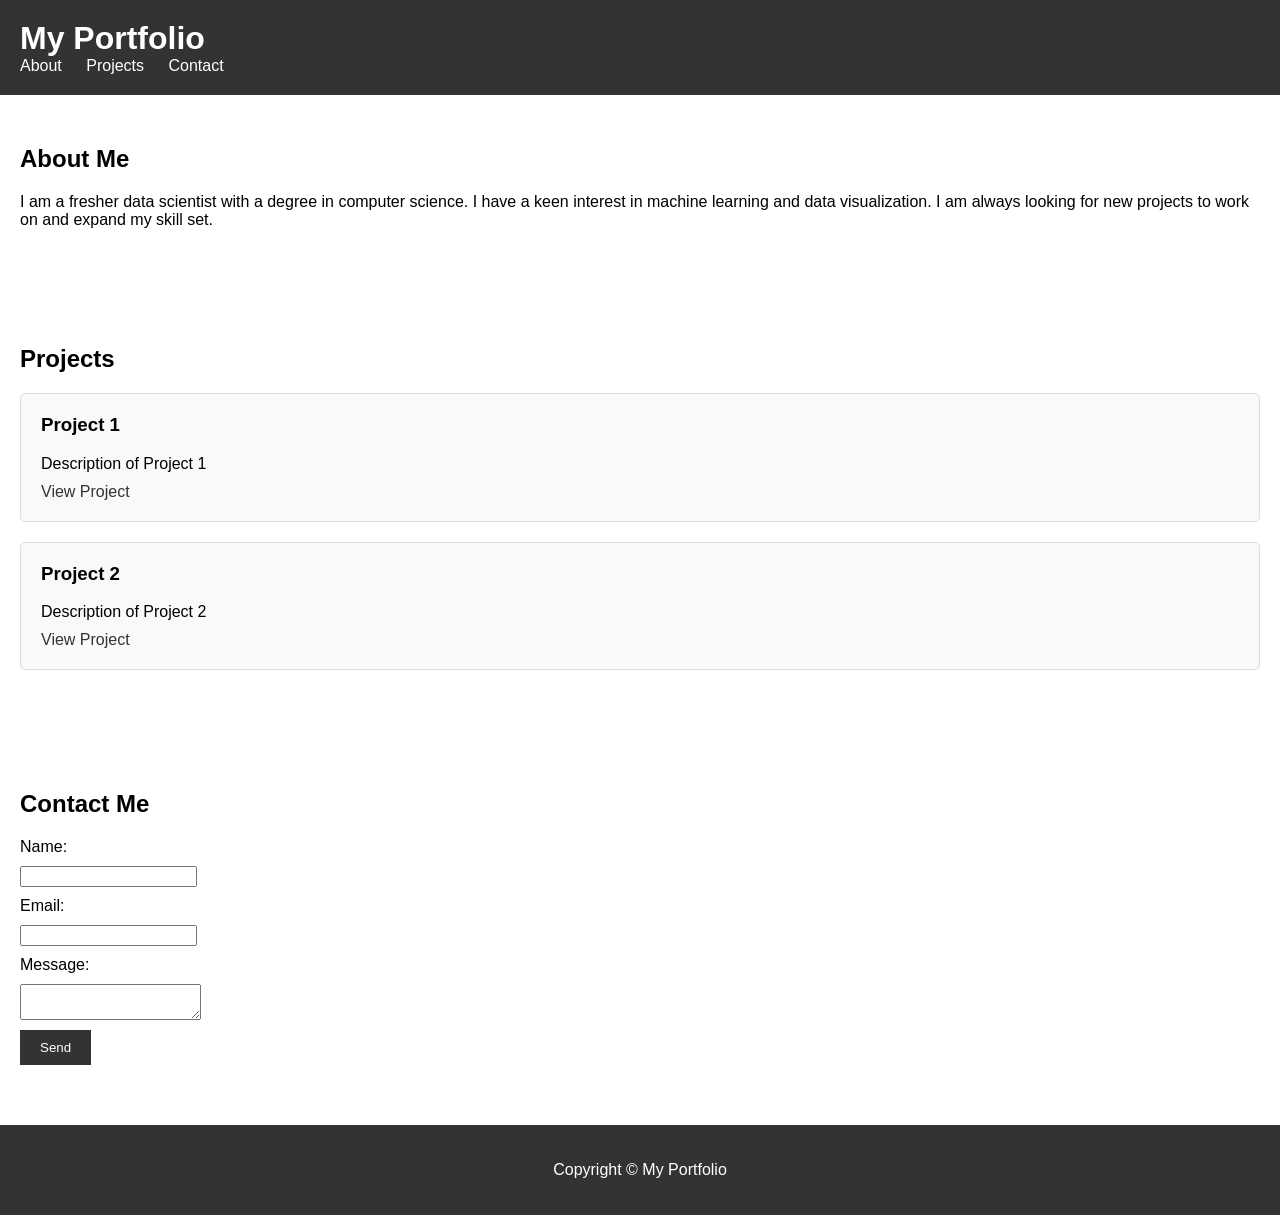
==== index.html @ 9c894d3a "init" ====
<!DOCTYPE html>
<html lang="en">

<head>
    <meta charset="UTF-8">
    <meta http-equiv="X-UA-Compatible" content="IE=edge">
    <meta name="viewport" content="width=device-width, initial-scale=1.0">
    <title>Rakesh kandhi</title>
    <link rel="stylesheet" href="./style.css">
</head>

<body>
    <header>
        <h1>My Portfolio</h1>
        <nav>
            <ul>
                <li><a href="#about">About</a></li>
                <li><a href="#projects">Projects</a></li>
                <li><a href="#contact">Contact</a></li>
            </ul>
        </nav>
    </header>

    <section id="about">
        <h2>About Me</h2>
        <p>I am a fresher data scientist with a degree in computer science. I have a keen interest in machine learning
            and data visualization. I am always looking for new projects to work on and expand my skill set.</p>
    </section>

    <section id="projects">
        <h2>Projects</h2>
        <div class="project">
            <h3>Project 1</h3>
            <p>Description of Project 1</p>
            <a href="#">View Project</a>
        </div>
        <div class="project">
            <h3>Project 2</h3>
            <p>Description of Project 2</p>
            <a href="#">View Project</a>
        </div>
    </section>

    <section id="contact">
        <h2>Contact Me</h2>
        <form>
            <label>Name:</label>
            <input type="text" name="name">
            <label>Email:</label>
            <input type="email" name="email">
            <label>Message:</label>
            <textarea name="message"></textarea>
            <input type="submit" value="Send">
        </form>
    </section>

    <footer>
        <p>Copyright © My Portfolio</p>
    </footer>
</body>

</html>
---- style.css ----
body {
  font-family: Arial, sans-serif;
  margin: 0;
}

header {
  background-color: #333;
  color: #fff;
  padding: 20px;
}

h1 {
  margin: 0;
}

nav ul {
  list-style: none;
  margin: 0;
  padding: 0;
}

nav li {
  display: inline-block;
  margin-right: 20px;
}

nav li:last-child {
  margin-right: 0;
}

nav a {
  color: #fff;
  text-decoration: none;
}

section {
  padding: 50px 20px;
}

section h2 {
  margin-top: 0;
}

.project {
  background-color: #f9f9f9;
  border: 1px solid #ddd;
  border-radius: 5px;
  padding: 20px;
  margin-bottom: 20px;
}

.project h3 {
  margin-top: 0;
}

.project p {
  margin-bottom: 0;
}

.project a {
  display: block;
  margin-top: 10px;
  color: #333;
  text-decoration: none;
}

.project a:hover {
  background-color: #333;
  color: #fff;
}

form label,
form input,
form textarea {
  display: block;
  margin-bottom: 10px;
}

form input[type="submit"] {
  background-color: #333;
  color: #fff;
  border: none;
  padding: 10px 20px;
  cursor: pointer;
}

form input[type="submit"]:hover {
  background-color: #333;
}

footer {
  background-color: #333;
  color: #fff;
  padding: 20px;
  text-align: center;
}
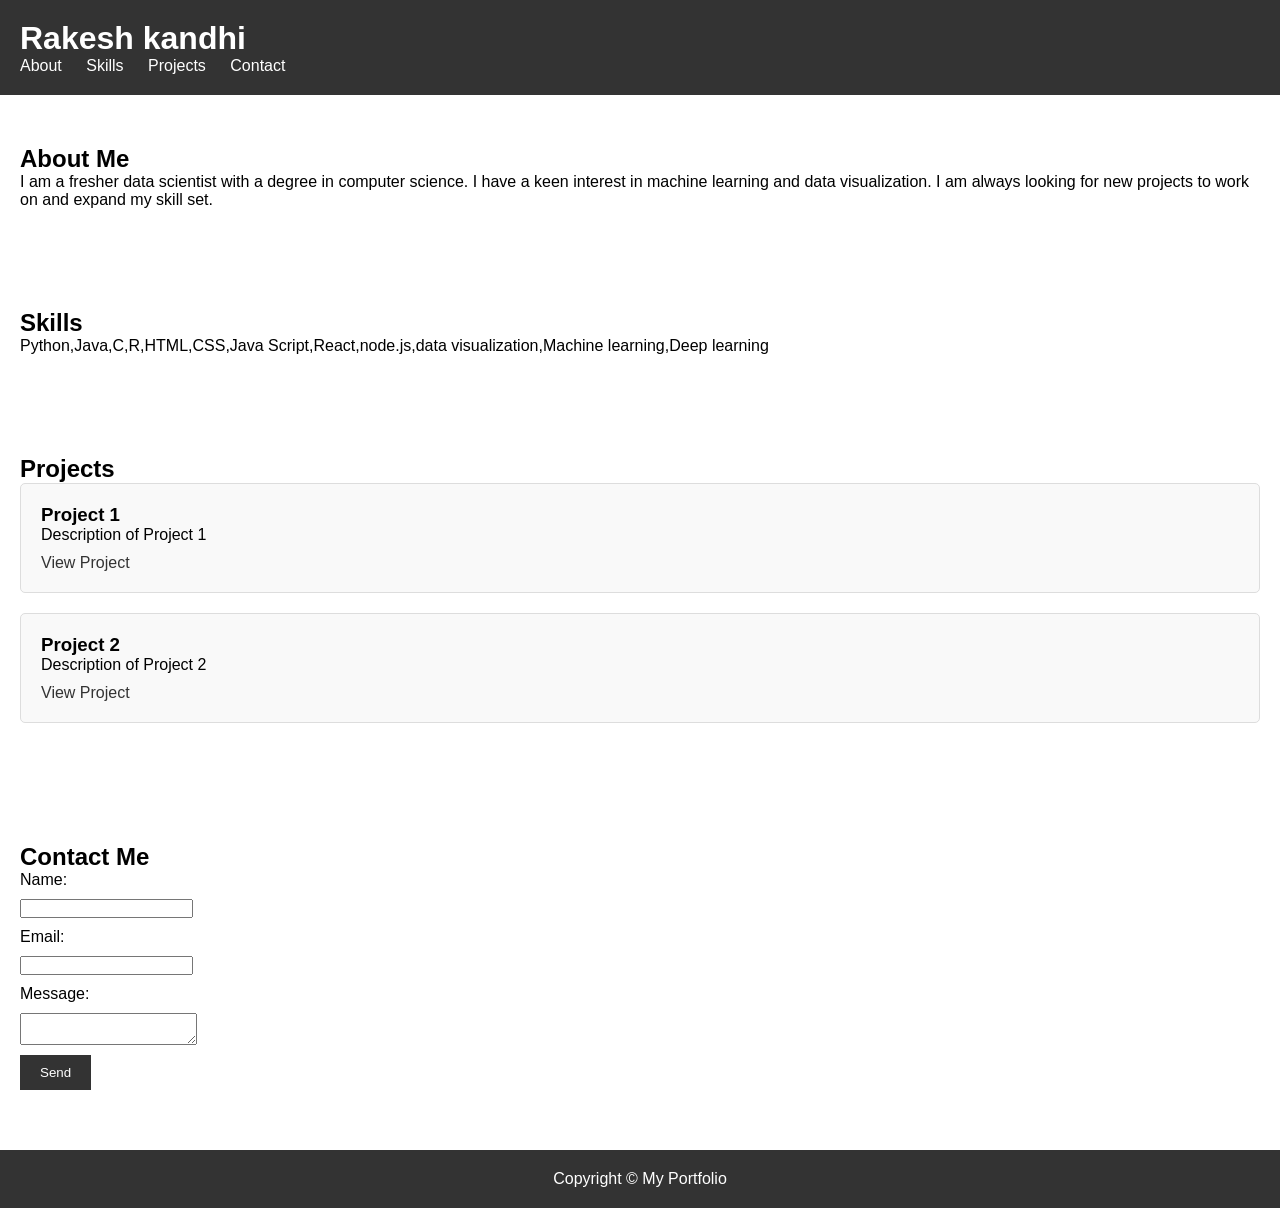
==== commit 2cb4e15a: "init" ====
--- a/index.html
+++ b/index.html
@@ -1,62 +1,70 @@
 <!DOCTYPE html>
 <html lang="en">
+  <head>
+    <meta charset="UTF-8" />
+    <meta http-equiv="X-UA-Compatible" content="IE=edge" />
+    <meta name="viewport" content="width=device-width, initial-scale=1.0" />
+    <title>Rakesh kandhi</title>
+    <link rel="stylesheet" href="./style.css" />
+  </head>
 
-<head>
-    <meta charset="UTF-8">
-    <meta http-equiv="X-UA-Compatible" content="IE=edge">
-    <meta name="viewport" content="width=device-width, initial-scale=1.0">
-    <title>Rakesh kandhi</title>
-    <link rel="stylesheet" href="./style.css">
-</head>
-
-<body>
+  <body>
     <header>
-        <h1>My Portfolio</h1>
-        <nav>
-            <ul>
-                <li><a href="#about">About</a></li>
-                <li><a href="#projects">Projects</a></li>
-                <li><a href="#contact">Contact</a></li>
-            </ul>
-        </nav>
+      <h1>Rakesh kandhi</h1>
+      <nav>
+        <ul>
+          <li><a href="#about">About</a></li>
+          <li><a href="#skills">Skills</a></li>
+          <li><a href="#projects">Projects</a></li>
+          <li><a href="#contact">Contact</a></li>
+        </ul>
+      </nav>
     </header>
-
-    <section id="about">
+    <main>
+      <section id="about">
         <h2>About Me</h2>
-        <p>I am a fresher data scientist with a degree in computer science. I have a keen interest in machine learning
-            and data visualization. I am always looking for new projects to work on and expand my skill set.</p>
-    </section>
-
-    <section id="projects">
+        <p>
+          I am a fresher data scientist with a degree in computer science. I
+          have a keen interest in machine learning and data visualization. I am
+          always looking for new projects to work on and expand my skill set.
+        </p>
+      </section>
+      <section id="skills">
+        <h2>Skills</h2>
+        <p>
+          Python,Java,C,R,HTML,CSS,Java Script,React,node.js,data
+          visualization,Machine learning,Deep learning
+        </p>
+      </section>
+      <section id="projects">
         <h2>Projects</h2>
         <div class="project">
-            <h3>Project 1</h3>
-            <p>Description of Project 1</p>
-            <a href="#">View Project</a>
+          <h3>Project 1</h3>
+          <p>Description of Project 1</p>
+          <a href="#">View Project</a>
         </div>
         <div class="project">
-            <h3>Project 2</h3>
-            <p>Description of Project 2</p>
-            <a href="#">View Project</a>
+          <h3>Project 2</h3>
+          <p>Description of Project 2</p>
+          <a href="#">View Project</a>
         </div>
-    </section>
+      </section>
 
-    <section id="contact">
+      <section id="contact">
         <h2>Contact Me</h2>
         <form>
-            <label>Name:</label>
-            <input type="text" name="name">
-            <label>Email:</label>
-            <input type="email" name="email">
-            <label>Message:</label>
-            <textarea name="message"></textarea>
-            <input type="submit" value="Send">
+          <label>Name:</label>
+          <input type="text" name="name" />
+          <label>Email:</label>
+          <input type="email" name="email" />
+          <label>Message:</label>
+          <textarea name="message"></textarea>
+          <input type="submit" value="Send" />
         </form>
-    </section>
-
+      </section>
+    </main>
     <footer>
-        <p>Copyright © My Portfolio</p>
+      <p>Copyright © My Portfolio</p>
     </footer>
-</body>
-
-</html>+  </body>
+</html>
--- a/style.css
+++ b/style.css
@@ -1,3 +1,7 @@
+* {
+  margin: 0;
+  padding: 0;
+}
 body {
   font-family: Arial, sans-serif;
   margin: 0;
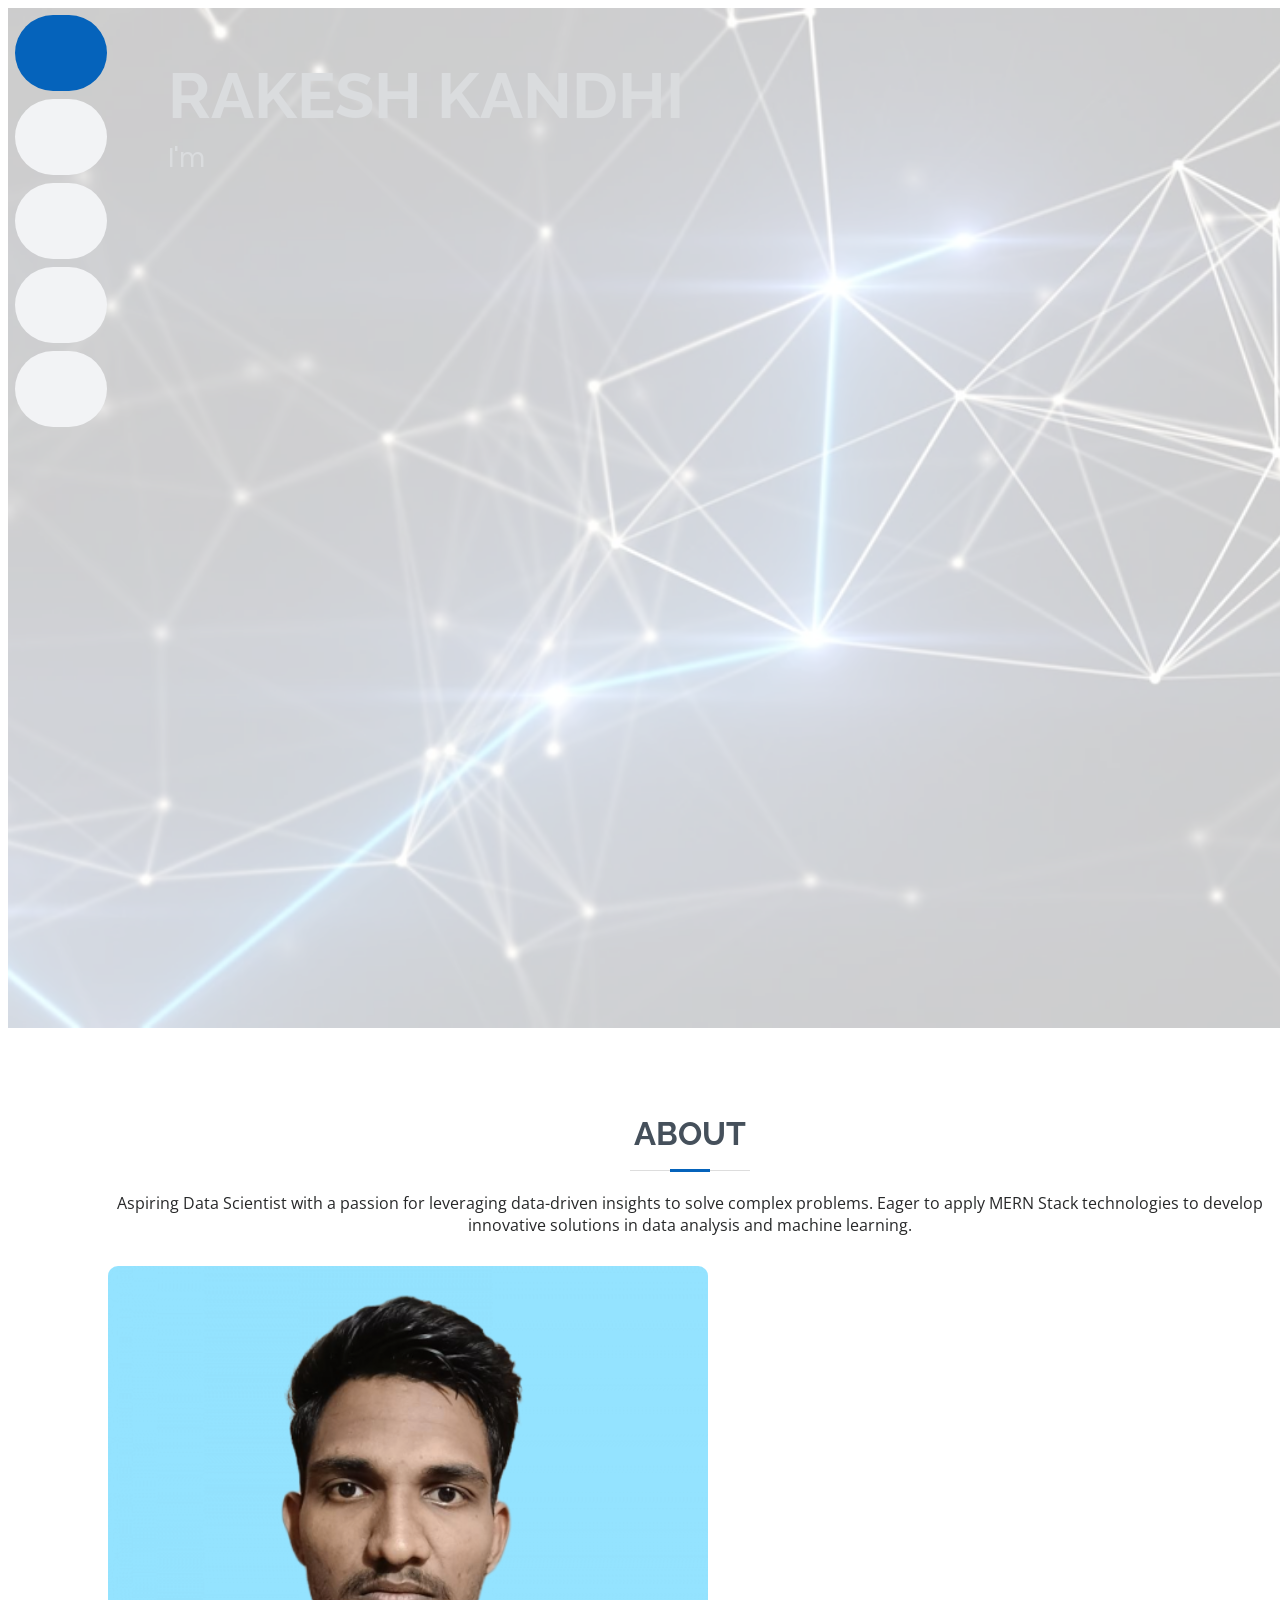
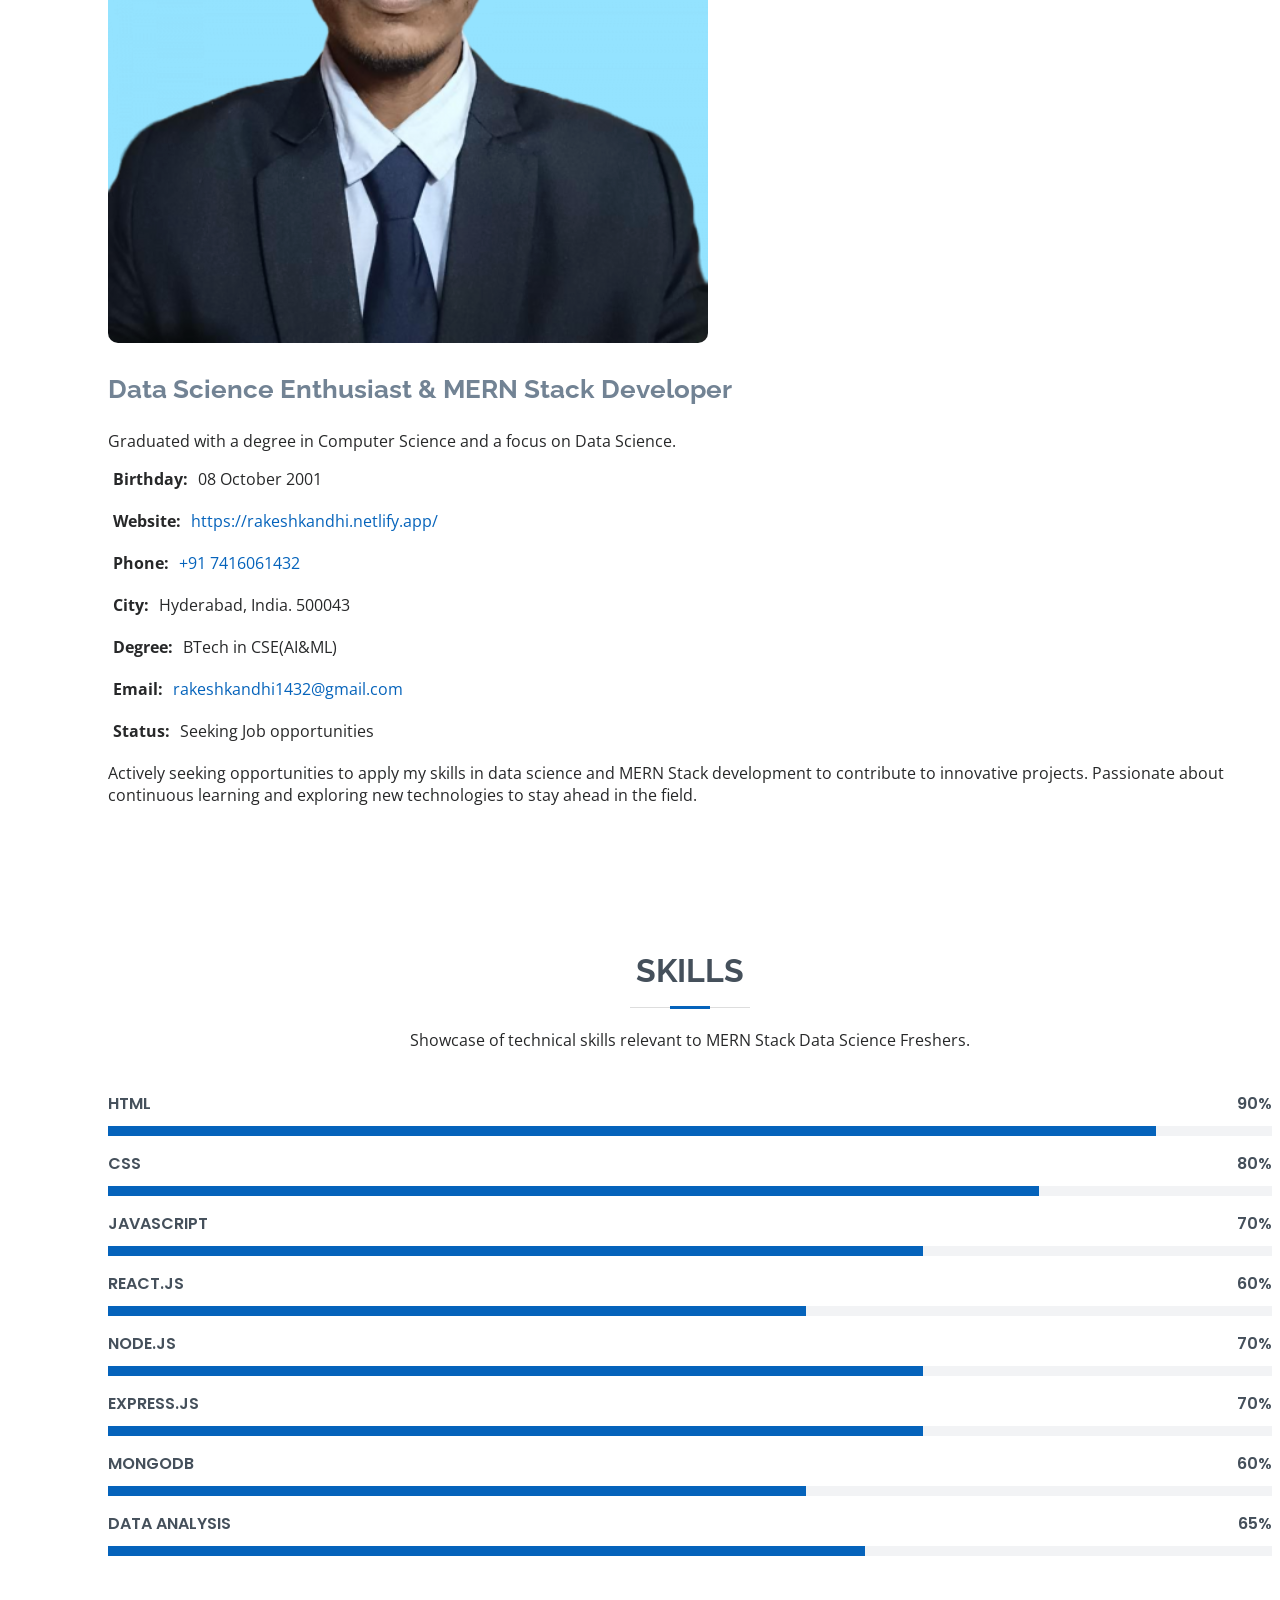
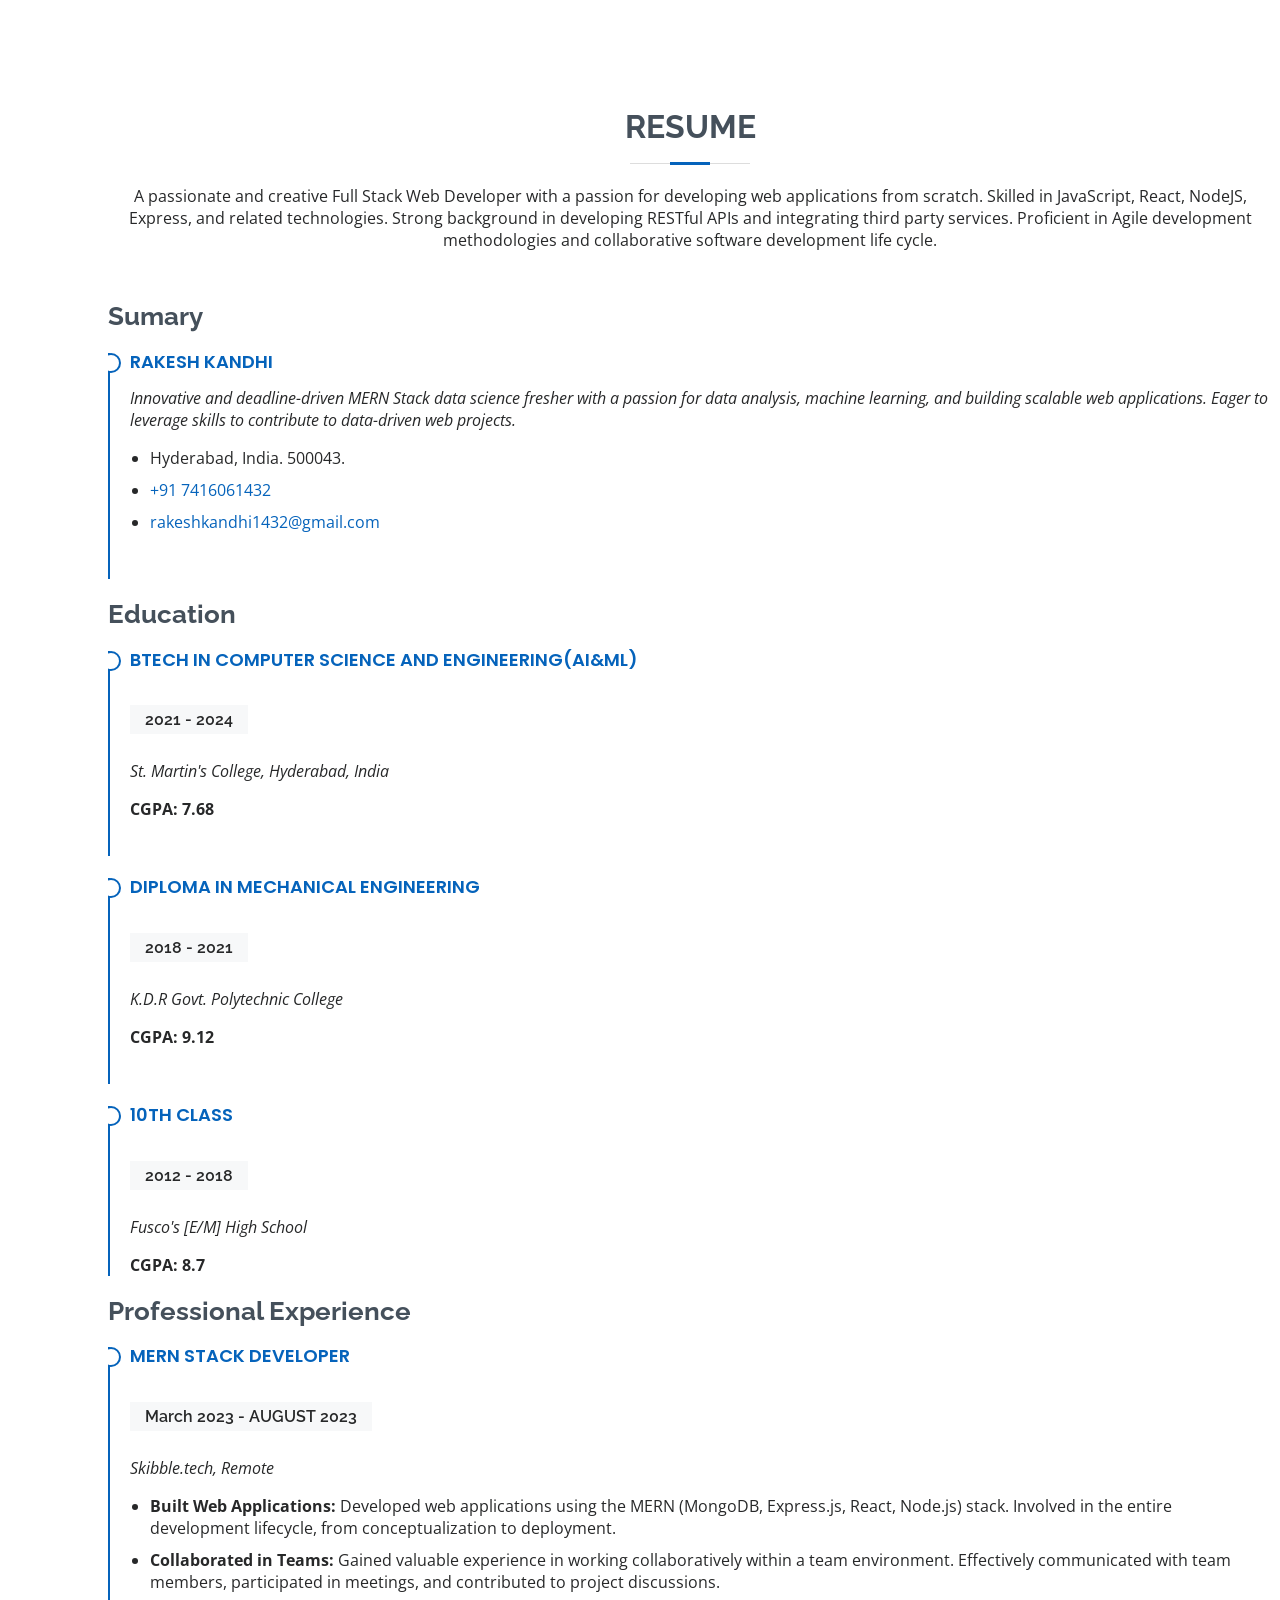
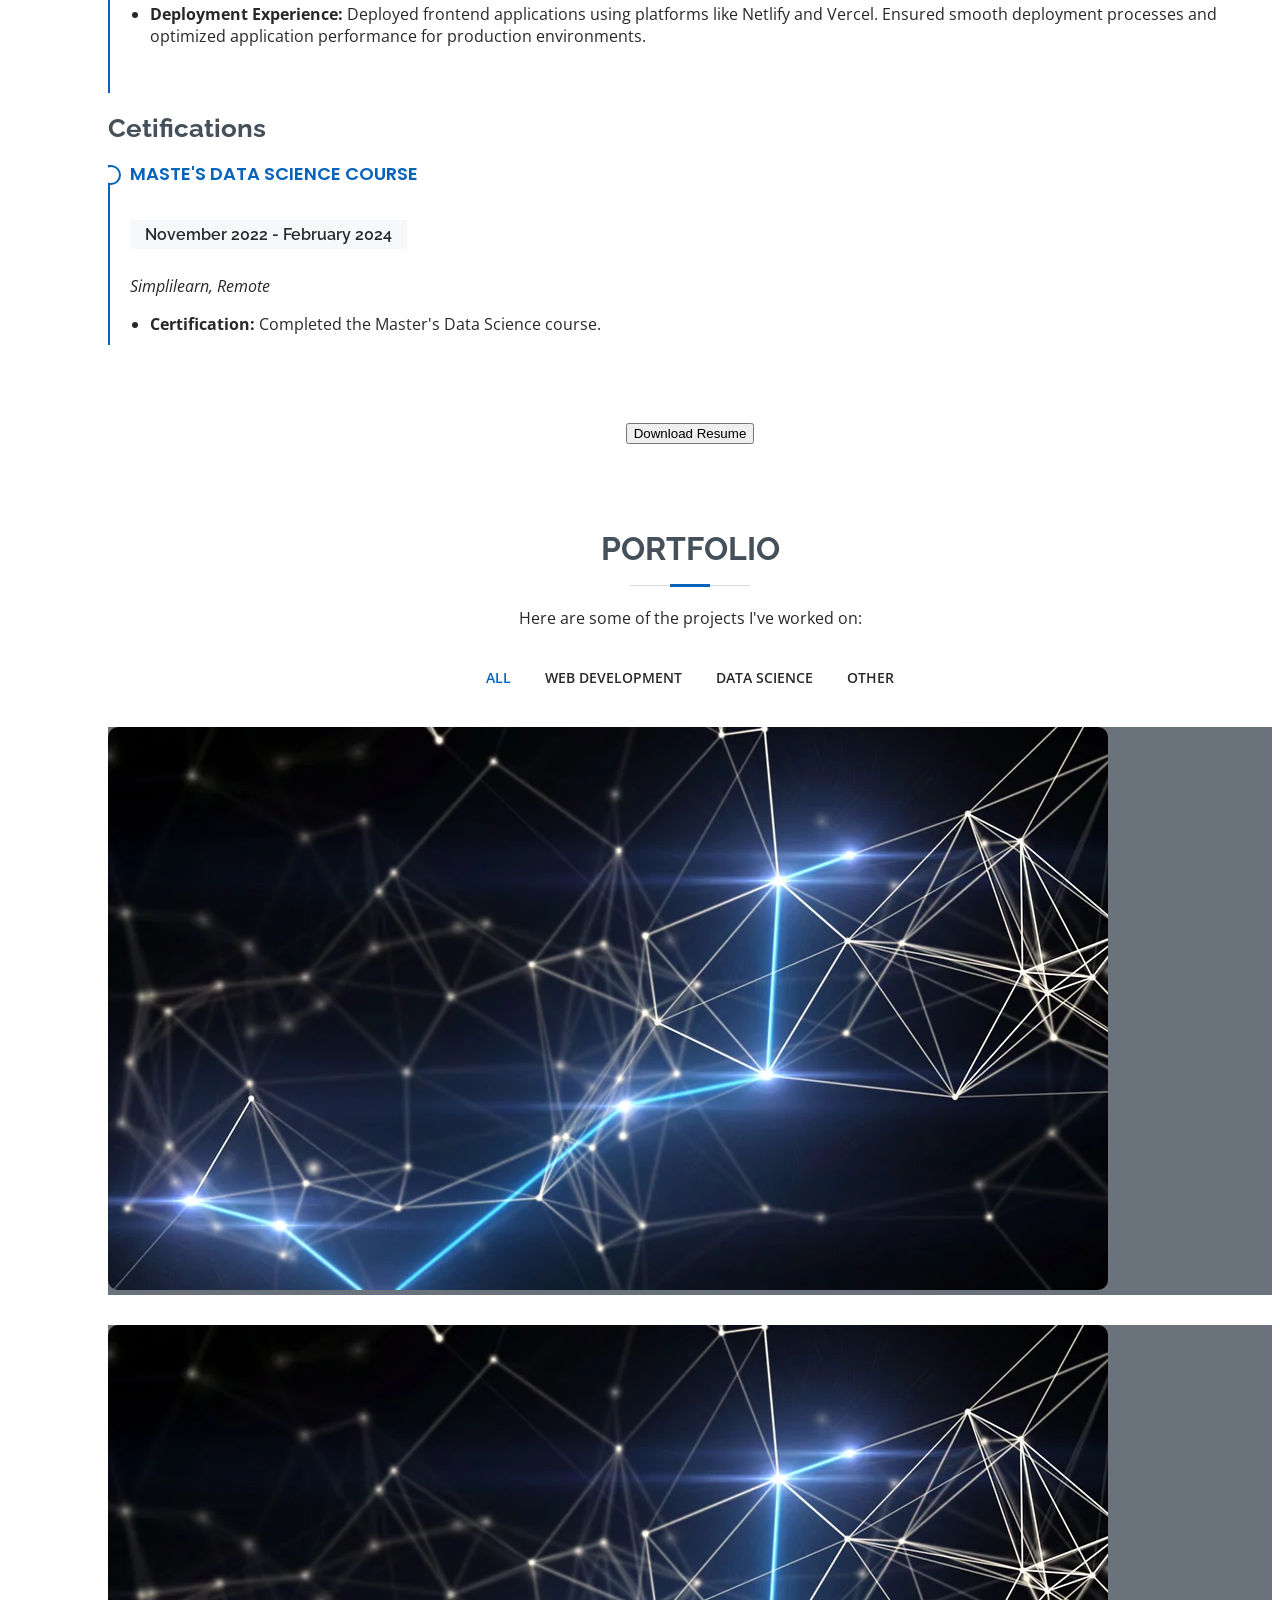
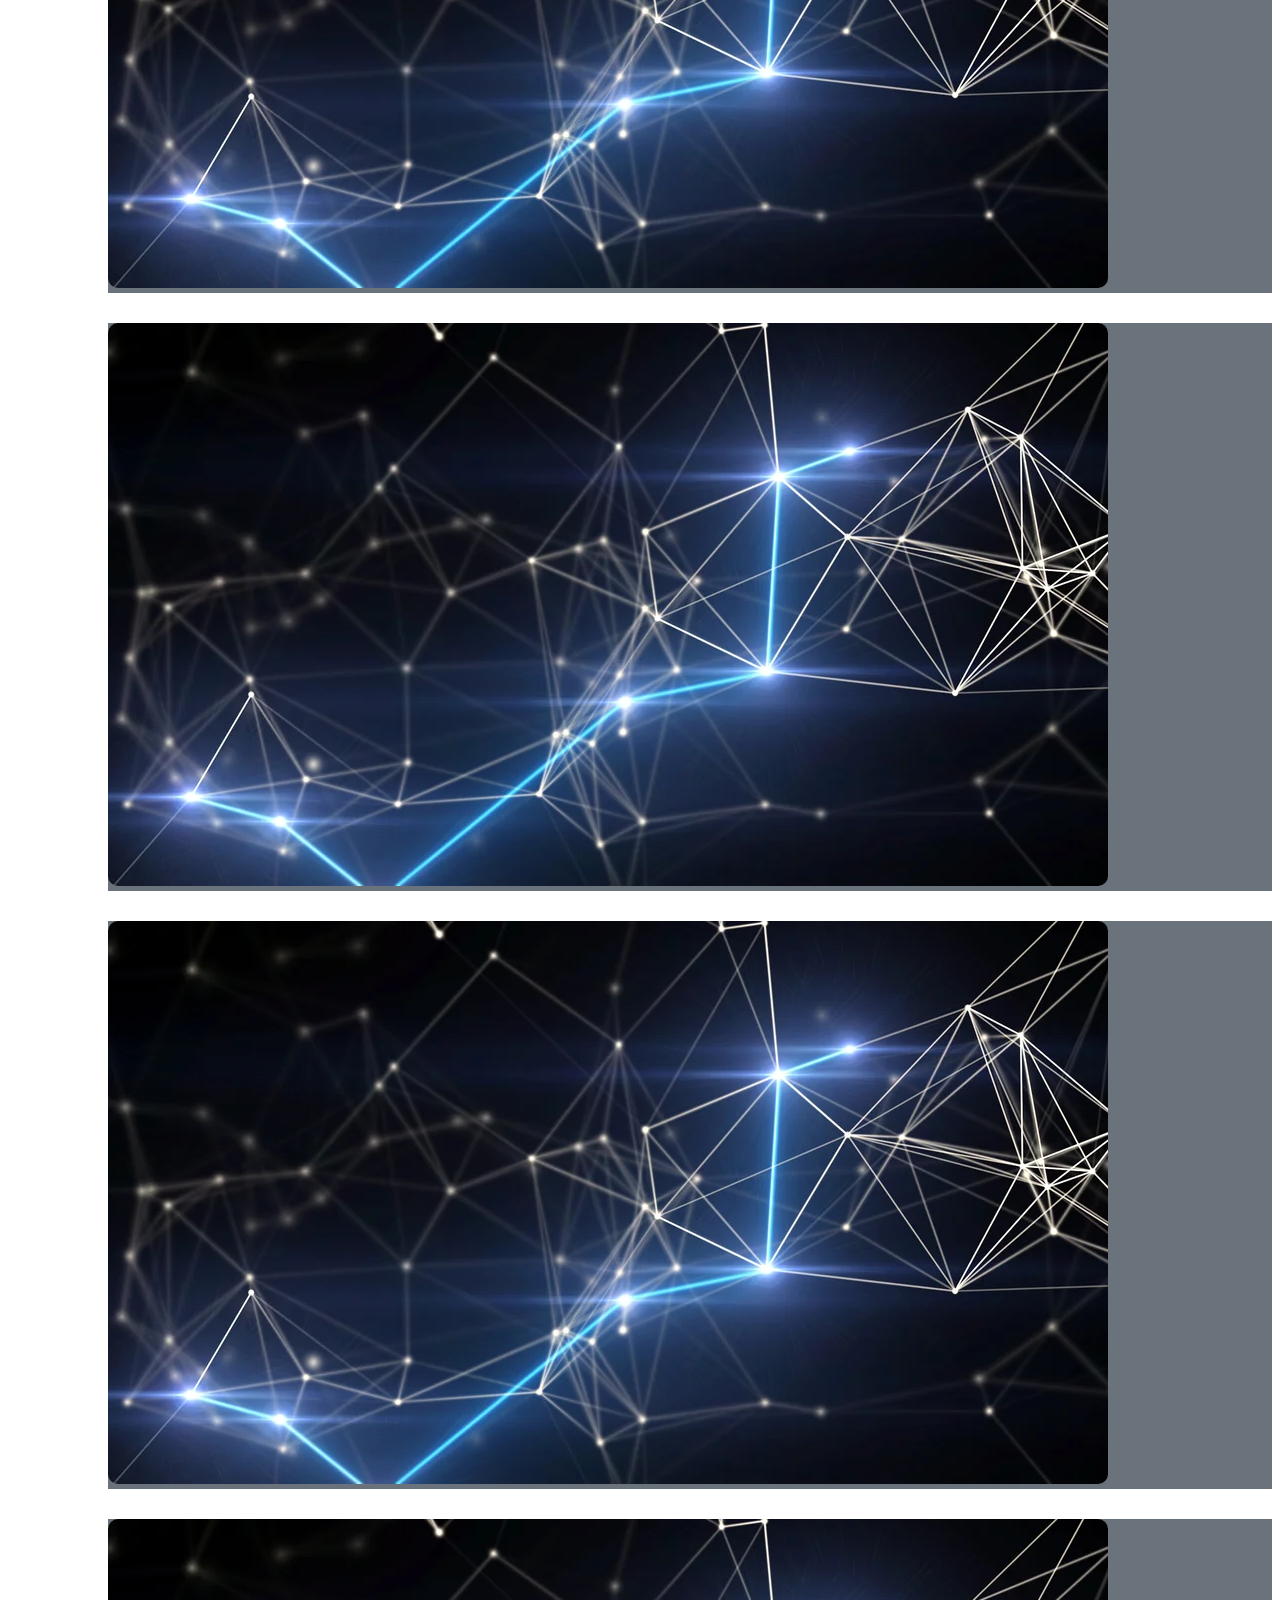
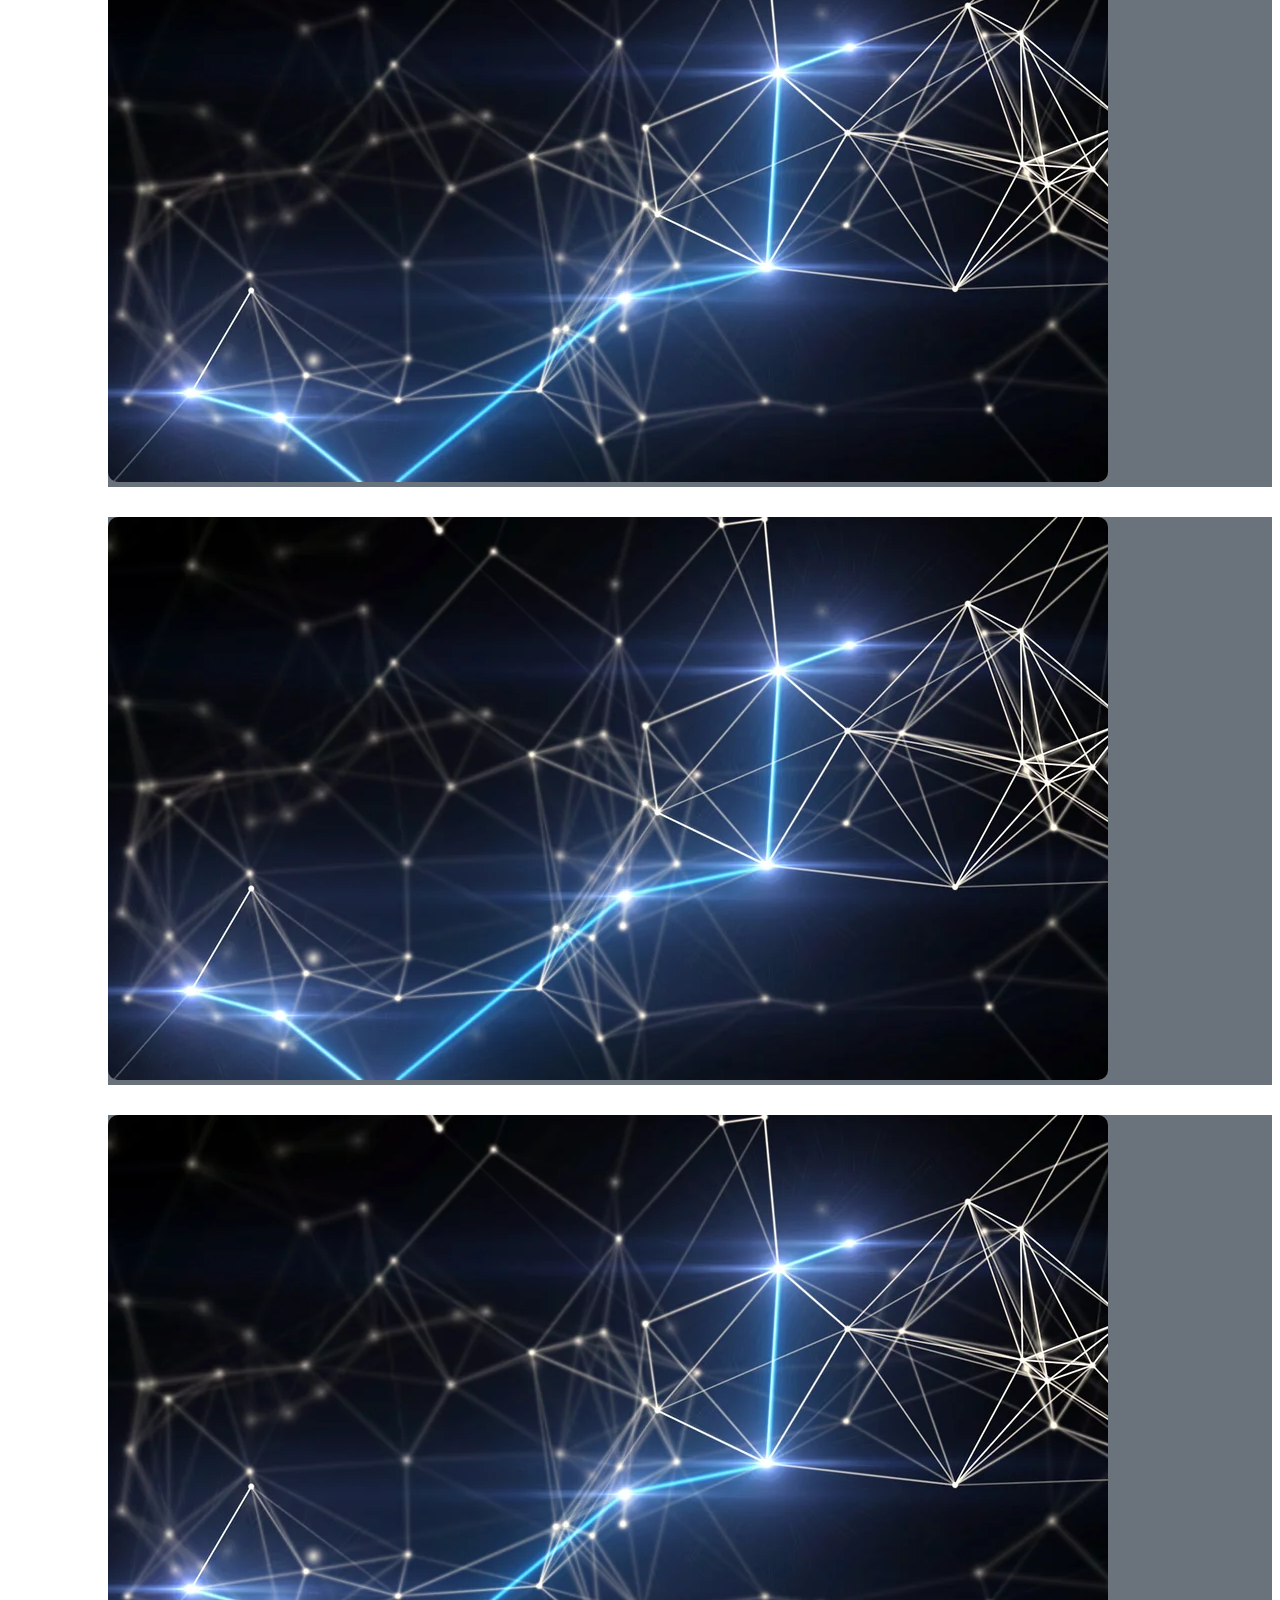
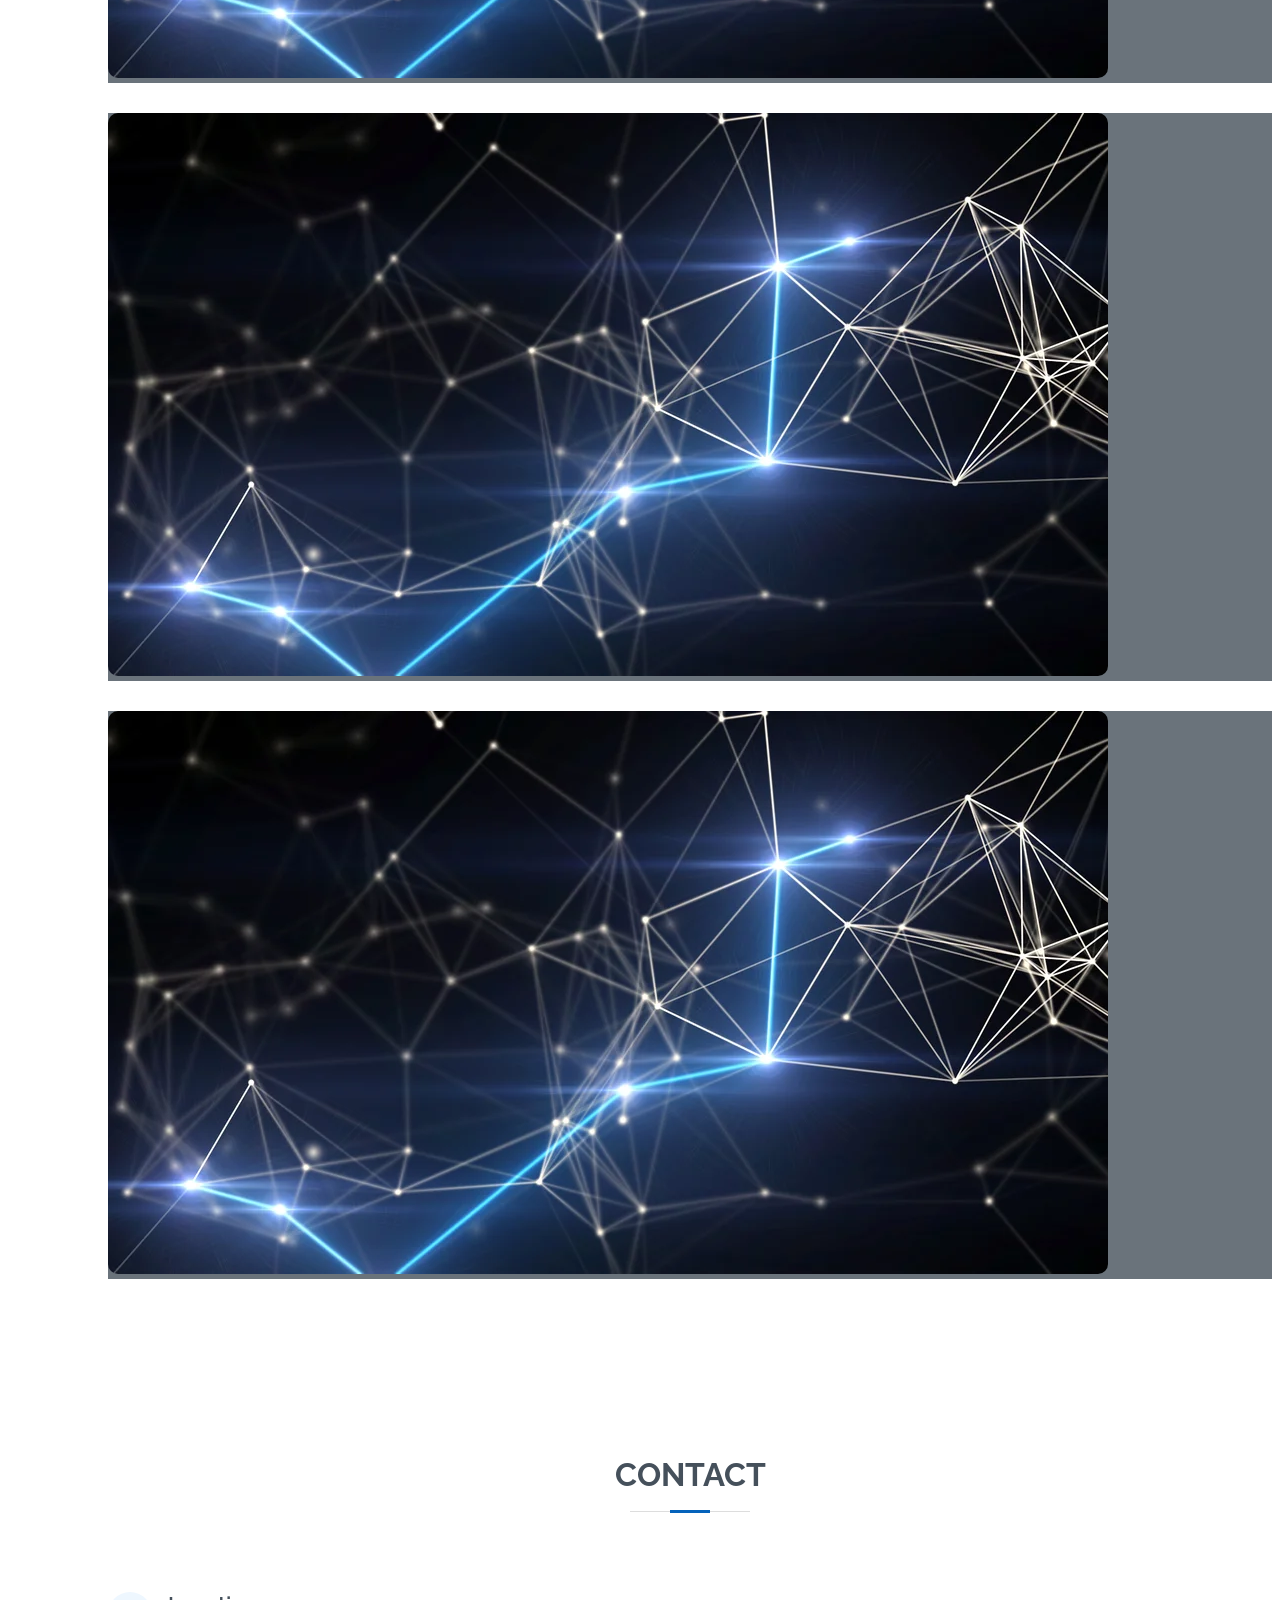
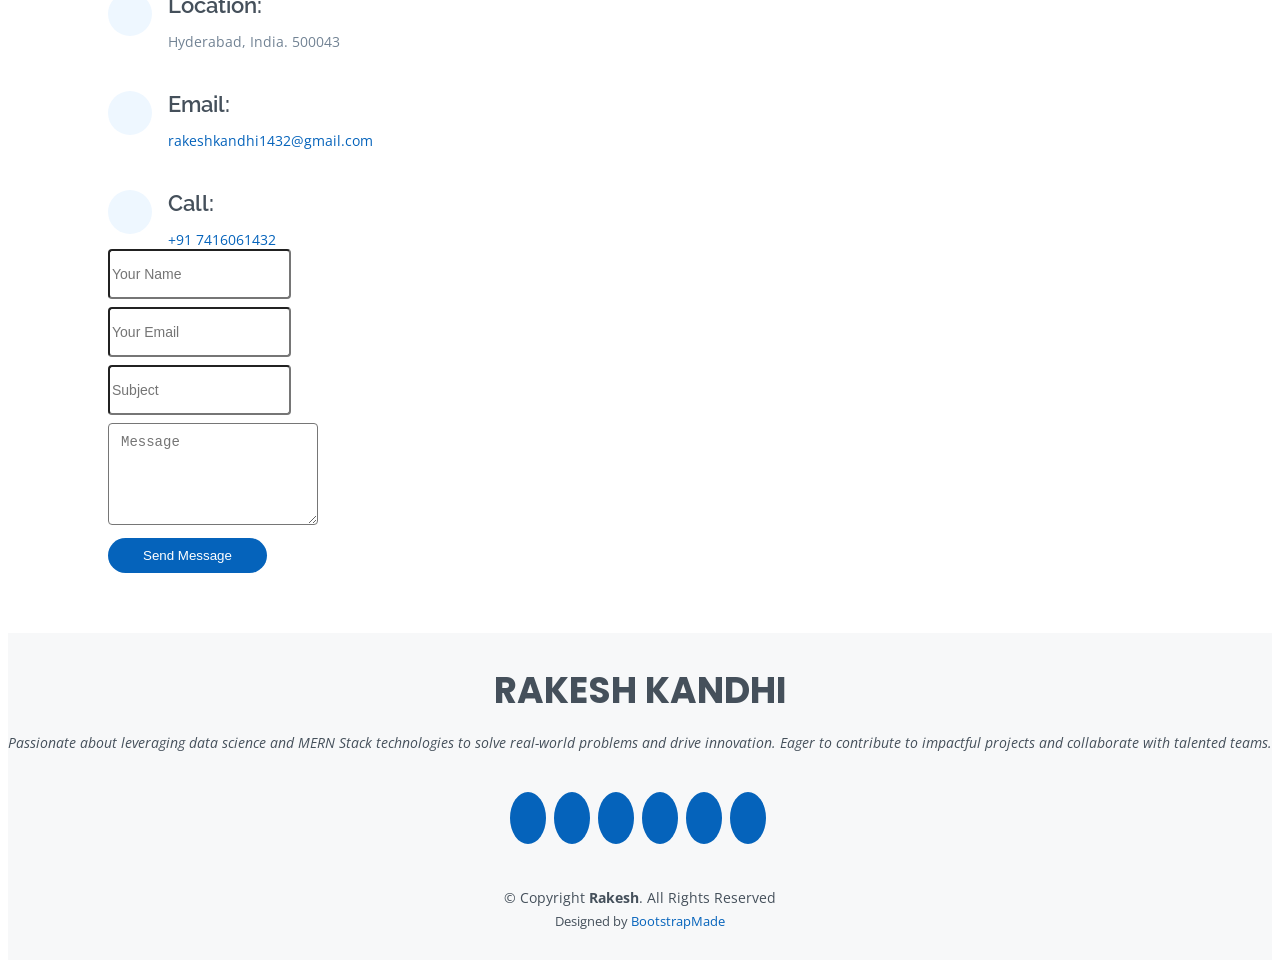
==== commit 45dea7e7: "Update" ====
--- a/index.html
+++ b/index.html
@@ -1,70 +1,1349 @@
 <!DOCTYPE html>
 <html lang="en">
   <head>
-    <meta charset="UTF-8" />
-    <meta http-equiv="X-UA-Compatible" content="IE=edge" />
-    <meta name="viewport" content="width=device-width, initial-scale=1.0" />
-    <title>Rakesh kandhi</title>
-    <link rel="stylesheet" href="./style.css" />
+    <meta charset="utf-8" />
+    <meta content="width=device-width, initial-scale=1.0" name="viewport" />
+
+    <title>Rakeshkandhi</title>
+    <meta content="" name="description" />
+    <meta content="" name="keywords" />
+
+    <!-- Favicons -->
+    <link href="assets/img/logo.svg" rel="icon" />
+    <link href="assets/img/logo.svg" rel="apple-touch-icon" />
+
+    <!-- Google Fonts -->
+    <link
+      href="https://fonts.googleapis.com/css?family=Open+Sans:300,300i,400,400i,600,600i,700,700i|Raleway:300,300i,400,400i,500,500i,600,600i,700,700i|Poppins:300,300i,400,400i,500,500i,600,600i,700,700i"
+      rel="stylesheet"
+    />
+
+    <!-- Vendor CSS Files -->
+    <link href="assets/vendor/aos/aos.css" rel="stylesheet" />
+    <link
+      href="assets/vendor/bootstrap/css/bootstrap.min.css"
+      rel="stylesheet"
+    />
+    <link
+      href="assets/vendor/bootstrap-icons/bootstrap-icons.css"
+      rel="stylesheet"
+    />
+    <link href="assets/vendor/boxicons/css/boxicons.min.css" rel="stylesheet" />
+    <link
+      href="assets/vendor/glightbox/css/glightbox.min.css"
+      rel="stylesheet"
+    />
+    <link href="assets/vendor/swiper/swiper-bundle.min.css" rel="stylesheet" />
+
+    <!-- Template Main CSS File -->
+    <link href="assets/css/style.css" rel="stylesheet" />
+
+    <!-- =======================================================
+  * Template Name: MyResume
+  * Updated: Mar 13 2024 with Bootstrap v5.3.3
+  * Template URL: https://bootstrapmade.com/free-html-bootstrap-template-my-resume/
+  * Author: BootstrapMade.com
+  * License: https://bootstrapmade.com/license/
+  ======================================================== -->
   </head>
 
   <body>
-    <header>
-      <h1>Rakesh kandhi</h1>
-      <nav>
+    <!-- ======= Mobile nav toggle button ======= -->
+    <button type="button" class="mobile-nav-toggle d-xl-none">
+      <i class="bi bi-list mobile-nav-toggle"></i>
+    </button>
+    <i class="bi bi-list mobile-nav-toggle d-lg-none"></i>
+    <!-- ======= Header ======= -->
+    <header id="header" class="d-flex flex-column justify-content-center">
+      <nav id="navbar" class="navbar nav-menu">
         <ul>
-          <li><a href="#about">About</a></li>
-          <li><a href="#skills">Skills</a></li>
-          <li><a href="#projects">Projects</a></li>
-          <li><a href="#contact">Contact</a></li>
+          <li>
+            <a href="#hero" class="nav-link scrollto active"
+              ><i class="bx bx-home"></i> <span>Home</span></a
+            >
+          </li>
+          <li>
+            <a href="#about" class="nav-link scrollto"
+              ><i class="bx bx-user"></i> <span>About</span></a
+            >
+          </li>
+          <li>
+            <a href="#resume" class="nav-link scrollto"
+              ><i class="bx bx-file-blank"></i> <span>Resume</span></a
+            >
+          </li>
+          <li>
+            <a href="#portfolio" class="nav-link scrollto"
+              ><i class="bx bx-book-content"></i> <span>Projects</span></a
+            >
+          </li>
+          <!-- <li><a href="#services" class="nav-link scrollto"><i class="bx bx-server"></i> <span>Services</span></a></li> -->
+          <li>
+            <a href="#contact" class="nav-link scrollto"
+              ><i class="bx bx-envelope"></i> <span>Contact</span></a
+            >
+          </li>
         </ul>
       </nav>
+      <!-- .nav-menu -->
     </header>
-    <main>
-      <section id="about">
-        <h2>About Me</h2>
+    <!-- End Header -->
+
+    <!-- ======= Hero Section ======= -->
+    <section id="hero" class="d-flex flex-column justify-content-center">
+      <div class="container" data-aos="zoom-in" data-aos-delay="100">
+        <h1>RAKESH KANDHI</h1>
         <p>
-          I am a fresher data scientist with a degree in computer science. I
-          have a keen interest in machine learning and data visualization. I am
-          always looking for new projects to work on and expand my skill set.
+          I'm
+          <span
+            class="typed"
+            data-typed-items="WEB DEVELOPER, DATA SCIENCE ASPIRANT ,MACHINE LEARNING ENGINEER,AI ENTHUSIAST"
+          ></span>
         </p>
-      </section>
-      <section id="skills">
-        <h2>Skills</h2>
-        <p>
-          Python,Java,C,R,HTML,CSS,Java Script,React,node.js,data
-          visualization,Machine learning,Deep learning
-        </p>
-      </section>
-      <section id="projects">
-        <h2>Projects</h2>
-        <div class="project">
-          <h3>Project 1</h3>
-          <p>Description of Project 1</p>
-          <a href="#">View Project</a>
+        <div class="social-links">
+          <a
+            target="_blank"
+            href="https://github.com/rakeshkandhi"
+            class="github"
+            ><i class="bx bxl-github"></i
+          ></a>
+          <a
+            target="_blank"
+            href="https://www.linkedin.com/in/rakeshkandhi"
+            class="linkedin"
+            ><i class="bx bxl-linkedin"></i
+          ></a>
+          <a
+            target="_blank"
+            href="https://twitter.com/Rakeshkandhi8"
+            class="twitter"
+            ><i class="bx bxl-twitter"></i
+          ></a>
+          <a
+            target="_blank"
+            href="https://instagram.com/rakeshkandhi"
+            class="instagram"
+            ><i class="bx bxl-instagram"></i
+          ></a>
+          <a
+            target="_blank"
+            href="https://join.skype.com/invite/mRKNkTnbKOQk"
+            class="google-plus"
+            ><i class="bx bxl-skype"></i
+          ></a>
+          <a
+            target="_blank"
+            href="https://facebook.com/rakeshkandhi08"
+            class="facebook"
+            ><i class="bx bxl-facebook"></i
+          ></a>
         </div>
-        <div class="project">
-          <h3>Project 2</h3>
-          <p>Description of Project 2</p>
-          <a href="#">View Project</a>
+      </div>
+    </section>
+    <!-- End Hero -->
+
+    <main id="main">
+      <!-- ======= About Section ======= -->
+      <section id="about" class="about">
+        <div class="container" data-aos="fade-up">
+          <div class="section-title">
+            <h2>About</h2>
+            <p>
+              Aspiring Data Scientist with a passion for leveraging data-driven
+              insights to solve complex problems. Eager to apply MERN Stack
+              technologies to develop innovative solutions in data analysis and
+              machine learning.
+            </p>
+          </div>
+
+          <div class="row">
+            <div class="col-lg-4">
+              <img src="assets/img/myself1.png" class="img-fluid" alt="" />
+            </div>
+            <div class="col-lg-8 pt-4 pt-lg-0 content">
+              <h3>Data Science Enthusiast &amp; MERN Stack Developer</h3>
+              <p class="fst-italic">
+                Graduated with a degree in Computer Science and a focus on Data
+                Science.
+              </p>
+              <div class="row">
+                <div class="col-lg-6">
+                  <ul>
+                    <li>
+                      <i class="bi bi-chevron-right"></i>
+                      <strong>Birthday:</strong>
+                      <span>08 October 2001</span>
+                    </li>
+                    <li>
+                      <i class="bi bi-chevron-right"></i>
+                      <strong>Website:</strong>
+                      <span
+                        ><a
+                          href="https://rakeshkandhi.netlify.app/"
+                          target="_blank"
+                          >https://rakeshkandhi.netlify.app/</a
+                        ></span
+                      >
+                    </li>
+                    <li>
+                      <i class="bi bi-chevron-right"></i>
+                      <strong>Phone:</strong>
+                      <span
+                        ><a href="tel:+917416061432">+91 7416061432</a></span
+                      >
+                    </li>
+                    <li>
+                      <i class="bi bi-chevron-right"></i>
+                      <strong>City:</strong>
+                      <span>Hyderabad, India. 500043</span>
+                    </li>
+                  </ul>
+                </div>
+                <div class="col-lg-6">
+                  <ul>
+                    <!-- <li>
+                                            <i class="bi bi-chevron-right"></i>
+                                            <strong>Age:</strong>
+                                            <span>22</span>
+                                        </li> -->
+                    <li>
+                      <i class="bi bi-chevron-right"></i>
+                      <strong>Degree:</strong>
+                      <span>BTech in CSE(AI&ML)</span>
+                    </li>
+                    <li>
+                      <i class="bi bi-chevron-right"></i>
+                      <strong>Email:</strong>
+                      <span
+                        ><a href="mailto:rakeshkandhi1432@gmail.com"
+                          >rakeshkandhi1432@gmail.com</a
+                        ></span
+                      >
+                    </li>
+                    <li>
+                      <i class="bi bi-chevron-right"></i>
+                      <strong>Status:</strong>
+                      <span>Seeking Job opportunities</span>
+                    </li>
+                  </ul>
+                </div>
+              </div>
+              <p>
+                Actively seeking opportunities to apply my skills in data
+                science and MERN Stack development to contribute to innovative
+                projects. Passionate about continuous learning and exploring new
+                technologies to stay ahead in the field.
+              </p>
+            </div>
+          </div>
         </div>
       </section>
 
-      <section id="contact">
-        <h2>Contact Me</h2>
-        <form>
-          <label>Name:</label>
-          <input type="text" name="name" />
-          <label>Email:</label>
-          <input type="email" name="email" />
-          <label>Message:</label>
-          <textarea name="message"></textarea>
-          <input type="submit" value="Send" />
-        </form>
+      <!-- End About Section -->
+
+      <!-- ======= Facts Section ======= 
+            <section id="facts" class="facts">
+                <div class="container" data-aos="fade-up">
+                    <div class="section-title">
+                        <h2>Facts</h2>
+                        <p>
+                            Magnam dolores commodi suscipit. Necessitatibus eius
+                            consequatur ex aliquid fuga eum quidem. Sit sint
+                            consectetur velit. Quisquam quos quisquam
+                            cupiditate. Et nemo qui impedit suscipit alias ea.
+                            Quia fugiat sit in iste officiis commodi quidem hic
+                            quas.
+                        </p>
+                    </div>
+
+                    <div class="row">
+                        <div class="col-lg-3 col-md-6">
+                            <div class="count-box">
+                                <i class="bi bi-emoji-smile"></i>
+                                <span
+                                    data-purecounter-start="0"
+                                    data-purecounter-end="232"
+                                    data-purecounter-duration="1"
+                                    class="purecounter"></span>
+                                <p>Happy Clients</p>
+                            </div>
+                        </div>
+
+                        <div class="col-lg-3 col-md-6 mt-5 mt-md-0">
+                            <div class="count-box">
+                                <i class="bi bi-journal-richtext"></i>
+                                <span
+                                    data-purecounter-start="0"
+                                    data-purecounter-end="521"
+                                    data-purecounter-duration="1"
+                                    class="purecounter"></span>
+                                <p>Projects</p>
+                            </div>
+                        </div>
+
+                        <div class="col-lg-3 col-md-6 mt-5 mt-lg-0">
+                            <div class="count-box">
+                                <i class="bi bi-headset"></i>
+                                <span
+                                    data-purecounter-start="0"
+                                    data-purecounter-end="1463"
+                                    data-purecounter-duration="1"
+                                    class="purecounter"></span>
+                                <p>Hours Of Support</p>
+                            </div>
+                        </div>
+
+                        <div class="col-lg-3 col-md-6 mt-5 mt-lg-0">
+                            <div class="count-box">
+                                <i class="bi bi-award"></i>
+                                <span
+                                    data-purecounter-start="0"
+                                    data-purecounter-end="25"
+                                    data-purecounter-duration="1"
+                                    class="purecounter"></span>
+                                <p>Awards</p>
+                            </div>
+                        </div>
+                    </div>
+                </div>
+            </section>
+             End Facts Section -->
+
+      <!-- ======= Skills Section ======= -->
+      <section id="skills" class="skills section-bg">
+        <div class="container" data-aos="fade-up">
+          <div class="section-title">
+            <h2>Skills</h2>
+            <p>
+              Showcase of technical skills relevant to MERN Stack Data Science
+              Freshers.
+            </p>
+          </div>
+
+          <div class="row skills-content">
+            <div class="col-lg-6">
+              <div class="progress">
+                <span class="skill">HTML <i class="val">90%</i></span>
+                <div class="progress-bar-wrap">
+                  <div
+                    class="progress-bar"
+                    role="progressbar"
+                    style="width: 90%"
+                    aria-valuenow="90"
+                    aria-valuemin="0"
+                    aria-valuemax="100"
+                  ></div>
+                </div>
+              </div>
+
+              <div class="progress">
+                <span class="skill">CSS <i class="val">80%</i></span>
+                <div class="progress-bar-wrap">
+                  <div
+                    class="progress-bar"
+                    role="progressbar"
+                    style="width: 80%"
+                    aria-valuenow="80"
+                    aria-valuemin="0"
+                    aria-valuemax="100"
+                  ></div>
+                </div>
+              </div>
+
+              <div class="progress">
+                <span class="skill">JavaScript <i class="val">70%</i></span>
+                <div class="progress-bar-wrap">
+                  <div
+                    class="progress-bar"
+                    role="progressbar"
+                    style="width: 70%"
+                    aria-valuenow="70"
+                    aria-valuemin="0"
+                    aria-valuemax="100"
+                  ></div>
+                </div>
+              </div>
+
+              <div class="progress">
+                <span class="skill">React.js <i class="val">60%</i></span>
+                <div class="progress-bar-wrap">
+                  <div
+                    class="progress-bar"
+                    role="progressbar"
+                    style="width: 60%"
+                    aria-valuenow="60"
+                    aria-valuemin="0"
+                    aria-valuemax="100"
+                  ></div>
+                </div>
+              </div>
+            </div>
+
+            <div class="col-lg-6">
+              <div class="progress">
+                <span class="skill">Node.js <i class="val">70%</i></span>
+                <div class="progress-bar-wrap">
+                  <div
+                    class="progress-bar"
+                    role="progressbar"
+                    style="width: 70%"
+                    aria-valuenow="70"
+                    aria-valuemin="0"
+                    aria-valuemax="100"
+                  ></div>
+                </div>
+              </div>
+
+              <div class="progress">
+                <span class="skill">Express.js <i class="val">70%</i></span>
+                <div class="progress-bar-wrap">
+                  <div
+                    class="progress-bar"
+                    role="progressbar"
+                    style="width: 70%"
+                    aria-valuenow="70"
+                    aria-valuemin="0"
+                    aria-valuemax="100"
+                  ></div>
+                </div>
+              </div>
+
+              <div class="progress">
+                <span class="skill">MongoDB <i class="val">60%</i></span>
+                <div class="progress-bar-wrap">
+                  <div
+                    class="progress-bar"
+                    role="progressbar"
+                    style="width: 60%"
+                    aria-valuenow="60"
+                    aria-valuemin="0"
+                    aria-valuemax="100"
+                  ></div>
+                </div>
+              </div>
+
+              <div class="progress">
+                <span class="skill">Data Analysis <i class="val">65%</i></span>
+                <div class="progress-bar-wrap">
+                  <div
+                    class="progress-bar"
+                    role="progressbar"
+                    style="width: 65%"
+                    aria-valuenow="65"
+                    aria-valuemin="0"
+                    aria-valuemax="100"
+                  ></div>
+                </div>
+              </div>
+            </div>
+          </div>
+        </div>
       </section>
+      <!-- End Skills Section -->
+
+      <!-- ======= Resume Section ======= -->
+      <section id="resume" class="resume">
+        <div class="container" data-aos="fade-up">
+          <div class="section-title">
+            <h2>Resume</h2>
+            <p>
+              A passionate and creative Full Stack Web Developer with a passion
+              for developing web applications from scratch. Skilled in
+              JavaScript, React, NodeJS, Express, and related technologies.
+              Strong background in developing RESTful APIs and integrating third
+              party services. Proficient in Agile development methodologies and
+              collaborative software development life cycle.
+            </p>
+          </div>
+
+          <div class="row">
+            <div class="col-lg-6">
+              <h3 class="resume-title">Sumary</h3>
+              <div class="resume-item pb-0">
+                <h4>Rakesh Kandhi</h4>
+                <p>
+                  <em>
+                    Innovative and deadline-driven MERN Stack data science
+                    fresher with a passion for data analysis, machine learning,
+                    and building scalable web applications. Eager to leverage
+                    skills to contribute to data-driven web projects.
+                  </em>
+                </p>
+                <ul>
+                  <li>Hyderabad, India. 500043.</li>
+                  <li>
+                    <span><a href="tel:+917416061432">+91 7416061432</a></span>
+                  </li>
+                  <li>
+                    <span
+                      ><a href="mailto:rakeshkandhi1432@gmail.com"
+                        >rakeshkandhi1432@gmail.com</a
+                      ></span
+                    >
+                  </li>
+                </ul>
+              </div>
+
+              <h3 class="resume-title">Education</h3>
+              <div class="resume-item">
+                <h4>BTech in Computer Science and Engineering(AI&ML)</h4>
+                <h5>2021 - 2024</h5>
+                <p>
+                  <em>St. Martin's College, Hyderabad, India</em>
+                </p>
+                <p>
+                  <strong>CGPA: 7.68</strong>
+                </p>
+              </div>
+              <div class="resume-item">
+                <h4>Diploma in Mechanical Engineering</h4>
+                <h5>2018 - 2021</h5>
+                <p>
+                  <em>K.D.R Govt. Polytechnic College</em>
+                </p>
+                <p>
+                  <strong>CGPA: 9.12</strong>
+                </p>
+              </div>
+              <div class="resume-item">
+                <h4>10th Class</h4>
+                <h5>2012 - 2018</h5>
+                <p>
+                  <em>Fusco's [E/M] High School</em>
+                </p>
+                <p>
+                  <strong>CGPA: 8.7</strong>
+                </p>
+              </div>
+            </div>
+            <div class="col-lg-6">
+              <h3 class="resume-title">Professional Experience</h3>
+              <div class="resume-item">
+                <h4>MERN STACK DEVELOPER</h4>
+                <h5>March 2023 - AUGUST 2023</h5>
+                <p><em>Skibble.tech, Remote</em></p>
+                <ul>
+                  <li>
+                    <strong>Built Web Applications:</strong>
+                    Developed web applications using the MERN (MongoDB,
+                    Express.js, React, Node.js) stack. Involved in the entire
+                    development lifecycle, from conceptualization to deployment.
+                  </li>
+                  <li>
+                    <strong>Collaborated in Teams:</strong>
+                    Gained valuable experience in working collaboratively within
+                    a team environment. Effectively communicated with team
+                    members, participated in meetings, and contributed to
+                    project discussions.
+                  </li>
+                  <li>
+                    <strong>Deployment Experience:</strong>
+                    Deployed frontend applications using platforms like Netlify
+                    and Vercel. Ensured smooth deployment processes and
+                    optimized application performance for production
+                    environments.
+                  </li>
+                </ul>
+              </div>
+              <h3 class="resume-title">Cetifications</h3>
+              <div class="resume-item">
+                <h4>Maste's Data Science Course</h4>
+                <h5>November 2022 - February 2024</h5>
+                <p><em>Simplilearn, Remote</em></p>
+                <ul>
+                  <li>
+                    <strong>Certification:</strong>
+                    Completed the Master's Data Science course.
+                  </li>
+                </ul>
+              </div>
+            </div>
+          </div>
+        </div>
+      </section>
+      <div style="text-align: center">
+        <a
+          href="https://drive.google.com/uc?export=download&id=1NRWymWddcWsVp4qaEiu0-CQXzKviv2tF"
+          target="_blank"
+          download
+        >
+          <button type="button" class="btn btn-light">Download Resume</button>
+        </a>
+      </div>
+      <!-- End Resume Section -->
+
+      <!-- ======= Portfolio Section ======= -->
+      <section id="portfolio" class="portfolio section-bg">
+        <div class="container" data-aos="fade-up">
+          <div class="section-title">
+            <h2>Portfolio</h2>
+            <p>Here are some of the projects I've worked on:</p>
+          </div>
+
+          <div class="row">
+            <div
+              class="col-lg-12 d-flex justify-content-center"
+              data-aos="fade-up"
+              data-aos-delay="100"
+            >
+              <ul id="portfolio-flters">
+                <li data-filter="*" class="filter-active">All</li>
+                <li data-filter=".filter-app">WEB DEvelopment</li>
+                <li data-filter=".filter-card">data science</li>
+                <li data-filter=".filter-web">other</li>
+              </ul>
+            </div>
+          </div>
+
+          <div
+            class="row portfolio-container"
+            data-aos="fade-up"
+            data-aos-delay="200"
+          >
+            <div class="col-lg-4 col-md-6 portfolio-item filter-app">
+              <div class="portfolio-wrap">
+                <img src="assets/img/hero-bg.jpg" class="img-fluid" alt="" />
+                <div class="portfolio-info">
+                  <h4>App 1</h4>
+                  <p>App</p>
+                  <div class="portfolio-links">
+                    <a
+                      href="assets/img/hero-bg.jpg"
+                      data-gallery="portfolioGallery"
+                      class="portfolio-lightbox"
+                      title="App 1"
+                      ><i class="bx bx-plus"></i
+                    ></a>
+                    <a
+                      href="portfolio-details.html"
+                      class="portfolio-details-lightbox"
+                      data-glightbox="type: external"
+                      title="Portfolio Details"
+                      ><i class="bx bx-link"></i
+                    ></a>
+                  </div>
+                </div>
+              </div>
+            </div>
+
+            <div class="col-lg-4 col-md-6 portfolio-item filter-web">
+              <div class="portfolio-wrap">
+                <img src="assets/img/hero-bg.jpg" class="img-fluid" alt="" />
+                <div class="portfolio-info">
+                  <h4>Web 3</h4>
+                  <p>Web</p>
+                  <div class="portfolio-links">
+                    <a
+                      href="assets/img/hero-bg.jpg"
+                      data-gallery="portfolioGallery"
+                      class="portfolio-lightbox"
+                      title="Web 3"
+                      ><i class="bx bx-plus"></i
+                    ></a>
+                    <a
+                      href="portfolio-details.html"
+                      class="portfolio-details-lightbox"
+                      data-glightbox="type: external"
+                      title="Portfolio Details"
+                      ><i class="bx bx-link"></i
+                    ></a>
+                  </div>
+                </div>
+              </div>
+            </div>
+
+            <div class="col-lg-4 col-md-6 portfolio-item filter-app">
+              <div class="portfolio-wrap">
+                <img src="assets/img/hero-bg.jpg" class="img-fluid" alt="" />
+                <div class="portfolio-info">
+                  <h4>App 2</h4>
+                  <p>App</p>
+                  <div class="portfolio-links">
+                    <a
+                      href="assets/img/hero-bg.jpg"
+                      data-gallery="portfolioGallery"
+                      class="portfolio-lightbox"
+                      title="App 2"
+                      ><i class="bx bx-plus"></i
+                    ></a>
+                    <a
+                      href="portfolio-details.html"
+                      class="portfolio-details-lightbox"
+                      data-glightbox="type: external"
+                      title="Portfolio Details"
+                      ><i class="bx bx-link"></i
+                    ></a>
+                  </div>
+                </div>
+              </div>
+            </div>
+
+            <div class="col-lg-4 col-md-6 portfolio-item filter-card">
+              <div class="portfolio-wrap">
+                <img src="assets/img/hero-bg.jpg" class="img-fluid" alt="" />
+                <div class="portfolio-info">
+                  <h4>Card 2</h4>
+                  <p>Card</p>
+                  <div class="portfolio-links">
+                    <a
+                      href="assets/img/hero-bg.jpg"
+                      data-gallery="portfolioGallery"
+                      class="portfolio-lightbox"
+                      title="Card 2"
+                      ><i class="bx bx-plus"></i
+                    ></a>
+                    <a
+                      href="portfolio-details.html"
+                      class="portfolio-details-lightbox"
+                      data-glightbox="type: external"
+                      title="Portfolio Details"
+                      ><i class="bx bx-link"></i
+                    ></a>
+                  </div>
+                </div>
+              </div>
+            </div>
+
+            <div class="col-lg-4 col-md-6 portfolio-item filter-web">
+              <div class="portfolio-wrap">
+                <img src="assets/img/hero-bg.jpg" class="img-fluid" alt="" />
+                <div class="portfolio-info">
+                  <h4>Web 2</h4>
+                  <p>Web</p>
+                  <div class="portfolio-links">
+                    <a
+                      href="assets/img/hero-bg.jpg"
+                      data-gallery="portfolioGallery"
+                      class="portfolio-lightbox"
+                      title="Web 2"
+                      ><i class="bx bx-plus"></i
+                    ></a>
+                    <a
+                      href="portfolio-details.html"
+                      class="portfolio-details-lightbox"
+                      data-glightbox="type: external"
+                      title="Portfolio Details"
+                      ><i class="bx bx-link"></i
+                    ></a>
+                  </div>
+                </div>
+              </div>
+            </div>
+
+            <div class="col-lg-4 col-md-6 portfolio-item filter-app">
+              <div class="portfolio-wrap">
+                <img src="assets/img/hero-bg.jpg" class="img-fluid" alt="" />
+                <div class="portfolio-info">
+                  <h4>App 3</h4>
+                  <p>App</p>
+                  <div class="portfolio-links">
+                    <a
+                      href="assets/img/hero-bg.jpg"
+                      data-gallery="portfolioGallery"
+                      class="portfolio-lightbox"
+                      title="App 3"
+                      ><i class="bx bx-plus"></i
+                    ></a>
+                    <a
+                      href="portfolio-details.html"
+                      class="portfolio-details-lightbox"
+                      data-glightbox="type: external"
+                      title="Portfolio Details"
+                      ><i class="bx bx-link"></i
+                    ></a>
+                  </div>
+                </div>
+              </div>
+            </div>
+
+            <div class="col-lg-4 col-md-6 portfolio-item filter-card">
+              <div class="portfolio-wrap">
+                <img src="assets/img/hero-bg.jpg" class="img-fluid" alt="" />
+                <div class="portfolio-info">
+                  <h4>Card 1</h4>
+                  <p>Card</p>
+                  <div class="portfolio-links">
+                    <a
+                      href="assets/img/hero-bg.jpg"
+                      data-gallery="portfolioGallery"
+                      class="portfolio-lightbox"
+                      title="Card 1"
+                      ><i class="bx bx-plus"></i
+                    ></a>
+                    <a
+                      href="portfolio-details.html"
+                      class="portfolio-details-lightbox"
+                      data-glightbox="type: external"
+                      title="Portfolio Details"
+                      ><i class="bx bx-link"></i
+                    ></a>
+                  </div>
+                </div>
+              </div>
+            </div>
+
+            <div class="col-lg-4 col-md-6 portfolio-item filter-card">
+              <div class="portfolio-wrap">
+                <img src="assets/img/hero-bg.jpg" class="img-fluid" alt="" />
+                <div class="portfolio-info">
+                  <h4>Card 3</h4>
+                  <p>Card</p>
+                  <div class="portfolio-links">
+                    <a
+                      href="assets/img/hero-bg.jpg"
+                      data-gallery="portfolioGallery"
+                      class="portfolio-lightbox"
+                      title="Card 3"
+                      ><i class="bx bx-plus"></i
+                    ></a>
+                    <a
+                      href="portfolio-details.html"
+                      class="portfolio-details-lightbox"
+                      data-glightbox="type: external"
+                      title="Portfolio Details"
+                      ><i class="bx bx-link"></i
+                    ></a>
+                  </div>
+                </div>
+              </div>
+            </div>
+
+            <div class="col-lg-4 col-md-6 portfolio-item filter-web">
+              <div class="portfolio-wrap">
+                <img src="assets/img/hero-bg.jpg" class="img-fluid" alt="" />
+                <div class="portfolio-info">
+                  <h4>Web 3</h4>
+                  <p>Web</p>
+                  <div class="portfolio-links">
+                    <a
+                      href="assets/img/hero-bg.jpg"
+                      data-gallery="portfolioGallery"
+                      class="portfolio-lightbox"
+                      title="Web 3"
+                      ><i class="bx bx-plus"></i
+                    ></a>
+                    <a
+                      href="portfolio-details.html"
+                      class="portfolio-details-lightbox"
+                      data-glightbox="type: external"
+                      title="Portfolio Details"
+                      ><i class="bx bx-link"></i
+                    ></a>
+                  </div>
+                </div>
+              </div>
+            </div>
+          </div>
+        </div>
+      </section>
+
+      <!-- End Portfolio Section -->
+
+      <!-- ======= Services Section ======= 
+            <section id="services" class="services">
+                <div class="container" data-aos="fade-up">
+                    <div class="section-title">
+                        <h2>Services</h2>
+                        <p>
+                            Magnam dolores commodi suscipit. Necessitatibus eius
+                            consequatur ex aliquid fuga eum quidem. Sit sint
+                            consectetur velit. Quisquam quos quisquam
+                            cupiditate. Et nemo qui impedit suscipit alias ea.
+                            Quia fugiat sit in iste officiis commodi quidem hic
+                            quas.
+                        </p>
+                    </div>
+
+                    <div class="row">
+                        <div
+                            class="col-lg-4 col-md-6 d-flex align-items-stretch"
+                            data-aos="zoom-in"
+                            data-aos-delay="100">
+                            <div class="icon-box iconbox-blue">
+                                <div class="icon">
+                                    <svg
+                                        width="100"
+                                        height="100"
+                                        viewBox="0 0 600 600"
+                                        xmlns="http://www.w3.org/2000/svg">
+                                        <path
+                                            stroke="none"
+                                            stroke-width="0"
+                                            fill="#f5f5f5"
+                                            d="M300,521.0016835830174C376.1290562159157,517.8887921683347,466.0731472004068,529.7835943286574,510.70327084640275,468.03025145048787C554.3714126377745,407.6079735673963,508.03601936045806,328.9844924480964,491.2728898941984,256.3432110539036C474.5976632858925,184.082847569629,479.9380746630129,96.60480741107993,416.23090153303,58.64404602377083C348.86323505073057,18.502131276798302,261.93793281208167,40.57373210992963,193.5410806939664,78.93577620505333C130.42746243093433,114.334589627462,98.30271207620316,179.96522072025542,76.75703585869454,249.04625023123273C51.97151888228291,328.5150500222984,13.704378332031375,421.85034740162234,66.52175969318436,486.19268352777647C119.04800174914682,550.1803526380478,217.28368757567262,524.383925680826,300,521.0016835830174"></path>
+                                    </svg>
+                                    <i class="bx bxl-dribbble"></i>
+                                </div>
+                                <h4><a href="">Lorem Ipsum</a></h4>
+                                <p>
+                                    Voluptatum deleniti atque corrupti quos
+                                    dolores et quas molestias excepturi
+                                </p>
+                            </div>
+                        </div>
+
+                        <div
+                            class="col-lg-4 col-md-6 d-flex align-items-stretch mt-4 mt-md-0"
+                            data-aos="zoom-in"
+                            data-aos-delay="200">
+                            <div class="icon-box iconbox-orange">
+                                <div class="icon">
+                                    <svg
+                                        width="100"
+                                        height="100"
+                                        viewBox="0 0 600 600"
+                                        xmlns="http://www.w3.org/2000/svg">
+                                        <path
+                                            stroke="none"
+                                            stroke-width="0"
+                                            fill="#f5f5f5"
+                                            d="M300,582.0697525312426C382.5290701553225,586.8405444964366,449.9789794690241,525.3245884688669,502.5850820975895,461.55621195738473C556.606425686781,396.0723002908107,615.8543463187945,314.28637112970534,586.6730223649479,234.56875336149918C558.9533121215079,158.8439757836574,454.9685369536778,164.00468322053177,381.49747125262974,130.76875717737553C312.15926192815925,99.40240125094834,248.97055460311594,18.661163978235184,179.8680185752513,50.54337015887873C110.5421016452524,82.52863877960104,119.82277516462835,180.83849132639028,109.12597500060166,256.43424936330496C100.08760227029461,320.3096726198365,92.17705696193138,384.0621239912766,124.79988738764834,439.7174275375508C164.83382741302287,508.01625554203684,220.96474134820875,577.5009287672846,300,582.0697525312426"></path>
+                                    </svg>
+                                    <i class="bx bx-file"></i>
+                                </div>
+                                <h4><a href="">Sed Perspiciatis</a></h4>
+                                <p>
+                                    Duis aute irure dolor in reprehenderit in
+                                    voluptate velit esse cillum dolore
+                                </p>
+                            </div>
+                        </div>
+
+                        <div
+                            class="col-lg-4 col-md-6 d-flex align-items-stretch mt-4 mt-lg-0"
+                            data-aos="zoom-in"
+                            data-aos-delay="300">
+                            <div class="icon-box iconbox-pink">
+                                <div class="icon">
+                                    <svg
+                                        width="100"
+                                        height="100"
+                                        viewBox="0 0 600 600"
+                                        xmlns="http://www.w3.org/2000/svg">
+                                        <path
+                                            stroke="none"
+                                            stroke-width="0"
+                                            fill="#f5f5f5"
+                                            d="M300,541.5067337569781C382.14930387511276,545.0595476570109,479.8736841581634,548.3450877840088,526.4010558755058,480.5488172755941C571.5218469581645,414.80211281144784,517.5187510058486,332.0715597781072,496.52539010469104,255.14436215662573C477.37192572678356,184.95920475031193,473.57363656557914,105.61284051026155,413.0603344069578,65.22779650032875C343.27470386102294,18.654635553484475,251.2091493199835,5.337323636656869,175.0934190732945,40.62881213300186C97.87086631185822,76.43348514350839,51.98124368387456,156.15599469081315,36.44837278890362,239.84606092416172C21.716077023791087,319.22268207091537,43.775223500013084,401.1760424656574,96.891909868211,461.97329694683043C147.22146801428983,519.5804099606455,223.5754009179313,538.201503339737,300,541.5067337569781"></path>
+                                    </svg>
+                                    <i class="bx bx-tachometer"></i>
+                                </div>
+                                <h4><a href="">Magni Dolores</a></h4>
+                                <p>
+                                    Excepteur sint occaecat cupidatat non
+                                    proident, sunt in culpa qui officia
+                                </p>
+                            </div>
+                        </div>
+
+                        <div
+                            class="col-lg-4 col-md-6 d-flex align-items-stretch mt-4"
+                            data-aos="zoom-in"
+                            data-aos-delay="100">
+                            <div class="icon-box iconbox-yellow">
+                                <div class="icon">
+                                    <svg
+                                        width="100"
+                                        height="100"
+                                        viewBox="0 0 600 600"
+                                        xmlns="http://www.w3.org/2000/svg">
+                                        <path
+                                            stroke="none"
+                                            stroke-width="0"
+                                            fill="#f5f5f5"
+                                            d="M300,503.46388370962813C374.79870501325706,506.71871716319447,464.8034551963731,527.1746412648533,510.4981551193396,467.86667711651364C555.9287308511215,408.9015244558933,512.6030010748507,327.5744911775523,490.211057578863,256.5855673507754C471.097692560561,195.9906835881958,447.69079081568157,138.11976852964426,395.19560036434837,102.3242989838813C329.3053358748298,57.3949838291264,248.02791733380457,8.279543830951368,175.87071277845988,42.242879143198664C103.41431057327972,76.34704239035025,93.79494320519305,170.9812938413882,81.28167332365135,250.07896920659033C70.17666984294237,320.27484674793965,64.84698225790005,396.69656628748305,111.28512138212992,450.4950937839243C156.20124167950087,502.5303643271138,231.32542653798444,500.4755392045468,300,503.46388370962813"></path>
+                                    </svg>
+                                    <i class="bx bx-layer"></i>
+                                </div>
+                                <h4><a href="">Nemo Enim</a></h4>
+                                <p>
+                                    At vero eos et accusamus et iusto odio
+                                    dignissimos ducimus qui blanditiis
+                                </p>
+                            </div>
+                        </div>
+
+                        <div
+                            class="col-lg-4 col-md-6 d-flex align-items-stretch mt-4"
+                            data-aos="zoom-in"
+                            data-aos-delay="200">
+                            <div class="icon-box iconbox-red">
+                                <div class="icon">
+                                    <svg
+                                        width="100"
+                                        height="100"
+                                        viewBox="0 0 600 600"
+                                        xmlns="http://www.w3.org/2000/svg">
+                                        <path
+                                            stroke="none"
+                                            stroke-width="0"
+                                            fill="#f5f5f5"
+                                            d="M300,532.3542879108572C369.38199826031484,532.3153073249985,429.10787420159085,491.63046689027357,474.5244479745417,439.17860296908856C522.8885846962883,383.3225815378663,569.1668002868075,314.3205725914397,550.7432151929288,242.7694973846089C532.6665558377875,172.5657663291529,456.2379748765914,142.6223662098291,390.3689995646985,112.34683881706744C326.66090330228417,83.06452184765237,258.84405631176094,53.51806209861945,193.32584062364296,78.48882559362697C121.61183558270385,105.82097193414197,62.805066853699245,167.19869350419734,48.57481801355237,242.6138429142374C34.843463184063346,315.3850353017275,76.69343916112496,383.4422959591041,125.22947124332185,439.3748458443577C170.7312796277747,491.8107796887764,230.57421082200815,532.3932930995766,300,532.3542879108572"></path>
+                                    </svg>
+                                    <i class="bx bx-slideshow"></i>
+                                </div>
+                                <h4><a href="">Dele Cardo</a></h4>
+                                <p>
+                                    Quis consequatur saepe eligendi voluptatem
+                                    consequatur dolor consequuntur
+                                </p>
+                            </div>
+                        </div>
+
+                        <div
+                            class="col-lg-4 col-md-6 d-flex align-items-stretch mt-4"
+                            data-aos="zoom-in"
+                            data-aos-delay="300">
+                            <div class="icon-box iconbox-teal">
+                                <div class="icon">
+                                    <svg
+                                        width="100"
+                                        height="100"
+                                        viewBox="0 0 600 600"
+                                        xmlns="http://www.w3.org/2000/svg">
+                                        <path
+                                            stroke="none"
+                                            stroke-width="0"
+                                            fill="#f5f5f5"
+                                            d="M300,566.797414625762C385.7384707136149,576.1784315230908,478.7894351017131,552.8928747891023,531.9192734346935,484.94944893311C584.6109503024035,417.5663521118492,582.489472248146,322.67544863468447,553.9536738515405,242.03673114598146C529.1557734026468,171.96086150256528,465.24506316201064,127.66468636344209,395.9583748389544,100.7403814666027C334.2173773831606,76.7482773500951,269.4350130405921,84.62216499799875,207.1952322260088,107.2889140133804C132.92018162631612,134.33871894543012,41.79353780512637,160.00259165414826,22.644507872594943,236.69541883565114C3.319112789854554,314.0945973066697,72.72355303640163,379.243833228382,124.04198916343866,440.3218312028393C172.9286146004772,498.5055451809895,224.45579914871206,558.5317968840102,300,566.797414625762"></path>
+                                    </svg>
+                                    <i class="bx bx-arch"></i>
+                                </div>
+                                <h4><a href="">Divera Don</a></h4>
+                                <p>
+                                    Modi nostrum vel laborum. Porro fugit error
+                                    sit minus sapiente sit aspernatur
+                                </p>
+                            </div>
+                        </div>
+                    </div>
+                </div>
+            </section>
+             End Services Section -->
+
+      <!-- ======= Testimonials Section ======= 
+            <section id="testimonials" class="testimonials section-bg">
+                <div class="container" data-aos="fade-up">
+                    <div class="section-title">
+                        <h2>Testimonials</h2>
+                    </div>
+
+                    <div
+                        class="testimonials-slider swiper"
+                        data-aos="fade-up"
+                        data-aos-delay="100">
+                        <div class="swiper-wrapper">
+                            <div class="swiper-slide">
+                                <div class="testimonial-item">
+                                    <img
+                                        src="assets/img/testimonials/testimonials-1.jpg"
+                                        class="testimonial-img"
+                                        alt="" />
+                                    <h3>Saul Goodman</h3>
+                                    <h4>Ceo &amp; Founder</h4>
+                                    <p>
+                                        <i
+                                            class="bx bxs-quote-alt-left quote-icon-left"></i>
+                                        Proin iaculis purus consequat sem cure
+                                        digni ssim donec porttitora entum
+                                        suscipit rhoncus. Accusantium quam,
+                                        ultricies eget id, aliquam eget nibh et.
+                                        Maecen aliquam, risus at semper.
+                                        <i
+                                            class="bx bxs-quote-alt-right quote-icon-right"></i>
+                                    </p>
+                                </div>
+                            </div>
+                           
+
+                            <div class="swiper-slide">
+                                <div class="testimonial-item">
+                                    <img
+                                        src="assets/img/testimonials/testimonials-2.jpg"
+                                        class="testimonial-img"
+                                        alt="" />
+                                    <h3>Sara Wilsson</h3>
+                                    <h4>Designer</h4>
+                                    <p>
+                                        <i
+                                            class="bx bxs-quote-alt-left quote-icon-left"></i>
+                                        Export tempor illum tamen malis malis
+                                        eram quae irure esse labore quem cillum
+                                        quid cillum eram malis quorum velit fore
+                                        eram velit sunt aliqua noster fugiat
+                                        irure amet legam anim culpa.
+                                        <i
+                                            class="bx bxs-quote-alt-right quote-icon-right"></i>
+                                    </p>
+                                </div>
+                            </div>
+                           
+
+                            <div class="swiper-slide">
+                                <div class="testimonial-item">
+                                    <img
+                                        src="assets/img/testimonials/testimonials-3.jpg"
+                                        class="testimonial-img"
+                                        alt="" />
+                                    <h3>Jena Karlis</h3>
+                                    <h4>Store Owner</h4>
+                                    <p>
+                                        <i
+                                            class="bx bxs-quote-alt-left quote-icon-left"></i>
+                                        Enim nisi quem export duis labore cillum
+                                        quae magna enim sint quorum nulla quem
+                                        veniam duis minim tempor labore quem
+                                        eram duis noster aute amet eram fore
+                                        quis sint minim.
+                                        <i
+                                            class="bx bxs-quote-alt-right quote-icon-right"></i>
+                                    </p>
+                                </div>
+                            </div>
+                           
+
+                            <div class="swiper-slide">
+                                <div class="testimonial-item">
+                                    <img
+                                        src="assets/img/testimonials/testimonials-4.jpg"
+                                        class="testimonial-img"
+                                        alt="" />
+                                    <h3>Matt Brandon</h3>
+                                    <h4>Freelancer</h4>
+                                    <p>
+                                        <i
+                                            class="bx bxs-quote-alt-left quote-icon-left"></i>
+                                        Fugiat enim eram quae cillum dolore
+                                        dolor amet nulla culpa multos export
+                                        minim fugiat minim velit minim dolor
+                                        enim duis veniam ipsum anim magna sunt
+                                        elit fore quem dolore labore illum
+                                        veniam.
+                                        <i
+                                            class="bx bxs-quote-alt-right quote-icon-right"></i>
+                                    </p>
+                                </div>
+                            </div>
+                           
+
+                            <div class="swiper-slide">
+                                <div class="testimonial-item">
+                                    <img
+                                        src="assets/img/testimonials/testimonials-5.jpg"
+                                        class="testimonial-img"
+                                        alt="" />
+                                    <h3>John Larson</h3>
+                                    <h4>Entrepreneur</h4>
+                                    <p>
+                                        <i
+                                            class="bx bxs-quote-alt-left quote-icon-left"></i>
+                                        Quis quorum aliqua sint quem legam fore
+                                        sunt eram irure aliqua veniam tempor
+                                        noster veniam enim culpa labore duis
+                                        sunt culpa nulla illum cillum fugiat
+                                        legam esse veniam culpa fore nisi cillum
+                                        quid.
+                                        <i
+                                            class="bx bxs-quote-alt-right quote-icon-right"></i>
+                                    </p>
+                                </div>
+                            </div>
+                           
+                        </div>
+                        <div class="swiper-pagination"></div>
+                    </div>
+                </div>
+            </section>
+             End Testimonials Section -->
+
+      <!-- ======= Contact Section ======= -->
+      <section id="contact" class="contact">
+        <div class="container" data-aos="fade-up">
+          <div class="section-title">
+            <h2>Contact</h2>
+          </div>
+
+          <div class="row mt-1">
+            <div class="col-lg-4">
+              <div class="info">
+                <div class="address">
+                  <i class="bi bi-geo-alt"></i>
+                  <h4>Location:</h4>
+                  <p>Hyderabad, India. 500043</p>
+                </div>
+
+                <div class="email">
+                  <i class="bi bi-envelope"></i>
+                  <h4>Email:</h4>
+                  <p>
+                    <span
+                      ><a href="mailto:rakeshkandhi1432@gmail.com"
+                        >rakeshkandhi1432@gmail.com</a
+                      ></span
+                    >
+                  </p>
+                </div>
+
+                <div class="phone">
+                  <i class="bi bi-phone"></i>
+                  <h4>Call:</h4>
+                  <p>
+                    <span><a href="tel:+917416061432">+91 7416061432</a></span>
+                  </p>
+                </div>
+              </div>
+            </div>
+
+            <div class="col-lg-8 mt-5 mt-lg-0">
+              <form
+                action="forms/contact.php"
+                method="post"
+                role="form"
+                class="php-email-form"
+              >
+                <div class="row">
+                  <div class="col-md-6 form-group">
+                    <input
+                      type="text"
+                      name="name"
+                      class="form-control"
+                      id="name"
+                      placeholder="Your Name"
+                      required
+                    />
+                  </div>
+                  <div class="col-md-6 form-group mt-3 mt-md-0">
+                    <input
+                      type="email"
+                      class="form-control"
+                      name="email"
+                      id="email"
+                      placeholder="Your Email"
+                      required
+                    />
+                  </div>
+                </div>
+                <div class="form-group mt-3">
+                  <input
+                    type="text"
+                    class="form-control"
+                    name="subject"
+                    id="subject"
+                    placeholder="Subject"
+                    required
+                  />
+                </div>
+                <div class="form-group mt-3">
+                  <textarea
+                    class="form-control"
+                    name="message"
+                    rows="5"
+                    placeholder="Message"
+                    required
+                  ></textarea>
+                </div>
+                <div class="my-3">
+                  <div class="loading">Loading</div>
+                  <div class="error-message"></div>
+                  <div class="sent-message">
+                    Your message has been sent. Thank you!
+                  </div>
+                </div>
+                <div class="text-center">
+                  <button type="submit">Send Message</button>
+                </div>
+              </form>
+            </div>
+          </div>
+        </div>
+      </section>
+      <!-- End Contact Section -->
     </main>
-    <footer>
-      <p>Copyright © My Portfolio</p>
+    <!-- End #main -->
+
+    <!-- ======= Footer ======= -->
+    <footer id="footer">
+      <div class="container">
+        <h3>RAKESH KANDHI</h3>
+        <p>
+          Passionate about leveraging data science and MERN Stack technologies
+          to solve real-world problems and drive innovation. Eager to contribute
+          to impactful projects and collaborate with talented teams.
+        </p>
+
+        <div class="social-links">
+          <a
+            target="_blank"
+            href="https://github.com/rakeshkandhi"
+            class="github"
+            ><i class="bx bxl-github"></i
+          ></a>
+          <a
+            target="_blank"
+            href="https://www.linkedin.com/in/rakeshkandhi"
+            class="linkedin"
+            ><i class="bx bxl-linkedin"></i
+          ></a>
+          <a
+            target="_blank"
+            href="https://twitter.com/Rakeshkandhi8"
+            class="twitter"
+            ><i class="bx bxl-twitter"></i
+          ></a>
+          <a
+            target="_blank"
+            href="https://instagram.com/rakeshkandhi"
+            class="instagram"
+            ><i class="bx bxl-instagram"></i
+          ></a>
+          <a
+            target="_blank"
+            href="https://join.skype.com/invite/mRKNkTnbKOQk"
+            class="google-plus"
+            ><i class="bx bxl-skype"></i
+          ></a>
+          <a
+            target="_blank"
+            href="https://facebook.com/rakeshkandhi08"
+            class="facebook"
+            ><i class="bx bxl-facebook"></i
+          ></a>
+        </div>
+        <div class="copyright">
+          &copy; Copyright <strong><span>Rakesh</span></strong
+          >. All Rights Reserved
+        </div>
+        <div class="credits">
+          <!-- All the links in the footer should remain intact. -->
+          <!-- You can delete the links only if you purchased the pro version. -->
+          <!-- Licensing information: [license-url] -->
+          <!-- Purchase the pro version with working PHP/AJAX contact form: https://bootstrapmade.com/free-html-bootstrap-template-my-resume/ -->
+          Designed by
+          <a href="https://bootstrapmade.com/">BootstrapMade</a>
+        </div>
+      </div>
     </footer>
+    <!-- End Footer -->
+
+    <div id="preloader"></div>
+    <a
+      href="#"
+      class="back-to-top d-flex align-items-center justify-content-center"
+      ><i class="bi bi-arrow-up-short"></i
+    ></a>
+
+    <!-- Vendor JS Files -->
+    <script src="assets/vendor/purecounter/purecounter_vanilla.js"></script>
+    <script src="assets/vendor/aos/aos.js"></script>
+    <script src="assets/vendor/bootstrap/js/bootstrap.bundle.min.js"></script>
+    <script src="assets/vendor/glightbox/js/glightbox.min.js"></script>
+    <script src="assets/vendor/isotope-layout/isotope.pkgd.min.js"></script>
+    <script src="assets/vendor/swiper/swiper-bundle.min.js"></script>
+    <script src="assets/vendor/typed.js/typed.umd.js"></script>
+    <script src="assets/vendor/waypoints/noframework.waypoints.js"></script>
+    <script src="assets/vendor/php-email-form/validate.js"></script>
+
+    <!-- Template Main JS File -->
+    <script src="assets/js/main.js"></script>
   </body>
 </html>
--- a/assets/css/style.css
+++ b/assets/css/style.css
@@ -0,0 +1,1219 @@
+/**
+* Template Name: MyResume
+* Updated: Mar 13 2024 with Bootstrap v5.3.3
+* Template URL: https://bootstrapmade.com/free-html-bootstrap-template-my-resume/
+* Author: BootstrapMade.com
+* License: https://bootstrapmade.com/license/
+*/
+
+/*--------------------------------------------------------------
+# General
+--------------------------------------------------------------*/
+body {
+    font-family: 'Open Sans', sans-serif;
+    color: #272829;
+}
+
+a {
+    color: #0563bb;
+    text-decoration: none;
+}
+
+a:hover {
+    color: #067ded;
+    text-decoration: none;
+}
+
+h1,
+h2,
+h3,
+h4,
+h5,
+h6 {
+    font-family: 'Raleway', sans-serif;
+}
+
+/*--------------------------------------------------------------
+# Back to top button
+--------------------------------------------------------------*/
+.back-to-top {
+    position: fixed;
+    visibility: hidden;
+    opacity: 0;
+    right: 15px;
+    bottom: 15px;
+    z-index: 996;
+    background: #0563bb;
+    width: 40px;
+    height: 40px;
+    border-radius: 50px;
+    transition: all 0.4s;
+}
+
+.back-to-top i {
+    font-size: 28px;
+    color: #fff;
+    line-height: 0;
+}
+
+.back-to-top:hover {
+    background: #0678e3;
+    color: #fff;
+}
+
+.back-to-top.active {
+    visibility: visible;
+    opacity: 1;
+}
+
+/*--------------------------------------------------------------
+# Preloader
+--------------------------------------------------------------*/
+#preloader {
+    position: fixed;
+    top: 0;
+    left: 0;
+    right: 0;
+    bottom: 0;
+    z-index: 9999;
+    overflow: hidden;
+    background: #fff;
+}
+
+#preloader:before {
+    content: '';
+    position: fixed;
+    top: calc(50% - 30px);
+    left: calc(50% - 30px);
+    border: 6px solid #0563bb;
+    border-top-color: #fff;
+    border-bottom-color: #fff;
+    border-radius: 50%;
+    width: 60px;
+    height: 60px;
+    animation: animate-preloader 1s linear infinite;
+}
+
+@keyframes animate-preloader {
+    0% {
+        transform: rotate(0deg);
+    }
+
+    100% {
+        transform: rotate(360deg);
+    }
+}
+
+/*--------------------------------------------------------------
+# Disable aos animation delay on mobile devices
+--------------------------------------------------------------*/
+@media screen and (max-width: 768px) {
+    [data-aos-delay] {
+        transition-delay: 0 !important;
+    }
+}
+
+/*--------------------------------------------------------------
+# Header
+--------------------------------------------------------------*/
+#header {
+    position: fixed;
+    top: 0;
+    left: 0;
+    bottom: 0;
+    z-index: 9997;
+    transition: all 0.5s;
+    padding: 15px;
+    overflow-y: auto;
+}
+
+@media (max-width: 991px) {
+    #header {
+        width: 300px;
+        background: #fff;
+        border-right: 1px solid #e6e9ec;
+        left: -300px;
+    }
+}
+
+@media (min-width: 991px) {
+    #main {
+        margin-left: 100px;
+    }
+}
+
+/*--------------------------------------------------------------
+# Navigation Menu
+--------------------------------------------------------------*/
+/**
+* Desktop Navigation 
+*/
+.nav-menu {
+    padding: 0;
+    display: block;
+}
+
+.nav-menu * {
+    margin: 0;
+    padding: 0;
+    list-style: none;
+}
+
+.nav-menu > ul > li {
+    position: relative;
+    white-space: nowrap;
+}
+
+.nav-menu a,
+.nav-menu a:focus {
+    display: flex;
+    align-items: center;
+    color: #45505b;
+    padding: 10px 18px;
+    margin-bottom: 8px;
+    transition: 0.3s;
+    font-size: 15px;
+    border-radius: 50px;
+    background: #f2f3f5;
+    height: 56px;
+    width: 100%;
+    overflow: hidden;
+    transition: 0.3s;
+}
+
+.nav-menu a i,
+.nav-menu a:focus i {
+    font-size: 20px;
+}
+
+.nav-menu a span,
+.nav-menu a:focus span {
+    padding: 0 5px 0 7px;
+    color: #45505b;
+}
+
+@media (min-width: 992px) {
+    .nav-menu a,
+    .nav-menu a:focus {
+        width: 56px;
+    }
+
+    .nav-menu a span,
+    .nav-menu a:focus span {
+        display: none;
+        color: #fff;
+    }
+}
+
+.nav-menu a:hover,
+.nav-menu .active,
+.nav-menu .active:focus,
+.nav-menu li:hover > a {
+    color: #fff;
+    background: #0563bb;
+}
+
+.nav-menu a:hover span,
+.nav-menu .active span,
+.nav-menu .active:focus span,
+.nav-menu li:hover > a span {
+    color: #fff;
+}
+
+.nav-menu a:hover,
+.nav-menu li:hover > a {
+    width: 100%;
+    color: #fff;
+}
+
+.nav-menu a:hover span,
+.nav-menu li:hover > a span {
+    display: block;
+}
+
+/**
+* Mobile Navigation 
+*/
+.mobile-nav-toggle {
+    position: fixed;
+    right: 10px;
+    top: 10px;
+    z-index: 9998;
+    border: 0;
+    background: none;
+    font-size: 28px;
+    transition: all 0.4s;
+    outline: none !important;
+    line-height: 0;
+    cursor: pointer;
+    border-radius: 50px;
+    padding: 5px;
+}
+
+.mobile-nav-toggle i {
+    color: #45505b;
+}
+
+.mobile-nav-active {
+    overflow: hidden;
+}
+
+.mobile-nav-active #header {
+    left: 0;
+}
+
+.mobile-nav-active .mobile-nav-toggle {
+    color: #fff;
+    background-color: #0563bb;
+}
+
+/*--------------------------------------------------------------
+# Hero Section
+--------------------------------------------------------------*/
+#hero {
+    width: 100%;
+    height: 100vh;
+    background: url('../img/hero-bg.jpg') top right no-repeat;
+    background-size: cover;
+    position: relative;
+}
+
+@media (min-width: 992px) {
+    #hero {
+        padding-left: 160px;
+    }
+}
+
+#hero:before {
+    content: '';
+    background: rgba(255, 255, 255, 0.8);
+    position: absolute;
+    bottom: 0;
+    top: 0;
+    left: 0;
+    right: 0;
+}
+
+#hero h1 {
+    margin: 0;
+    font-size: 64px;
+    font-weight: 700;
+    line-height: 56px;
+    color: #45505b;
+}
+
+#hero p {
+    color: #45505b;
+    margin: 15px 0 0 0;
+    font-size: 26px;
+    font-family: 'Poppins', sans-serif;
+}
+
+#hero p span {
+    color: #0563bb;
+    letter-spacing: 1px;
+}
+
+#hero .social-links {
+    margin-top: 30px;
+}
+
+#hero .social-links a {
+    font-size: 24px;
+    display: inline-block;
+    color: #45505b;
+    line-height: 1;
+    margin-right: 20px;
+    transition: 0.3s;
+}
+
+#hero .social-links a:hover {
+    color: #0563bb;
+}
+
+@media (max-width: 992px) {
+    #hero {
+        text-align: center;
+    }
+
+    #hero h1 {
+        font-size: 32px;
+        line-height: 36px;
+    }
+
+    #hero p {
+        margin-top: 10px;
+        font-size: 20px;
+        line-height: 24px;
+    }
+}
+
+/*--------------------------------------------------------------
+# Sections General
+--------------------------------------------------------------*/
+section {
+    padding: 60px 0;
+    overflow: hidden;
+}
+
+.section-title {
+    text-align: center;
+    padding-bottom: 30px;
+}
+
+.section-title h2 {
+    font-size: 32px;
+    font-weight: bold;
+    text-transform: uppercase;
+    margin-bottom: 20px;
+    padding-bottom: 20px;
+    position: relative;
+    color: #45505b;
+}
+
+.section-title h2::before {
+    content: '';
+    position: absolute;
+    display: block;
+    width: 120px;
+    height: 1px;
+    background: #ddd;
+    bottom: 1px;
+    left: calc(50% - 60px);
+}
+
+.section-title h2::after {
+    content: '';
+    position: absolute;
+    display: block;
+    width: 40px;
+    height: 3px;
+    background: #0563bb;
+    bottom: 0;
+    left: calc(50% - 20px);
+}
+
+.section-title p {
+    margin-bottom: 0;
+}
+
+/*--------------------------------------------------------------
+# About
+--------------------------------------------------------------*/
+
+img {
+    border-radius: 10px;
+}
+
+.about .content h3 {
+    font-weight: 700;
+    font-size: 26px;
+    color: #728394;
+}
+
+.about .content ul {
+    list-style: none;
+    padding: 0;
+}
+
+.about .content ul li {
+    margin-bottom: 20px;
+    display: flex;
+    align-items: center;
+}
+
+.about .content ul strong {
+    margin-right: 10px;
+}
+
+.about .content ul i {
+    font-size: 16px;
+    margin-right: 5px;
+    color: #0563bb;
+    line-height: 0;
+}
+
+.about .content p:last-child {
+    margin-bottom: 0;
+}
+
+/*--------------------------------------------------------------
+# Facts
+--------------------------------------------------------------*/
+.facts .count-box {
+    padding: 30px 30px 25px 30px;
+    margin-top: 30px;
+    width: 100%;
+    position: relative;
+    text-align: center;
+    background: #fff;
+}
+
+.facts .count-box i {
+    position: absolute;
+    top: -25px;
+    left: 50%;
+    transform: translateX(-50%);
+    font-size: 24px;
+    background: #0563bb;
+    color: #fff;
+    border-radius: 50px;
+    display: inline-flex;
+    align-items: center;
+    justify-content: center;
+    width: 48px;
+    height: 48px;
+}
+
+.facts .count-box span {
+    font-size: 36px;
+    display: block;
+    font-weight: 600;
+    color: #011426;
+}
+
+.facts .count-box p {
+    padding: 0;
+    margin: 0;
+    font-family: 'Raleway', sans-serif;
+    font-size: 14px;
+}
+
+/*--------------------------------------------------------------
+# Skills
+--------------------------------------------------------------*/
+.skills .progress {
+    height: 60px;
+    display: block;
+    background: none;
+    border-radius: 0;
+}
+
+.skills .progress .skill {
+    padding: 10px 0;
+    margin: 0;
+    text-transform: uppercase;
+    display: block;
+    font-weight: 600;
+    font-family: 'Poppins', sans-serif;
+    color: #45505b;
+}
+
+.skills .progress .skill .val {
+    float: right;
+    font-style: normal;
+}
+
+.skills .progress-bar-wrap {
+    background: #f2f3f5;
+}
+
+.skills .progress-bar {
+    width: 1px;
+    height: 10px;
+    transition: 0.9s;
+    background-color: #0563bb;
+}
+
+/*--------------------------------------------------------------
+# Resume
+--------------------------------------------------------------*/
+.resume .resume-title {
+    font-size: 26px;
+    font-weight: 700;
+    margin-top: 20px;
+    margin-bottom: 20px;
+    color: #45505b;
+}
+
+.resume .resume-item {
+    padding: 0 0 20px 20px;
+    margin-top: -2px;
+    border-left: 2px solid #0563bb;
+    position: relative;
+}
+
+.resume .resume-item h4 {
+    line-height: 18px;
+    font-size: 18px;
+    font-weight: 600;
+    text-transform: uppercase;
+    font-family: 'Poppins', sans-serif;
+    color: #0563bb;
+    margin-bottom: 10px;
+}
+
+.resume .resume-item h5 {
+    font-size: 16px;
+    background: #f7f8f9;
+    padding: 5px 15px;
+    display: inline-block;
+    font-weight: 600;
+    margin-bottom: 10px;
+}
+
+.resume .resume-item ul {
+    padding-left: 20px;
+}
+
+.resume .resume-item ul li {
+    padding-bottom: 10px;
+}
+
+.resume .resume-item:last-child {
+    padding-bottom: 0;
+}
+
+.resume .resume-item::before {
+    content: '';
+    position: absolute;
+    width: 16px;
+    height: 16px;
+    border-radius: 50px;
+    left: -9px;
+    top: 0;
+    background: #fff;
+    border: 2px solid #0563bb;
+}
+
+/*--------------------------------------------------------------
+# Portfolio
+--------------------------------------------------------------*/
+.portfolio .portfolio-item {
+    margin-bottom: 30px;
+}
+
+.portfolio #portfolio-flters {
+    padding: 0;
+    margin: 0 auto 25px auto;
+    list-style: none;
+    text-align: center;
+    background: #fff;
+    border-radius: 50px;
+    padding: 2px 15px;
+}
+
+.portfolio #portfolio-flters li {
+    cursor: pointer;
+    display: inline-block;
+    padding: 10px 15px;
+    font-size: 14px;
+    font-weight: 600;
+    line-height: 1;
+    text-transform: uppercase;
+    color: #272829;
+    margin-bottom: 5px;
+    transition: all 0.3s ease-in-out;
+}
+
+.portfolio #portfolio-flters li:hover,
+.portfolio #portfolio-flters li.filter-active {
+    color: #0563bb;
+}
+
+.portfolio #portfolio-flters li:last-child {
+    margin-right: 0;
+}
+
+.portfolio .portfolio-wrap {
+    transition: 0.3s;
+    position: relative;
+    overflow: hidden;
+    z-index: 1;
+    background: rgba(69, 80, 91, 0.8);
+}
+
+.portfolio .portfolio-wrap::before {
+    content: '';
+    background: rgba(255, 255, 255, 0.7);
+    position: absolute;
+    left: 30px;
+    right: 30px;
+    top: 30px;
+    bottom: 30px;
+    transition: all ease-in-out 0.3s;
+    z-index: 2;
+    opacity: 0;
+}
+
+.portfolio .portfolio-wrap .portfolio-info {
+    opacity: 0;
+    position: absolute;
+    top: 0;
+    left: 0;
+    right: 0;
+    bottom: 0;
+    text-align: center;
+    z-index: 3;
+    transition: all ease-in-out 0.3s;
+    display: flex;
+    flex-direction: column;
+    justify-content: center;
+    align-items: center;
+}
+
+.portfolio .portfolio-wrap .portfolio-info::before {
+    display: block;
+    content: '';
+    width: 48px;
+    height: 48px;
+    position: absolute;
+    top: 35px;
+    left: 35px;
+    border-top: 3px solid #d7dce1;
+    border-left: 3px solid #d7dce1;
+    transition: all 0.5s ease 0s;
+    z-index: 9994;
+}
+
+.portfolio .portfolio-wrap .portfolio-info::after {
+    display: block;
+    content: '';
+    width: 48px;
+    height: 48px;
+    position: absolute;
+    bottom: 35px;
+    right: 35px;
+    border-bottom: 3px solid #d7dce1;
+    border-right: 3px solid #d7dce1;
+    transition: all 0.5s ease 0s;
+    z-index: 9994;
+}
+
+.portfolio .portfolio-wrap .portfolio-info h4 {
+    font-size: 20px;
+    color: #45505b;
+    font-weight: 600;
+}
+
+.portfolio .portfolio-wrap .portfolio-info p {
+    color: #45505b;
+    font-size: 14px;
+    text-transform: uppercase;
+    padding: 0;
+    margin: 0;
+}
+
+.portfolio .portfolio-wrap .portfolio-links {
+    text-align: center;
+    z-index: 4;
+}
+
+.portfolio .portfolio-wrap .portfolio-links a {
+    color: #45505b;
+    margin: 0 2px;
+    font-size: 28px;
+    display: inline-block;
+    transition: 0.3s;
+}
+
+.portfolio .portfolio-wrap .portfolio-links a:hover {
+    color: #148af9;
+}
+
+.portfolio .portfolio-wrap:hover::before {
+    top: 0;
+    left: 0;
+    right: 0;
+    bottom: 0;
+    opacity: 1;
+}
+
+.portfolio .portfolio-wrap:hover .portfolio-info {
+    opacity: 1;
+}
+
+.portfolio .portfolio-wrap:hover .portfolio-info::before {
+    top: 15px;
+    left: 15px;
+}
+
+.portfolio .portfolio-wrap:hover .portfolio-info::after {
+    bottom: 15px;
+    right: 15px;
+}
+
+/*--------------------------------------------------------------
+# Portfolio Details
+--------------------------------------------------------------*/
+.portfolio-details {
+    padding-top: 40px;
+}
+
+.portfolio-details .portfolio-details-slider img {
+    width: 100%;
+}
+
+.portfolio-details .portfolio-details-slider .swiper-pagination {
+    margin-top: 20px;
+    position: relative;
+}
+
+.portfolio-details
+    .portfolio-details-slider
+    .swiper-pagination
+    .swiper-pagination-bullet {
+    width: 12px;
+    height: 12px;
+    background-color: #fff;
+    opacity: 1;
+    border: 1px solid #0563bb;
+}
+
+.portfolio-details
+    .portfolio-details-slider
+    .swiper-pagination
+    .swiper-pagination-bullet-active {
+    background-color: #0563bb;
+}
+
+.portfolio-details .portfolio-info {
+    padding: 30px;
+    box-shadow: 0px 0 30px rgba(69, 80, 91, 0.08);
+}
+
+.portfolio-details .portfolio-info h3 {
+    font-size: 22px;
+    font-weight: 700;
+    margin-bottom: 20px;
+    padding-bottom: 20px;
+    border-bottom: 1px solid #eee;
+}
+
+.portfolio-details .portfolio-info ul {
+    list-style: none;
+    padding: 0;
+    font-size: 15px;
+}
+
+.portfolio-details .portfolio-info ul li + li {
+    margin-top: 10px;
+}
+
+.portfolio-details .portfolio-description {
+    padding-top: 30px;
+}
+
+.portfolio-details .portfolio-description h2 {
+    font-size: 26px;
+    font-weight: 700;
+    margin-bottom: 20px;
+}
+
+.portfolio-details .portfolio-description p {
+    padding: 0;
+}
+
+/*--------------------------------------------------------------
+# Services
+--------------------------------------------------------------*/
+.services .icon-box {
+    text-align: center;
+    padding: 70px 20px 80px 20px;
+    transition: all ease-in-out 0.3s;
+    background: #fff;
+    box-shadow: 0px 5px 90px 0px rgba(110, 123, 131, 0.05);
+}
+
+.services .icon-box .icon {
+    margin: 0 auto;
+    width: 100px;
+    height: 100px;
+    display: flex;
+    align-items: center;
+    justify-content: center;
+    transition: ease-in-out 0.3s;
+    position: relative;
+}
+
+.services .icon-box .icon i {
+    font-size: 36px;
+    transition: 0.5s;
+    position: relative;
+}
+
+.services .icon-box .icon svg {
+    position: absolute;
+    top: 0;
+    left: 0;
+}
+
+.services .icon-box .icon svg path {
+    transition: 0.5s;
+    fill: #f5f5f5;
+}
+
+.services .icon-box h4 {
+    font-weight: 600;
+    margin: 10px 0 15px 0;
+    font-size: 22px;
+}
+
+.services .icon-box h4 a {
+    color: #45505b;
+    transition: ease-in-out 0.3s;
+}
+
+.services .icon-box p {
+    line-height: 24px;
+    font-size: 14px;
+    margin-bottom: 0;
+}
+
+.services .icon-box:hover {
+    border-color: #fff;
+    box-shadow: 0px 0 35px 0 rgba(0, 0, 0, 0.08);
+}
+
+.services .iconbox-blue i {
+    color: #47aeff;
+}
+
+.services .iconbox-blue:hover .icon i {
+    color: #fff;
+}
+
+.services .iconbox-blue:hover .icon path {
+    fill: #47aeff;
+}
+
+.services .iconbox-orange i {
+    color: #ffa76e;
+}
+
+.services .iconbox-orange:hover .icon i {
+    color: #fff;
+}
+
+.services .iconbox-orange:hover .icon path {
+    fill: #ffa76e;
+}
+
+.services .iconbox-pink i {
+    color: #e80368;
+}
+
+.services .iconbox-pink:hover .icon i {
+    color: #fff;
+}
+
+.services .iconbox-pink:hover .icon path {
+    fill: #e80368;
+}
+
+.services .iconbox-yellow i {
+    color: #ffbb2c;
+}
+
+.services .iconbox-yellow:hover .icon i {
+    color: #fff;
+}
+
+.services .iconbox-yellow:hover .icon path {
+    fill: #ffbb2c;
+}
+
+.services .iconbox-red i {
+    color: #ff5828;
+}
+
+.services .iconbox-red:hover .icon i {
+    color: #fff;
+}
+
+.services .iconbox-red:hover .icon path {
+    fill: #ff5828;
+}
+
+.services .iconbox-teal i {
+    color: #11dbcf;
+}
+
+.services .iconbox-teal:hover .icon i {
+    color: #fff;
+}
+
+.services .iconbox-teal:hover .icon path {
+    fill: #11dbcf;
+}
+
+/*--------------------------------------------------------------
+# Testimonials
+--------------------------------------------------------------*/
+.testimonials .section-header {
+    margin-bottom: 40px;
+}
+
+.testimonials .testimonials-carousel,
+.testimonials .testimonials-slider {
+    overflow: hidden;
+}
+
+.testimonials .testimonial-item {
+    text-align: center;
+}
+
+.testimonials .testimonial-item .testimonial-img {
+    width: 120px;
+    border-radius: 50%;
+    border: 4px solid #fff;
+    margin: 0 auto;
+}
+
+.testimonials .testimonial-item h3 {
+    font-size: 20px;
+    font-weight: bold;
+    margin: 10px 0 5px 0;
+    color: #111;
+}
+
+.testimonials .testimonial-item h4 {
+    font-size: 14px;
+    color: #999;
+    margin: 0 0 15px 0;
+}
+
+.testimonials .testimonial-item .quote-icon-left,
+.testimonials .testimonial-item .quote-icon-right {
+    color: #90c8fc;
+    font-size: 26px;
+}
+
+.testimonials .testimonial-item .quote-icon-left {
+    display: inline-block;
+    left: -5px;
+    position: relative;
+}
+
+.testimonials .testimonial-item .quote-icon-right {
+    display: inline-block;
+    right: -5px;
+    position: relative;
+    top: 10px;
+}
+
+.testimonials .testimonial-item p {
+    font-style: italic;
+    margin: 0 auto 15px auto;
+}
+
+.testimonials .swiper-pagination {
+    margin-top: 20px;
+    position: relative;
+}
+
+.testimonials .swiper-pagination .swiper-pagination-bullet {
+    width: 12px;
+    height: 12px;
+    background-color: #fff;
+    opacity: 1;
+    border: 1px solid #0563bb;
+}
+
+.testimonials .swiper-pagination .swiper-pagination-bullet-active {
+    background-color: #0563bb;
+}
+
+@media (min-width: 992px) {
+    .testimonials .testimonial-item p {
+        width: 80%;
+    }
+}
+
+/*--------------------------------------------------------------
+# Contact
+--------------------------------------------------------------*/
+.contact .info {
+    width: 100%;
+    background: #fff;
+}
+
+.contact .info i {
+    font-size: 20px;
+    color: #0563bb;
+    float: left;
+    width: 44px;
+    height: 44px;
+    background: #eef7ff;
+    display: flex;
+    justify-content: center;
+    align-items: center;
+    border-radius: 50px;
+    transition: all 0.3s ease-in-out;
+}
+
+.contact .info h4 {
+    padding: 0 0 0 60px;
+    font-size: 22px;
+    font-weight: 600;
+    margin-bottom: 5px;
+    color: #45505b;
+}
+
+.contact .info p {
+    padding: 0 0 0 60px;
+    margin-bottom: 0;
+    font-size: 14px;
+    color: #728394;
+}
+
+.contact .info .email,
+.contact .info .phone {
+    margin-top: 40px;
+}
+
+.contact .info .email:hover i,
+.contact .info .address:hover i,
+.contact .info .phone:hover i {
+    background: #0563bb;
+    color: #fff;
+}
+
+.contact .php-email-form {
+    width: 100%;
+    background: #fff;
+}
+
+.contact .php-email-form .form-group {
+    padding-bottom: 8px;
+}
+
+.contact .php-email-form .error-message {
+    display: none;
+    color: #fff;
+    background: #ed3c0d;
+    text-align: left;
+    padding: 15px;
+    font-weight: 600;
+}
+
+.contact .php-email-form .error-message br + br {
+    margin-top: 25px;
+}
+
+.contact .php-email-form .sent-message {
+    display: none;
+    color: #fff;
+    background: #18d26e;
+    text-align: center;
+    padding: 15px;
+    font-weight: 600;
+}
+
+.contact .php-email-form .loading {
+    display: none;
+    background: #fff;
+    text-align: center;
+    padding: 15px;
+}
+
+.contact .php-email-form .loading:before {
+    content: '';
+    display: inline-block;
+    border-radius: 50%;
+    width: 24px;
+    height: 24px;
+    margin: 0 10px -6px 0;
+    border: 3px solid #18d26e;
+    border-top-color: #eee;
+    animation: animate-loading 1s linear infinite;
+}
+
+.contact .php-email-form input,
+.contact .php-email-form textarea {
+    border-radius: 4px;
+    box-shadow: none;
+    font-size: 14px;
+}
+
+.contact .php-email-form input[type='text'],
+.contact .php-email-form input[type='email'] {
+    height: 44px;
+}
+
+.contact .php-email-form textarea {
+    padding: 10px 12px;
+}
+
+.contact .php-email-form button[type='submit'] {
+    background: #0563bb;
+    border: 0;
+    padding: 10px 35px;
+    color: #fff;
+    transition: 0.4s;
+    border-radius: 50px;
+}
+
+.contact .php-email-form button[type='submit']:hover {
+    background: #0678e3;
+}
+
+@keyframes animate-loading {
+    0% {
+        transform: rotate(0deg);
+    }
+
+    100% {
+        transform: rotate(360deg);
+    }
+}
+
+/*--------------------------------------------------------------
+# Footer
+--------------------------------------------------------------*/
+#footer {
+    background: #f7f8f9;
+    color: #45505b;
+    font-size: 14px;
+    text-align: center;
+    padding: 30px 0;
+}
+
+#footer h3 {
+    font-size: 36px;
+    font-weight: 700;
+    position: relative;
+    font-family: 'Poppins', sans-serif;
+    padding: 0;
+    margin: 0 0 15px 0;
+}
+
+#footer p {
+    font-size: 15;
+    font-style: italic;
+    padding: 0;
+    margin: 0 0 40px 0;
+}
+
+#footer .social-links {
+    margin: 0 0 40px 0;
+}
+
+#footer .social-links a {
+    font-size: 18px;
+    display: inline-block;
+    background: #0563bb;
+    color: #fff;
+    line-height: 1;
+    padding: 8px 0;
+    margin-right: 4px;
+    border-radius: 50%;
+    text-align: center;
+    width: 36px;
+    height: 36px;
+    transition: 0.3s;
+}
+
+#footer .social-links a:hover {
+    background: #0678e3;
+    color: #fff;
+    text-decoration: none;
+}
+
+#footer .copyright {
+    margin: 0 0 5px 0;
+}
+
+#footer .credits {
+    font-size: 13px;
+}
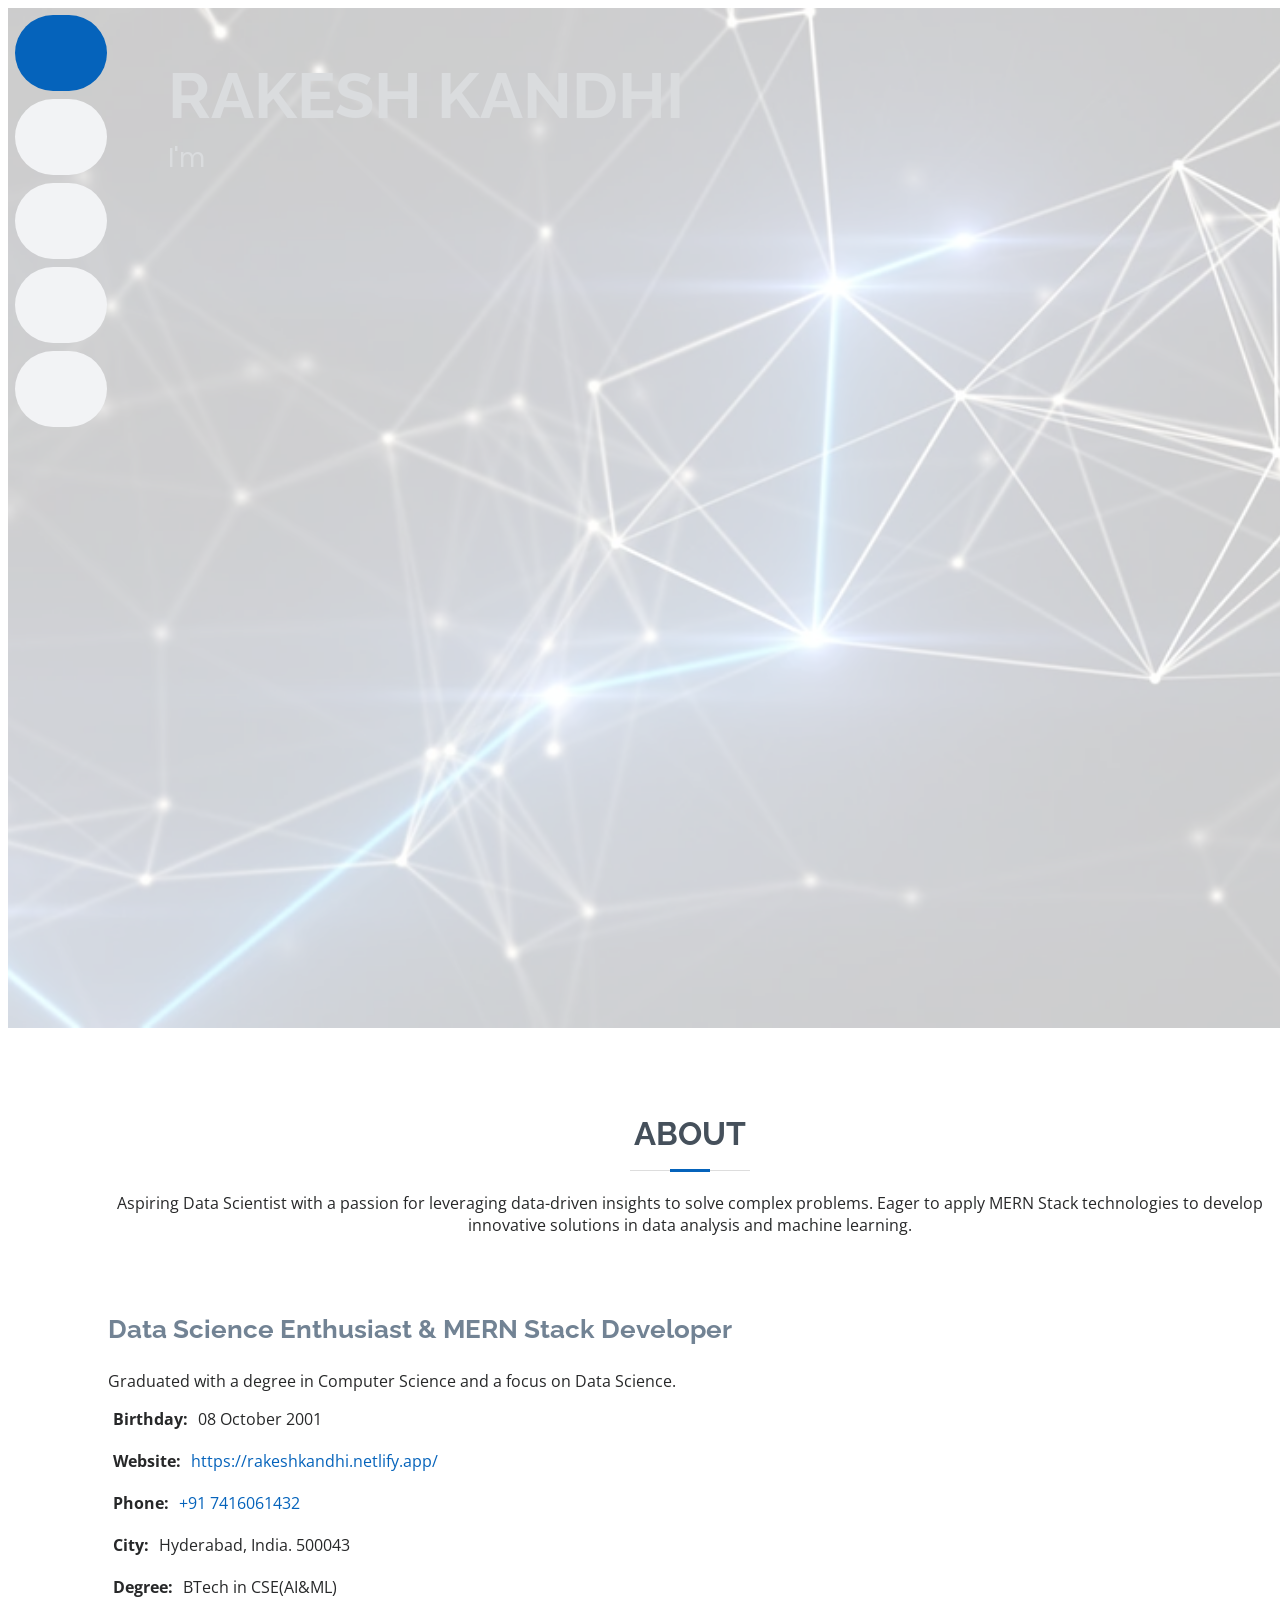
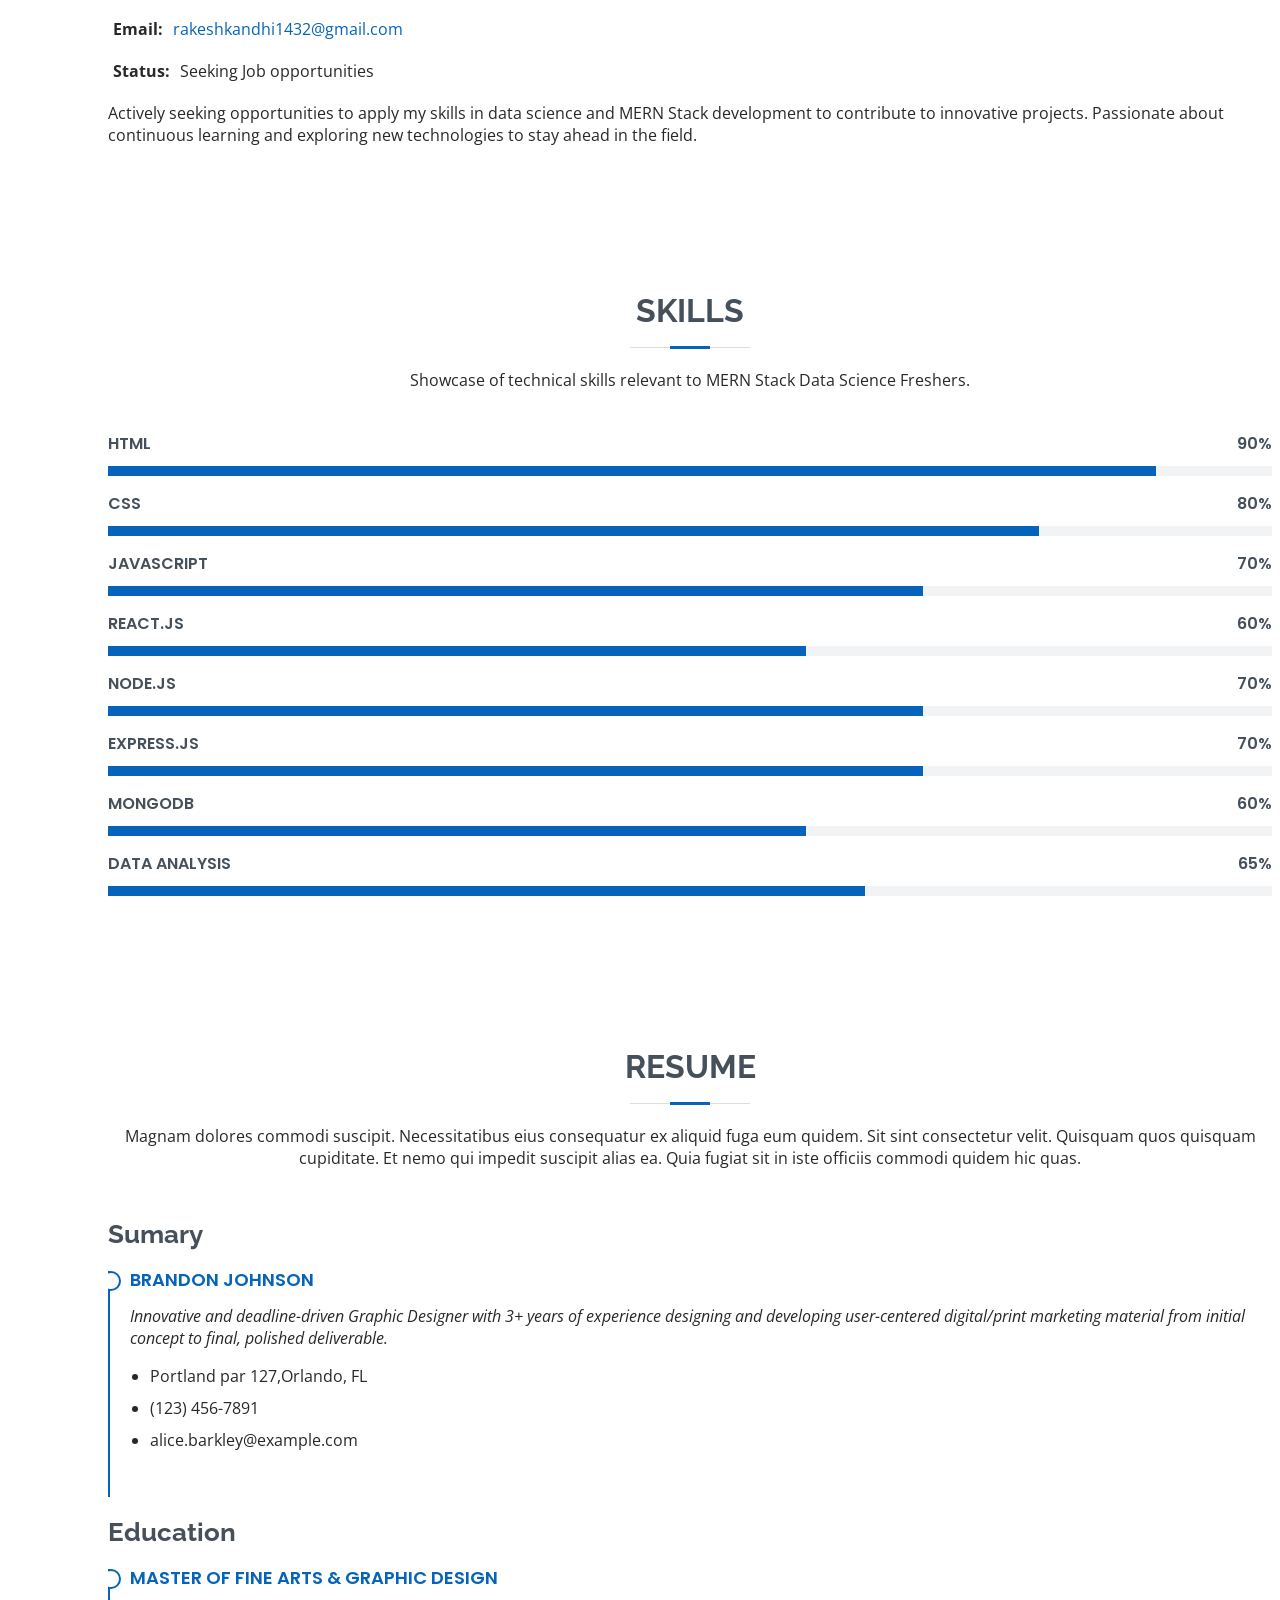
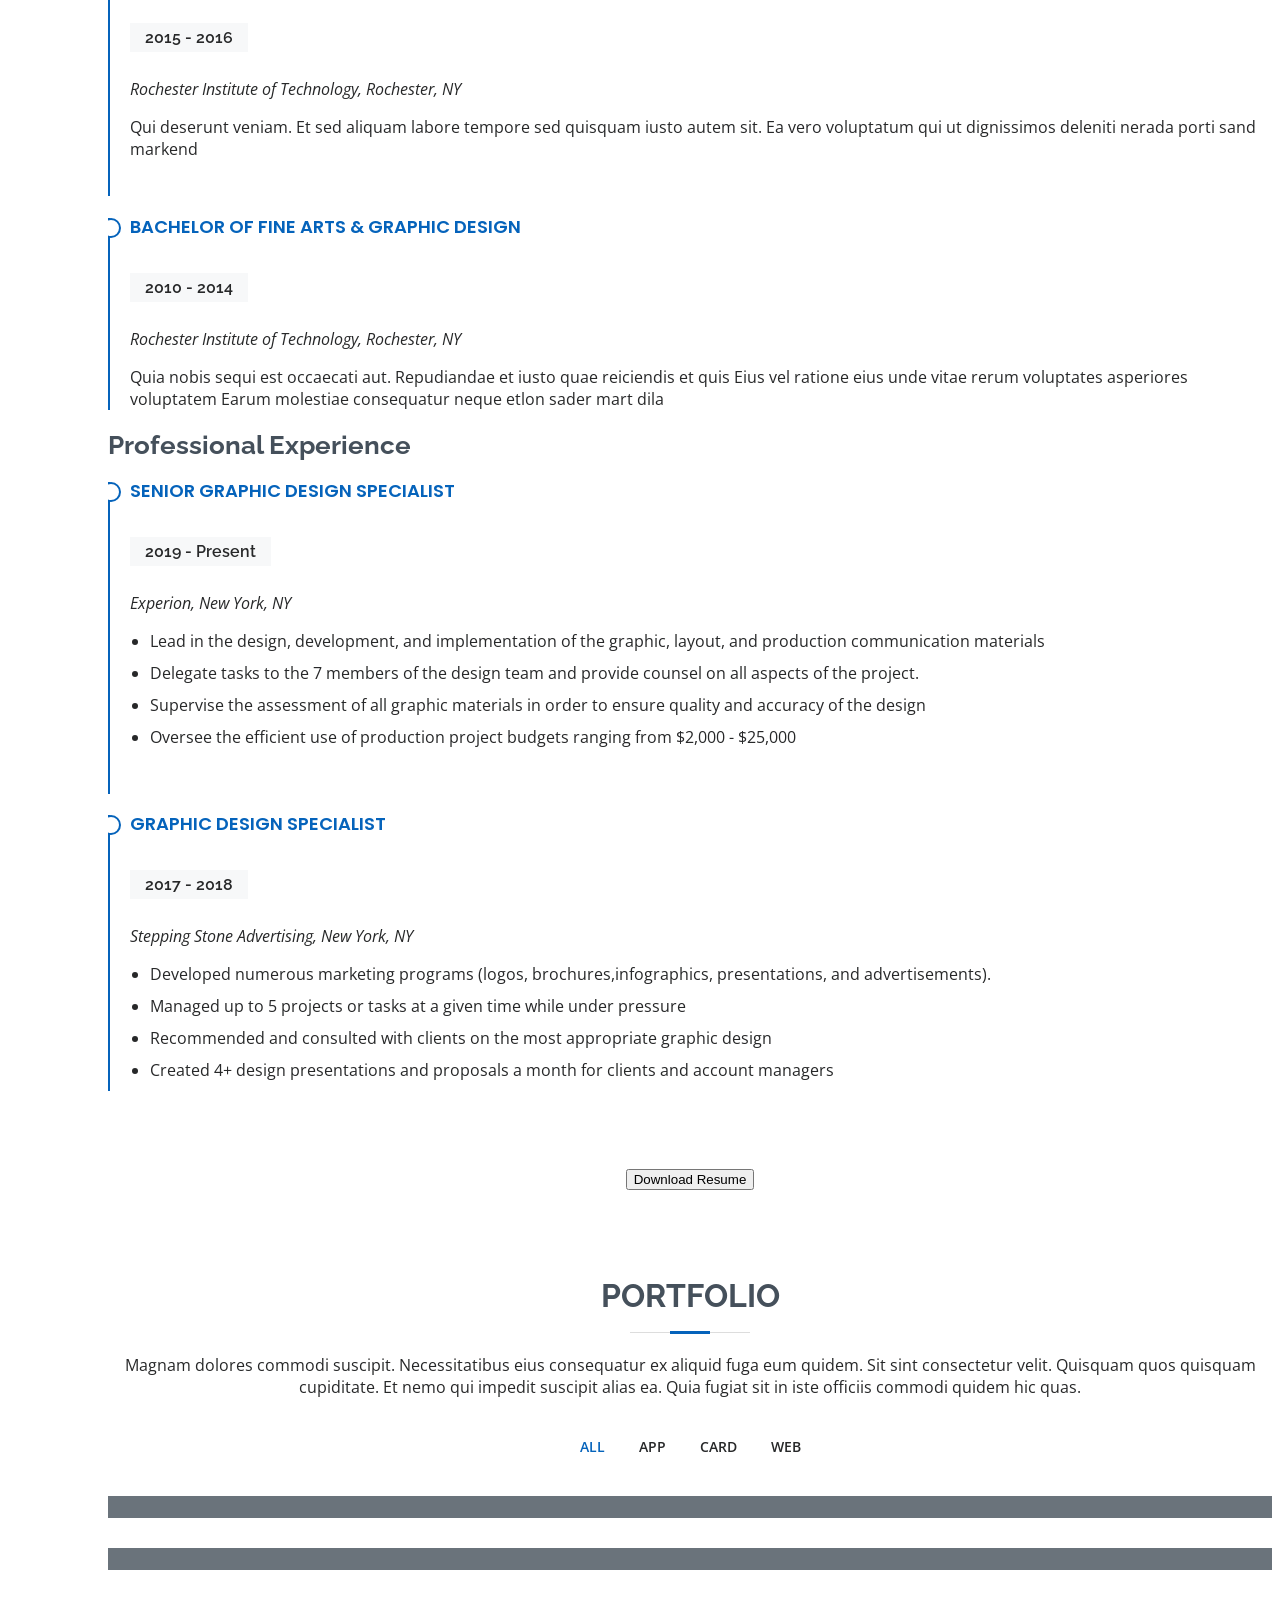
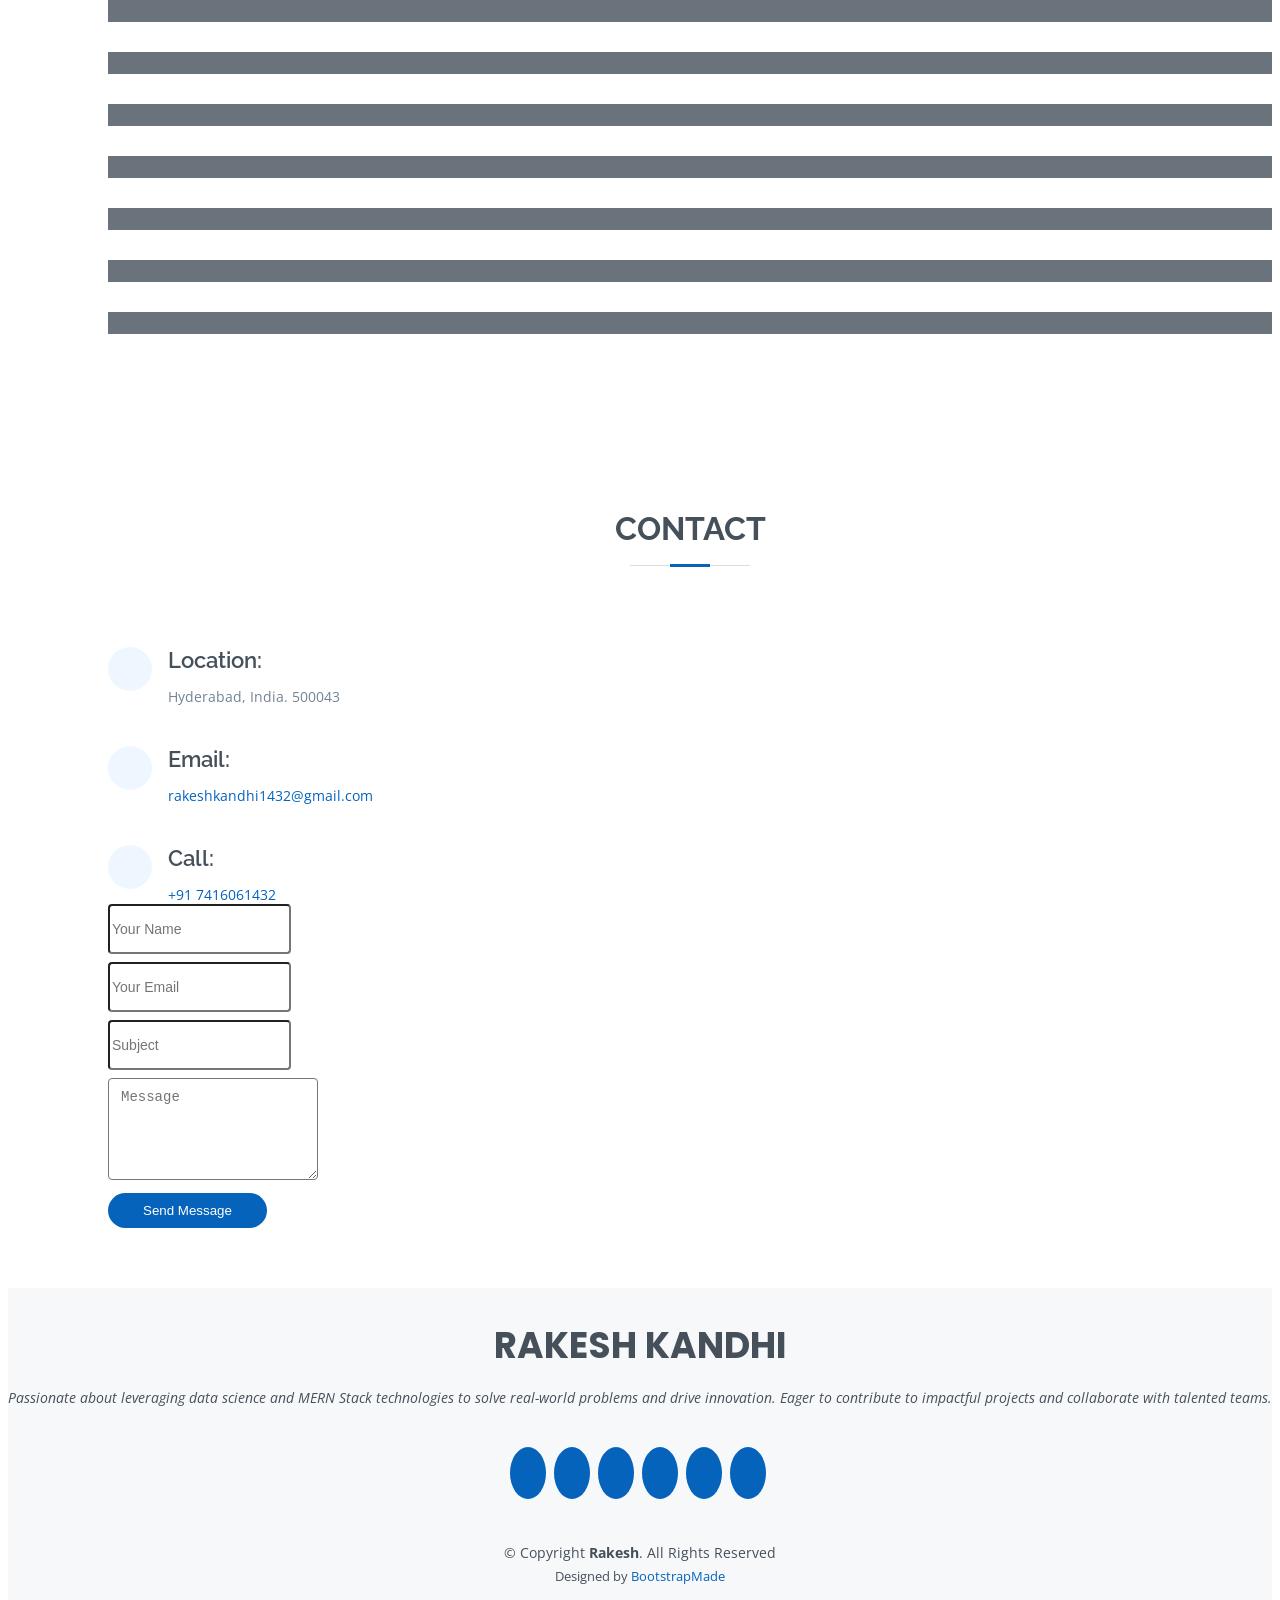
==== commit 5d4e36ca: "init" ====
--- a/index.html
+++ b/index.html
@@ -1,247 +1,263 @@
 <!DOCTYPE html>
 <html lang="en">
-  <head>
-    <meta charset="utf-8" />
-    <meta content="width=device-width, initial-scale=1.0" name="viewport" />
-
-    <title>Rakeshkandhi</title>
-    <meta content="" name="description" />
-    <meta content="" name="keywords" />
-
-    <!-- Favicons -->
-    <link href="assets/img/logo.svg" rel="icon" />
-    <link href="assets/img/logo.svg" rel="apple-touch-icon" />
-
-    <!-- Google Fonts -->
-    <link
-      href="https://fonts.googleapis.com/css?family=Open+Sans:300,300i,400,400i,600,600i,700,700i|Raleway:300,300i,400,400i,500,500i,600,600i,700,700i|Poppins:300,300i,400,400i,500,500i,600,600i,700,700i"
-      rel="stylesheet"
-    />
-
-    <!-- Vendor CSS Files -->
-    <link href="assets/vendor/aos/aos.css" rel="stylesheet" />
-    <link
-      href="assets/vendor/bootstrap/css/bootstrap.min.css"
-      rel="stylesheet"
-    />
-    <link
-      href="assets/vendor/bootstrap-icons/bootstrap-icons.css"
-      rel="stylesheet"
-    />
-    <link href="assets/vendor/boxicons/css/boxicons.min.css" rel="stylesheet" />
-    <link
-      href="assets/vendor/glightbox/css/glightbox.min.css"
-      rel="stylesheet"
-    />
-    <link href="assets/vendor/swiper/swiper-bundle.min.css" rel="stylesheet" />
-
-    <!-- Template Main CSS File -->
-    <link href="assets/css/style.css" rel="stylesheet" />
-
-    <!-- =======================================================
+    <head>
+        <meta charset="utf-8" />
+        <meta content="width=device-width, initial-scale=1.0" name="viewport" />
+
+        <title>MyResume Bootstrap Template - Index</title>
+        <meta content="" name="description" />
+        <meta content="" name="keywords" />
+
+        <!-- Favicons -->
+        <link href="assets/img/favicon.png" rel="icon" />
+        <link href="assets/img/apple-touch-icon.png" rel="apple-touch-icon" />
+
+        <!-- Google Fonts -->
+        <link
+            href="https://fonts.googleapis.com/css?family=Open+Sans:300,300i,400,400i,600,600i,700,700i|Raleway:300,300i,400,400i,500,500i,600,600i,700,700i|Poppins:300,300i,400,400i,500,500i,600,600i,700,700i"
+            rel="stylesheet" />
+
+        <!-- Vendor CSS Files -->
+        <link href="assets/vendor/aos/aos.css" rel="stylesheet" />
+        <link
+            href="assets/vendor/bootstrap/css/bootstrap.min.css"
+            rel="stylesheet" />
+        <link
+            href="assets/vendor/bootstrap-icons/bootstrap-icons.css"
+            rel="stylesheet" />
+        <link
+            href="assets/vendor/boxicons/css/boxicons.min.css"
+            rel="stylesheet" />
+        <link
+            href="assets/vendor/glightbox/css/glightbox.min.css"
+            rel="stylesheet" />
+        <link
+            href="assets/vendor/swiper/swiper-bundle.min.css"
+            rel="stylesheet" />
+
+        <!-- Template Main CSS File -->
+        <link href="assets/css/style.css" rel="stylesheet" />
+
+        <!-- =======================================================
   * Template Name: MyResume
   * Updated: Mar 13 2024 with Bootstrap v5.3.3
   * Template URL: https://bootstrapmade.com/free-html-bootstrap-template-my-resume/
   * Author: BootstrapMade.com
   * License: https://bootstrapmade.com/license/
   ======================================================== -->
-  </head>
-
-  <body>
-    <!-- ======= Mobile nav toggle button ======= -->
-    <button type="button" class="mobile-nav-toggle d-xl-none">
-      <i class="bi bi-list mobile-nav-toggle"></i>
-    </button>
-    <i class="bi bi-list mobile-nav-toggle d-lg-none"></i>
-    <!-- ======= Header ======= -->
-    <header id="header" class="d-flex flex-column justify-content-center">
-      <nav id="navbar" class="navbar nav-menu">
-        <ul>
-          <li>
-            <a href="#hero" class="nav-link scrollto active"
-              ><i class="bx bx-home"></i> <span>Home</span></a
-            >
-          </li>
-          <li>
-            <a href="#about" class="nav-link scrollto"
-              ><i class="bx bx-user"></i> <span>About</span></a
-            >
-          </li>
-          <li>
-            <a href="#resume" class="nav-link scrollto"
-              ><i class="bx bx-file-blank"></i> <span>Resume</span></a
-            >
-          </li>
-          <li>
-            <a href="#portfolio" class="nav-link scrollto"
-              ><i class="bx bx-book-content"></i> <span>Projects</span></a
-            >
-          </li>
-          <!-- <li><a href="#services" class="nav-link scrollto"><i class="bx bx-server"></i> <span>Services</span></a></li> -->
-          <li>
-            <a href="#contact" class="nav-link scrollto"
-              ><i class="bx bx-envelope"></i> <span>Contact</span></a
-            >
-          </li>
-        </ul>
-      </nav>
-      <!-- .nav-menu -->
-    </header>
-    <!-- End Header -->
-
-    <!-- ======= Hero Section ======= -->
-    <section id="hero" class="d-flex flex-column justify-content-center">
-      <div class="container" data-aos="zoom-in" data-aos-delay="100">
-        <h1>RAKESH KANDHI</h1>
-        <p>
-          I'm
-          <span
-            class="typed"
-            data-typed-items="WEB DEVELOPER, DATA SCIENCE ASPIRANT ,MACHINE LEARNING ENGINEER,AI ENTHUSIAST"
-          ></span>
-        </p>
-        <div class="social-links">
-          <a
-            target="_blank"
-            href="https://github.com/rakeshkandhi"
-            class="github"
-            ><i class="bx bxl-github"></i
-          ></a>
-          <a
-            target="_blank"
-            href="https://www.linkedin.com/in/rakeshkandhi"
-            class="linkedin"
-            ><i class="bx bxl-linkedin"></i
-          ></a>
-          <a
-            target="_blank"
-            href="https://twitter.com/Rakeshkandhi8"
-            class="twitter"
-            ><i class="bx bxl-twitter"></i
-          ></a>
-          <a
-            target="_blank"
-            href="https://instagram.com/rakeshkandhi"
-            class="instagram"
-            ><i class="bx bxl-instagram"></i
-          ></a>
-          <a
-            target="_blank"
-            href="https://join.skype.com/invite/mRKNkTnbKOQk"
-            class="google-plus"
-            ><i class="bx bxl-skype"></i
-          ></a>
-          <a
-            target="_blank"
-            href="https://facebook.com/rakeshkandhi08"
-            class="facebook"
-            ><i class="bx bxl-facebook"></i
-          ></a>
-        </div>
-      </div>
-    </section>
-    <!-- End Hero -->
-
-    <main id="main">
-      <!-- ======= About Section ======= -->
-      <section id="about" class="about">
-        <div class="container" data-aos="fade-up">
-          <div class="section-title">
-            <h2>About</h2>
-            <p>
-              Aspiring Data Scientist with a passion for leveraging data-driven
-              insights to solve complex problems. Eager to apply MERN Stack
-              technologies to develop innovative solutions in data analysis and
-              machine learning.
-            </p>
-          </div>
-
-          <div class="row">
-            <div class="col-lg-4">
-              <img src="assets/img/myself1.png" class="img-fluid" alt="" />
-            </div>
-            <div class="col-lg-8 pt-4 pt-lg-0 content">
-              <h3>Data Science Enthusiast &amp; MERN Stack Developer</h3>
-              <p class="fst-italic">
-                Graduated with a degree in Computer Science and a focus on Data
-                Science.
-              </p>
-              <div class="row">
-                <div class="col-lg-6">
-                  <ul>
+    </head>
+
+    <body>
+        <!-- ======= Mobile nav toggle button ======= -->
+        <!-- <button type="button" class="mobile-nav-toggle d-xl-none"><i class="bi bi-list mobile-nav-toggle"></i></button> -->
+        <!-- <i class="bi bi-list mobile-nav-toggle d-lg-none"></i> -->
+        <!-- ======= Header ======= -->
+        <header id="header" class="d-flex flex-column justify-content-center">
+            <nav id="navbar" class="navbar nav-menu">
+                <ul>
                     <li>
-                      <i class="bi bi-chevron-right"></i>
-                      <strong>Birthday:</strong>
-                      <span>08 October 2001</span>
+                        <a href="#hero" class="nav-link scrollto active"
+                            ><i class="bx bx-home"></i> <span>Home</span></a
+                        >
                     </li>
                     <li>
-                      <i class="bi bi-chevron-right"></i>
-                      <strong>Website:</strong>
-                      <span
-                        ><a
-                          href="https://rakeshkandhi.netlify.app/"
-                          target="_blank"
-                          >https://rakeshkandhi.netlify.app/</a
-                        ></span
-                      >
+                        <a href="#about" class="nav-link scrollto"
+                            ><i class="bx bx-user"></i> <span>About</span></a
+                        >
                     </li>
                     <li>
-                      <i class="bi bi-chevron-right"></i>
-                      <strong>Phone:</strong>
-                      <span
-                        ><a href="tel:+917416061432">+91 7416061432</a></span
-                      >
+                        <a href="#resume" class="nav-link scrollto"
+                            ><i class="bx bx-file-blank"></i>
+                            <span>Resume</span></a
+                        >
                     </li>
                     <li>
-                      <i class="bi bi-chevron-right"></i>
-                      <strong>City:</strong>
-                      <span>Hyderabad, India. 500043</span>
+                        <a href="#portfolio" class="nav-link scrollto"
+                            ><i class="bx bx-book-content"></i>
+                            <span>Projects</span></a
+                        >
                     </li>
-                  </ul>
+                    <!-- <li><a href="#services" class="nav-link scrollto"><i class="bx bx-server"></i> <span>Services</span></a></li> -->
+                    <li>
+                        <a href="#contact" class="nav-link scrollto"
+                            ><i class="bx bx-envelope"></i>
+                            <span>Contact</span></a
+                        >
+                    </li>
+                </ul>
+            </nav>
+            <!-- .nav-menu -->
+        </header>
+        <!-- End Header -->
+
+        <!-- ======= Hero Section ======= -->
+        <section id="hero" class="d-flex flex-column justify-content-center">
+            <div class="container" data-aos="zoom-in" data-aos-delay="100">
+                <h1>RAKESH KANDHI</h1>
+                <p>
+                    I'm
+                    <span
+                        class="typed"
+                        data-typed-items="WEB DEVELOPER, DATA SCIENCE ASPIRANT ,MACHINE LEARNING ENGINEER,AI ENTHUSIAST"></span>
+                </p>
+                <div class="social-links">
+                    <a
+                        target="_blank"
+                        href="https://github.com/rakeshkandhi"
+                        class="github"
+                        ><i class="bx bxl-github"></i
+                    ></a>
+                    <a
+                        target="_blank"
+                        href="https://www.linkedin.com/in/rakeshkandhi"
+                        class="linkedin"
+                        ><i class="bx bxl-linkedin"></i
+                    ></a>
+                    <a
+                        target="_blank"
+                        href="https://twitter.com/Rakeshkandhi8"
+                        class="twitter"
+                        ><i class="bx bxl-twitter"></i
+                    ></a>
+                    <a
+                        target="_blank"
+                        href="https://instagram.com/rakeshkandhi"
+                        class="instagram"
+                        ><i class="bx bxl-instagram"></i
+                    ></a>
+                    <a
+                        target="_blank"
+                        href="https://join.skype.com/invite/mRKNkTnbKOQk"
+                        class="google-plus"
+                        ><i class="bx bxl-skype"></i
+                    ></a>
+                    <a
+                        target="_blank"
+                        href="https://facebook.com/rakeshkandhi08"
+                        class="facebook"
+                        ><i class="bx bxl-facebook"></i
+                    ></a>
                 </div>
-                <div class="col-lg-6">
-                  <ul>
-                    <!-- <li>
+            </div>
+        </section>
+        <!-- End Hero -->
+
+        <main id="main">
+            <!-- ======= About Section ======= -->
+            <section id="about" class="about">
+                <div class="container" data-aos="fade-up">
+                    <div class="section-title">
+                        <h2>About</h2>
+                        <p>
+                            Aspiring Data Scientist with a passion for
+                            leveraging data-driven insights to solve complex
+                            problems. Eager to apply MERN Stack technologies to
+                            develop innovative solutions in data analysis and
+                            machine learning.
+                        </p>
+                    </div>
+
+                    <div class="row">
+                        <div class="col-lg-4">
+                            <img
+                                src="assets/img/profile-img.jpg"
+                                class="img-fluid"
+                                alt="" />
+                        </div>
+                        <div class="col-lg-8 pt-4 pt-lg-0 content">
+                            <h3>
+                                Data Science Enthusiast &amp; MERN Stack
+                                Developer
+                            </h3>
+                            <p class="fst-italic">
+                                Graduated with a degree in Computer Science and
+                                a focus on Data Science.
+                            </p>
+                            <div class="row">
+                                <div class="col-lg-6">
+                                    <ul>
+                                        <li>
+                                            <i class="bi bi-chevron-right"></i>
+                                            <strong>Birthday:</strong>
+                                            <span>08 October 2001</span>
+                                        </li>
+                                        <li>
+                                            <i class="bi bi-chevron-right"></i>
+                                            <strong>Website:</strong>
+                                            <span
+                                                ><a
+                                                    href="https://rakeshkandhi.netlify.app/"
+                                                    target="_blank"
+                                                    >https://rakeshkandhi.netlify.app/</a
+                                                ></span
+                                            >
+                                        </li>
+                                        <li>
+                                            <i class="bi bi-chevron-right"></i>
+                                            <strong>Phone:</strong>
+                                            <span
+                                                ><a href="tel:+917416061432"
+                                                    >+91 7416061432</a
+                                                ></span
+                                            >
+                                        </li>
+                                        <li>
+                                            <i class="bi bi-chevron-right"></i>
+                                            <strong>City:</strong>
+                                            <span
+                                                >Hyderabad, India. 500043</span
+                                            >
+                                        </li>
+                                    </ul>
+                                </div>
+                                <div class="col-lg-6">
+                                    <ul>
+                                        <!-- <li>
                                             <i class="bi bi-chevron-right"></i>
                                             <strong>Age:</strong>
                                             <span>22</span>
                                         </li> -->
-                    <li>
-                      <i class="bi bi-chevron-right"></i>
-                      <strong>Degree:</strong>
-                      <span>BTech in CSE(AI&ML)</span>
-                    </li>
-                    <li>
-                      <i class="bi bi-chevron-right"></i>
-                      <strong>Email:</strong>
-                      <span
-                        ><a href="mailto:rakeshkandhi1432@gmail.com"
-                          >rakeshkandhi1432@gmail.com</a
-                        ></span
-                      >
-                    </li>
-                    <li>
-                      <i class="bi bi-chevron-right"></i>
-                      <strong>Status:</strong>
-                      <span>Seeking Job opportunities</span>
-                    </li>
-                  </ul>
+                                        <li>
+                                            <i class="bi bi-chevron-right"></i>
+                                            <strong>Degree:</strong>
+                                            <span>BTech in CSE(AI&ML)</span>
+                                        </li>
+                                        <li>
+                                            <i class="bi bi-chevron-right"></i>
+                                            <strong>Email:</strong>
+                                            <span
+                                                ><a
+                                                    href="mailto:rakeshkandhi1432@gmail.com"
+                                                    >rakeshkandhi1432@gmail.com</a
+                                                ></span
+                                            >
+                                        </li>
+                                        <li>
+                                            <i class="bi bi-chevron-right"></i>
+                                            <strong>Status:</strong>
+                                            <span
+                                                >Seeking Job opportunities</span
+                                            >
+                                        </li>
+                                    </ul>
+                                </div>
+                            </div>
+                            <p>
+                                Actively seeking opportunities to apply my
+                                skills in data science and MERN Stack
+                                development to contribute to innovative
+                                projects. Passionate about continuous learning
+                                and exploring new technologies to stay ahead in
+                                the field.
+                            </p>
+                        </div>
+                    </div>
                 </div>
-              </div>
-              <p>
-                Actively seeking opportunities to apply my skills in data
-                science and MERN Stack development to contribute to innovative
-                projects. Passionate about continuous learning and exploring new
-                technologies to stay ahead in the field.
-              </p>
-            </div>
-          </div>
-        </div>
-      </section>
-
-      <!-- End About Section -->
-
-      <!-- ======= Facts Section ======= 
+            </section>
+
+            <!-- End About Section -->
+
+            <!-- ======= Facts Section ======= 
             <section id="facts" class="facts">
                 <div class="container" data-aos="fade-up">
                     <div class="section-title">
@@ -309,537 +325,611 @@
             </section>
              End Facts Section -->
 
-      <!-- ======= Skills Section ======= -->
-      <section id="skills" class="skills section-bg">
-        <div class="container" data-aos="fade-up">
-          <div class="section-title">
-            <h2>Skills</h2>
-            <p>
-              Showcase of technical skills relevant to MERN Stack Data Science
-              Freshers.
-            </p>
-          </div>
-
-          <div class="row skills-content">
-            <div class="col-lg-6">
-              <div class="progress">
-                <span class="skill">HTML <i class="val">90%</i></span>
-                <div class="progress-bar-wrap">
-                  <div
-                    class="progress-bar"
-                    role="progressbar"
-                    style="width: 90%"
-                    aria-valuenow="90"
-                    aria-valuemin="0"
-                    aria-valuemax="100"
-                  ></div>
+            <!-- ======= Skills Section ======= -->
+            <section id="skills" class="skills section-bg">
+                <div class="container" data-aos="fade-up">
+                    <div class="section-title">
+                        <h2>Skills</h2>
+                        <p>
+                            Showcase of technical skills relevant to MERN Stack
+                            Data Science Freshers.
+                        </p>
+                    </div>
+
+                    <div class="row skills-content">
+                        <div class="col-lg-6">
+                            <div class="progress">
+                                <span class="skill"
+                                    >HTML <i class="val">90%</i></span
+                                >
+                                <div class="progress-bar-wrap">
+                                    <div
+                                        class="progress-bar"
+                                        role="progressbar"
+                                        style="width: 90%"
+                                        aria-valuenow="90"
+                                        aria-valuemin="0"
+                                        aria-valuemax="100"></div>
+                                </div>
+                            </div>
+
+                            <div class="progress">
+                                <span class="skill"
+                                    >CSS <i class="val">80%</i></span
+                                >
+                                <div class="progress-bar-wrap">
+                                    <div
+                                        class="progress-bar"
+                                        role="progressbar"
+                                        style="width: 80%"
+                                        aria-valuenow="80"
+                                        aria-valuemin="0"
+                                        aria-valuemax="100"></div>
+                                </div>
+                            </div>
+
+                            <div class="progress">
+                                <span class="skill"
+                                    >JavaScript <i class="val">70%</i></span
+                                >
+                                <div class="progress-bar-wrap">
+                                    <div
+                                        class="progress-bar"
+                                        role="progressbar"
+                                        style="width: 70%"
+                                        aria-valuenow="70"
+                                        aria-valuemin="0"
+                                        aria-valuemax="100"></div>
+                                </div>
+                            </div>
+
+                            <div class="progress">
+                                <span class="skill"
+                                    >React.js <i class="val">60%</i></span
+                                >
+                                <div class="progress-bar-wrap">
+                                    <div
+                                        class="progress-bar"
+                                        role="progressbar"
+                                        style="width: 60%"
+                                        aria-valuenow="60"
+                                        aria-valuemin="0"
+                                        aria-valuemax="100"></div>
+                                </div>
+                            </div>
+                        </div>
+
+                        <div class="col-lg-6">
+                            <div class="progress">
+                                <span class="skill"
+                                    >Node.js <i class="val">70%</i></span
+                                >
+                                <div class="progress-bar-wrap">
+                                    <div
+                                        class="progress-bar"
+                                        role="progressbar"
+                                        style="width: 70%"
+                                        aria-valuenow="70"
+                                        aria-valuemin="0"
+                                        aria-valuemax="100"></div>
+                                </div>
+                            </div>
+
+                            <div class="progress">
+                                <span class="skill"
+                                    >Express.js <i class="val">70%</i></span
+                                >
+                                <div class="progress-bar-wrap">
+                                    <div
+                                        class="progress-bar"
+                                        role="progressbar"
+                                        style="width: 70%"
+                                        aria-valuenow="70"
+                                        aria-valuemin="0"
+                                        aria-valuemax="100"></div>
+                                </div>
+                            </div>
+
+                            <div class="progress">
+                                <span class="skill"
+                                    >MongoDB <i class="val">60%</i></span
+                                >
+                                <div class="progress-bar-wrap">
+                                    <div
+                                        class="progress-bar"
+                                        role="progressbar"
+                                        style="width: 60%"
+                                        aria-valuenow="60"
+                                        aria-valuemin="0"
+                                        aria-valuemax="100"></div>
+                                </div>
+                            </div>
+
+                            <div class="progress">
+                                <span class="skill"
+                                    >Data Analysis <i class="val">65%</i></span
+                                >
+                                <div class="progress-bar-wrap">
+                                    <div
+                                        class="progress-bar"
+                                        role="progressbar"
+                                        style="width: 65%"
+                                        aria-valuenow="65"
+                                        aria-valuemin="0"
+                                        aria-valuemax="100"></div>
+                                </div>
+                            </div>
+                        </div>
+                    </div>
                 </div>
-              </div>
-
-              <div class="progress">
-                <span class="skill">CSS <i class="val">80%</i></span>
-                <div class="progress-bar-wrap">
-                  <div
-                    class="progress-bar"
-                    role="progressbar"
-                    style="width: 80%"
-                    aria-valuenow="80"
-                    aria-valuemin="0"
-                    aria-valuemax="100"
-                  ></div>
+            </section>
+            <!-- End Skills Section -->
+
+            <!-- ======= Resume Section ======= -->
+            <section id="resume" class="resume">
+                <div class="container" data-aos="fade-up">
+                    <div class="section-title">
+                        <h2>Resume</h2>
+                        <p>
+                            Magnam dolores commodi suscipit. Necessitatibus eius
+                            consequatur ex aliquid fuga eum quidem. Sit sint
+                            consectetur velit. Quisquam quos quisquam
+                            cupiditate. Et nemo qui impedit suscipit alias ea.
+                            Quia fugiat sit in iste officiis commodi quidem hic
+                            quas.
+                        </p>
+                    </div>
+
+                    <div class="row">
+                        <div class="col-lg-6">
+                            <h3 class="resume-title">Sumary</h3>
+                            <div class="resume-item pb-0">
+                                <h4>Brandon Johnson</h4>
+                                <p>
+                                    <em
+                                        >Innovative and deadline-driven Graphic
+                                        Designer with 3+ years of experience
+                                        designing and developing user-centered
+                                        digital/print marketing material from
+                                        initial concept to final, polished
+                                        deliverable.</em
+                                    >
+                                </p>
+                                <ul>
+                                    <li>Portland par 127,Orlando, FL</li>
+                                    <li>(123) 456-7891</li>
+                                    <li>alice.barkley@example.com</li>
+                                </ul>
+                            </div>
+
+                            <h3 class="resume-title">Education</h3>
+                            <div class="resume-item">
+                                <h4>
+                                    Master of Fine Arts &amp; Graphic Design
+                                </h4>
+                                <h5>2015 - 2016</h5>
+                                <p>
+                                    <em
+                                        >Rochester Institute of Technology,
+                                        Rochester, NY</em
+                                    >
+                                </p>
+                                <p>
+                                    Qui deserunt veniam. Et sed aliquam labore
+                                    tempore sed quisquam iusto autem sit. Ea
+                                    vero voluptatum qui ut dignissimos deleniti
+                                    nerada porti sand markend
+                                </p>
+                            </div>
+                            <div class="resume-item">
+                                <h4>
+                                    Bachelor of Fine Arts &amp; Graphic Design
+                                </h4>
+                                <h5>2010 - 2014</h5>
+                                <p>
+                                    <em
+                                        >Rochester Institute of Technology,
+                                        Rochester, NY</em
+                                    >
+                                </p>
+                                <p>
+                                    Quia nobis sequi est occaecati aut.
+                                    Repudiandae et iusto quae reiciendis et quis
+                                    Eius vel ratione eius unde vitae rerum
+                                    voluptates asperiores voluptatem Earum
+                                    molestiae consequatur neque etlon sader mart
+                                    dila
+                                </p>
+                            </div>
+                        </div>
+                        <div class="col-lg-6">
+                            <h3 class="resume-title">
+                                Professional Experience
+                            </h3>
+                            <div class="resume-item">
+                                <h4>Senior graphic design specialist</h4>
+                                <h5>2019 - Present</h5>
+                                <p><em>Experion, New York, NY </em></p>
+                                <ul>
+                                    <li>
+                                        Lead in the design, development, and
+                                        implementation of the graphic, layout,
+                                        and production communication materials
+                                    </li>
+                                    <li>
+                                        Delegate tasks to the 7 members of the
+                                        design team and provide counsel on all
+                                        aspects of the project.
+                                    </li>
+                                    <li>
+                                        Supervise the assessment of all graphic
+                                        materials in order to ensure quality and
+                                        accuracy of the design
+                                    </li>
+                                    <li>
+                                        Oversee the efficient use of production
+                                        project budgets ranging from $2,000 -
+                                        $25,000
+                                    </li>
+                                </ul>
+                            </div>
+                            <div class="resume-item">
+                                <h4>Graphic design specialist</h4>
+                                <h5>2017 - 2018</h5>
+                                <p>
+                                    <em
+                                        >Stepping Stone Advertising, New York,
+                                        NY</em
+                                    >
+                                </p>
+                                <ul>
+                                    <li>
+                                        Developed numerous marketing programs
+                                        (logos, brochures,infographics,
+                                        presentations, and advertisements).
+                                    </li>
+                                    <li>
+                                        Managed up to 5 projects or tasks at a
+                                        given time while under pressure
+                                    </li>
+                                    <li>
+                                        Recommended and consulted with clients
+                                        on the most appropriate graphic design
+                                    </li>
+                                    <li>
+                                        Created 4+ design presentations and
+                                        proposals a month for clients and
+                                        account managers
+                                    </li>
+                                </ul>
+                            </div>
+                        </div>
+                    </div>
                 </div>
-              </div>
-
-              <div class="progress">
-                <span class="skill">JavaScript <i class="val">70%</i></span>
-                <div class="progress-bar-wrap">
-                  <div
-                    class="progress-bar"
-                    role="progressbar"
-                    style="width: 70%"
-                    aria-valuenow="70"
-                    aria-valuemin="0"
-                    aria-valuemax="100"
-                  ></div>
+            </section>
+            <div style="text-align: center">
+                <a
+                    href="https://drive.google.com/uc?export=download&id=1NRWymWddcWsVp4qaEiu0-CQXzKviv2tF"
+                    target="_blank"
+                    download>
+                    <button type="button" class="btn btn-light">
+                        Download Resume
+                    </button>
+                </a>
+            </div>
+            <!-- End Resume Section -->
+
+            <!-- ======= Portfolio Section ======= -->
+            <section id="portfolio" class="portfolio section-bg">
+                <div class="container" data-aos="fade-up">
+                    <div class="section-title">
+                        <h2>Portfolio</h2>
+                        <p>
+                            Magnam dolores commodi suscipit. Necessitatibus eius
+                            consequatur ex aliquid fuga eum quidem. Sit sint
+                            consectetur velit. Quisquam quos quisquam
+                            cupiditate. Et nemo qui impedit suscipit alias ea.
+                            Quia fugiat sit in iste officiis commodi quidem hic
+                            quas.
+                        </p>
+                    </div>
+
+                    <div class="row">
+                        <div
+                            class="col-lg-12 d-flex justify-content-center"
+                            data-aos="fade-up"
+                            data-aos-delay="100">
+                            <ul id="portfolio-flters">
+                                <li data-filter="*" class="filter-active">
+                                    All
+                                </li>
+                                <li data-filter=".filter-app">App</li>
+                                <li data-filter=".filter-card">Card</li>
+                                <li data-filter=".filter-web">Web</li>
+                            </ul>
+                        </div>
+                    </div>
+
+                    <div
+                        class="row portfolio-container"
+                        data-aos="fade-up"
+                        data-aos-delay="200">
+                        <div
+                            class="col-lg-4 col-md-6 portfolio-item filter-app">
+                            <div class="portfolio-wrap">
+                                <img
+                                    src="assets/img/portfolio/portfolio-1.jpg"
+                                    class="img-fluid"
+                                    alt="" />
+                                <div class="portfolio-info">
+                                    <h4>App 1</h4>
+                                    <p>App</p>
+                                    <div class="portfolio-links">
+                                        <a
+                                            href="assets/img/portfolio/portfolio-1.jpg"
+                                            data-gallery="portfolioGallery"
+                                            class="portfolio-lightbox"
+                                            title="App 1"
+                                            ><i class="bx bx-plus"></i
+                                        ></a>
+                                        <a
+                                            href="portfolio-details.html"
+                                            class="portfolio-details-lightbox"
+                                            data-glightbox="type: external"
+                                            title="Portfolio Details"
+                                            ><i class="bx bx-link"></i
+                                        ></a>
+                                    </div>
+                                </div>
+                            </div>
+                        </div>
+
+                        <div
+                            class="col-lg-4 col-md-6 portfolio-item filter-web">
+                            <div class="portfolio-wrap">
+                                <img
+                                    src="assets/img/portfolio/portfolio-2.jpg"
+                                    class="img-fluid"
+                                    alt="" />
+                                <div class="portfolio-info">
+                                    <h4>Web 3</h4>
+                                    <p>Web</p>
+                                    <div class="portfolio-links">
+                                        <a
+                                            href="assets/img/portfolio/portfolio-2.jpg"
+                                            data-gallery="portfolioGallery"
+                                            class="portfolio-lightbox"
+                                            title="Web 3"
+                                            ><i class="bx bx-plus"></i
+                                        ></a>
+                                        <a
+                                            href="portfolio-details.html"
+                                            class="portfolio-details-lightbox"
+                                            data-glightbox="type: external"
+                                            title="Portfolio Details"
+                                            ><i class="bx bx-link"></i
+                                        ></a>
+                                    </div>
+                                </div>
+                            </div>
+                        </div>
+
+                        <div
+                            class="col-lg-4 col-md-6 portfolio-item filter-app">
+                            <div class="portfolio-wrap">
+                                <img
+                                    src="assets/img/portfolio/portfolio-3.jpg"
+                                    class="img-fluid"
+                                    alt="" />
+                                <div class="portfolio-info">
+                                    <h4>App 2</h4>
+                                    <p>App</p>
+                                    <div class="portfolio-links">
+                                        <a
+                                            href="assets/img/portfolio/portfolio-3.jpg"
+                                            data-gallery="portfolioGallery"
+                                            class="portfolio-lightbox"
+                                            title="App 2"
+                                            ><i class="bx bx-plus"></i
+                                        ></a>
+                                        <a
+                                            href="portfolio-details.html"
+                                            class="portfolio-details-lightbox"
+                                            data-glightbox="type: external"
+                                            title="Portfolio Details"
+                                            ><i class="bx bx-link"></i
+                                        ></a>
+                                    </div>
+                                </div>
+                            </div>
+                        </div>
+
+                        <div
+                            class="col-lg-4 col-md-6 portfolio-item filter-card">
+                            <div class="portfolio-wrap">
+                                <img
+                                    src="assets/img/portfolio/portfolio-4.jpg"
+                                    class="img-fluid"
+                                    alt="" />
+                                <div class="portfolio-info">
+                                    <h4>Card 2</h4>
+                                    <p>Card</p>
+                                    <div class="portfolio-links">
+                                        <a
+                                            href="assets/img/portfolio/portfolio-4.jpg"
+                                            data-gallery="portfolioGallery"
+                                            class="portfolio-lightbox"
+                                            title="Card 2"
+                                            ><i class="bx bx-plus"></i
+                                        ></a>
+                                        <a
+                                            href="portfolio-details.html"
+                                            class="portfolio-details-lightbox"
+                                            data-glightbox="type: external"
+                                            title="Portfolio Details"
+                                            ><i class="bx bx-link"></i
+                                        ></a>
+                                    </div>
+                                </div>
+                            </div>
+                        </div>
+
+                        <div
+                            class="col-lg-4 col-md-6 portfolio-item filter-web">
+                            <div class="portfolio-wrap">
+                                <img
+                                    src="assets/img/portfolio/portfolio-5.jpg"
+                                    class="img-fluid"
+                                    alt="" />
+                                <div class="portfolio-info">
+                                    <h4>Web 2</h4>
+                                    <p>Web</p>
+                                    <div class="portfolio-links">
+                                        <a
+                                            href="assets/img/portfolio/portfolio-5.jpg"
+                                            data-gallery="portfolioGallery"
+                                            class="portfolio-lightbox"
+                                            title="Web 2"
+                                            ><i class="bx bx-plus"></i
+                                        ></a>
+                                        <a
+                                            href="portfolio-details.html"
+                                            class="portfolio-details-lightbox"
+                                            data-glightbox="type: external"
+                                            title="Portfolio Details"
+                                            ><i class="bx bx-link"></i
+                                        ></a>
+                                    </div>
+                                </div>
+                            </div>
+                        </div>
+
+                        <div
+                            class="col-lg-4 col-md-6 portfolio-item filter-app">
+                            <div class="portfolio-wrap">
+                                <img
+                                    src="assets/img/portfolio/portfolio-6.jpg"
+                                    class="img-fluid"
+                                    alt="" />
+                                <div class="portfolio-info">
+                                    <h4>App 3</h4>
+                                    <p>App</p>
+                                    <div class="portfolio-links">
+                                        <a
+                                            href="assets/img/portfolio/portfolio-6.jpg"
+                                            data-gallery="portfolioGallery"
+                                            class="portfolio-lightbox"
+                                            title="App 3"
+                                            ><i class="bx bx-plus"></i
+                                        ></a>
+                                        <a
+                                            href="portfolio-details.html"
+                                            class="portfolio-details-lightbox"
+                                            data-glightbox="type: external"
+                                            title="Portfolio Details"
+                                            ><i class="bx bx-link"></i
+                                        ></a>
+                                    </div>
+                                </div>
+                            </div>
+                        </div>
+
+                        <div
+                            class="col-lg-4 col-md-6 portfolio-item filter-card">
+                            <div class="portfolio-wrap">
+                                <img
+                                    src="assets/img/portfolio/portfolio-7.jpg"
+                                    class="img-fluid"
+                                    alt="" />
+                                <div class="portfolio-info">
+                                    <h4>Card 1</h4>
+                                    <p>Card</p>
+                                    <div class="portfolio-links">
+                                        <a
+                                            href="assets/img/portfolio/portfolio-7.jpg"
+                                            data-gallery="portfolioGallery"
+                                            class="portfolio-lightbox"
+                                            title="Card 1"
+                                            ><i class="bx bx-plus"></i
+                                        ></a>
+                                        <a
+                                            href="portfolio-details.html"
+                                            class="portfolio-details-lightbox"
+                                            data-glightbox="type: external"
+                                            title="Portfolio Details"
+                                            ><i class="bx bx-link"></i
+                                        ></a>
+                                    </div>
+                                </div>
+                            </div>
+                        </div>
+
+                        <div
+                            class="col-lg-4 col-md-6 portfolio-item filter-card">
+                            <div class="portfolio-wrap">
+                                <img
+                                    src="assets/img/portfolio/portfolio-8.jpg"
+                                    class="img-fluid"
+                                    alt="" />
+                                <div class="portfolio-info">
+                                    <h4>Card 3</h4>
+                                    <p>Card</p>
+                                    <div class="portfolio-links">
+                                        <a
+                                            href="assets/img/portfolio/portfolio-8.jpg"
+                                            data-gallery="portfolioGallery"
+                                            class="portfolio-lightbox"
+                                            title="Card 3"
+                                            ><i class="bx bx-plus"></i
+                                        ></a>
+                                        <a
+                                            href="portfolio-details.html"
+                                            class="portfolio-details-lightbox"
+                                            data-glightbox="type: external"
+                                            title="Portfolio Details"
+                                            ><i class="bx bx-link"></i
+                                        ></a>
+                                    </div>
+                                </div>
+                            </div>
+                        </div>
+
+                        <div
+                            class="col-lg-4 col-md-6 portfolio-item filter-web">
+                            <div class="portfolio-wrap">
+                                <img
+                                    src="assets/img/portfolio/portfolio-9.jpg"
+                                    class="img-fluid"
+                                    alt="" />
+                                <div class="portfolio-info">
+                                    <h4>Web 3</h4>
+                                    <p>Web</p>
+                                    <div class="portfolio-links">
+                                        <a
+                                            href="assets/img/portfolio/portfolio-9.jpg"
+                                            data-gallery="portfolioGallery"
+                                            class="portfolio-lightbox"
+                                            title="Web 3"
+                                            ><i class="bx bx-plus"></i
+                                        ></a>
+                                        <a
+                                            href="portfolio-details.html"
+                                            class="portfolio-details-lightbox"
+                                            data-glightbox="type: external"
+                                            title="Portfolio Details"
+                                            ><i class="bx bx-link"></i
+                                        ></a>
+                                    </div>
+                                </div>
+                            </div>
+                        </div>
+                    </div>
                 </div>
-              </div>
-
-              <div class="progress">
-                <span class="skill">React.js <i class="val">60%</i></span>
-                <div class="progress-bar-wrap">
-                  <div
-                    class="progress-bar"
-                    role="progressbar"
-                    style="width: 60%"
-                    aria-valuenow="60"
-                    aria-valuemin="0"
-                    aria-valuemax="100"
-                  ></div>
-                </div>
-              </div>
-            </div>
-
-            <div class="col-lg-6">
-              <div class="progress">
-                <span class="skill">Node.js <i class="val">70%</i></span>
-                <div class="progress-bar-wrap">
-                  <div
-                    class="progress-bar"
-                    role="progressbar"
-                    style="width: 70%"
-                    aria-valuenow="70"
-                    aria-valuemin="0"
-                    aria-valuemax="100"
-                  ></div>
-                </div>
-              </div>
-
-              <div class="progress">
-                <span class="skill">Express.js <i class="val">70%</i></span>
-                <div class="progress-bar-wrap">
-                  <div
-                    class="progress-bar"
-                    role="progressbar"
-                    style="width: 70%"
-                    aria-valuenow="70"
-                    aria-valuemin="0"
-                    aria-valuemax="100"
-                  ></div>
-                </div>
-              </div>
-
-              <div class="progress">
-                <span class="skill">MongoDB <i class="val">60%</i></span>
-                <div class="progress-bar-wrap">
-                  <div
-                    class="progress-bar"
-                    role="progressbar"
-                    style="width: 60%"
-                    aria-valuenow="60"
-                    aria-valuemin="0"
-                    aria-valuemax="100"
-                  ></div>
-                </div>
-              </div>
-
-              <div class="progress">
-                <span class="skill">Data Analysis <i class="val">65%</i></span>
-                <div class="progress-bar-wrap">
-                  <div
-                    class="progress-bar"
-                    role="progressbar"
-                    style="width: 65%"
-                    aria-valuenow="65"
-                    aria-valuemin="0"
-                    aria-valuemax="100"
-                  ></div>
-                </div>
-              </div>
-            </div>
-          </div>
-        </div>
-      </section>
-      <!-- End Skills Section -->
-
-      <!-- ======= Resume Section ======= -->
-      <section id="resume" class="resume">
-        <div class="container" data-aos="fade-up">
-          <div class="section-title">
-            <h2>Resume</h2>
-            <p>
-              A passionate and creative Full Stack Web Developer with a passion
-              for developing web applications from scratch. Skilled in
-              JavaScript, React, NodeJS, Express, and related technologies.
-              Strong background in developing RESTful APIs and integrating third
-              party services. Proficient in Agile development methodologies and
-              collaborative software development life cycle.
-            </p>
-          </div>
-
-          <div class="row">
-            <div class="col-lg-6">
-              <h3 class="resume-title">Sumary</h3>
-              <div class="resume-item pb-0">
-                <h4>Rakesh Kandhi</h4>
-                <p>
-                  <em>
-                    Innovative and deadline-driven MERN Stack data science
-                    fresher with a passion for data analysis, machine learning,
-                    and building scalable web applications. Eager to leverage
-                    skills to contribute to data-driven web projects.
-                  </em>
-                </p>
-                <ul>
-                  <li>Hyderabad, India. 500043.</li>
-                  <li>
-                    <span><a href="tel:+917416061432">+91 7416061432</a></span>
-                  </li>
-                  <li>
-                    <span
-                      ><a href="mailto:rakeshkandhi1432@gmail.com"
-                        >rakeshkandhi1432@gmail.com</a
-                      ></span
-                    >
-                  </li>
-                </ul>
-              </div>
-
-              <h3 class="resume-title">Education</h3>
-              <div class="resume-item">
-                <h4>BTech in Computer Science and Engineering(AI&ML)</h4>
-                <h5>2021 - 2024</h5>
-                <p>
-                  <em>St. Martin's College, Hyderabad, India</em>
-                </p>
-                <p>
-                  <strong>CGPA: 7.68</strong>
-                </p>
-              </div>
-              <div class="resume-item">
-                <h4>Diploma in Mechanical Engineering</h4>
-                <h5>2018 - 2021</h5>
-                <p>
-                  <em>K.D.R Govt. Polytechnic College</em>
-                </p>
-                <p>
-                  <strong>CGPA: 9.12</strong>
-                </p>
-              </div>
-              <div class="resume-item">
-                <h4>10th Class</h4>
-                <h5>2012 - 2018</h5>
-                <p>
-                  <em>Fusco's [E/M] High School</em>
-                </p>
-                <p>
-                  <strong>CGPA: 8.7</strong>
-                </p>
-              </div>
-            </div>
-            <div class="col-lg-6">
-              <h3 class="resume-title">Professional Experience</h3>
-              <div class="resume-item">
-                <h4>MERN STACK DEVELOPER</h4>
-                <h5>March 2023 - AUGUST 2023</h5>
-                <p><em>Skibble.tech, Remote</em></p>
-                <ul>
-                  <li>
-                    <strong>Built Web Applications:</strong>
-                    Developed web applications using the MERN (MongoDB,
-                    Express.js, React, Node.js) stack. Involved in the entire
-                    development lifecycle, from conceptualization to deployment.
-                  </li>
-                  <li>
-                    <strong>Collaborated in Teams:</strong>
-                    Gained valuable experience in working collaboratively within
-                    a team environment. Effectively communicated with team
-                    members, participated in meetings, and contributed to
-                    project discussions.
-                  </li>
-                  <li>
-                    <strong>Deployment Experience:</strong>
-                    Deployed frontend applications using platforms like Netlify
-                    and Vercel. Ensured smooth deployment processes and
-                    optimized application performance for production
-                    environments.
-                  </li>
-                </ul>
-              </div>
-              <h3 class="resume-title">Cetifications</h3>
-              <div class="resume-item">
-                <h4>Maste's Data Science Course</h4>
-                <h5>November 2022 - February 2024</h5>
-                <p><em>Simplilearn, Remote</em></p>
-                <ul>
-                  <li>
-                    <strong>Certification:</strong>
-                    Completed the Master's Data Science course.
-                  </li>
-                </ul>
-              </div>
-            </div>
-          </div>
-        </div>
-      </section>
-      <div style="text-align: center">
-        <a
-          href="https://drive.google.com/uc?export=download&id=1NRWymWddcWsVp4qaEiu0-CQXzKviv2tF"
-          target="_blank"
-          download
-        >
-          <button type="button" class="btn btn-light">Download Resume</button>
-        </a>
-      </div>
-      <!-- End Resume Section -->
-
-      <!-- ======= Portfolio Section ======= -->
-      <section id="portfolio" class="portfolio section-bg">
-        <div class="container" data-aos="fade-up">
-          <div class="section-title">
-            <h2>Portfolio</h2>
-            <p>Here are some of the projects I've worked on:</p>
-          </div>
-
-          <div class="row">
-            <div
-              class="col-lg-12 d-flex justify-content-center"
-              data-aos="fade-up"
-              data-aos-delay="100"
-            >
-              <ul id="portfolio-flters">
-                <li data-filter="*" class="filter-active">All</li>
-                <li data-filter=".filter-app">WEB DEvelopment</li>
-                <li data-filter=".filter-card">data science</li>
-                <li data-filter=".filter-web">other</li>
-              </ul>
-            </div>
-          </div>
-
-          <div
-            class="row portfolio-container"
-            data-aos="fade-up"
-            data-aos-delay="200"
-          >
-            <div class="col-lg-4 col-md-6 portfolio-item filter-app">
-              <div class="portfolio-wrap">
-                <img src="assets/img/hero-bg.jpg" class="img-fluid" alt="" />
-                <div class="portfolio-info">
-                  <h4>App 1</h4>
-                  <p>App</p>
-                  <div class="portfolio-links">
-                    <a
-                      href="assets/img/hero-bg.jpg"
-                      data-gallery="portfolioGallery"
-                      class="portfolio-lightbox"
-                      title="App 1"
-                      ><i class="bx bx-plus"></i
-                    ></a>
-                    <a
-                      href="portfolio-details.html"
-                      class="portfolio-details-lightbox"
-                      data-glightbox="type: external"
-                      title="Portfolio Details"
-                      ><i class="bx bx-link"></i
-                    ></a>
-                  </div>
-                </div>
-              </div>
-            </div>
-
-            <div class="col-lg-4 col-md-6 portfolio-item filter-web">
-              <div class="portfolio-wrap">
-                <img src="assets/img/hero-bg.jpg" class="img-fluid" alt="" />
-                <div class="portfolio-info">
-                  <h4>Web 3</h4>
-                  <p>Web</p>
-                  <div class="portfolio-links">
-                    <a
-                      href="assets/img/hero-bg.jpg"
-                      data-gallery="portfolioGallery"
-                      class="portfolio-lightbox"
-                      title="Web 3"
-                      ><i class="bx bx-plus"></i
-                    ></a>
-                    <a
-                      href="portfolio-details.html"
-                      class="portfolio-details-lightbox"
-                      data-glightbox="type: external"
-                      title="Portfolio Details"
-                      ><i class="bx bx-link"></i
-                    ></a>
-                  </div>
-                </div>
-              </div>
-            </div>
-
-            <div class="col-lg-4 col-md-6 portfolio-item filter-app">
-              <div class="portfolio-wrap">
-                <img src="assets/img/hero-bg.jpg" class="img-fluid" alt="" />
-                <div class="portfolio-info">
-                  <h4>App 2</h4>
-                  <p>App</p>
-                  <div class="portfolio-links">
-                    <a
-                      href="assets/img/hero-bg.jpg"
-                      data-gallery="portfolioGallery"
-                      class="portfolio-lightbox"
-                      title="App 2"
-                      ><i class="bx bx-plus"></i
-                    ></a>
-                    <a
-                      href="portfolio-details.html"
-                      class="portfolio-details-lightbox"
-                      data-glightbox="type: external"
-                      title="Portfolio Details"
-                      ><i class="bx bx-link"></i
-                    ></a>
-                  </div>
-                </div>
-              </div>
-            </div>
-
-            <div class="col-lg-4 col-md-6 portfolio-item filter-card">
-              <div class="portfolio-wrap">
-                <img src="assets/img/hero-bg.jpg" class="img-fluid" alt="" />
-                <div class="portfolio-info">
-                  <h4>Card 2</h4>
-                  <p>Card</p>
-                  <div class="portfolio-links">
-                    <a
-                      href="assets/img/hero-bg.jpg"
-                      data-gallery="portfolioGallery"
-                      class="portfolio-lightbox"
-                      title="Card 2"
-                      ><i class="bx bx-plus"></i
-                    ></a>
-                    <a
-                      href="portfolio-details.html"
-                      class="portfolio-details-lightbox"
-                      data-glightbox="type: external"
-                      title="Portfolio Details"
-                      ><i class="bx bx-link"></i
-                    ></a>
-                  </div>
-                </div>
-              </div>
-            </div>
-
-            <div class="col-lg-4 col-md-6 portfolio-item filter-web">
-              <div class="portfolio-wrap">
-                <img src="assets/img/hero-bg.jpg" class="img-fluid" alt="" />
-                <div class="portfolio-info">
-                  <h4>Web 2</h4>
-                  <p>Web</p>
-                  <div class="portfolio-links">
-                    <a
-                      href="assets/img/hero-bg.jpg"
-                      data-gallery="portfolioGallery"
-                      class="portfolio-lightbox"
-                      title="Web 2"
-                      ><i class="bx bx-plus"></i
-                    ></a>
-                    <a
-                      href="portfolio-details.html"
-                      class="portfolio-details-lightbox"
-                      data-glightbox="type: external"
-                      title="Portfolio Details"
-                      ><i class="bx bx-link"></i
-                    ></a>
-                  </div>
-                </div>
-              </div>
-            </div>
-
-            <div class="col-lg-4 col-md-6 portfolio-item filter-app">
-              <div class="portfolio-wrap">
-                <img src="assets/img/hero-bg.jpg" class="img-fluid" alt="" />
-                <div class="portfolio-info">
-                  <h4>App 3</h4>
-                  <p>App</p>
-                  <div class="portfolio-links">
-                    <a
-                      href="assets/img/hero-bg.jpg"
-                      data-gallery="portfolioGallery"
-                      class="portfolio-lightbox"
-                      title="App 3"
-                      ><i class="bx bx-plus"></i
-                    ></a>
-                    <a
-                      href="portfolio-details.html"
-                      class="portfolio-details-lightbox"
-                      data-glightbox="type: external"
-                      title="Portfolio Details"
-                      ><i class="bx bx-link"></i
-                    ></a>
-                  </div>
-                </div>
-              </div>
-            </div>
-
-            <div class="col-lg-4 col-md-6 portfolio-item filter-card">
-              <div class="portfolio-wrap">
-                <img src="assets/img/hero-bg.jpg" class="img-fluid" alt="" />
-                <div class="portfolio-info">
-                  <h4>Card 1</h4>
-                  <p>Card</p>
-                  <div class="portfolio-links">
-                    <a
-                      href="assets/img/hero-bg.jpg"
-                      data-gallery="portfolioGallery"
-                      class="portfolio-lightbox"
-                      title="Card 1"
-                      ><i class="bx bx-plus"></i
-                    ></a>
-                    <a
-                      href="portfolio-details.html"
-                      class="portfolio-details-lightbox"
-                      data-glightbox="type: external"
-                      title="Portfolio Details"
-                      ><i class="bx bx-link"></i
-                    ></a>
-                  </div>
-                </div>
-              </div>
-            </div>
-
-            <div class="col-lg-4 col-md-6 portfolio-item filter-card">
-              <div class="portfolio-wrap">
-                <img src="assets/img/hero-bg.jpg" class="img-fluid" alt="" />
-                <div class="portfolio-info">
-                  <h4>Card 3</h4>
-                  <p>Card</p>
-                  <div class="portfolio-links">
-                    <a
-                      href="assets/img/hero-bg.jpg"
-                      data-gallery="portfolioGallery"
-                      class="portfolio-lightbox"
-                      title="Card 3"
-                      ><i class="bx bx-plus"></i
-                    ></a>
-                    <a
-                      href="portfolio-details.html"
-                      class="portfolio-details-lightbox"
-                      data-glightbox="type: external"
-                      title="Portfolio Details"
-                      ><i class="bx bx-link"></i
-                    ></a>
-                  </div>
-                </div>
-              </div>
-            </div>
-
-            <div class="col-lg-4 col-md-6 portfolio-item filter-web">
-              <div class="portfolio-wrap">
-                <img src="assets/img/hero-bg.jpg" class="img-fluid" alt="" />
-                <div class="portfolio-info">
-                  <h4>Web 3</h4>
-                  <p>Web</p>
-                  <div class="portfolio-links">
-                    <a
-                      href="assets/img/hero-bg.jpg"
-                      data-gallery="portfolioGallery"
-                      class="portfolio-lightbox"
-                      title="Web 3"
-                      ><i class="bx bx-plus"></i
-                    ></a>
-                    <a
-                      href="portfolio-details.html"
-                      class="portfolio-details-lightbox"
-                      data-glightbox="type: external"
-                      title="Portfolio Details"
-                      ><i class="bx bx-link"></i
-                    ></a>
-                  </div>
-                </div>
-              </div>
-            </div>
-          </div>
-        </div>
-      </section>
-
-      <!-- End Portfolio Section -->
-
-      <!-- ======= Services Section ======= 
+            </section>
+
+            <!-- End Portfolio Section -->
+
+            <!-- ======= Services Section ======= 
             <section id="services" class="services">
                 <div class="container" data-aos="fade-up">
                     <div class="section-title">
@@ -1021,7 +1111,7 @@
             </section>
              End Services Section -->
 
-      <!-- ======= Testimonials Section ======= 
+            <!-- ======= Testimonials Section ======= 
             <section id="testimonials" class="testimonials section-bg">
                 <div class="container" data-aos="fade-up">
                     <div class="section-title">
@@ -1156,194 +1246,196 @@
             </section>
              End Testimonials Section -->
 
-      <!-- ======= Contact Section ======= -->
-      <section id="contact" class="contact">
-        <div class="container" data-aos="fade-up">
-          <div class="section-title">
-            <h2>Contact</h2>
-          </div>
-
-          <div class="row mt-1">
-            <div class="col-lg-4">
-              <div class="info">
-                <div class="address">
-                  <i class="bi bi-geo-alt"></i>
-                  <h4>Location:</h4>
-                  <p>Hyderabad, India. 500043</p>
+            <!-- ======= Contact Section ======= -->
+            <section id="contact" class="contact">
+                <div class="container" data-aos="fade-up">
+                    <div class="section-title">
+                        <h2>Contact</h2>
+                    </div>
+
+                    <div class="row mt-1">
+                        <div class="col-lg-4">
+                            <div class="info">
+                                <div class="address">
+                                    <i class="bi bi-geo-alt"></i>
+                                    <h4>Location:</h4>
+                                    <p>Hyderabad, India. 500043</p>
+                                </div>
+
+                                <div class="email">
+                                    <i class="bi bi-envelope"></i>
+                                    <h4>Email:</h4>
+                                    <p>
+                                        <span
+                                            ><a
+                                                href="mailto:rakeshkandhi1432@gmail.com"
+                                                >rakeshkandhi1432@gmail.com</a
+                                            ></span
+                                        >
+                                    </p>
+                                </div>
+
+                                <div class="phone">
+                                    <i class="bi bi-phone"></i>
+                                    <h4>Call:</h4>
+                                    <p>
+                                        <span
+                                            ><a href="tel:+917416061432"
+                                                >+91 7416061432</a
+                                            ></span
+                                        >
+                                    </p>
+                                </div>
+                            </div>
+                        </div>
+
+                        <div class="col-lg-8 mt-5 mt-lg-0">
+                            <form
+                                action="forms/contact.php"
+                                method="post"
+                                role="form"
+                                class="php-email-form">
+                                <div class="row">
+                                    <div class="col-md-6 form-group">
+                                        <input
+                                            type="text"
+                                            name="name"
+                                            class="form-control"
+                                            id="name"
+                                            placeholder="Your Name"
+                                            required />
+                                    </div>
+                                    <div
+                                        class="col-md-6 form-group mt-3 mt-md-0">
+                                        <input
+                                            type="email"
+                                            class="form-control"
+                                            name="email"
+                                            id="email"
+                                            placeholder="Your Email"
+                                            required />
+                                    </div>
+                                </div>
+                                <div class="form-group mt-3">
+                                    <input
+                                        type="text"
+                                        class="form-control"
+                                        name="subject"
+                                        id="subject"
+                                        placeholder="Subject"
+                                        required />
+                                </div>
+                                <div class="form-group mt-3">
+                                    <textarea
+                                        class="form-control"
+                                        name="message"
+                                        rows="5"
+                                        placeholder="Message"
+                                        required></textarea>
+                                </div>
+                                <div class="my-3">
+                                    <div class="loading">Loading</div>
+                                    <div class="error-message"></div>
+                                    <div class="sent-message">
+                                        Your message has been sent. Thank you!
+                                    </div>
+                                </div>
+                                <div class="text-center">
+                                    <button type="submit">Send Message</button>
+                                </div>
+                            </form>
+                        </div>
+                    </div>
                 </div>
-
-                <div class="email">
-                  <i class="bi bi-envelope"></i>
-                  <h4>Email:</h4>
-                  <p>
-                    <span
-                      ><a href="mailto:rakeshkandhi1432@gmail.com"
-                        >rakeshkandhi1432@gmail.com</a
-                      ></span
-                    >
-                  </p>
+            </section>
+            <!-- End Contact Section -->
+        </main>
+        <!-- End #main -->
+
+        <!-- ======= Footer ======= -->
+        <footer id="footer">
+            <div class="container">
+                <h3>RAKESH KANDHI</h3>
+                <p>
+                    Passionate about leveraging data science and MERN Stack
+                    technologies to solve real-world problems and drive
+                    innovation. Eager to contribute to impactful projects and
+                    collaborate with talented teams.
+                </p>
+
+                <div class="social-links">
+                    <a
+                        target="_blank"
+                        href="https://github.com/rakeshkandhi"
+                        class="github"
+                        ><i class="bx bxl-github"></i
+                    ></a>
+                    <a
+                        target="_blank"
+                        href="https://www.linkedin.com/in/rakeshkandhi"
+                        class="linkedin"
+                        ><i class="bx bxl-linkedin"></i
+                    ></a>
+                    <a
+                        target="_blank"
+                        href="https://twitter.com/Rakeshkandhi8"
+                        class="twitter"
+                        ><i class="bx bxl-twitter"></i
+                    ></a>
+                    <a
+                        target="_blank"
+                        href="https://instagram.com/rakeshkandhi"
+                        class="instagram"
+                        ><i class="bx bxl-instagram"></i
+                    ></a>
+                    <a
+                        target="_blank"
+                        href="https://join.skype.com/invite/mRKNkTnbKOQk"
+                        class="google-plus"
+                        ><i class="bx bxl-skype"></i
+                    ></a>
+                    <a
+                        target="_blank"
+                        href="https://facebook.com/rakeshkandhi08"
+                        class="facebook"
+                        ><i class="bx bxl-facebook"></i
+                    ></a>
                 </div>
-
-                <div class="phone">
-                  <i class="bi bi-phone"></i>
-                  <h4>Call:</h4>
-                  <p>
-                    <span><a href="tel:+917416061432">+91 7416061432</a></span>
-                  </p>
+                <div class="copyright">
+                    &copy; Copyright <strong><span>Rakesh</span></strong
+                    >. All Rights Reserved
                 </div>
-              </div>
+                <div class="credits">
+                    <!-- All the links in the footer should remain intact. -->
+                    <!-- You can delete the links only if you purchased the pro version. -->
+                    <!-- Licensing information: [license-url] -->
+                    <!-- Purchase the pro version with working PHP/AJAX contact form: https://bootstrapmade.com/free-html-bootstrap-template-my-resume/ -->
+                    Designed by
+                    <a href="https://bootstrapmade.com/">BootstrapMade</a>
+                </div>
             </div>
-
-            <div class="col-lg-8 mt-5 mt-lg-0">
-              <form
-                action="forms/contact.php"
-                method="post"
-                role="form"
-                class="php-email-form"
-              >
-                <div class="row">
-                  <div class="col-md-6 form-group">
-                    <input
-                      type="text"
-                      name="name"
-                      class="form-control"
-                      id="name"
-                      placeholder="Your Name"
-                      required
-                    />
-                  </div>
-                  <div class="col-md-6 form-group mt-3 mt-md-0">
-                    <input
-                      type="email"
-                      class="form-control"
-                      name="email"
-                      id="email"
-                      placeholder="Your Email"
-                      required
-                    />
-                  </div>
-                </div>
-                <div class="form-group mt-3">
-                  <input
-                    type="text"
-                    class="form-control"
-                    name="subject"
-                    id="subject"
-                    placeholder="Subject"
-                    required
-                  />
-                </div>
-                <div class="form-group mt-3">
-                  <textarea
-                    class="form-control"
-                    name="message"
-                    rows="5"
-                    placeholder="Message"
-                    required
-                  ></textarea>
-                </div>
-                <div class="my-3">
-                  <div class="loading">Loading</div>
-                  <div class="error-message"></div>
-                  <div class="sent-message">
-                    Your message has been sent. Thank you!
-                  </div>
-                </div>
-                <div class="text-center">
-                  <button type="submit">Send Message</button>
-                </div>
-              </form>
-            </div>
-          </div>
-        </div>
-      </section>
-      <!-- End Contact Section -->
-    </main>
-    <!-- End #main -->
-
-    <!-- ======= Footer ======= -->
-    <footer id="footer">
-      <div class="container">
-        <h3>RAKESH KANDHI</h3>
-        <p>
-          Passionate about leveraging data science and MERN Stack technologies
-          to solve real-world problems and drive innovation. Eager to contribute
-          to impactful projects and collaborate with talented teams.
-        </p>
-
-        <div class="social-links">
-          <a
-            target="_blank"
-            href="https://github.com/rakeshkandhi"
-            class="github"
-            ><i class="bx bxl-github"></i
-          ></a>
-          <a
-            target="_blank"
-            href="https://www.linkedin.com/in/rakeshkandhi"
-            class="linkedin"
-            ><i class="bx bxl-linkedin"></i
-          ></a>
-          <a
-            target="_blank"
-            href="https://twitter.com/Rakeshkandhi8"
-            class="twitter"
-            ><i class="bx bxl-twitter"></i
-          ></a>
-          <a
-            target="_blank"
-            href="https://instagram.com/rakeshkandhi"
-            class="instagram"
-            ><i class="bx bxl-instagram"></i
-          ></a>
-          <a
-            target="_blank"
-            href="https://join.skype.com/invite/mRKNkTnbKOQk"
-            class="google-plus"
-            ><i class="bx bxl-skype"></i
-          ></a>
-          <a
-            target="_blank"
-            href="https://facebook.com/rakeshkandhi08"
-            class="facebook"
-            ><i class="bx bxl-facebook"></i
-          ></a>
-        </div>
-        <div class="copyright">
-          &copy; Copyright <strong><span>Rakesh</span></strong
-          >. All Rights Reserved
-        </div>
-        <div class="credits">
-          <!-- All the links in the footer should remain intact. -->
-          <!-- You can delete the links only if you purchased the pro version. -->
-          <!-- Licensing information: [license-url] -->
-          <!-- Purchase the pro version with working PHP/AJAX contact form: https://bootstrapmade.com/free-html-bootstrap-template-my-resume/ -->
-          Designed by
-          <a href="https://bootstrapmade.com/">BootstrapMade</a>
-        </div>
-      </div>
-    </footer>
-    <!-- End Footer -->
-
-    <div id="preloader"></div>
-    <a
-      href="#"
-      class="back-to-top d-flex align-items-center justify-content-center"
-      ><i class="bi bi-arrow-up-short"></i
-    ></a>
-
-    <!-- Vendor JS Files -->
-    <script src="assets/vendor/purecounter/purecounter_vanilla.js"></script>
-    <script src="assets/vendor/aos/aos.js"></script>
-    <script src="assets/vendor/bootstrap/js/bootstrap.bundle.min.js"></script>
-    <script src="assets/vendor/glightbox/js/glightbox.min.js"></script>
-    <script src="assets/vendor/isotope-layout/isotope.pkgd.min.js"></script>
-    <script src="assets/vendor/swiper/swiper-bundle.min.js"></script>
-    <script src="assets/vendor/typed.js/typed.umd.js"></script>
-    <script src="assets/vendor/waypoints/noframework.waypoints.js"></script>
-    <script src="assets/vendor/php-email-form/validate.js"></script>
-
-    <!-- Template Main JS File -->
-    <script src="assets/js/main.js"></script>
-  </body>
+        </footer>
+        <!-- End Footer -->
+
+        <div id="preloader"></div>
+        <a
+            href="#"
+            class="back-to-top d-flex align-items-center justify-content-center"
+            ><i class="bi bi-arrow-up-short"></i
+        ></a>
+
+        <!-- Vendor JS Files -->
+        <script src="assets/vendor/purecounter/purecounter_vanilla.js"></script>
+        <script src="assets/vendor/aos/aos.js"></script>
+        <script src="assets/vendor/bootstrap/js/bootstrap.bundle.min.js"></script>
+        <script src="assets/vendor/glightbox/js/glightbox.min.js"></script>
+        <script src="assets/vendor/isotope-layout/isotope.pkgd.min.js"></script>
+        <script src="assets/vendor/swiper/swiper-bundle.min.js"></script>
+        <script src="assets/vendor/typed.js/typed.umd.js"></script>
+        <script src="assets/vendor/waypoints/noframework.waypoints.js"></script>
+        <script src="assets/vendor/php-email-form/validate.js"></script>
+
+        <!-- Template Main JS File -->
+        <script src="assets/js/main.js"></script>
+    </body>
 </html>
--- a/assets/css/style.css
+++ b/assets/css/style.css
@@ -10,18 +10,18 @@
 # General
 --------------------------------------------------------------*/
 body {
-    font-family: 'Open Sans', sans-serif;
-    color: #272829;
+  font-family: "Open Sans", sans-serif;
+  color: #272829;
 }
 
 a {
-    color: #0563bb;
-    text-decoration: none;
+  color: #0563bb;
+  text-decoration: none;
 }
 
 a:hover {
-    color: #067ded;
-    text-decoration: none;
+  color: #067ded;
+  text-decoration: none;
 }
 
 h1,
@@ -30,116 +30,116 @@
 h4,
 h5,
 h6 {
-    font-family: 'Raleway', sans-serif;
+  font-family: "Raleway", sans-serif;
 }
 
 /*--------------------------------------------------------------
 # Back to top button
 --------------------------------------------------------------*/
 .back-to-top {
-    position: fixed;
-    visibility: hidden;
-    opacity: 0;
-    right: 15px;
-    bottom: 15px;
-    z-index: 996;
-    background: #0563bb;
-    width: 40px;
-    height: 40px;
-    border-radius: 50px;
-    transition: all 0.4s;
+  position: fixed;
+  visibility: hidden;
+  opacity: 0;
+  right: 15px;
+  bottom: 15px;
+  z-index: 996;
+  background: #0563bb;
+  width: 40px;
+  height: 40px;
+  border-radius: 50px;
+  transition: all 0.4s;
 }
 
 .back-to-top i {
-    font-size: 28px;
-    color: #fff;
-    line-height: 0;
+  font-size: 28px;
+  color: #fff;
+  line-height: 0;
 }
 
 .back-to-top:hover {
-    background: #0678e3;
-    color: #fff;
+  background: #0678e3;
+  color: #fff;
 }
 
 .back-to-top.active {
-    visibility: visible;
-    opacity: 1;
+  visibility: visible;
+  opacity: 1;
 }
 
 /*--------------------------------------------------------------
 # Preloader
 --------------------------------------------------------------*/
 #preloader {
-    position: fixed;
-    top: 0;
-    left: 0;
-    right: 0;
-    bottom: 0;
-    z-index: 9999;
-    overflow: hidden;
+  position: fixed;
+  top: 0;
+  left: 0;
+  right: 0;
+  bottom: 0;
+  z-index: 9999;
+  overflow: hidden;
+  background: #fff;
+}
+
+#preloader:before {
+  content: "";
+  position: fixed;
+  top: calc(50% - 30px);
+  left: calc(50% - 30px);
+  border: 6px solid #0563bb;
+  border-top-color: #fff;
+  border-bottom-color: #fff;
+  border-radius: 50%;
+  width: 60px;
+  height: 60px;
+  animation: animate-preloader 1s linear infinite;
+}
+
+@keyframes animate-preloader {
+  0% {
+    transform: rotate(0deg);
+  }
+
+  100% {
+    transform: rotate(360deg);
+  }
+}
+
+/*--------------------------------------------------------------
+# Disable aos animation delay on mobile devices
+--------------------------------------------------------------*/
+@media screen and (max-width: 768px) {
+  [data-aos-delay] {
+    transition-delay: 0 !important;
+  }
+}
+
+/*--------------------------------------------------------------
+# Header
+--------------------------------------------------------------*/
+#header {
+  position: fixed;
+  top: 0;
+  left: 0;
+  bottom: 0;
+  z-index: 9997;
+  transition: all 0.5s;
+  padding: 15px;
+  overflow-y: auto;
+}
+
+@media (max-width: 991px) {
+  #header {
+    width: 300px;
     background: #fff;
-}
-
-#preloader:before {
-    content: '';
-    position: fixed;
-    top: calc(50% - 30px);
-    left: calc(50% - 30px);
-    border: 6px solid #0563bb;
-    border-top-color: #fff;
-    border-bottom-color: #fff;
-    border-radius: 50%;
-    width: 60px;
-    height: 60px;
-    animation: animate-preloader 1s linear infinite;
-}
-
-@keyframes animate-preloader {
-    0% {
-        transform: rotate(0deg);
-    }
-
-    100% {
-        transform: rotate(360deg);
-    }
-}
-
-/*--------------------------------------------------------------
-# Disable aos animation delay on mobile devices
---------------------------------------------------------------*/
-@media screen and (max-width: 768px) {
-    [data-aos-delay] {
-        transition-delay: 0 !important;
-    }
-}
-
-/*--------------------------------------------------------------
-# Header
---------------------------------------------------------------*/
-#header {
-    position: fixed;
-    top: 0;
-    left: 0;
-    bottom: 0;
-    z-index: 9997;
-    transition: all 0.5s;
-    padding: 15px;
-    overflow-y: auto;
-}
-
-@media (max-width: 991px) {
-    #header {
-        width: 300px;
-        background: #fff;
-        border-right: 1px solid #e6e9ec;
-        left: -300px;
-    }
+    border-right: 1px solid #e6e9ec;
+    left: -300px;
+  }
 }
 
 @media (min-width: 991px) {
-    #main {
-        margin-left: 100px;
-    }
+  #main {
+    margin-left: 100px;
+  }
 }
 
 /*--------------------------------------------------------------
@@ -149,1071 +149,1061 @@
 * Desktop Navigation 
 */
 .nav-menu {
-    padding: 0;
-    display: block;
+  padding: 0;
+  display: block;
 }
 
 .nav-menu * {
-    margin: 0;
-    padding: 0;
-    list-style: none;
-}
-
-.nav-menu > ul > li {
-    position: relative;
-    white-space: nowrap;
+  margin: 0;
+  padding: 0;
+  list-style: none;
+}
+
+.nav-menu>ul>li {
+  position: relative;
+  white-space: nowrap;
 }
 
 .nav-menu a,
 .nav-menu a:focus {
-    display: flex;
-    align-items: center;
-    color: #45505b;
-    padding: 10px 18px;
-    margin-bottom: 8px;
-    transition: 0.3s;
-    font-size: 15px;
-    border-radius: 50px;
-    background: #f2f3f5;
-    height: 56px;
-    width: 100%;
-    overflow: hidden;
-    transition: 0.3s;
+  display: flex;
+  align-items: center;
+  color: #45505b;
+  padding: 10px 18px;
+  margin-bottom: 8px;
+  transition: 0.3s;
+  font-size: 15px;
+  border-radius: 50px;
+  background: #f2f3f5;
+  height: 56px;
+  width: 100%;
+  overflow: hidden;
+  transition: 0.3s;
 }
 
 .nav-menu a i,
 .nav-menu a:focus i {
-    font-size: 20px;
+  font-size: 20px;
 }
 
 .nav-menu a span,
 .nav-menu a:focus span {
-    padding: 0 5px 0 7px;
-    color: #45505b;
+  padding: 0 5px 0 7px;
+  color: #45505b;
 }
 
 @media (min-width: 992px) {
-    .nav-menu a,
-    .nav-menu a:focus {
-        width: 56px;
-    }
-
-    .nav-menu a span,
-    .nav-menu a:focus span {
-        display: none;
-        color: #fff;
-    }
+
+  .nav-menu a,
+  .nav-menu a:focus {
+    width: 56px;
+  }
+
+  .nav-menu a span,
+  .nav-menu a:focus span {
+    display: none;
+    color: #fff;
+  }
 }
 
 .nav-menu a:hover,
 .nav-menu .active,
 .nav-menu .active:focus,
-.nav-menu li:hover > a {
-    color: #fff;
-    background: #0563bb;
+.nav-menu li:hover>a {
+  color: #fff;
+  background: #0563bb;
 }
 
 .nav-menu a:hover span,
 .nav-menu .active span,
 .nav-menu .active:focus span,
-.nav-menu li:hover > a span {
-    color: #fff;
+.nav-menu li:hover>a span {
+  color: #fff;
 }
 
 .nav-menu a:hover,
-.nav-menu li:hover > a {
-    width: 100%;
-    color: #fff;
+.nav-menu li:hover>a {
+  width: 100%;
+  color: #fff;
 }
 
 .nav-menu a:hover span,
-.nav-menu li:hover > a span {
-    display: block;
+.nav-menu li:hover>a span {
+  display: block;
 }
 
 /**
 * Mobile Navigation 
 */
 .mobile-nav-toggle {
-    position: fixed;
-    right: 10px;
-    top: 10px;
-    z-index: 9998;
-    border: 0;
-    background: none;
-    font-size: 28px;
-    transition: all 0.4s;
-    outline: none !important;
-    line-height: 0;
-    cursor: pointer;
-    border-radius: 50px;
-    padding: 5px;
+  position: fixed;
+  right: 10px;
+  top: 10px;
+  z-index: 9998;
+  border: 0;
+  background: none;
+  font-size: 28px;
+  transition: all 0.4s;
+  outline: none !important;
+  line-height: 0;
+  cursor: pointer;
+  border-radius: 50px;
+  padding: 5px;
 }
 
 .mobile-nav-toggle i {
-    color: #45505b;
+  color: #45505b;
 }
 
 .mobile-nav-active {
-    overflow: hidden;
+  overflow: hidden;
 }
 
 .mobile-nav-active #header {
-    left: 0;
+  left: 0;
 }
 
 .mobile-nav-active .mobile-nav-toggle {
-    color: #fff;
-    background-color: #0563bb;
+  color: #fff;
+  background-color: #0563bb;
 }
 
 /*--------------------------------------------------------------
 # Hero Section
 --------------------------------------------------------------*/
 #hero {
-    width: 100%;
-    height: 100vh;
-    background: url('../img/hero-bg.jpg') top right no-repeat;
-    background-size: cover;
-    position: relative;
+  width: 100%;
+  height: 100vh;
+  background: url("../img/hero-bg.jpg") top right no-repeat;
+  background-size: cover;
+  position: relative;
 }
 
 @media (min-width: 992px) {
-    #hero {
-        padding-left: 160px;
-    }
+  #hero {
+    padding-left: 160px;
+  }
 }
 
 #hero:before {
-    content: '';
-    background: rgba(255, 255, 255, 0.8);
-    position: absolute;
-    bottom: 0;
-    top: 0;
-    left: 0;
-    right: 0;
+  content: "";
+  background: rgba(255, 255, 255, 0.8);
+  position: absolute;
+  bottom: 0;
+  top: 0;
+  left: 0;
+  right: 0;
 }
 
 #hero h1 {
-    margin: 0;
-    font-size: 64px;
-    font-weight: 700;
-    line-height: 56px;
-    color: #45505b;
+  margin: 0;
+  font-size: 64px;
+  font-weight: 700;
+  line-height: 56px;
+  color: #45505b;
 }
 
 #hero p {
-    color: #45505b;
-    margin: 15px 0 0 0;
-    font-size: 26px;
-    font-family: 'Poppins', sans-serif;
+  color: #45505b;
+  margin: 15px 0 0 0;
+  font-size: 26px;
+  font-family: "Poppins", sans-serif;
 }
 
 #hero p span {
-    color: #0563bb;
-    letter-spacing: 1px;
+  color: #0563bb;
+  letter-spacing: 1px;
 }
 
 #hero .social-links {
-    margin-top: 30px;
+  margin-top: 30px;
 }
 
 #hero .social-links a {
-    font-size: 24px;
-    display: inline-block;
-    color: #45505b;
-    line-height: 1;
-    margin-right: 20px;
-    transition: 0.3s;
+  font-size: 24px;
+  display: inline-block;
+  color: #45505b;
+  line-height: 1;
+  margin-right: 20px;
+  transition: 0.3s;
 }
 
 #hero .social-links a:hover {
-    color: #0563bb;
+  color: #0563bb;
 }
 
 @media (max-width: 992px) {
-    #hero {
-        text-align: center;
-    }
-
-    #hero h1 {
-        font-size: 32px;
-        line-height: 36px;
-    }
-
-    #hero p {
-        margin-top: 10px;
-        font-size: 20px;
-        line-height: 24px;
-    }
+  #hero {
+    text-align: center;
+  }
+
+  #hero h1 {
+    font-size: 32px;
+    line-height: 36px;
+  }
+
+  #hero p {
+    margin-top: 10px;
+    font-size: 20px;
+    line-height: 24px;
+  }
 }
 
 /*--------------------------------------------------------------
 # Sections General
 --------------------------------------------------------------*/
 section {
-    padding: 60px 0;
-    overflow: hidden;
+  padding: 60px 0;
+  overflow: hidden;
 }
 
 .section-title {
-    text-align: center;
-    padding-bottom: 30px;
+  text-align: center;
+  padding-bottom: 30px;
 }
 
 .section-title h2 {
-    font-size: 32px;
-    font-weight: bold;
-    text-transform: uppercase;
-    margin-bottom: 20px;
-    padding-bottom: 20px;
-    position: relative;
-    color: #45505b;
+  font-size: 32px;
+  font-weight: bold;
+  text-transform: uppercase;
+  margin-bottom: 20px;
+  padding-bottom: 20px;
+  position: relative;
+  color: #45505b;
 }
 
 .section-title h2::before {
-    content: '';
-    position: absolute;
-    display: block;
-    width: 120px;
-    height: 1px;
-    background: #ddd;
-    bottom: 1px;
-    left: calc(50% - 60px);
+  content: "";
+  position: absolute;
+  display: block;
+  width: 120px;
+  height: 1px;
+  background: #ddd;
+  bottom: 1px;
+  left: calc(50% - 60px);
 }
 
 .section-title h2::after {
-    content: '';
-    position: absolute;
-    display: block;
-    width: 40px;
-    height: 3px;
-    background: #0563bb;
-    bottom: 0;
-    left: calc(50% - 20px);
+  content: "";
+  position: absolute;
+  display: block;
+  width: 40px;
+  height: 3px;
+  background: #0563bb;
+  bottom: 0;
+  left: calc(50% - 20px);
 }
 
 .section-title p {
-    margin-bottom: 0;
+  margin-bottom: 0;
 }
 
 /*--------------------------------------------------------------
 # About
 --------------------------------------------------------------*/
-
-img {
-    border-radius: 10px;
-}
-
 .about .content h3 {
-    font-weight: 700;
-    font-size: 26px;
-    color: #728394;
+  font-weight: 700;
+  font-size: 26px;
+  color: #728394;
 }
 
 .about .content ul {
-    list-style: none;
-    padding: 0;
+  list-style: none;
+  padding: 0;
 }
 
 .about .content ul li {
-    margin-bottom: 20px;
-    display: flex;
-    align-items: center;
+  margin-bottom: 20px;
+  display: flex;
+  align-items: center;
 }
 
 .about .content ul strong {
-    margin-right: 10px;
+  margin-right: 10px;
 }
 
 .about .content ul i {
-    font-size: 16px;
-    margin-right: 5px;
-    color: #0563bb;
-    line-height: 0;
+  font-size: 16px;
+  margin-right: 5px;
+  color: #0563bb;
+  line-height: 0;
 }
 
 .about .content p:last-child {
-    margin-bottom: 0;
+  margin-bottom: 0;
 }
 
 /*--------------------------------------------------------------
 # Facts
 --------------------------------------------------------------*/
 .facts .count-box {
-    padding: 30px 30px 25px 30px;
-    margin-top: 30px;
-    width: 100%;
-    position: relative;
-    text-align: center;
-    background: #fff;
+  padding: 30px 30px 25px 30px;
+  margin-top: 30px;
+  width: 100%;
+  position: relative;
+  text-align: center;
+  background: #fff;
 }
 
 .facts .count-box i {
-    position: absolute;
-    top: -25px;
-    left: 50%;
-    transform: translateX(-50%);
-    font-size: 24px;
-    background: #0563bb;
-    color: #fff;
-    border-radius: 50px;
-    display: inline-flex;
-    align-items: center;
-    justify-content: center;
-    width: 48px;
-    height: 48px;
+  position: absolute;
+  top: -25px;
+  left: 50%;
+  transform: translateX(-50%);
+  font-size: 24px;
+  background: #0563bb;
+  color: #fff;
+  border-radius: 50px;
+  display: inline-flex;
+  align-items: center;
+  justify-content: center;
+  width: 48px;
+  height: 48px;
 }
 
 .facts .count-box span {
-    font-size: 36px;
-    display: block;
-    font-weight: 600;
-    color: #011426;
+  font-size: 36px;
+  display: block;
+  font-weight: 600;
+  color: #011426;
 }
 
 .facts .count-box p {
-    padding: 0;
-    margin: 0;
-    font-family: 'Raleway', sans-serif;
-    font-size: 14px;
-}
-
-/*--------------------------------------------------------------
-# Skills
+  padding: 0;
+  margin: 0;
+  font-family: "Raleway", sans-serif;
+  font-size: 14px;
+}
+
+/*--------------------------------------------------------------
+# Akills
 --------------------------------------------------------------*/
 .skills .progress {
-    height: 60px;
-    display: block;
-    background: none;
-    border-radius: 0;
+  height: 60px;
+  display: block;
+  background: none;
+  border-radius: 0;
 }
 
 .skills .progress .skill {
-    padding: 10px 0;
-    margin: 0;
-    text-transform: uppercase;
-    display: block;
-    font-weight: 600;
-    font-family: 'Poppins', sans-serif;
-    color: #45505b;
+  padding: 10px 0;
+  margin: 0;
+  text-transform: uppercase;
+  display: block;
+  font-weight: 600;
+  font-family: "Poppins", sans-serif;
+  color: #45505b;
 }
 
 .skills .progress .skill .val {
-    float: right;
-    font-style: normal;
+  float: right;
+  font-style: normal;
 }
 
 .skills .progress-bar-wrap {
-    background: #f2f3f5;
+  background: #f2f3f5;
 }
 
 .skills .progress-bar {
-    width: 1px;
-    height: 10px;
-    transition: 0.9s;
-    background-color: #0563bb;
+  width: 1px;
+  height: 10px;
+  transition: 0.9s;
+  background-color: #0563bb;
 }
 
 /*--------------------------------------------------------------
 # Resume
 --------------------------------------------------------------*/
 .resume .resume-title {
-    font-size: 26px;
-    font-weight: 700;
-    margin-top: 20px;
-    margin-bottom: 20px;
-    color: #45505b;
+  font-size: 26px;
+  font-weight: 700;
+  margin-top: 20px;
+  margin-bottom: 20px;
+  color: #45505b;
 }
 
 .resume .resume-item {
-    padding: 0 0 20px 20px;
-    margin-top: -2px;
-    border-left: 2px solid #0563bb;
-    position: relative;
+  padding: 0 0 20px 20px;
+  margin-top: -2px;
+  border-left: 2px solid #0563bb;
+  position: relative;
 }
 
 .resume .resume-item h4 {
-    line-height: 18px;
-    font-size: 18px;
-    font-weight: 600;
-    text-transform: uppercase;
-    font-family: 'Poppins', sans-serif;
-    color: #0563bb;
-    margin-bottom: 10px;
+  line-height: 18px;
+  font-size: 18px;
+  font-weight: 600;
+  text-transform: uppercase;
+  font-family: "Poppins", sans-serif;
+  color: #0563bb;
+  margin-bottom: 10px;
 }
 
 .resume .resume-item h5 {
-    font-size: 16px;
-    background: #f7f8f9;
-    padding: 5px 15px;
-    display: inline-block;
-    font-weight: 600;
-    margin-bottom: 10px;
+  font-size: 16px;
+  background: #f7f8f9;
+  padding: 5px 15px;
+  display: inline-block;
+  font-weight: 600;
+  margin-bottom: 10px;
 }
 
 .resume .resume-item ul {
-    padding-left: 20px;
+  padding-left: 20px;
 }
 
 .resume .resume-item ul li {
-    padding-bottom: 10px;
+  padding-bottom: 10px;
 }
 
 .resume .resume-item:last-child {
-    padding-bottom: 0;
+  padding-bottom: 0;
 }
 
 .resume .resume-item::before {
-    content: '';
-    position: absolute;
-    width: 16px;
-    height: 16px;
-    border-radius: 50px;
-    left: -9px;
-    top: 0;
-    background: #fff;
-    border: 2px solid #0563bb;
+  content: "";
+  position: absolute;
+  width: 16px;
+  height: 16px;
+  border-radius: 50px;
+  left: -9px;
+  top: 0;
+  background: #fff;
+  border: 2px solid #0563bb;
 }
 
 /*--------------------------------------------------------------
 # Portfolio
 --------------------------------------------------------------*/
 .portfolio .portfolio-item {
-    margin-bottom: 30px;
+  margin-bottom: 30px;
 }
 
 .portfolio #portfolio-flters {
-    padding: 0;
-    margin: 0 auto 25px auto;
-    list-style: none;
-    text-align: center;
-    background: #fff;
-    border-radius: 50px;
-    padding: 2px 15px;
+  padding: 0;
+  margin: 0 auto 25px auto;
+  list-style: none;
+  text-align: center;
+  background: #fff;
+  border-radius: 50px;
+  padding: 2px 15px;
 }
 
 .portfolio #portfolio-flters li {
-    cursor: pointer;
-    display: inline-block;
-    padding: 10px 15px;
-    font-size: 14px;
-    font-weight: 600;
-    line-height: 1;
-    text-transform: uppercase;
-    color: #272829;
-    margin-bottom: 5px;
-    transition: all 0.3s ease-in-out;
+  cursor: pointer;
+  display: inline-block;
+  padding: 10px 15px;
+  font-size: 14px;
+  font-weight: 600;
+  line-height: 1;
+  text-transform: uppercase;
+  color: #272829;
+  margin-bottom: 5px;
+  transition: all 0.3s ease-in-out;
 }
 
 .portfolio #portfolio-flters li:hover,
 .portfolio #portfolio-flters li.filter-active {
-    color: #0563bb;
+  color: #0563bb;
 }
 
 .portfolio #portfolio-flters li:last-child {
-    margin-right: 0;
+  margin-right: 0;
 }
 
 .portfolio .portfolio-wrap {
-    transition: 0.3s;
-    position: relative;
-    overflow: hidden;
-    z-index: 1;
-    background: rgba(69, 80, 91, 0.8);
+  transition: 0.3s;
+  position: relative;
+  overflow: hidden;
+  z-index: 1;
+  background: rgba(69, 80, 91, 0.8);
 }
 
 .portfolio .portfolio-wrap::before {
-    content: '';
-    background: rgba(255, 255, 255, 0.7);
-    position: absolute;
-    left: 30px;
-    right: 30px;
-    top: 30px;
-    bottom: 30px;
-    transition: all ease-in-out 0.3s;
-    z-index: 2;
-    opacity: 0;
+  content: "";
+  background: rgba(255, 255, 255, 0.7);
+  position: absolute;
+  left: 30px;
+  right: 30px;
+  top: 30px;
+  bottom: 30px;
+  transition: all ease-in-out 0.3s;
+  z-index: 2;
+  opacity: 0;
 }
 
 .portfolio .portfolio-wrap .portfolio-info {
-    opacity: 0;
-    position: absolute;
-    top: 0;
-    left: 0;
-    right: 0;
-    bottom: 0;
-    text-align: center;
-    z-index: 3;
-    transition: all ease-in-out 0.3s;
-    display: flex;
-    flex-direction: column;
-    justify-content: center;
-    align-items: center;
+  opacity: 0;
+  position: absolute;
+  top: 0;
+  left: 0;
+  right: 0;
+  bottom: 0;
+  text-align: center;
+  z-index: 3;
+  transition: all ease-in-out 0.3s;
+  display: flex;
+  flex-direction: column;
+  justify-content: center;
+  align-items: center;
 }
 
 .portfolio .portfolio-wrap .portfolio-info::before {
-    display: block;
-    content: '';
-    width: 48px;
-    height: 48px;
-    position: absolute;
-    top: 35px;
-    left: 35px;
-    border-top: 3px solid #d7dce1;
-    border-left: 3px solid #d7dce1;
-    transition: all 0.5s ease 0s;
-    z-index: 9994;
+  display: block;
+  content: "";
+  width: 48px;
+  height: 48px;
+  position: absolute;
+  top: 35px;
+  left: 35px;
+  border-top: 3px solid #d7dce1;
+  border-left: 3px solid #d7dce1;
+  transition: all 0.5s ease 0s;
+  z-index: 9994;
 }
 
 .portfolio .portfolio-wrap .portfolio-info::after {
-    display: block;
-    content: '';
-    width: 48px;
-    height: 48px;
-    position: absolute;
-    bottom: 35px;
-    right: 35px;
-    border-bottom: 3px solid #d7dce1;
-    border-right: 3px solid #d7dce1;
-    transition: all 0.5s ease 0s;
-    z-index: 9994;
+  display: block;
+  content: "";
+  width: 48px;
+  height: 48px;
+  position: absolute;
+  bottom: 35px;
+  right: 35px;
+  border-bottom: 3px solid #d7dce1;
+  border-right: 3px solid #d7dce1;
+  transition: all 0.5s ease 0s;
+  z-index: 9994;
 }
 
 .portfolio .portfolio-wrap .portfolio-info h4 {
-    font-size: 20px;
-    color: #45505b;
-    font-weight: 600;
+  font-size: 20px;
+  color: #45505b;
+  font-weight: 600;
 }
 
 .portfolio .portfolio-wrap .portfolio-info p {
-    color: #45505b;
-    font-size: 14px;
-    text-transform: uppercase;
-    padding: 0;
-    margin: 0;
+  color: #45505b;
+  font-size: 14px;
+  text-transform: uppercase;
+  padding: 0;
+  margin: 0;
 }
 
 .portfolio .portfolio-wrap .portfolio-links {
-    text-align: center;
-    z-index: 4;
+  text-align: center;
+  z-index: 4;
 }
 
 .portfolio .portfolio-wrap .portfolio-links a {
-    color: #45505b;
-    margin: 0 2px;
-    font-size: 28px;
-    display: inline-block;
-    transition: 0.3s;
+  color: #45505b;
+  margin: 0 2px;
+  font-size: 28px;
+  display: inline-block;
+  transition: 0.3s;
 }
 
 .portfolio .portfolio-wrap .portfolio-links a:hover {
-    color: #148af9;
+  color: #148af9;
 }
 
 .portfolio .portfolio-wrap:hover::before {
-    top: 0;
-    left: 0;
-    right: 0;
-    bottom: 0;
-    opacity: 1;
+  top: 0;
+  left: 0;
+  right: 0;
+  bottom: 0;
+  opacity: 1;
 }
 
 .portfolio .portfolio-wrap:hover .portfolio-info {
-    opacity: 1;
+  opacity: 1;
 }
 
 .portfolio .portfolio-wrap:hover .portfolio-info::before {
-    top: 15px;
-    left: 15px;
+  top: 15px;
+  left: 15px;
 }
 
 .portfolio .portfolio-wrap:hover .portfolio-info::after {
-    bottom: 15px;
-    right: 15px;
+  bottom: 15px;
+  right: 15px;
 }
 
 /*--------------------------------------------------------------
 # Portfolio Details
 --------------------------------------------------------------*/
 .portfolio-details {
-    padding-top: 40px;
+  padding-top: 40px;
 }
 
 .portfolio-details .portfolio-details-slider img {
-    width: 100%;
+  width: 100%;
 }
 
 .portfolio-details .portfolio-details-slider .swiper-pagination {
-    margin-top: 20px;
-    position: relative;
-}
-
-.portfolio-details
-    .portfolio-details-slider
-    .swiper-pagination
-    .swiper-pagination-bullet {
-    width: 12px;
-    height: 12px;
-    background-color: #fff;
-    opacity: 1;
-    border: 1px solid #0563bb;
-}
-
-.portfolio-details
-    .portfolio-details-slider
-    .swiper-pagination
-    .swiper-pagination-bullet-active {
-    background-color: #0563bb;
+  margin-top: 20px;
+  position: relative;
+}
+
+.portfolio-details .portfolio-details-slider .swiper-pagination .swiper-pagination-bullet {
+  width: 12px;
+  height: 12px;
+  background-color: #fff;
+  opacity: 1;
+  border: 1px solid #0563bb;
+}
+
+.portfolio-details .portfolio-details-slider .swiper-pagination .swiper-pagination-bullet-active {
+  background-color: #0563bb;
 }
 
 .portfolio-details .portfolio-info {
-    padding: 30px;
-    box-shadow: 0px 0 30px rgba(69, 80, 91, 0.08);
+  padding: 30px;
+  box-shadow: 0px 0 30px rgba(69, 80, 91, 0.08);
 }
 
 .portfolio-details .portfolio-info h3 {
-    font-size: 22px;
-    font-weight: 700;
-    margin-bottom: 20px;
-    padding-bottom: 20px;
-    border-bottom: 1px solid #eee;
+  font-size: 22px;
+  font-weight: 700;
+  margin-bottom: 20px;
+  padding-bottom: 20px;
+  border-bottom: 1px solid #eee;
 }
 
 .portfolio-details .portfolio-info ul {
-    list-style: none;
-    padding: 0;
-    font-size: 15px;
-}
-
-.portfolio-details .portfolio-info ul li + li {
-    margin-top: 10px;
+  list-style: none;
+  padding: 0;
+  font-size: 15px;
+}
+
+.portfolio-details .portfolio-info ul li+li {
+  margin-top: 10px;
 }
 
 .portfolio-details .portfolio-description {
-    padding-top: 30px;
+  padding-top: 30px;
 }
 
 .portfolio-details .portfolio-description h2 {
-    font-size: 26px;
-    font-weight: 700;
-    margin-bottom: 20px;
+  font-size: 26px;
+  font-weight: 700;
+  margin-bottom: 20px;
 }
 
 .portfolio-details .portfolio-description p {
-    padding: 0;
+  padding: 0;
 }
 
 /*--------------------------------------------------------------
 # Services
 --------------------------------------------------------------*/
 .services .icon-box {
-    text-align: center;
-    padding: 70px 20px 80px 20px;
-    transition: all ease-in-out 0.3s;
-    background: #fff;
-    box-shadow: 0px 5px 90px 0px rgba(110, 123, 131, 0.05);
+  text-align: center;
+  padding: 70px 20px 80px 20px;
+  transition: all ease-in-out 0.3s;
+  background: #fff;
+  box-shadow: 0px 5px 90px 0px rgba(110, 123, 131, 0.05);
 }
 
 .services .icon-box .icon {
-    margin: 0 auto;
-    width: 100px;
-    height: 100px;
-    display: flex;
-    align-items: center;
-    justify-content: center;
-    transition: ease-in-out 0.3s;
-    position: relative;
+  margin: 0 auto;
+  width: 100px;
+  height: 100px;
+  display: flex;
+  align-items: center;
+  justify-content: center;
+  transition: ease-in-out 0.3s;
+  position: relative;
 }
 
 .services .icon-box .icon i {
-    font-size: 36px;
-    transition: 0.5s;
-    position: relative;
+  font-size: 36px;
+  transition: 0.5s;
+  position: relative;
 }
 
 .services .icon-box .icon svg {
-    position: absolute;
-    top: 0;
-    left: 0;
+  position: absolute;
+  top: 0;
+  left: 0;
 }
 
 .services .icon-box .icon svg path {
-    transition: 0.5s;
-    fill: #f5f5f5;
+  transition: 0.5s;
+  fill: #f5f5f5;
 }
 
 .services .icon-box h4 {
-    font-weight: 600;
-    margin: 10px 0 15px 0;
-    font-size: 22px;
+  font-weight: 600;
+  margin: 10px 0 15px 0;
+  font-size: 22px;
 }
 
 .services .icon-box h4 a {
-    color: #45505b;
-    transition: ease-in-out 0.3s;
+  color: #45505b;
+  transition: ease-in-out 0.3s;
 }
 
 .services .icon-box p {
-    line-height: 24px;
-    font-size: 14px;
-    margin-bottom: 0;
+  line-height: 24px;
+  font-size: 14px;
+  margin-bottom: 0;
 }
 
 .services .icon-box:hover {
-    border-color: #fff;
-    box-shadow: 0px 0 35px 0 rgba(0, 0, 0, 0.08);
+  border-color: #fff;
+  box-shadow: 0px 0 35px 0 rgba(0, 0, 0, 0.08);
 }
 
 .services .iconbox-blue i {
-    color: #47aeff;
+  color: #47aeff;
 }
 
 .services .iconbox-blue:hover .icon i {
-    color: #fff;
+  color: #fff;
 }
 
 .services .iconbox-blue:hover .icon path {
-    fill: #47aeff;
+  fill: #47aeff;
 }
 
 .services .iconbox-orange i {
-    color: #ffa76e;
+  color: #ffa76e;
 }
 
 .services .iconbox-orange:hover .icon i {
-    color: #fff;
+  color: #fff;
 }
 
 .services .iconbox-orange:hover .icon path {
-    fill: #ffa76e;
+  fill: #ffa76e;
 }
 
 .services .iconbox-pink i {
-    color: #e80368;
+  color: #e80368;
 }
 
 .services .iconbox-pink:hover .icon i {
-    color: #fff;
+  color: #fff;
 }
 
 .services .iconbox-pink:hover .icon path {
-    fill: #e80368;
+  fill: #e80368;
 }
 
 .services .iconbox-yellow i {
-    color: #ffbb2c;
+  color: #ffbb2c;
 }
 
 .services .iconbox-yellow:hover .icon i {
-    color: #fff;
+  color: #fff;
 }
 
 .services .iconbox-yellow:hover .icon path {
-    fill: #ffbb2c;
+  fill: #ffbb2c;
 }
 
 .services .iconbox-red i {
-    color: #ff5828;
+  color: #ff5828;
 }
 
 .services .iconbox-red:hover .icon i {
-    color: #fff;
+  color: #fff;
 }
 
 .services .iconbox-red:hover .icon path {
-    fill: #ff5828;
+  fill: #ff5828;
 }
 
 .services .iconbox-teal i {
-    color: #11dbcf;
+  color: #11dbcf;
 }
 
 .services .iconbox-teal:hover .icon i {
-    color: #fff;
+  color: #fff;
 }
 
 .services .iconbox-teal:hover .icon path {
-    fill: #11dbcf;
+  fill: #11dbcf;
 }
 
 /*--------------------------------------------------------------
 # Testimonials
 --------------------------------------------------------------*/
 .testimonials .section-header {
-    margin-bottom: 40px;
+  margin-bottom: 40px;
 }
 
 .testimonials .testimonials-carousel,
 .testimonials .testimonials-slider {
-    overflow: hidden;
+  overflow: hidden;
 }
 
 .testimonials .testimonial-item {
-    text-align: center;
+  text-align: center;
 }
 
 .testimonials .testimonial-item .testimonial-img {
-    width: 120px;
-    border-radius: 50%;
-    border: 4px solid #fff;
-    margin: 0 auto;
+  width: 120px;
+  border-radius: 50%;
+  border: 4px solid #fff;
+  margin: 0 auto;
 }
 
 .testimonials .testimonial-item h3 {
-    font-size: 20px;
-    font-weight: bold;
-    margin: 10px 0 5px 0;
-    color: #111;
+  font-size: 20px;
+  font-weight: bold;
+  margin: 10px 0 5px 0;
+  color: #111;
 }
 
 .testimonials .testimonial-item h4 {
-    font-size: 14px;
-    color: #999;
-    margin: 0 0 15px 0;
+  font-size: 14px;
+  color: #999;
+  margin: 0 0 15px 0;
 }
 
 .testimonials .testimonial-item .quote-icon-left,
 .testimonials .testimonial-item .quote-icon-right {
-    color: #90c8fc;
-    font-size: 26px;
+  color: #90c8fc;
+  font-size: 26px;
 }
 
 .testimonials .testimonial-item .quote-icon-left {
-    display: inline-block;
-    left: -5px;
-    position: relative;
+  display: inline-block;
+  left: -5px;
+  position: relative;
 }
 
 .testimonials .testimonial-item .quote-icon-right {
-    display: inline-block;
-    right: -5px;
-    position: relative;
-    top: 10px;
+  display: inline-block;
+  right: -5px;
+  position: relative;
+  top: 10px;
 }
 
 .testimonials .testimonial-item p {
-    font-style: italic;
-    margin: 0 auto 15px auto;
+  font-style: italic;
+  margin: 0 auto 15px auto;
 }
 
 .testimonials .swiper-pagination {
-    margin-top: 20px;
-    position: relative;
+  margin-top: 20px;
+  position: relative;
 }
 
 .testimonials .swiper-pagination .swiper-pagination-bullet {
-    width: 12px;
-    height: 12px;
-    background-color: #fff;
-    opacity: 1;
-    border: 1px solid #0563bb;
+  width: 12px;
+  height: 12px;
+  background-color: #fff;
+  opacity: 1;
+  border: 1px solid #0563bb;
 }
 
 .testimonials .swiper-pagination .swiper-pagination-bullet-active {
-    background-color: #0563bb;
+  background-color: #0563bb;
 }
 
 @media (min-width: 992px) {
-    .testimonials .testimonial-item p {
-        width: 80%;
-    }
+  .testimonials .testimonial-item p {
+    width: 80%;
+  }
 }
 
 /*--------------------------------------------------------------
 # Contact
 --------------------------------------------------------------*/
 .contact .info {
-    width: 100%;
-    background: #fff;
+  width: 100%;
+  background: #fff;
 }
 
 .contact .info i {
-    font-size: 20px;
-    color: #0563bb;
-    float: left;
-    width: 44px;
-    height: 44px;
-    background: #eef7ff;
-    display: flex;
-    justify-content: center;
-    align-items: center;
-    border-radius: 50px;
-    transition: all 0.3s ease-in-out;
+  font-size: 20px;
+  color: #0563bb;
+  float: left;
+  width: 44px;
+  height: 44px;
+  background: #eef7ff;
+  display: flex;
+  justify-content: center;
+  align-items: center;
+  border-radius: 50px;
+  transition: all 0.3s ease-in-out;
 }
 
 .contact .info h4 {
-    padding: 0 0 0 60px;
-    font-size: 22px;
-    font-weight: 600;
-    margin-bottom: 5px;
-    color: #45505b;
+  padding: 0 0 0 60px;
+  font-size: 22px;
+  font-weight: 600;
+  margin-bottom: 5px;
+  color: #45505b;
 }
 
 .contact .info p {
-    padding: 0 0 0 60px;
-    margin-bottom: 0;
-    font-size: 14px;
-    color: #728394;
+  padding: 0 0 0 60px;
+  margin-bottom: 0;
+  font-size: 14px;
+  color: #728394;
 }
 
 .contact .info .email,
 .contact .info .phone {
-    margin-top: 40px;
+  margin-top: 40px;
 }
 
 .contact .info .email:hover i,
 .contact .info .address:hover i,
 .contact .info .phone:hover i {
-    background: #0563bb;
-    color: #fff;
+  background: #0563bb;
+  color: #fff;
 }
 
 .contact .php-email-form {
-    width: 100%;
-    background: #fff;
+  width: 100%;
+  background: #fff;
 }
 
 .contact .php-email-form .form-group {
-    padding-bottom: 8px;
+  padding-bottom: 8px;
 }
 
 .contact .php-email-form .error-message {
-    display: none;
-    color: #fff;
-    background: #ed3c0d;
-    text-align: left;
-    padding: 15px;
-    font-weight: 600;
-}
-
-.contact .php-email-form .error-message br + br {
-    margin-top: 25px;
+  display: none;
+  color: #fff;
+  background: #ed3c0d;
+  text-align: left;
+  padding: 15px;
+  font-weight: 600;
+}
+
+.contact .php-email-form .error-message br+br {
+  margin-top: 25px;
 }
 
 .contact .php-email-form .sent-message {
-    display: none;
-    color: #fff;
-    background: #18d26e;
-    text-align: center;
-    padding: 15px;
-    font-weight: 600;
+  display: none;
+  color: #fff;
+  background: #18d26e;
+  text-align: center;
+  padding: 15px;
+  font-weight: 600;
 }
 
 .contact .php-email-form .loading {
-    display: none;
-    background: #fff;
-    text-align: center;
-    padding: 15px;
+  display: none;
+  background: #fff;
+  text-align: center;
+  padding: 15px;
 }
 
 .contact .php-email-form .loading:before {
-    content: '';
-    display: inline-block;
-    border-radius: 50%;
-    width: 24px;
-    height: 24px;
-    margin: 0 10px -6px 0;
-    border: 3px solid #18d26e;
-    border-top-color: #eee;
-    animation: animate-loading 1s linear infinite;
+  content: "";
+  display: inline-block;
+  border-radius: 50%;
+  width: 24px;
+  height: 24px;
+  margin: 0 10px -6px 0;
+  border: 3px solid #18d26e;
+  border-top-color: #eee;
+  animation: animate-loading 1s linear infinite;
 }
 
 .contact .php-email-form input,
 .contact .php-email-form textarea {
-    border-radius: 4px;
-    box-shadow: none;
-    font-size: 14px;
-}
-
-.contact .php-email-form input[type='text'],
-.contact .php-email-form input[type='email'] {
-    height: 44px;
+  border-radius: 4px;
+  box-shadow: none;
+  font-size: 14px;
+}
+
+.contact .php-email-form input[type=text],
+.contact .php-email-form input[type=email] {
+  height: 44px;
 }
 
 .contact .php-email-form textarea {
-    padding: 10px 12px;
-}
-
-.contact .php-email-form button[type='submit'] {
-    background: #0563bb;
-    border: 0;
-    padding: 10px 35px;
-    color: #fff;
-    transition: 0.4s;
-    border-radius: 50px;
-}
-
-.contact .php-email-form button[type='submit']:hover {
-    background: #0678e3;
+  padding: 10px 12px;
+}
+
+.contact .php-email-form button[type=submit] {
+  background: #0563bb;
+  border: 0;
+  padding: 10px 35px;
+  color: #fff;
+  transition: 0.4s;
+  border-radius: 50px;
+}
+
+.contact .php-email-form button[type=submit]:hover {
+  background: #0678e3;
 }
 
 @keyframes animate-loading {
-    0% {
-        transform: rotate(0deg);
-    }
-
-    100% {
-        transform: rotate(360deg);
-    }
+  0% {
+    transform: rotate(0deg);
+  }
+
+  100% {
+    transform: rotate(360deg);
+  }
 }
 
 /*--------------------------------------------------------------
 # Footer
 --------------------------------------------------------------*/
 #footer {
-    background: #f7f8f9;
-    color: #45505b;
-    font-size: 14px;
-    text-align: center;
-    padding: 30px 0;
+  background: #f7f8f9;
+  color: #45505b;
+  font-size: 14px;
+  text-align: center;
+  padding: 30px 0;
 }
 
 #footer h3 {
-    font-size: 36px;
-    font-weight: 700;
-    position: relative;
-    font-family: 'Poppins', sans-serif;
-    padding: 0;
-    margin: 0 0 15px 0;
+  font-size: 36px;
+  font-weight: 700;
+  position: relative;
+  font-family: "Poppins", sans-serif;
+  padding: 0;
+  margin: 0 0 15px 0;
 }
 
 #footer p {
-    font-size: 15;
-    font-style: italic;
-    padding: 0;
-    margin: 0 0 40px 0;
+  font-size: 15;
+  font-style: italic;
+  padding: 0;
+  margin: 0 0 40px 0;
 }
 
 #footer .social-links {
-    margin: 0 0 40px 0;
+  margin: 0 0 40px 0;
 }
 
 #footer .social-links a {
-    font-size: 18px;
-    display: inline-block;
-    background: #0563bb;
-    color: #fff;
-    line-height: 1;
-    padding: 8px 0;
-    margin-right: 4px;
-    border-radius: 50%;
-    text-align: center;
-    width: 36px;
-    height: 36px;
-    transition: 0.3s;
+  font-size: 18px;
+  display: inline-block;
+  background: #0563bb;
+  color: #fff;
+  line-height: 1;
+  padding: 8px 0;
+  margin-right: 4px;
+  border-radius: 50%;
+  text-align: center;
+  width: 36px;
+  height: 36px;
+  transition: 0.3s;
 }
 
 #footer .social-links a:hover {
-    background: #0678e3;
-    color: #fff;
-    text-decoration: none;
+  background: #0678e3;
+  color: #fff;
+  text-decoration: none;
 }
 
 #footer .copyright {
-    margin: 0 0 5px 0;
+  margin: 0 0 5px 0;
 }
 
 #footer .credits {
-    font-size: 13px;
-}
+  font-size: 13px;
+}
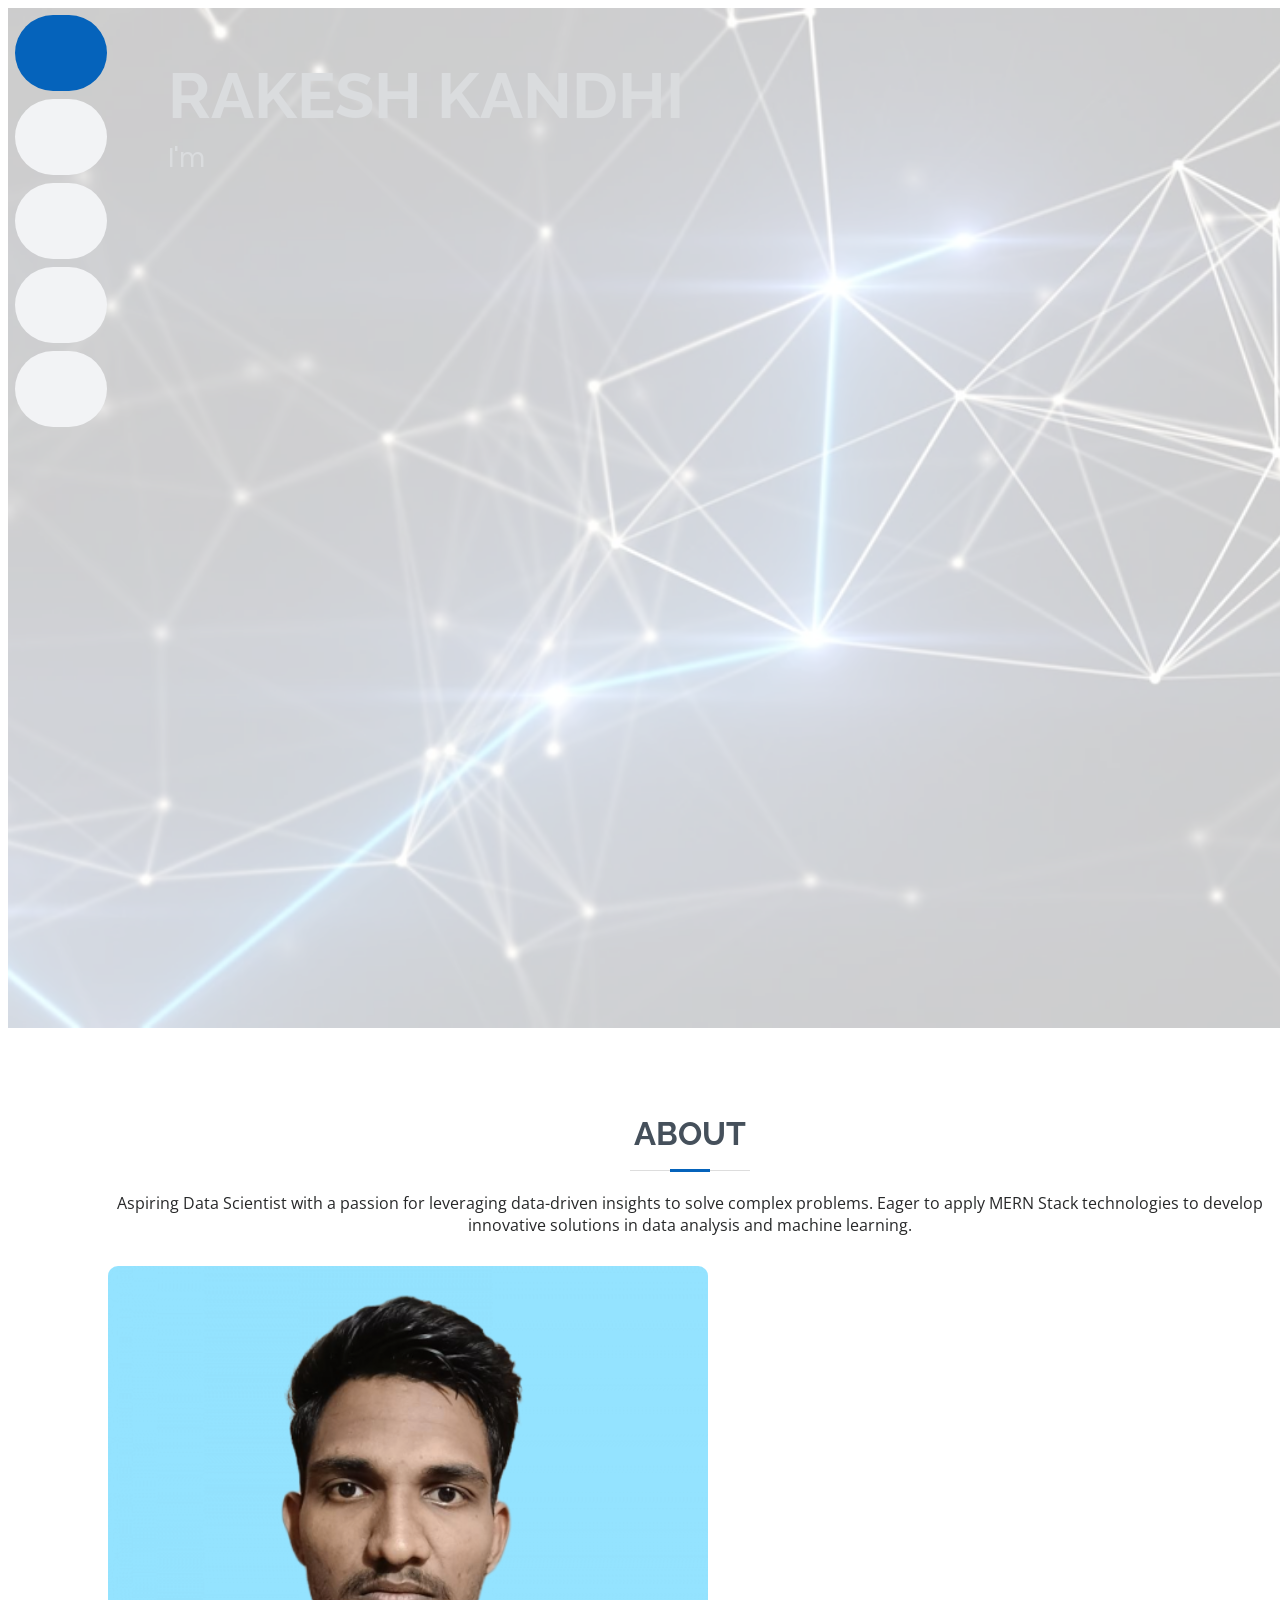
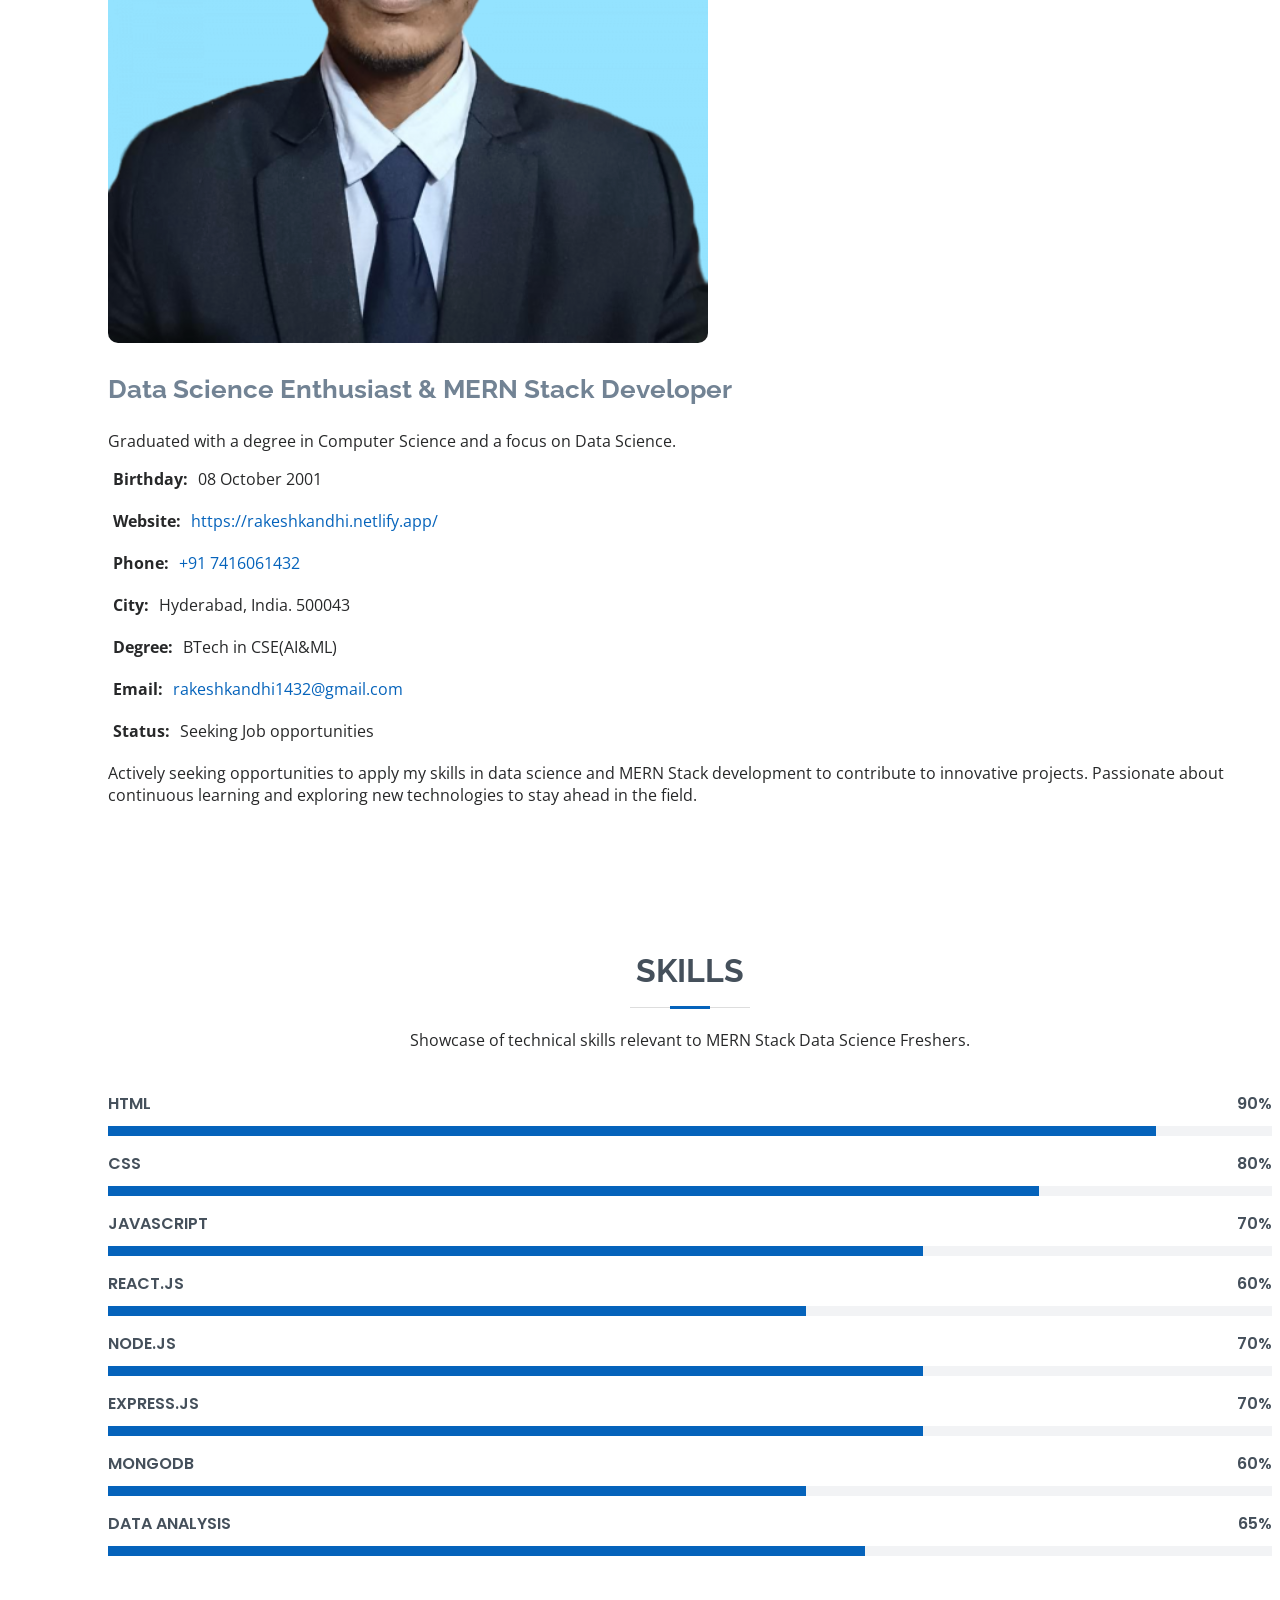
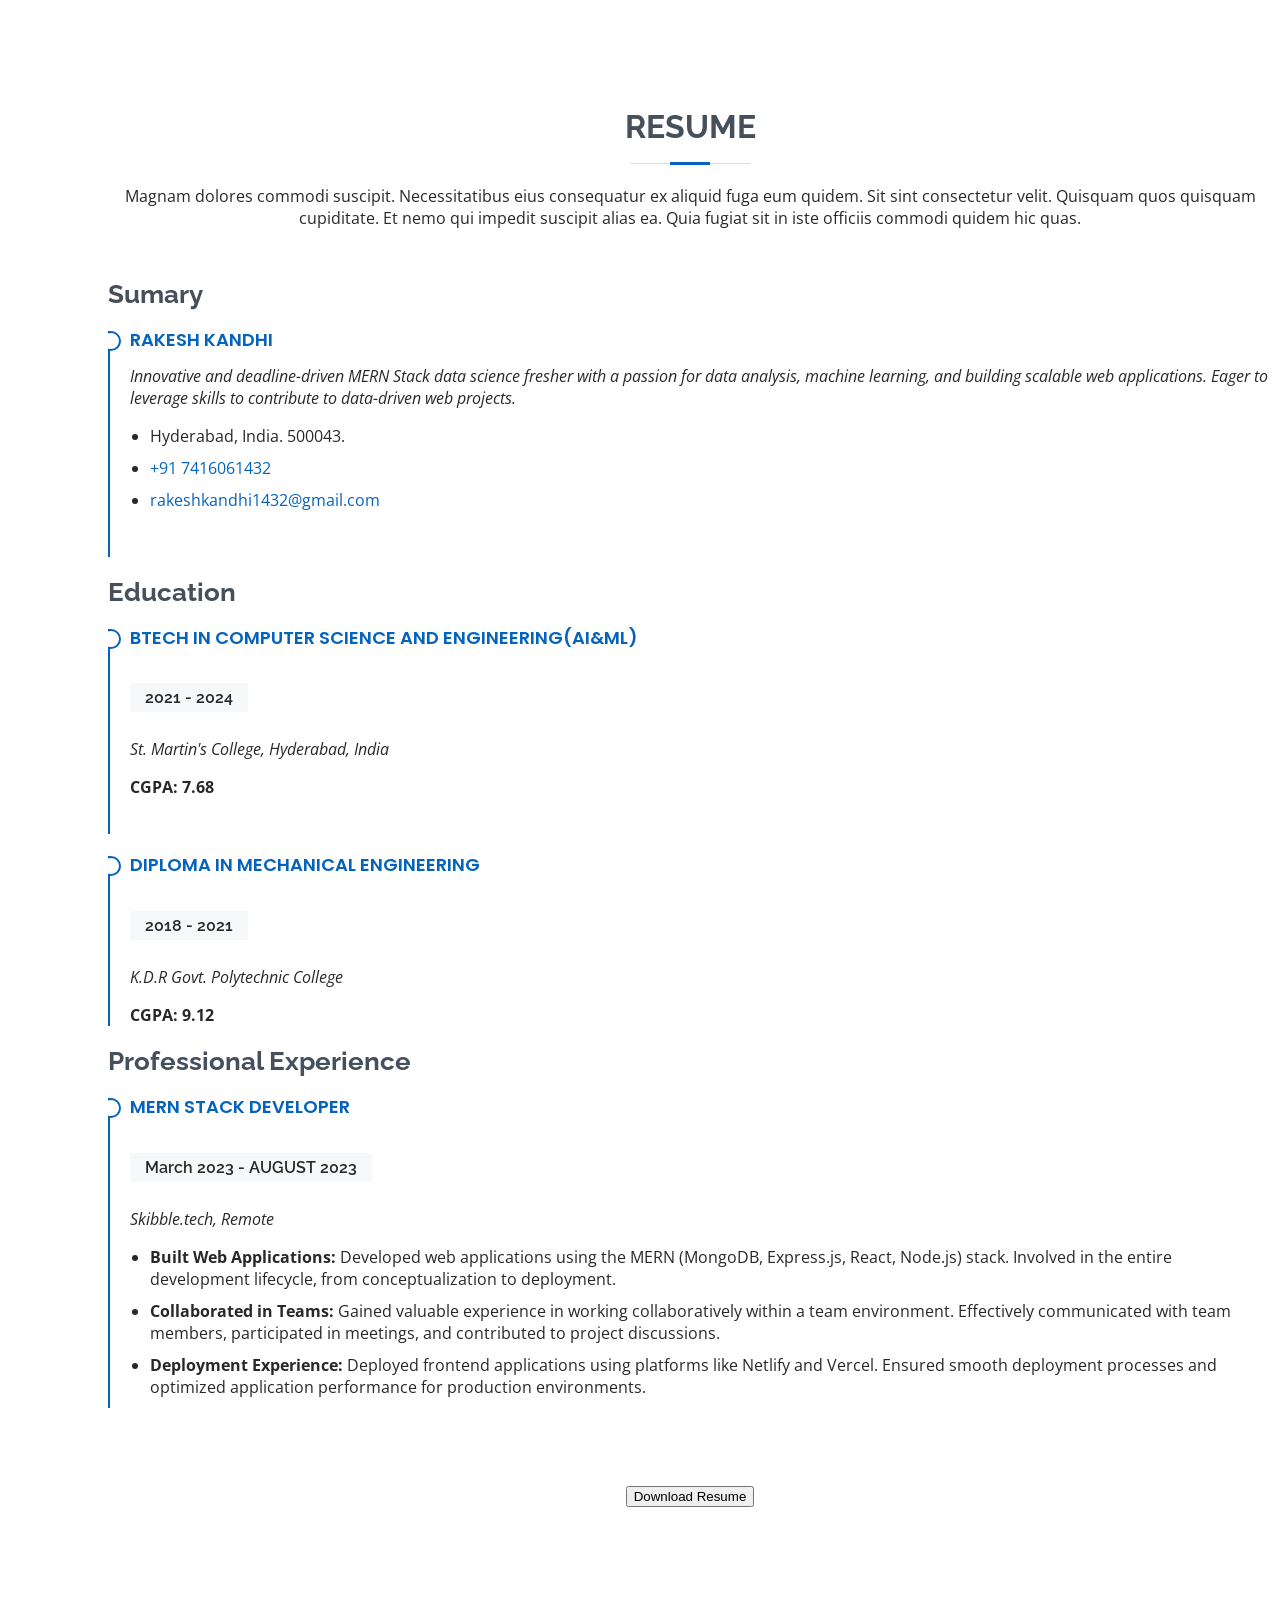
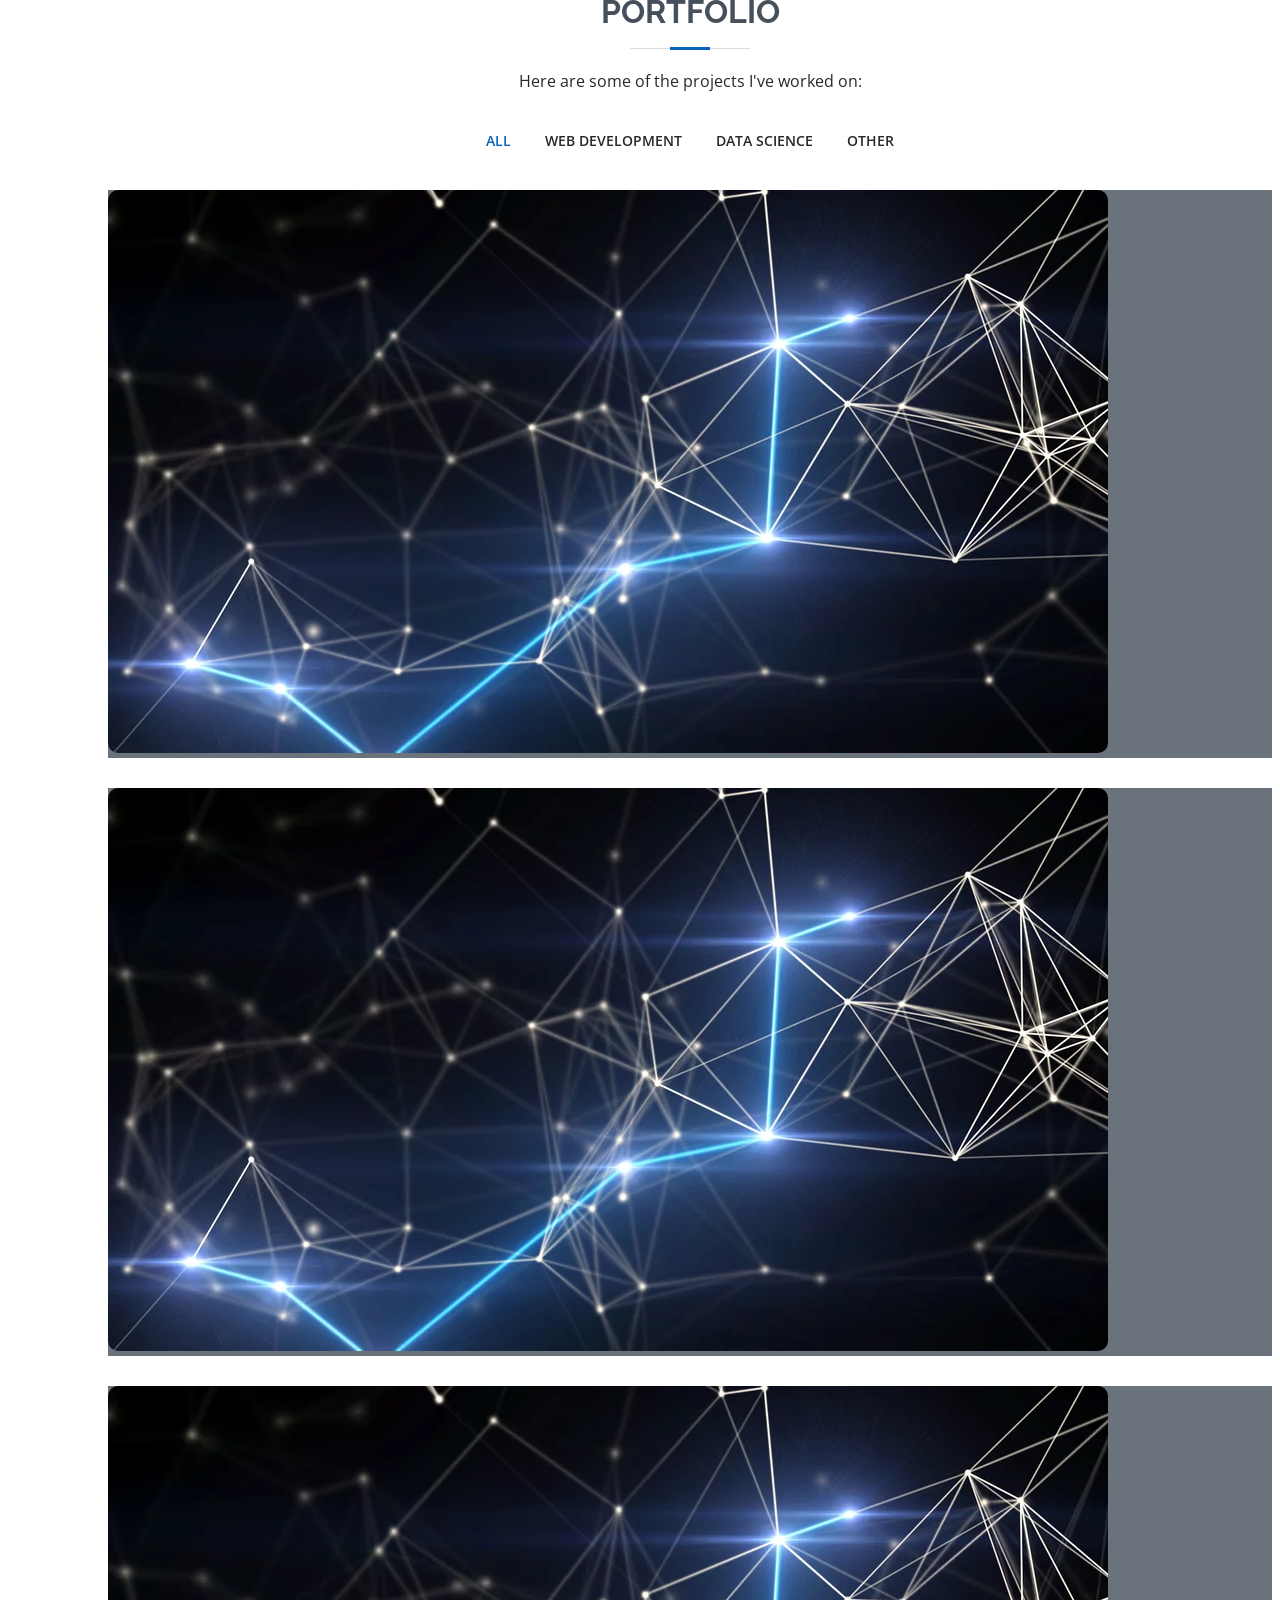
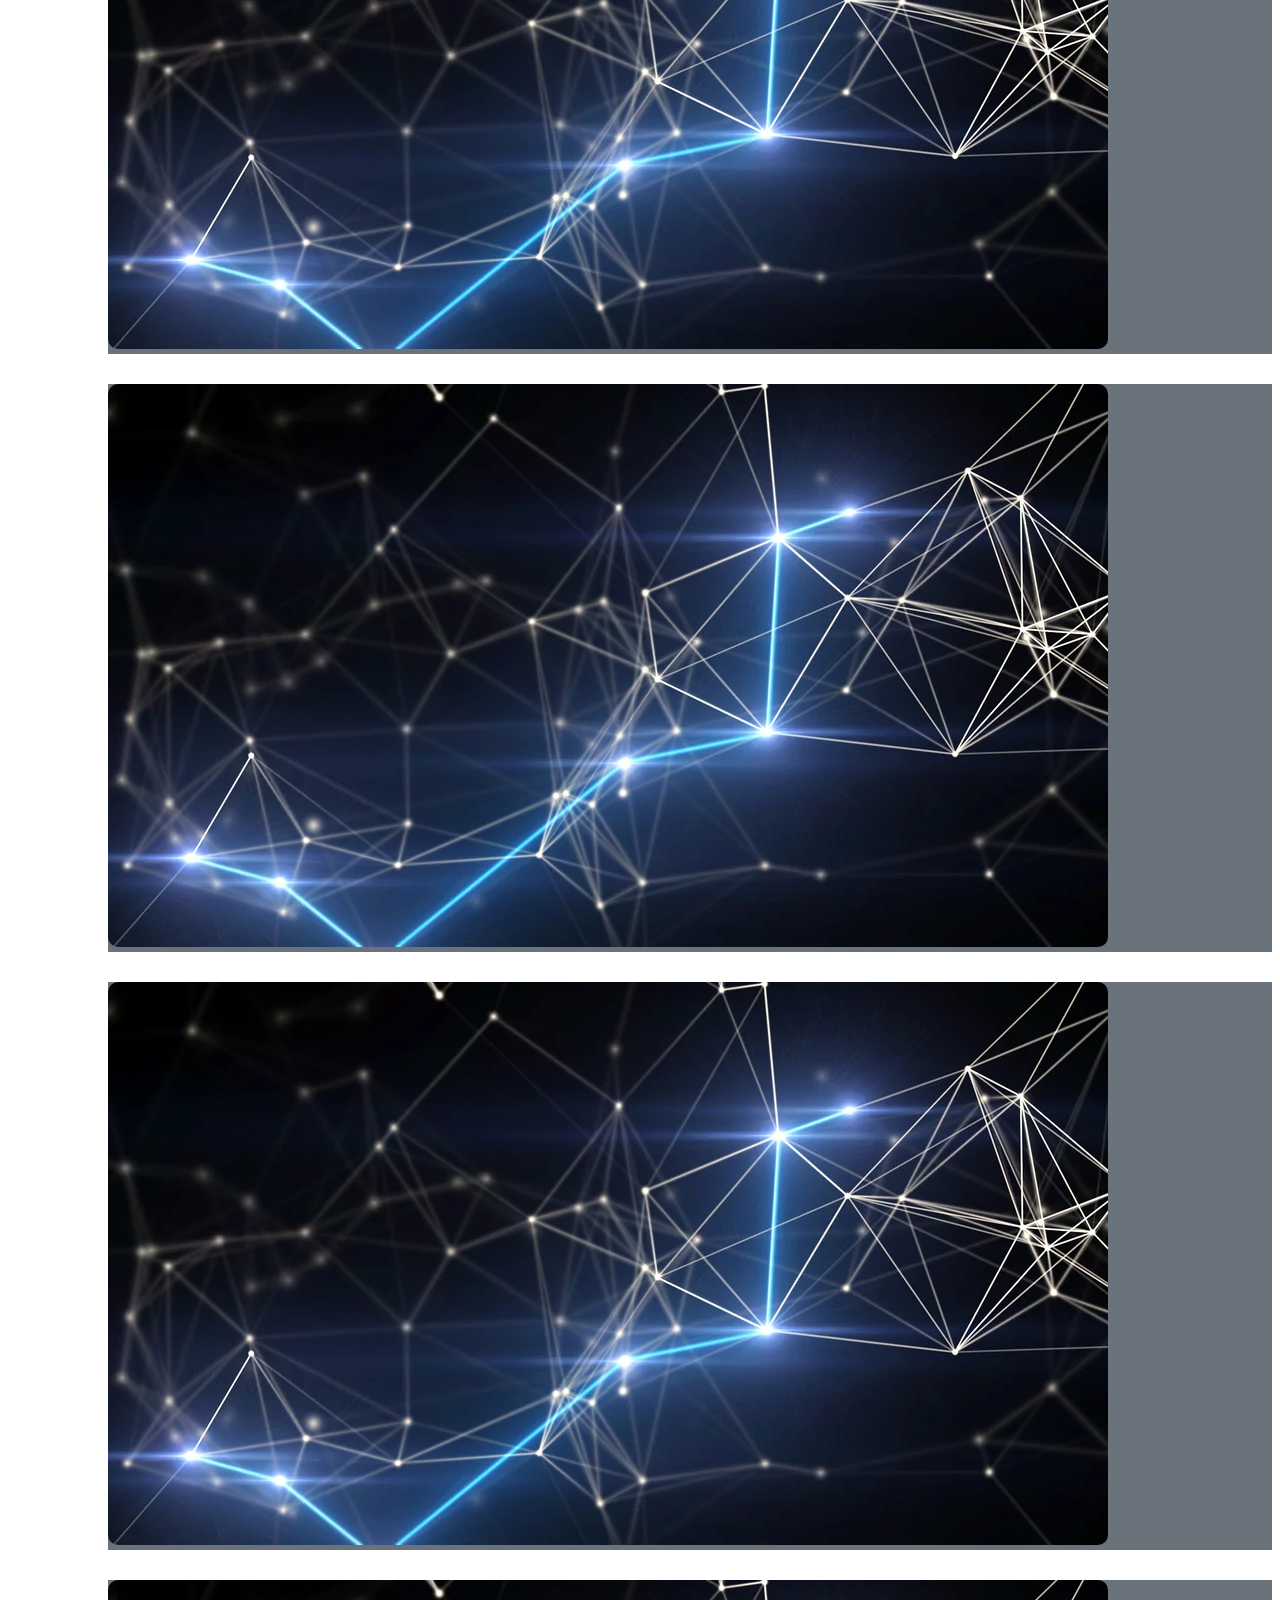
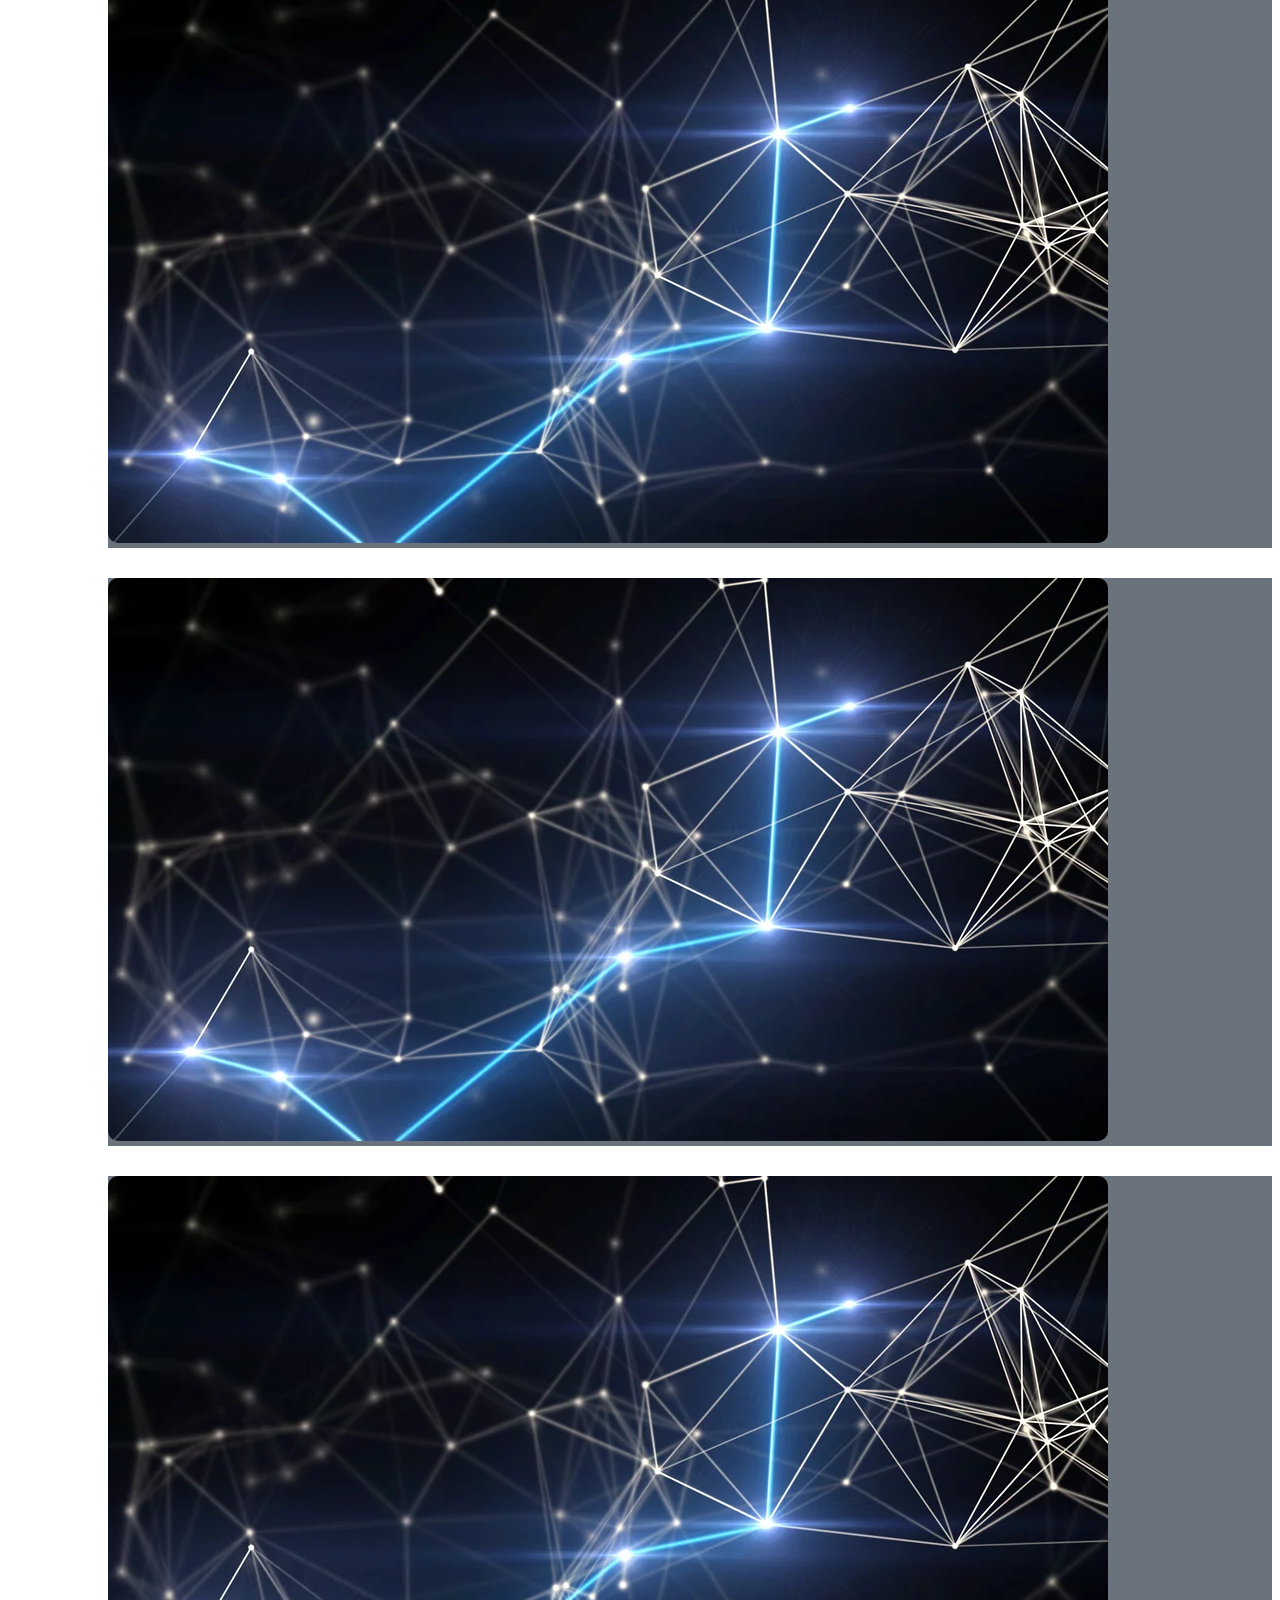
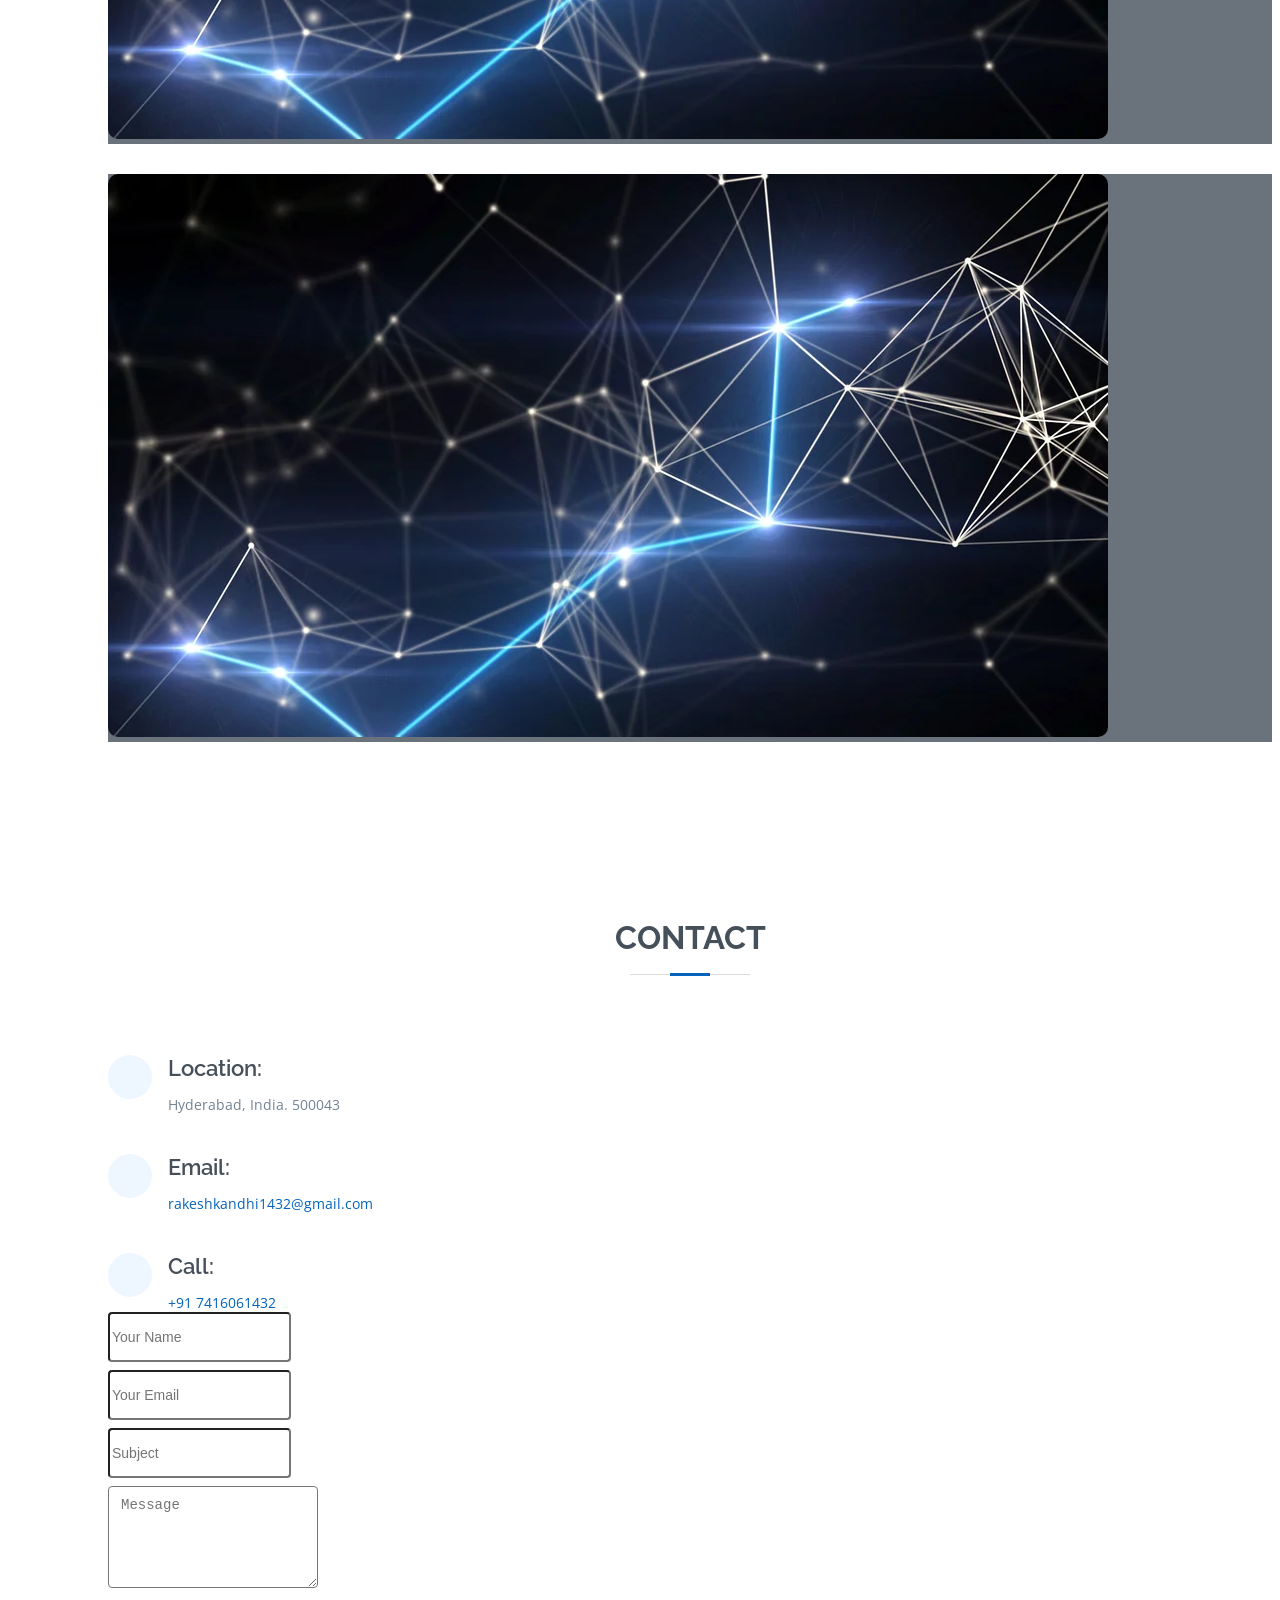
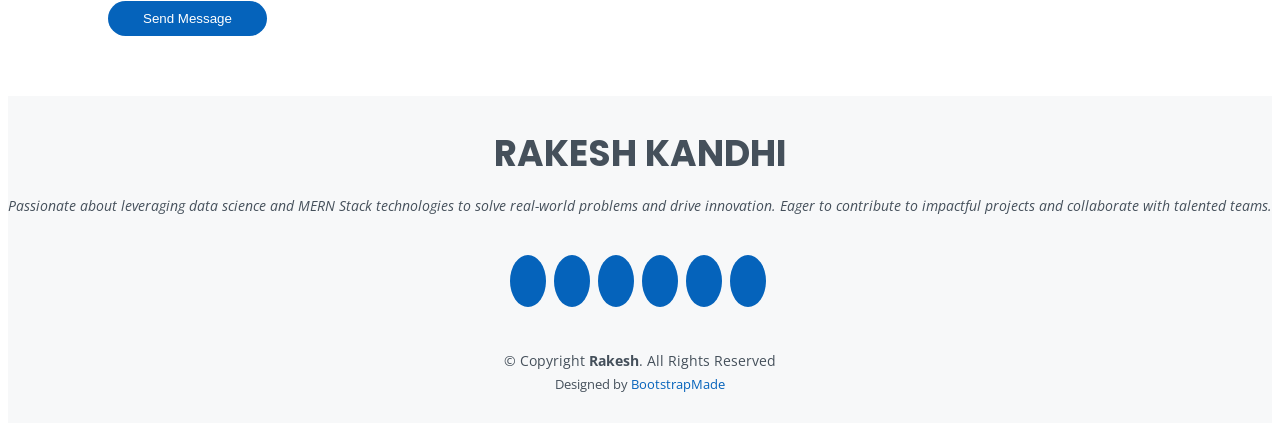
==== commit f29544a4: "updated" ====
--- a/index.html
+++ b/index.html
@@ -4,13 +4,13 @@
         <meta charset="utf-8" />
         <meta content="width=device-width, initial-scale=1.0" name="viewport" />
 
-        <title>MyResume Bootstrap Template - Index</title>
+        <title>Rakeshkandhi</title>
         <meta content="" name="description" />
         <meta content="" name="keywords" />
 
         <!-- Favicons -->
-        <link href="assets/img/favicon.png" rel="icon" />
-        <link href="assets/img/apple-touch-icon.png" rel="apple-touch-icon" />
+        <link href="assets/img/logo.png" rel="icon" />
+        <link href="assets/img/logo.png" rel="apple-touch-icon" />
 
         <!-- Google Fonts -->
         <link
@@ -160,7 +160,7 @@
                     <div class="row">
                         <div class="col-lg-4">
                             <img
-                                src="assets/img/profile-img.jpg"
+                                src="assets/img/myself1.png"
                                 class="img-fluid"
                                 alt="" />
                         </div>
@@ -484,122 +484,109 @@
                         <div class="col-lg-6">
                             <h3 class="resume-title">Sumary</h3>
                             <div class="resume-item pb-0">
-                                <h4>Brandon Johnson</h4>
+                                <h4>Rakesh Kandhi</h4>
                                 <p>
-                                    <em
-                                        >Innovative and deadline-driven Graphic
-                                        Designer with 3+ years of experience
-                                        designing and developing user-centered
-                                        digital/print marketing material from
-                                        initial concept to final, polished
-                                        deliverable.</em
-                                    >
+                                    <em>
+                                        Innovative and deadline-driven MERN
+                                        Stack data science fresher with a
+                                        passion for data analysis, machine
+                                        learning, and building scalable web
+                                        applications. Eager to leverage skills
+                                        to contribute to data-driven web
+                                        projects.
+                                    </em>
                                 </p>
                                 <ul>
-                                    <li>Portland par 127,Orlando, FL</li>
-                                    <li>(123) 456-7891</li>
-                                    <li>alice.barkley@example.com</li>
+                                    <li>Hyderabad, India. 500043.</li>
+                                    <li>
+                                        <span
+                                            ><a href="tel:+917416061432"
+                                                >+91 7416061432</a
+                                            ></span
+                                        >
+                                    </li>
+                                    <li>
+                                        <span
+                                            ><a
+                                                href="mailto:rakeshkandhi1432@gmail.com"
+                                                >rakeshkandhi1432@gmail.com</a
+                                            ></span
+                                        >
+                                    </li>
                                 </ul>
                             </div>
 
                             <h3 class="resume-title">Education</h3>
                             <div class="resume-item">
                                 <h4>
-                                    Master of Fine Arts &amp; Graphic Design
+                                    BTech in Computer Science and
+                                    Engineering(AI&ML)
                                 </h4>
-                                <h5>2015 - 2016</h5>
+                                <h5>2021 - 2024</h5>
                                 <p>
                                     <em
-                                        >Rochester Institute of Technology,
-                                        Rochester, NY</em
+                                        >St. Martin's College, Hyderabad,
+                                        India</em
                                     >
                                 </p>
                                 <p>
-                                    Qui deserunt veniam. Et sed aliquam labore
-                                    tempore sed quisquam iusto autem sit. Ea
-                                    vero voluptatum qui ut dignissimos deleniti
-                                    nerada porti sand markend
+                                    <strong>CGPA: 7.68</strong>
                                 </p>
                             </div>
                             <div class="resume-item">
-                                <h4>
-                                    Bachelor of Fine Arts &amp; Graphic Design
-                                </h4>
-                                <h5>2010 - 2014</h5>
+                                <h4>Diploma in Mechanical Engineering</h4>
+                                <h5>2018 - 2021</h5>
                                 <p>
-                                    <em
-                                        >Rochester Institute of Technology,
-                                        Rochester, NY</em
-                                    >
+                                    <em>K.D.R Govt. Polytechnic College</em>
                                 </p>
                                 <p>
-                                    Quia nobis sequi est occaecati aut.
-                                    Repudiandae et iusto quae reiciendis et quis
-                                    Eius vel ratione eius unde vitae rerum
-                                    voluptates asperiores voluptatem Earum
-                                    molestiae consequatur neque etlon sader mart
-                                    dila
+                                    <strong>CGPA: 9.12</strong>
                                 </p>
                             </div>
+                            <!-- <div class="resume-item">
+                                <h4>10th Class</h4>
+                                <h5>2012 - 2018</h5>
+                                <p>
+                                    <em>Fusco's [E/M] High School</em>
+                                </p>
+                                <p>
+                                    <strong>CGPA: 8.7</strong>
+                                </p>
+                            </div> -->
                         </div>
                         <div class="col-lg-6">
                             <h3 class="resume-title">
                                 Professional Experience
                             </h3>
                             <div class="resume-item">
-                                <h4>Senior graphic design specialist</h4>
-                                <h5>2019 - Present</h5>
-                                <p><em>Experion, New York, NY </em></p>
+                                <h4>MERN STACK DEVELOPER</h4>
+                                <h5>March 2023 - AUGUST 2023</h5>
+                                <p><em>Skibble.tech, Remote</em></p>
                                 <ul>
                                     <li>
-                                        Lead in the design, development, and
-                                        implementation of the graphic, layout,
-                                        and production communication materials
+                                        <strong>Built Web Applications:</strong>
+                                        Developed web applications using the
+                                        MERN (MongoDB, Express.js, React,
+                                        Node.js) stack. Involved in the entire
+                                        development lifecycle, from
+                                        conceptualization to deployment.
                                     </li>
                                     <li>
-                                        Delegate tasks to the 7 members of the
-                                        design team and provide counsel on all
-                                        aspects of the project.
+                                        <strong>Collaborated in Teams:</strong>
+                                        Gained valuable experience in working
+                                        collaboratively within a team
+                                        environment. Effectively communicated
+                                        with team members, participated in
+                                        meetings, and contributed to project
+                                        discussions.
                                     </li>
                                     <li>
-                                        Supervise the assessment of all graphic
-                                        materials in order to ensure quality and
-                                        accuracy of the design
-                                    </li>
-                                    <li>
-                                        Oversee the efficient use of production
-                                        project budgets ranging from $2,000 -
-                                        $25,000
-                                    </li>
-                                </ul>
-                            </div>
-                            <div class="resume-item">
-                                <h4>Graphic design specialist</h4>
-                                <h5>2017 - 2018</h5>
-                                <p>
-                                    <em
-                                        >Stepping Stone Advertising, New York,
-                                        NY</em
-                                    >
-                                </p>
-                                <ul>
-                                    <li>
-                                        Developed numerous marketing programs
-                                        (logos, brochures,infographics,
-                                        presentations, and advertisements).
-                                    </li>
-                                    <li>
-                                        Managed up to 5 projects or tasks at a
-                                        given time while under pressure
-                                    </li>
-                                    <li>
-                                        Recommended and consulted with clients
-                                        on the most appropriate graphic design
-                                    </li>
-                                    <li>
-                                        Created 4+ design presentations and
-                                        proposals a month for clients and
-                                        account managers
+                                        <strong>Deployment Experience:</strong>
+                                        Deployed frontend applications using
+                                        platforms like Netlify and Vercel.
+                                        Ensured smooth deployment processes and
+                                        optimized application performance for
+                                        production environments.
                                     </li>
                                 </ul>
                             </div>
@@ -624,14 +611,7 @@
                 <div class="container" data-aos="fade-up">
                     <div class="section-title">
                         <h2>Portfolio</h2>
-                        <p>
-                            Magnam dolores commodi suscipit. Necessitatibus eius
-                            consequatur ex aliquid fuga eum quidem. Sit sint
-                            consectetur velit. Quisquam quos quisquam
-                            cupiditate. Et nemo qui impedit suscipit alias ea.
-                            Quia fugiat sit in iste officiis commodi quidem hic
-                            quas.
-                        </p>
+                        <p>Here are some of the projects I've worked on:</p>
                     </div>
 
                     <div class="row">
@@ -643,9 +623,11 @@
                                 <li data-filter="*" class="filter-active">
                                     All
                                 </li>
-                                <li data-filter=".filter-app">App</li>
-                                <li data-filter=".filter-card">Card</li>
-                                <li data-filter=".filter-web">Web</li>
+                                <li data-filter=".filter-app">
+                                    WEB DEvelopment
+                                </li>
+                                <li data-filter=".filter-card">data science</li>
+                                <li data-filter=".filter-web">other</li>
                             </ul>
                         </div>
                     </div>
@@ -658,7 +640,7 @@
                             class="col-lg-4 col-md-6 portfolio-item filter-app">
                             <div class="portfolio-wrap">
                                 <img
-                                    src="assets/img/portfolio/portfolio-1.jpg"
+                                    src="assets/img/hero-bg.jpg"
                                     class="img-fluid"
                                     alt="" />
                                 <div class="portfolio-info">
@@ -666,7 +648,7 @@
                                     <p>App</p>
                                     <div class="portfolio-links">
                                         <a
-                                            href="assets/img/portfolio/portfolio-1.jpg"
+                                            href="assets/img/hero-bg.jpg"
                                             data-gallery="portfolioGallery"
                                             class="portfolio-lightbox"
                                             title="App 1"
@@ -688,7 +670,7 @@
                             class="col-lg-4 col-md-6 portfolio-item filter-web">
                             <div class="portfolio-wrap">
                                 <img
-                                    src="assets/img/portfolio/portfolio-2.jpg"
+                                    src="assets/img/hero-bg.jpg"
                                     class="img-fluid"
                                     alt="" />
                                 <div class="portfolio-info">
@@ -696,7 +678,7 @@
                                     <p>Web</p>
                                     <div class="portfolio-links">
                                         <a
-                                            href="assets/img/portfolio/portfolio-2.jpg"
+                                            href="assets/img/hero-bg.jpg"
                                             data-gallery="portfolioGallery"
                                             class="portfolio-lightbox"
                                             title="Web 3"
@@ -718,7 +700,7 @@
                             class="col-lg-4 col-md-6 portfolio-item filter-app">
                             <div class="portfolio-wrap">
                                 <img
-                                    src="assets/img/portfolio/portfolio-3.jpg"
+                                    src="assets/img/hero-bg.jpg"
                                     class="img-fluid"
                                     alt="" />
                                 <div class="portfolio-info">
@@ -726,7 +708,7 @@
                                     <p>App</p>
                                     <div class="portfolio-links">
                                         <a
-                                            href="assets/img/portfolio/portfolio-3.jpg"
+                                            href="assets/img/hero-bg.jpg"
                                             data-gallery="portfolioGallery"
                                             class="portfolio-lightbox"
                                             title="App 2"
@@ -748,7 +730,7 @@
                             class="col-lg-4 col-md-6 portfolio-item filter-card">
                             <div class="portfolio-wrap">
                                 <img
-                                    src="assets/img/portfolio/portfolio-4.jpg"
+                                    src="assets/img/hero-bg.jpg"
                                     class="img-fluid"
                                     alt="" />
                                 <div class="portfolio-info">
@@ -756,7 +738,7 @@
                                     <p>Card</p>
                                     <div class="portfolio-links">
                                         <a
-                                            href="assets/img/portfolio/portfolio-4.jpg"
+                                            href="assets/img/hero-bg.jpg"
                                             data-gallery="portfolioGallery"
                                             class="portfolio-lightbox"
                                             title="Card 2"
@@ -778,7 +760,7 @@
                             class="col-lg-4 col-md-6 portfolio-item filter-web">
                             <div class="portfolio-wrap">
                                 <img
-                                    src="assets/img/portfolio/portfolio-5.jpg"
+                                    src="assets/img/hero-bg.jpg"
                                     class="img-fluid"
                                     alt="" />
                                 <div class="portfolio-info">
@@ -786,7 +768,7 @@
                                     <p>Web</p>
                                     <div class="portfolio-links">
                                         <a
-                                            href="assets/img/portfolio/portfolio-5.jpg"
+                                            href="assets/img/hero-bg.jpg"
                                             data-gallery="portfolioGallery"
                                             class="portfolio-lightbox"
                                             title="Web 2"
@@ -808,7 +790,7 @@
                             class="col-lg-4 col-md-6 portfolio-item filter-app">
                             <div class="portfolio-wrap">
                                 <img
-                                    src="assets/img/portfolio/portfolio-6.jpg"
+                                    src="assets/img/hero-bg.jpg"
                                     class="img-fluid"
                                     alt="" />
                                 <div class="portfolio-info">
@@ -816,7 +798,7 @@
                                     <p>App</p>
                                     <div class="portfolio-links">
                                         <a
-                                            href="assets/img/portfolio/portfolio-6.jpg"
+                                            href="assets/img/hero-bg.jpg"
                                             data-gallery="portfolioGallery"
                                             class="portfolio-lightbox"
                                             title="App 3"
@@ -838,7 +820,7 @@
                             class="col-lg-4 col-md-6 portfolio-item filter-card">
                             <div class="portfolio-wrap">
                                 <img
-                                    src="assets/img/portfolio/portfolio-7.jpg"
+                                    src="assets/img/hero-bg.jpg"
                                     class="img-fluid"
                                     alt="" />
                                 <div class="portfolio-info">
@@ -846,7 +828,7 @@
                                     <p>Card</p>
                                     <div class="portfolio-links">
                                         <a
-                                            href="assets/img/portfolio/portfolio-7.jpg"
+                                            href="assets/img/hero-bg.jpg"
                                             data-gallery="portfolioGallery"
                                             class="portfolio-lightbox"
                                             title="Card 1"
@@ -868,7 +850,7 @@
                             class="col-lg-4 col-md-6 portfolio-item filter-card">
                             <div class="portfolio-wrap">
                                 <img
-                                    src="assets/img/portfolio/portfolio-8.jpg"
+                                    src="assets/img/hero-bg.jpg"
                                     class="img-fluid"
                                     alt="" />
                                 <div class="portfolio-info">
@@ -876,7 +858,7 @@
                                     <p>Card</p>
                                     <div class="portfolio-links">
                                         <a
-                                            href="assets/img/portfolio/portfolio-8.jpg"
+                                            href="assets/img/hero-bg.jpg"
                                             data-gallery="portfolioGallery"
                                             class="portfolio-lightbox"
                                             title="Card 3"
@@ -898,7 +880,7 @@
                             class="col-lg-4 col-md-6 portfolio-item filter-web">
                             <div class="portfolio-wrap">
                                 <img
-                                    src="assets/img/portfolio/portfolio-9.jpg"
+                                    src="assets/img/hero-bg.jpg"
                                     class="img-fluid"
                                     alt="" />
                                 <div class="portfolio-info">
@@ -906,7 +888,7 @@
                                     <p>Web</p>
                                     <div class="portfolio-links">
                                         <a
-                                            href="assets/img/portfolio/portfolio-9.jpg"
+                                            href="assets/img/hero-bg.jpg"
                                             data-gallery="portfolioGallery"
                                             class="portfolio-lightbox"
                                             title="Web 3"
--- a/assets/css/style.css
+++ b/assets/css/style.css
@@ -10,18 +10,18 @@
 # General
 --------------------------------------------------------------*/
 body {
-  font-family: "Open Sans", sans-serif;
-  color: #272829;
+    font-family: 'Open Sans', sans-serif;
+    color: #272829;
 }
 
 a {
-  color: #0563bb;
-  text-decoration: none;
+    color: #0563bb;
+    text-decoration: none;
 }
 
 a:hover {
-  color: #067ded;
-  text-decoration: none;
+    color: #067ded;
+    text-decoration: none;
 }
 
 h1,
@@ -30,116 +30,116 @@
 h4,
 h5,
 h6 {
-  font-family: "Raleway", sans-serif;
+    font-family: 'Raleway', sans-serif;
 }
 
 /*--------------------------------------------------------------
 # Back to top button
 --------------------------------------------------------------*/
 .back-to-top {
-  position: fixed;
-  visibility: hidden;
-  opacity: 0;
-  right: 15px;
-  bottom: 15px;
-  z-index: 996;
-  background: #0563bb;
-  width: 40px;
-  height: 40px;
-  border-radius: 50px;
-  transition: all 0.4s;
+    position: fixed;
+    visibility: hidden;
+    opacity: 0;
+    right: 15px;
+    bottom: 15px;
+    z-index: 996;
+    background: #0563bb;
+    width: 40px;
+    height: 40px;
+    border-radius: 50px;
+    transition: all 0.4s;
 }
 
 .back-to-top i {
-  font-size: 28px;
-  color: #fff;
-  line-height: 0;
+    font-size: 28px;
+    color: #fff;
+    line-height: 0;
 }
 
 .back-to-top:hover {
-  background: #0678e3;
-  color: #fff;
+    background: #0678e3;
+    color: #fff;
 }
 
 .back-to-top.active {
-  visibility: visible;
-  opacity: 1;
+    visibility: visible;
+    opacity: 1;
 }
 
 /*--------------------------------------------------------------
 # Preloader
 --------------------------------------------------------------*/
 #preloader {
-  position: fixed;
-  top: 0;
-  left: 0;
-  right: 0;
-  bottom: 0;
-  z-index: 9999;
-  overflow: hidden;
-  background: #fff;
+    position: fixed;
+    top: 0;
+    left: 0;
+    right: 0;
+    bottom: 0;
+    z-index: 9999;
+    overflow: hidden;
+    background: #fff;
 }
 
 #preloader:before {
-  content: "";
-  position: fixed;
-  top: calc(50% - 30px);
-  left: calc(50% - 30px);
-  border: 6px solid #0563bb;
-  border-top-color: #fff;
-  border-bottom-color: #fff;
-  border-radius: 50%;
-  width: 60px;
-  height: 60px;
-  animation: animate-preloader 1s linear infinite;
+    content: '';
+    position: fixed;
+    top: calc(50% - 30px);
+    left: calc(50% - 30px);
+    border: 6px solid #0563bb;
+    border-top-color: #fff;
+    border-bottom-color: #fff;
+    border-radius: 50%;
+    width: 60px;
+    height: 60px;
+    animation: animate-preloader 1s linear infinite;
 }
 
 @keyframes animate-preloader {
-  0% {
-    transform: rotate(0deg);
-  }
-
-  100% {
-    transform: rotate(360deg);
-  }
+    0% {
+        transform: rotate(0deg);
+    }
+
+    100% {
+        transform: rotate(360deg);
+    }
 }
 
 /*--------------------------------------------------------------
 # Disable aos animation delay on mobile devices
 --------------------------------------------------------------*/
 @media screen and (max-width: 768px) {
-  [data-aos-delay] {
-    transition-delay: 0 !important;
-  }
+    [data-aos-delay] {
+        transition-delay: 0 !important;
+    }
 }
 
 /*--------------------------------------------------------------
 # Header
 --------------------------------------------------------------*/
 #header {
-  position: fixed;
-  top: 0;
-  left: 0;
-  bottom: 0;
-  z-index: 9997;
-  transition: all 0.5s;
-  padding: 15px;
-  overflow-y: auto;
+    position: fixed;
+    top: 0;
+    left: 0;
+    bottom: 0;
+    z-index: 9997;
+    transition: all 0.5s;
+    padding: 15px;
+    overflow-y: auto;
 }
 
 @media (max-width: 991px) {
-  #header {
-    width: 300px;
-    background: #fff;
-    border-right: 1px solid #e6e9ec;
-    left: -300px;
-  }
+    #header {
+        width: 300px;
+        background: #fff;
+        border-right: 1px solid #e6e9ec;
+        left: -300px;
+    }
 }
 
 @media (min-width: 991px) {
-  #main {
-    margin-left: 100px;
-  }
+    #main {
+        margin-left: 100px;
+    }
 }
 
 /*--------------------------------------------------------------
@@ -149,1061 +149,1071 @@
 * Desktop Navigation 
 */
 .nav-menu {
-  padding: 0;
-  display: block;
+    padding: 0;
+    display: block;
 }
 
 .nav-menu * {
-  margin: 0;
-  padding: 0;
-  list-style: none;
-}
-
-.nav-menu>ul>li {
-  position: relative;
-  white-space: nowrap;
+    margin: 0;
+    padding: 0;
+    list-style: none;
+}
+
+.nav-menu > ul > li {
+    position: relative;
+    white-space: nowrap;
 }
 
 .nav-menu a,
 .nav-menu a:focus {
-  display: flex;
-  align-items: center;
-  color: #45505b;
-  padding: 10px 18px;
-  margin-bottom: 8px;
-  transition: 0.3s;
-  font-size: 15px;
-  border-radius: 50px;
-  background: #f2f3f5;
-  height: 56px;
-  width: 100%;
-  overflow: hidden;
-  transition: 0.3s;
+    display: flex;
+    align-items: center;
+    color: #45505b;
+    padding: 10px 18px;
+    margin-bottom: 8px;
+    transition: 0.3s;
+    font-size: 15px;
+    border-radius: 50px;
+    background: #f2f3f5;
+    height: 56px;
+    width: 100%;
+    overflow: hidden;
+    transition: 0.3s;
 }
 
 .nav-menu a i,
 .nav-menu a:focus i {
-  font-size: 20px;
+    font-size: 20px;
 }
 
 .nav-menu a span,
 .nav-menu a:focus span {
-  padding: 0 5px 0 7px;
-  color: #45505b;
+    padding: 0 5px 0 7px;
+    color: #45505b;
 }
 
 @media (min-width: 992px) {
-
-  .nav-menu a,
-  .nav-menu a:focus {
-    width: 56px;
-  }
-
-  .nav-menu a span,
-  .nav-menu a:focus span {
-    display: none;
-    color: #fff;
-  }
+    .nav-menu a,
+    .nav-menu a:focus {
+        width: 56px;
+    }
+
+    .nav-menu a span,
+    .nav-menu a:focus span {
+        display: none;
+        color: #fff;
+    }
 }
 
 .nav-menu a:hover,
 .nav-menu .active,
 .nav-menu .active:focus,
-.nav-menu li:hover>a {
-  color: #fff;
-  background: #0563bb;
+.nav-menu li:hover > a {
+    color: #fff;
+    background: #0563bb;
 }
 
 .nav-menu a:hover span,
 .nav-menu .active span,
 .nav-menu .active:focus span,
-.nav-menu li:hover>a span {
-  color: #fff;
+.nav-menu li:hover > a span {
+    color: #fff;
 }
 
 .nav-menu a:hover,
-.nav-menu li:hover>a {
-  width: 100%;
-  color: #fff;
+.nav-menu li:hover > a {
+    width: 100%;
+    color: #fff;
 }
 
 .nav-menu a:hover span,
-.nav-menu li:hover>a span {
-  display: block;
+.nav-menu li:hover > a span {
+    display: block;
 }
 
 /**
 * Mobile Navigation 
 */
 .mobile-nav-toggle {
-  position: fixed;
-  right: 10px;
-  top: 10px;
-  z-index: 9998;
-  border: 0;
-  background: none;
-  font-size: 28px;
-  transition: all 0.4s;
-  outline: none !important;
-  line-height: 0;
-  cursor: pointer;
-  border-radius: 50px;
-  padding: 5px;
+    position: fixed;
+    right: 10px;
+    top: 10px;
+    z-index: 9998;
+    border: 0;
+    background: none;
+    font-size: 28px;
+    transition: all 0.4s;
+    outline: none !important;
+    line-height: 0;
+    cursor: pointer;
+    border-radius: 50px;
+    padding: 5px;
 }
 
 .mobile-nav-toggle i {
-  color: #45505b;
+    color: #45505b;
 }
 
 .mobile-nav-active {
-  overflow: hidden;
+    overflow: hidden;
 }
 
 .mobile-nav-active #header {
-  left: 0;
+    left: 0;
 }
 
 .mobile-nav-active .mobile-nav-toggle {
-  color: #fff;
-  background-color: #0563bb;
+    color: #fff;
+    background-color: #0563bb;
 }
 
 /*--------------------------------------------------------------
 # Hero Section
 --------------------------------------------------------------*/
 #hero {
-  width: 100%;
-  height: 100vh;
-  background: url("../img/hero-bg.jpg") top right no-repeat;
-  background-size: cover;
-  position: relative;
+    width: 100%;
+    height: 100vh;
+    background: url('../img/hero-bg.jpg') top right no-repeat;
+    background-size: cover;
+    position: relative;
 }
 
 @media (min-width: 992px) {
-  #hero {
-    padding-left: 160px;
-  }
+    #hero {
+        padding-left: 160px;
+    }
 }
 
 #hero:before {
-  content: "";
-  background: rgba(255, 255, 255, 0.8);
-  position: absolute;
-  bottom: 0;
-  top: 0;
-  left: 0;
-  right: 0;
+    content: '';
+    background: rgba(255, 255, 255, 0.8);
+    position: absolute;
+    bottom: 0;
+    top: 0;
+    left: 0;
+    right: 0;
 }
 
 #hero h1 {
-  margin: 0;
-  font-size: 64px;
-  font-weight: 700;
-  line-height: 56px;
-  color: #45505b;
+    margin: 0;
+    font-size: 64px;
+    font-weight: 700;
+    line-height: 56px;
+    color: #45505b;
 }
 
 #hero p {
-  color: #45505b;
-  margin: 15px 0 0 0;
-  font-size: 26px;
-  font-family: "Poppins", sans-serif;
+    color: #45505b;
+    margin: 15px 0 0 0;
+    font-size: 26px;
+    font-family: 'Poppins', sans-serif;
 }
 
 #hero p span {
-  color: #0563bb;
-  letter-spacing: 1px;
+    color: #0563bb;
+    letter-spacing: 1px;
 }
 
 #hero .social-links {
-  margin-top: 30px;
+    margin-top: 30px;
 }
 
 #hero .social-links a {
-  font-size: 24px;
-  display: inline-block;
-  color: #45505b;
-  line-height: 1;
-  margin-right: 20px;
-  transition: 0.3s;
+    font-size: 24px;
+    display: inline-block;
+    color: #45505b;
+    line-height: 1;
+    margin-right: 20px;
+    transition: 0.3s;
 }
 
 #hero .social-links a:hover {
-  color: #0563bb;
+    color: #0563bb;
 }
 
 @media (max-width: 992px) {
-  #hero {
+    #hero {
+        text-align: center;
+    }
+
+    #hero h1 {
+        font-size: 32px;
+        line-height: 36px;
+    }
+
+    #hero p {
+        margin-top: 10px;
+        font-size: 20px;
+        line-height: 24px;
+    }
+}
+
+/*--------------------------------------------------------------
+# Sections General
+--------------------------------------------------------------*/
+section {
+    padding: 60px 0;
+    overflow: hidden;
+}
+
+.section-title {
     text-align: center;
-  }
-
-  #hero h1 {
+    padding-bottom: 30px;
+}
+
+.section-title h2 {
     font-size: 32px;
-    line-height: 36px;
-  }
-
-  #hero p {
-    margin-top: 10px;
-    font-size: 20px;
-    line-height: 24px;
-  }
-}
-
-/*--------------------------------------------------------------
-# Sections General
---------------------------------------------------------------*/
-section {
-  padding: 60px 0;
-  overflow: hidden;
-}
-
-.section-title {
-  text-align: center;
-  padding-bottom: 30px;
-}
-
-.section-title h2 {
-  font-size: 32px;
-  font-weight: bold;
-  text-transform: uppercase;
-  margin-bottom: 20px;
-  padding-bottom: 20px;
-  position: relative;
-  color: #45505b;
+    font-weight: bold;
+    text-transform: uppercase;
+    margin-bottom: 20px;
+    padding-bottom: 20px;
+    position: relative;
+    color: #45505b;
 }
 
 .section-title h2::before {
-  content: "";
-  position: absolute;
-  display: block;
-  width: 120px;
-  height: 1px;
-  background: #ddd;
-  bottom: 1px;
-  left: calc(50% - 60px);
+    content: '';
+    position: absolute;
+    display: block;
+    width: 120px;
+    height: 1px;
+    background: #ddd;
+    bottom: 1px;
+    left: calc(50% - 60px);
 }
 
 .section-title h2::after {
-  content: "";
-  position: absolute;
-  display: block;
-  width: 40px;
-  height: 3px;
-  background: #0563bb;
-  bottom: 0;
-  left: calc(50% - 20px);
+    content: '';
+    position: absolute;
+    display: block;
+    width: 40px;
+    height: 3px;
+    background: #0563bb;
+    bottom: 0;
+    left: calc(50% - 20px);
 }
 
 .section-title p {
-  margin-bottom: 0;
+    margin-bottom: 0;
 }
 
 /*--------------------------------------------------------------
 # About
 --------------------------------------------------------------*/
+
+img {
+    border-radius: 10px;
+}
+
 .about .content h3 {
-  font-weight: 700;
-  font-size: 26px;
-  color: #728394;
+    font-weight: 700;
+    font-size: 26px;
+    color: #728394;
 }
 
 .about .content ul {
-  list-style: none;
-  padding: 0;
+    list-style: none;
+    padding: 0;
 }
 
 .about .content ul li {
-  margin-bottom: 20px;
-  display: flex;
-  align-items: center;
+    margin-bottom: 20px;
+    display: flex;
+    align-items: center;
 }
 
 .about .content ul strong {
-  margin-right: 10px;
+    margin-right: 10px;
 }
 
 .about .content ul i {
-  font-size: 16px;
-  margin-right: 5px;
-  color: #0563bb;
-  line-height: 0;
+    font-size: 16px;
+    margin-right: 5px;
+    color: #0563bb;
+    line-height: 0;
 }
 
 .about .content p:last-child {
-  margin-bottom: 0;
+    margin-bottom: 0;
 }
 
 /*--------------------------------------------------------------
 # Facts
 --------------------------------------------------------------*/
 .facts .count-box {
-  padding: 30px 30px 25px 30px;
-  margin-top: 30px;
-  width: 100%;
-  position: relative;
-  text-align: center;
-  background: #fff;
+    padding: 30px 30px 25px 30px;
+    margin-top: 30px;
+    width: 100%;
+    position: relative;
+    text-align: center;
+    background: #fff;
 }
 
 .facts .count-box i {
-  position: absolute;
-  top: -25px;
-  left: 50%;
-  transform: translateX(-50%);
-  font-size: 24px;
-  background: #0563bb;
-  color: #fff;
-  border-radius: 50px;
-  display: inline-flex;
-  align-items: center;
-  justify-content: center;
-  width: 48px;
-  height: 48px;
+    position: absolute;
+    top: -25px;
+    left: 50%;
+    transform: translateX(-50%);
+    font-size: 24px;
+    background: #0563bb;
+    color: #fff;
+    border-radius: 50px;
+    display: inline-flex;
+    align-items: center;
+    justify-content: center;
+    width: 48px;
+    height: 48px;
 }
 
 .facts .count-box span {
-  font-size: 36px;
-  display: block;
-  font-weight: 600;
-  color: #011426;
+    font-size: 36px;
+    display: block;
+    font-weight: 600;
+    color: #011426;
 }
 
 .facts .count-box p {
-  padding: 0;
-  margin: 0;
-  font-family: "Raleway", sans-serif;
-  font-size: 14px;
-}
-
-/*--------------------------------------------------------------
-# Akills
+    padding: 0;
+    margin: 0;
+    font-family: 'Raleway', sans-serif;
+    font-size: 14px;
+}
+
+/*--------------------------------------------------------------
+# Skills
 --------------------------------------------------------------*/
 .skills .progress {
-  height: 60px;
-  display: block;
-  background: none;
-  border-radius: 0;
+    height: 60px;
+    display: block;
+    background: none;
+    border-radius: 0;
 }
 
 .skills .progress .skill {
-  padding: 10px 0;
-  margin: 0;
-  text-transform: uppercase;
-  display: block;
-  font-weight: 600;
-  font-family: "Poppins", sans-serif;
-  color: #45505b;
+    padding: 10px 0;
+    margin: 0;
+    text-transform: uppercase;
+    display: block;
+    font-weight: 600;
+    font-family: 'Poppins', sans-serif;
+    color: #45505b;
 }
 
 .skills .progress .skill .val {
-  float: right;
-  font-style: normal;
+    float: right;
+    font-style: normal;
 }
 
 .skills .progress-bar-wrap {
-  background: #f2f3f5;
+    background: #f2f3f5;
 }
 
 .skills .progress-bar {
-  width: 1px;
-  height: 10px;
-  transition: 0.9s;
-  background-color: #0563bb;
+    width: 1px;
+    height: 10px;
+    transition: 0.9s;
+    background-color: #0563bb;
 }
 
 /*--------------------------------------------------------------
 # Resume
 --------------------------------------------------------------*/
 .resume .resume-title {
-  font-size: 26px;
-  font-weight: 700;
-  margin-top: 20px;
-  margin-bottom: 20px;
-  color: #45505b;
+    font-size: 26px;
+    font-weight: 700;
+    margin-top: 20px;
+    margin-bottom: 20px;
+    color: #45505b;
 }
 
 .resume .resume-item {
-  padding: 0 0 20px 20px;
-  margin-top: -2px;
-  border-left: 2px solid #0563bb;
-  position: relative;
+    padding: 0 0 20px 20px;
+    margin-top: -2px;
+    border-left: 2px solid #0563bb;
+    position: relative;
 }
 
 .resume .resume-item h4 {
-  line-height: 18px;
-  font-size: 18px;
-  font-weight: 600;
-  text-transform: uppercase;
-  font-family: "Poppins", sans-serif;
-  color: #0563bb;
-  margin-bottom: 10px;
+    line-height: 18px;
+    font-size: 18px;
+    font-weight: 600;
+    text-transform: uppercase;
+    font-family: 'Poppins', sans-serif;
+    color: #0563bb;
+    margin-bottom: 10px;
 }
 
 .resume .resume-item h5 {
-  font-size: 16px;
-  background: #f7f8f9;
-  padding: 5px 15px;
-  display: inline-block;
-  font-weight: 600;
-  margin-bottom: 10px;
+    font-size: 16px;
+    background: #f7f8f9;
+    padding: 5px 15px;
+    display: inline-block;
+    font-weight: 600;
+    margin-bottom: 10px;
 }
 
 .resume .resume-item ul {
-  padding-left: 20px;
+    padding-left: 20px;
 }
 
 .resume .resume-item ul li {
-  padding-bottom: 10px;
+    padding-bottom: 10px;
 }
 
 .resume .resume-item:last-child {
-  padding-bottom: 0;
+    padding-bottom: 0;
 }
 
 .resume .resume-item::before {
-  content: "";
-  position: absolute;
-  width: 16px;
-  height: 16px;
-  border-radius: 50px;
-  left: -9px;
-  top: 0;
-  background: #fff;
-  border: 2px solid #0563bb;
+    content: '';
+    position: absolute;
+    width: 16px;
+    height: 16px;
+    border-radius: 50px;
+    left: -9px;
+    top: 0;
+    background: #fff;
+    border: 2px solid #0563bb;
 }
 
 /*--------------------------------------------------------------
 # Portfolio
 --------------------------------------------------------------*/
 .portfolio .portfolio-item {
-  margin-bottom: 30px;
+    margin-bottom: 30px;
 }
 
 .portfolio #portfolio-flters {
-  padding: 0;
-  margin: 0 auto 25px auto;
-  list-style: none;
-  text-align: center;
-  background: #fff;
-  border-radius: 50px;
-  padding: 2px 15px;
+    padding: 0;
+    margin: 0 auto 25px auto;
+    list-style: none;
+    text-align: center;
+    background: #fff;
+    border-radius: 50px;
+    padding: 2px 15px;
 }
 
 .portfolio #portfolio-flters li {
-  cursor: pointer;
-  display: inline-block;
-  padding: 10px 15px;
-  font-size: 14px;
-  font-weight: 600;
-  line-height: 1;
-  text-transform: uppercase;
-  color: #272829;
-  margin-bottom: 5px;
-  transition: all 0.3s ease-in-out;
+    cursor: pointer;
+    display: inline-block;
+    padding: 10px 15px;
+    font-size: 14px;
+    font-weight: 600;
+    line-height: 1;
+    text-transform: uppercase;
+    color: #272829;
+    margin-bottom: 5px;
+    transition: all 0.3s ease-in-out;
 }
 
 .portfolio #portfolio-flters li:hover,
 .portfolio #portfolio-flters li.filter-active {
-  color: #0563bb;
+    color: #0563bb;
 }
 
 .portfolio #portfolio-flters li:last-child {
-  margin-right: 0;
+    margin-right: 0;
 }
 
 .portfolio .portfolio-wrap {
-  transition: 0.3s;
-  position: relative;
-  overflow: hidden;
-  z-index: 1;
-  background: rgba(69, 80, 91, 0.8);
+    transition: 0.3s;
+    position: relative;
+    overflow: hidden;
+    z-index: 1;
+    background: rgba(69, 80, 91, 0.8);
 }
 
 .portfolio .portfolio-wrap::before {
-  content: "";
-  background: rgba(255, 255, 255, 0.7);
-  position: absolute;
-  left: 30px;
-  right: 30px;
-  top: 30px;
-  bottom: 30px;
-  transition: all ease-in-out 0.3s;
-  z-index: 2;
-  opacity: 0;
+    content: '';
+    background: rgba(255, 255, 255, 0.7);
+    position: absolute;
+    left: 30px;
+    right: 30px;
+    top: 30px;
+    bottom: 30px;
+    transition: all ease-in-out 0.3s;
+    z-index: 2;
+    opacity: 0;
 }
 
 .portfolio .portfolio-wrap .portfolio-info {
-  opacity: 0;
-  position: absolute;
-  top: 0;
-  left: 0;
-  right: 0;
-  bottom: 0;
-  text-align: center;
-  z-index: 3;
-  transition: all ease-in-out 0.3s;
-  display: flex;
-  flex-direction: column;
-  justify-content: center;
-  align-items: center;
+    opacity: 0;
+    position: absolute;
+    top: 0;
+    left: 0;
+    right: 0;
+    bottom: 0;
+    text-align: center;
+    z-index: 3;
+    transition: all ease-in-out 0.3s;
+    display: flex;
+    flex-direction: column;
+    justify-content: center;
+    align-items: center;
 }
 
 .portfolio .portfolio-wrap .portfolio-info::before {
-  display: block;
-  content: "";
-  width: 48px;
-  height: 48px;
-  position: absolute;
-  top: 35px;
-  left: 35px;
-  border-top: 3px solid #d7dce1;
-  border-left: 3px solid #d7dce1;
-  transition: all 0.5s ease 0s;
-  z-index: 9994;
+    display: block;
+    content: '';
+    width: 48px;
+    height: 48px;
+    position: absolute;
+    top: 35px;
+    left: 35px;
+    border-top: 3px solid #d7dce1;
+    border-left: 3px solid #d7dce1;
+    transition: all 0.5s ease 0s;
+    z-index: 9994;
 }
 
 .portfolio .portfolio-wrap .portfolio-info::after {
-  display: block;
-  content: "";
-  width: 48px;
-  height: 48px;
-  position: absolute;
-  bottom: 35px;
-  right: 35px;
-  border-bottom: 3px solid #d7dce1;
-  border-right: 3px solid #d7dce1;
-  transition: all 0.5s ease 0s;
-  z-index: 9994;
+    display: block;
+    content: '';
+    width: 48px;
+    height: 48px;
+    position: absolute;
+    bottom: 35px;
+    right: 35px;
+    border-bottom: 3px solid #d7dce1;
+    border-right: 3px solid #d7dce1;
+    transition: all 0.5s ease 0s;
+    z-index: 9994;
 }
 
 .portfolio .portfolio-wrap .portfolio-info h4 {
-  font-size: 20px;
-  color: #45505b;
-  font-weight: 600;
+    font-size: 20px;
+    color: #45505b;
+    font-weight: 600;
 }
 
 .portfolio .portfolio-wrap .portfolio-info p {
-  color: #45505b;
-  font-size: 14px;
-  text-transform: uppercase;
-  padding: 0;
-  margin: 0;
+    color: #45505b;
+    font-size: 14px;
+    text-transform: uppercase;
+    padding: 0;
+    margin: 0;
 }
 
 .portfolio .portfolio-wrap .portfolio-links {
-  text-align: center;
-  z-index: 4;
+    text-align: center;
+    z-index: 4;
 }
 
 .portfolio .portfolio-wrap .portfolio-links a {
-  color: #45505b;
-  margin: 0 2px;
-  font-size: 28px;
-  display: inline-block;
-  transition: 0.3s;
+    color: #45505b;
+    margin: 0 2px;
+    font-size: 28px;
+    display: inline-block;
+    transition: 0.3s;
 }
 
 .portfolio .portfolio-wrap .portfolio-links a:hover {
-  color: #148af9;
+    color: #148af9;
 }
 
 .portfolio .portfolio-wrap:hover::before {
-  top: 0;
-  left: 0;
-  right: 0;
-  bottom: 0;
-  opacity: 1;
+    top: 0;
+    left: 0;
+    right: 0;
+    bottom: 0;
+    opacity: 1;
 }
 
 .portfolio .portfolio-wrap:hover .portfolio-info {
-  opacity: 1;
+    opacity: 1;
 }
 
 .portfolio .portfolio-wrap:hover .portfolio-info::before {
-  top: 15px;
-  left: 15px;
+    top: 15px;
+    left: 15px;
 }
 
 .portfolio .portfolio-wrap:hover .portfolio-info::after {
-  bottom: 15px;
-  right: 15px;
+    bottom: 15px;
+    right: 15px;
 }
 
 /*--------------------------------------------------------------
 # Portfolio Details
 --------------------------------------------------------------*/
 .portfolio-details {
-  padding-top: 40px;
+    padding-top: 40px;
 }
 
 .portfolio-details .portfolio-details-slider img {
-  width: 100%;
+    width: 100%;
 }
 
 .portfolio-details .portfolio-details-slider .swiper-pagination {
-  margin-top: 20px;
-  position: relative;
-}
-
-.portfolio-details .portfolio-details-slider .swiper-pagination .swiper-pagination-bullet {
-  width: 12px;
-  height: 12px;
-  background-color: #fff;
-  opacity: 1;
-  border: 1px solid #0563bb;
-}
-
-.portfolio-details .portfolio-details-slider .swiper-pagination .swiper-pagination-bullet-active {
-  background-color: #0563bb;
+    margin-top: 20px;
+    position: relative;
+}
+
+.portfolio-details
+    .portfolio-details-slider
+    .swiper-pagination
+    .swiper-pagination-bullet {
+    width: 12px;
+    height: 12px;
+    background-color: #fff;
+    opacity: 1;
+    border: 1px solid #0563bb;
+}
+
+.portfolio-details
+    .portfolio-details-slider
+    .swiper-pagination
+    .swiper-pagination-bullet-active {
+    background-color: #0563bb;
 }
 
 .portfolio-details .portfolio-info {
-  padding: 30px;
-  box-shadow: 0px 0 30px rgba(69, 80, 91, 0.08);
+    padding: 30px;
+    box-shadow: 0px 0 30px rgba(69, 80, 91, 0.08);
 }
 
 .portfolio-details .portfolio-info h3 {
-  font-size: 22px;
-  font-weight: 700;
-  margin-bottom: 20px;
-  padding-bottom: 20px;
-  border-bottom: 1px solid #eee;
+    font-size: 22px;
+    font-weight: 700;
+    margin-bottom: 20px;
+    padding-bottom: 20px;
+    border-bottom: 1px solid #eee;
 }
 
 .portfolio-details .portfolio-info ul {
-  list-style: none;
-  padding: 0;
-  font-size: 15px;
-}
-
-.portfolio-details .portfolio-info ul li+li {
-  margin-top: 10px;
+    list-style: none;
+    padding: 0;
+    font-size: 15px;
+}
+
+.portfolio-details .portfolio-info ul li + li {
+    margin-top: 10px;
 }
 
 .portfolio-details .portfolio-description {
-  padding-top: 30px;
+    padding-top: 30px;
 }
 
 .portfolio-details .portfolio-description h2 {
-  font-size: 26px;
-  font-weight: 700;
-  margin-bottom: 20px;
+    font-size: 26px;
+    font-weight: 700;
+    margin-bottom: 20px;
 }
 
 .portfolio-details .portfolio-description p {
-  padding: 0;
+    padding: 0;
 }
 
 /*--------------------------------------------------------------
 # Services
 --------------------------------------------------------------*/
 .services .icon-box {
-  text-align: center;
-  padding: 70px 20px 80px 20px;
-  transition: all ease-in-out 0.3s;
-  background: #fff;
-  box-shadow: 0px 5px 90px 0px rgba(110, 123, 131, 0.05);
+    text-align: center;
+    padding: 70px 20px 80px 20px;
+    transition: all ease-in-out 0.3s;
+    background: #fff;
+    box-shadow: 0px 5px 90px 0px rgba(110, 123, 131, 0.05);
 }
 
 .services .icon-box .icon {
-  margin: 0 auto;
-  width: 100px;
-  height: 100px;
-  display: flex;
-  align-items: center;
-  justify-content: center;
-  transition: ease-in-out 0.3s;
-  position: relative;
+    margin: 0 auto;
+    width: 100px;
+    height: 100px;
+    display: flex;
+    align-items: center;
+    justify-content: center;
+    transition: ease-in-out 0.3s;
+    position: relative;
 }
 
 .services .icon-box .icon i {
-  font-size: 36px;
-  transition: 0.5s;
-  position: relative;
+    font-size: 36px;
+    transition: 0.5s;
+    position: relative;
 }
 
 .services .icon-box .icon svg {
-  position: absolute;
-  top: 0;
-  left: 0;
+    position: absolute;
+    top: 0;
+    left: 0;
 }
 
 .services .icon-box .icon svg path {
-  transition: 0.5s;
-  fill: #f5f5f5;
+    transition: 0.5s;
+    fill: #f5f5f5;
 }
 
 .services .icon-box h4 {
-  font-weight: 600;
-  margin: 10px 0 15px 0;
-  font-size: 22px;
+    font-weight: 600;
+    margin: 10px 0 15px 0;
+    font-size: 22px;
 }
 
 .services .icon-box h4 a {
-  color: #45505b;
-  transition: ease-in-out 0.3s;
+    color: #45505b;
+    transition: ease-in-out 0.3s;
 }
 
 .services .icon-box p {
-  line-height: 24px;
-  font-size: 14px;
-  margin-bottom: 0;
+    line-height: 24px;
+    font-size: 14px;
+    margin-bottom: 0;
 }
 
 .services .icon-box:hover {
-  border-color: #fff;
-  box-shadow: 0px 0 35px 0 rgba(0, 0, 0, 0.08);
+    border-color: #fff;
+    box-shadow: 0px 0 35px 0 rgba(0, 0, 0, 0.08);
 }
 
 .services .iconbox-blue i {
-  color: #47aeff;
+    color: #47aeff;
 }
 
 .services .iconbox-blue:hover .icon i {
-  color: #fff;
+    color: #fff;
 }
 
 .services .iconbox-blue:hover .icon path {
-  fill: #47aeff;
+    fill: #47aeff;
 }
 
 .services .iconbox-orange i {
-  color: #ffa76e;
+    color: #ffa76e;
 }
 
 .services .iconbox-orange:hover .icon i {
-  color: #fff;
+    color: #fff;
 }
 
 .services .iconbox-orange:hover .icon path {
-  fill: #ffa76e;
+    fill: #ffa76e;
 }
 
 .services .iconbox-pink i {
-  color: #e80368;
+    color: #e80368;
 }
 
 .services .iconbox-pink:hover .icon i {
-  color: #fff;
+    color: #fff;
 }
 
 .services .iconbox-pink:hover .icon path {
-  fill: #e80368;
+    fill: #e80368;
 }
 
 .services .iconbox-yellow i {
-  color: #ffbb2c;
+    color: #ffbb2c;
 }
 
 .services .iconbox-yellow:hover .icon i {
-  color: #fff;
+    color: #fff;
 }
 
 .services .iconbox-yellow:hover .icon path {
-  fill: #ffbb2c;
+    fill: #ffbb2c;
 }
 
 .services .iconbox-red i {
-  color: #ff5828;
+    color: #ff5828;
 }
 
 .services .iconbox-red:hover .icon i {
-  color: #fff;
+    color: #fff;
 }
 
 .services .iconbox-red:hover .icon path {
-  fill: #ff5828;
+    fill: #ff5828;
 }
 
 .services .iconbox-teal i {
-  color: #11dbcf;
+    color: #11dbcf;
 }
 
 .services .iconbox-teal:hover .icon i {
-  color: #fff;
+    color: #fff;
 }
 
 .services .iconbox-teal:hover .icon path {
-  fill: #11dbcf;
+    fill: #11dbcf;
 }
 
 /*--------------------------------------------------------------
 # Testimonials
 --------------------------------------------------------------*/
 .testimonials .section-header {
-  margin-bottom: 40px;
+    margin-bottom: 40px;
 }
 
 .testimonials .testimonials-carousel,
 .testimonials .testimonials-slider {
-  overflow: hidden;
+    overflow: hidden;
 }
 
 .testimonials .testimonial-item {
-  text-align: center;
+    text-align: center;
 }
 
 .testimonials .testimonial-item .testimonial-img {
-  width: 120px;
-  border-radius: 50%;
-  border: 4px solid #fff;
-  margin: 0 auto;
+    width: 120px;
+    border-radius: 50%;
+    border: 4px solid #fff;
+    margin: 0 auto;
 }
 
 .testimonials .testimonial-item h3 {
-  font-size: 20px;
-  font-weight: bold;
-  margin: 10px 0 5px 0;
-  color: #111;
+    font-size: 20px;
+    font-weight: bold;
+    margin: 10px 0 5px 0;
+    color: #111;
 }
 
 .testimonials .testimonial-item h4 {
-  font-size: 14px;
-  color: #999;
-  margin: 0 0 15px 0;
+    font-size: 14px;
+    color: #999;
+    margin: 0 0 15px 0;
 }
 
 .testimonials .testimonial-item .quote-icon-left,
 .testimonials .testimonial-item .quote-icon-right {
-  color: #90c8fc;
-  font-size: 26px;
+    color: #90c8fc;
+    font-size: 26px;
 }
 
 .testimonials .testimonial-item .quote-icon-left {
-  display: inline-block;
-  left: -5px;
-  position: relative;
+    display: inline-block;
+    left: -5px;
+    position: relative;
 }
 
 .testimonials .testimonial-item .quote-icon-right {
-  display: inline-block;
-  right: -5px;
-  position: relative;
-  top: 10px;
+    display: inline-block;
+    right: -5px;
+    position: relative;
+    top: 10px;
 }
 
 .testimonials .testimonial-item p {
-  font-style: italic;
-  margin: 0 auto 15px auto;
+    font-style: italic;
+    margin: 0 auto 15px auto;
 }
 
 .testimonials .swiper-pagination {
-  margin-top: 20px;
-  position: relative;
+    margin-top: 20px;
+    position: relative;
 }
 
 .testimonials .swiper-pagination .swiper-pagination-bullet {
-  width: 12px;
-  height: 12px;
-  background-color: #fff;
-  opacity: 1;
-  border: 1px solid #0563bb;
+    width: 12px;
+    height: 12px;
+    background-color: #fff;
+    opacity: 1;
+    border: 1px solid #0563bb;
 }
 
 .testimonials .swiper-pagination .swiper-pagination-bullet-active {
-  background-color: #0563bb;
+    background-color: #0563bb;
 }
 
 @media (min-width: 992px) {
-  .testimonials .testimonial-item p {
-    width: 80%;
-  }
+    .testimonials .testimonial-item p {
+        width: 80%;
+    }
 }
 
 /*--------------------------------------------------------------
 # Contact
 --------------------------------------------------------------*/
 .contact .info {
-  width: 100%;
-  background: #fff;
+    width: 100%;
+    background: #fff;
 }
 
 .contact .info i {
-  font-size: 20px;
-  color: #0563bb;
-  float: left;
-  width: 44px;
-  height: 44px;
-  background: #eef7ff;
-  display: flex;
-  justify-content: center;
-  align-items: center;
-  border-radius: 50px;
-  transition: all 0.3s ease-in-out;
+    font-size: 20px;
+    color: #0563bb;
+    float: left;
+    width: 44px;
+    height: 44px;
+    background: #eef7ff;
+    display: flex;
+    justify-content: center;
+    align-items: center;
+    border-radius: 50px;
+    transition: all 0.3s ease-in-out;
 }
 
 .contact .info h4 {
-  padding: 0 0 0 60px;
-  font-size: 22px;
-  font-weight: 600;
-  margin-bottom: 5px;
-  color: #45505b;
+    padding: 0 0 0 60px;
+    font-size: 22px;
+    font-weight: 600;
+    margin-bottom: 5px;
+    color: #45505b;
 }
 
 .contact .info p {
-  padding: 0 0 0 60px;
-  margin-bottom: 0;
-  font-size: 14px;
-  color: #728394;
+    padding: 0 0 0 60px;
+    margin-bottom: 0;
+    font-size: 14px;
+    color: #728394;
 }
 
 .contact .info .email,
 .contact .info .phone {
-  margin-top: 40px;
+    margin-top: 40px;
 }
 
 .contact .info .email:hover i,
 .contact .info .address:hover i,
 .contact .info .phone:hover i {
-  background: #0563bb;
-  color: #fff;
+    background: #0563bb;
+    color: #fff;
 }
 
 .contact .php-email-form {
-  width: 100%;
-  background: #fff;
+    width: 100%;
+    background: #fff;
 }
 
 .contact .php-email-form .form-group {
-  padding-bottom: 8px;
+    padding-bottom: 8px;
 }
 
 .contact .php-email-form .error-message {
-  display: none;
-  color: #fff;
-  background: #ed3c0d;
-  text-align: left;
-  padding: 15px;
-  font-weight: 600;
-}
-
-.contact .php-email-form .error-message br+br {
-  margin-top: 25px;
+    display: none;
+    color: #fff;
+    background: #ed3c0d;
+    text-align: left;
+    padding: 15px;
+    font-weight: 600;
+}
+
+.contact .php-email-form .error-message br + br {
+    margin-top: 25px;
 }
 
 .contact .php-email-form .sent-message {
-  display: none;
-  color: #fff;
-  background: #18d26e;
-  text-align: center;
-  padding: 15px;
-  font-weight: 600;
+    display: none;
+    color: #fff;
+    background: #18d26e;
+    text-align: center;
+    padding: 15px;
+    font-weight: 600;
 }
 
 .contact .php-email-form .loading {
-  display: none;
-  background: #fff;
-  text-align: center;
-  padding: 15px;
+    display: none;
+    background: #fff;
+    text-align: center;
+    padding: 15px;
 }
 
 .contact .php-email-form .loading:before {
-  content: "";
-  display: inline-block;
-  border-radius: 50%;
-  width: 24px;
-  height: 24px;
-  margin: 0 10px -6px 0;
-  border: 3px solid #18d26e;
-  border-top-color: #eee;
-  animation: animate-loading 1s linear infinite;
+    content: '';
+    display: inline-block;
+    border-radius: 50%;
+    width: 24px;
+    height: 24px;
+    margin: 0 10px -6px 0;
+    border: 3px solid #18d26e;
+    border-top-color: #eee;
+    animation: animate-loading 1s linear infinite;
 }
 
 .contact .php-email-form input,
 .contact .php-email-form textarea {
-  border-radius: 4px;
-  box-shadow: none;
-  font-size: 14px;
-}
-
-.contact .php-email-form input[type=text],
-.contact .php-email-form input[type=email] {
-  height: 44px;
+    border-radius: 4px;
+    box-shadow: none;
+    font-size: 14px;
+}
+
+.contact .php-email-form input[type='text'],
+.contact .php-email-form input[type='email'] {
+    height: 44px;
 }
 
 .contact .php-email-form textarea {
-  padding: 10px 12px;
-}
-
-.contact .php-email-form button[type=submit] {
-  background: #0563bb;
-  border: 0;
-  padding: 10px 35px;
-  color: #fff;
-  transition: 0.4s;
-  border-radius: 50px;
-}
-
-.contact .php-email-form button[type=submit]:hover {
-  background: #0678e3;
+    padding: 10px 12px;
+}
+
+.contact .php-email-form button[type='submit'] {
+    background: #0563bb;
+    border: 0;
+    padding: 10px 35px;
+    color: #fff;
+    transition: 0.4s;
+    border-radius: 50px;
+}
+
+.contact .php-email-form button[type='submit']:hover {
+    background: #0678e3;
 }
 
 @keyframes animate-loading {
-  0% {
-    transform: rotate(0deg);
-  }
-
-  100% {
-    transform: rotate(360deg);
-  }
+    0% {
+        transform: rotate(0deg);
+    }
+
+    100% {
+        transform: rotate(360deg);
+    }
 }
 
 /*--------------------------------------------------------------
 # Footer
 --------------------------------------------------------------*/
 #footer {
-  background: #f7f8f9;
-  color: #45505b;
-  font-size: 14px;
-  text-align: center;
-  padding: 30px 0;
+    background: #f7f8f9;
+    color: #45505b;
+    font-size: 14px;
+    text-align: center;
+    padding: 30px 0;
 }
 
 #footer h3 {
-  font-size: 36px;
-  font-weight: 700;
-  position: relative;
-  font-family: "Poppins", sans-serif;
-  padding: 0;
-  margin: 0 0 15px 0;
+    font-size: 36px;
+    font-weight: 700;
+    position: relative;
+    font-family: 'Poppins', sans-serif;
+    padding: 0;
+    margin: 0 0 15px 0;
 }
 
 #footer p {
-  font-size: 15;
-  font-style: italic;
-  padding: 0;
-  margin: 0 0 40px 0;
+    font-size: 15;
+    font-style: italic;
+    padding: 0;
+    margin: 0 0 40px 0;
 }
 
 #footer .social-links {
-  margin: 0 0 40px 0;
+    margin: 0 0 40px 0;
 }
 
 #footer .social-links a {
-  font-size: 18px;
-  display: inline-block;
-  background: #0563bb;
-  color: #fff;
-  line-height: 1;
-  padding: 8px 0;
-  margin-right: 4px;
-  border-radius: 50%;
-  text-align: center;
-  width: 36px;
-  height: 36px;
-  transition: 0.3s;
+    font-size: 18px;
+    display: inline-block;
+    background: #0563bb;
+    color: #fff;
+    line-height: 1;
+    padding: 8px 0;
+    margin-right: 4px;
+    border-radius: 50%;
+    text-align: center;
+    width: 36px;
+    height: 36px;
+    transition: 0.3s;
 }
 
 #footer .social-links a:hover {
-  background: #0678e3;
-  color: #fff;
-  text-decoration: none;
+    background: #0678e3;
+    color: #fff;
+    text-decoration: none;
 }
 
 #footer .copyright {
-  margin: 0 0 5px 0;
+    margin: 0 0 5px 0;
 }
 
 #footer .credits {
-  font-size: 13px;
-}+    font-size: 13px;
+}
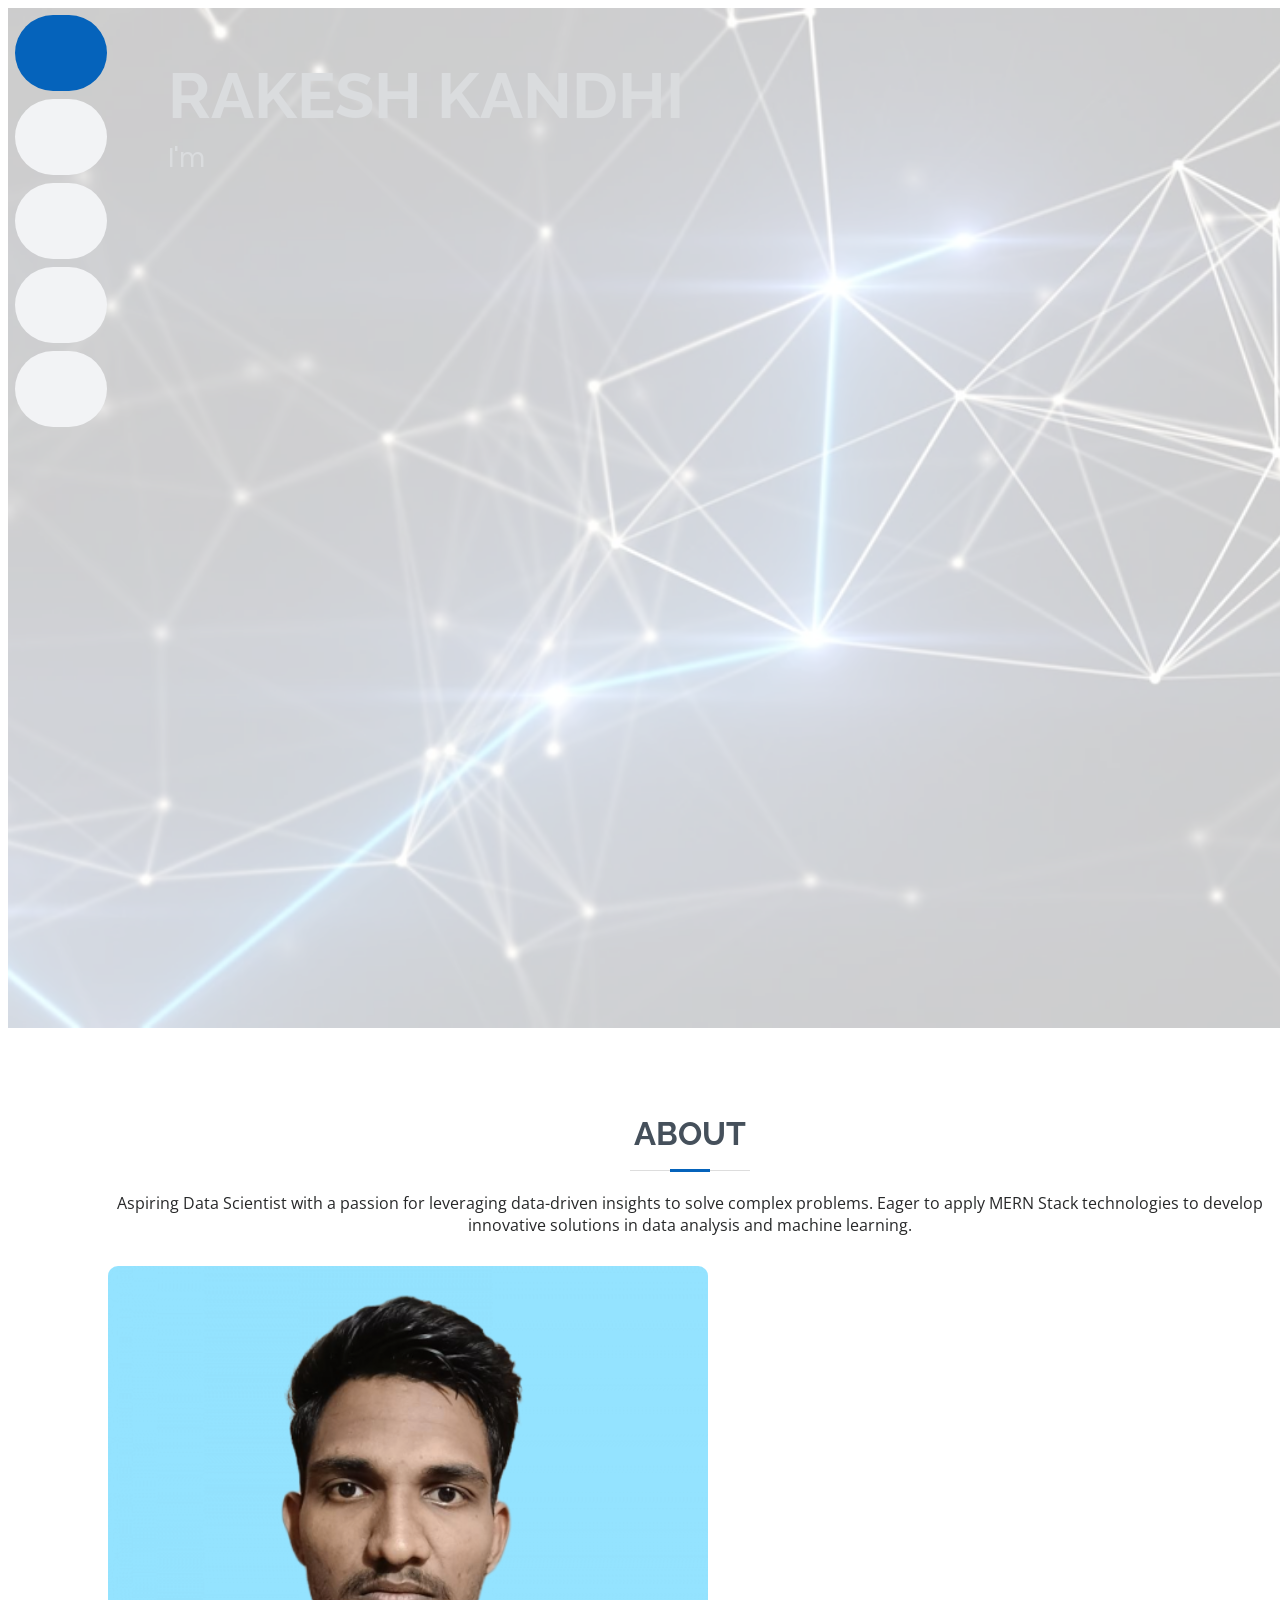
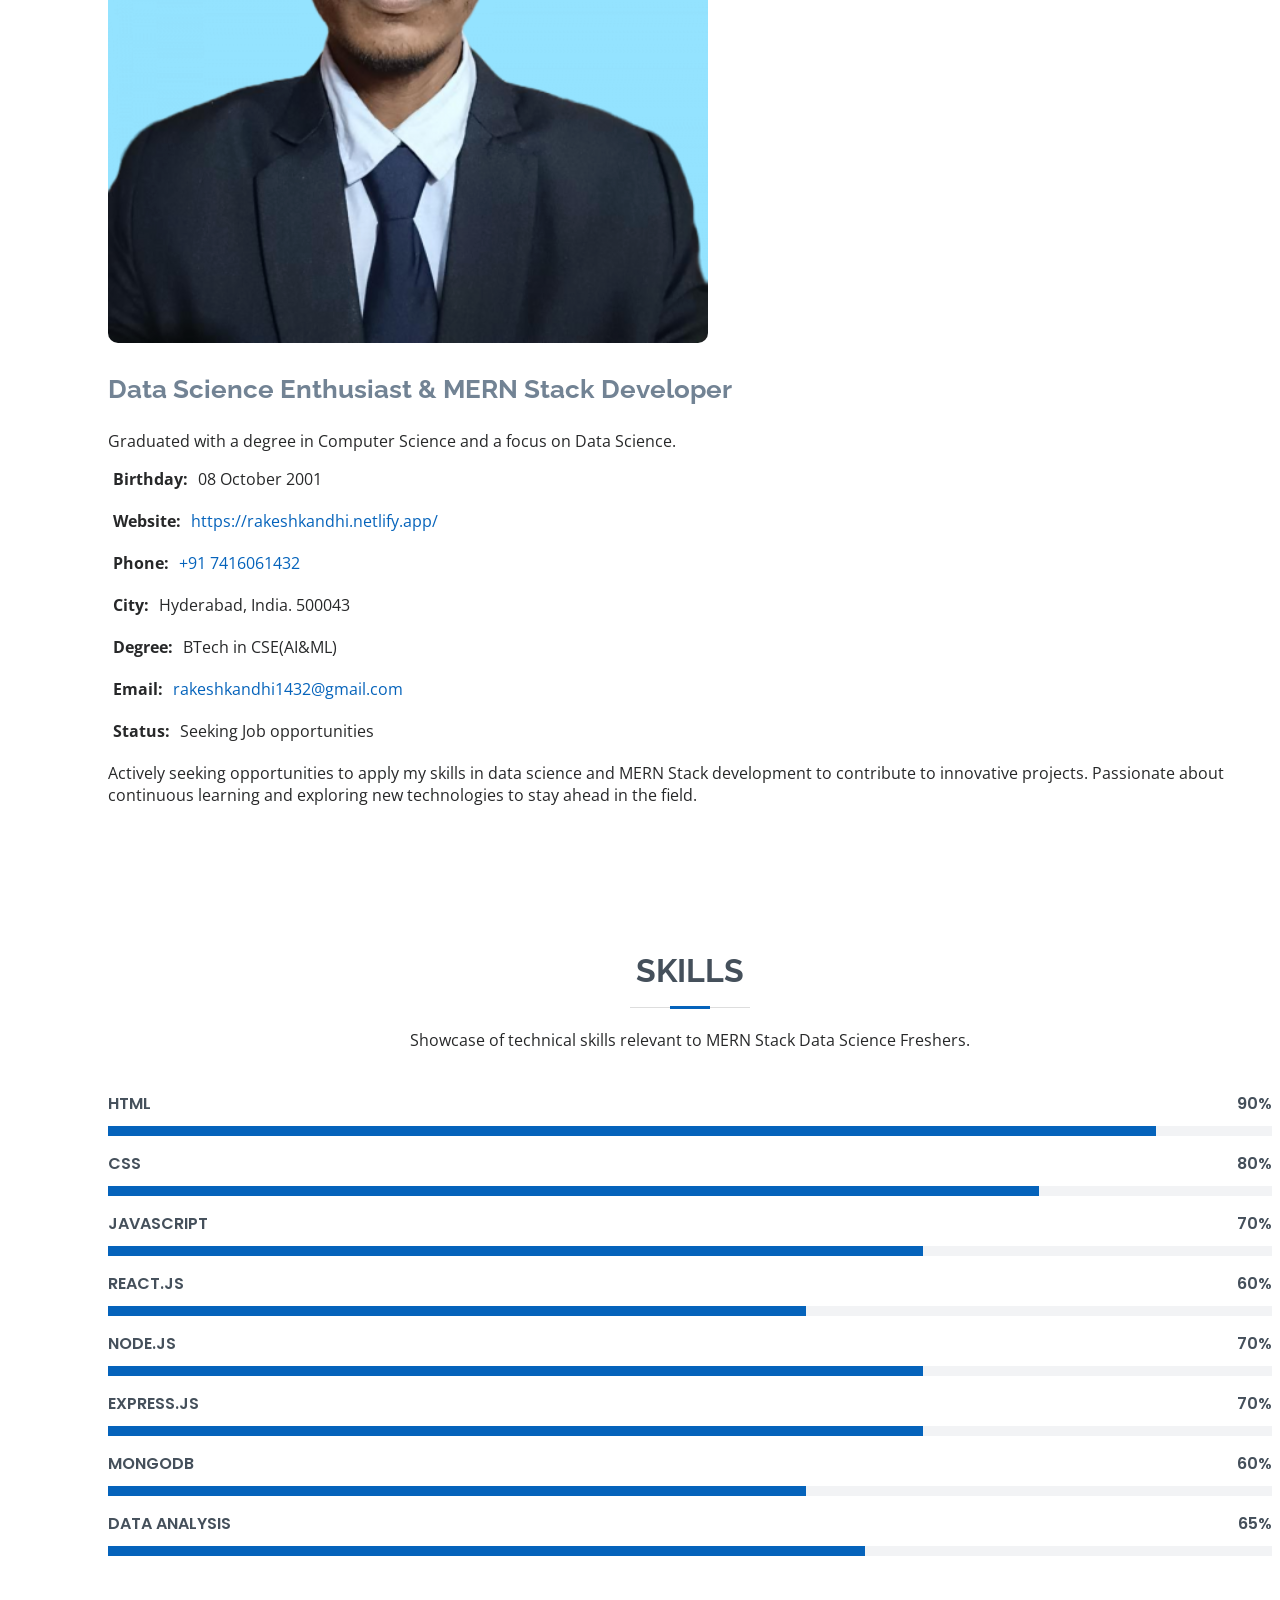
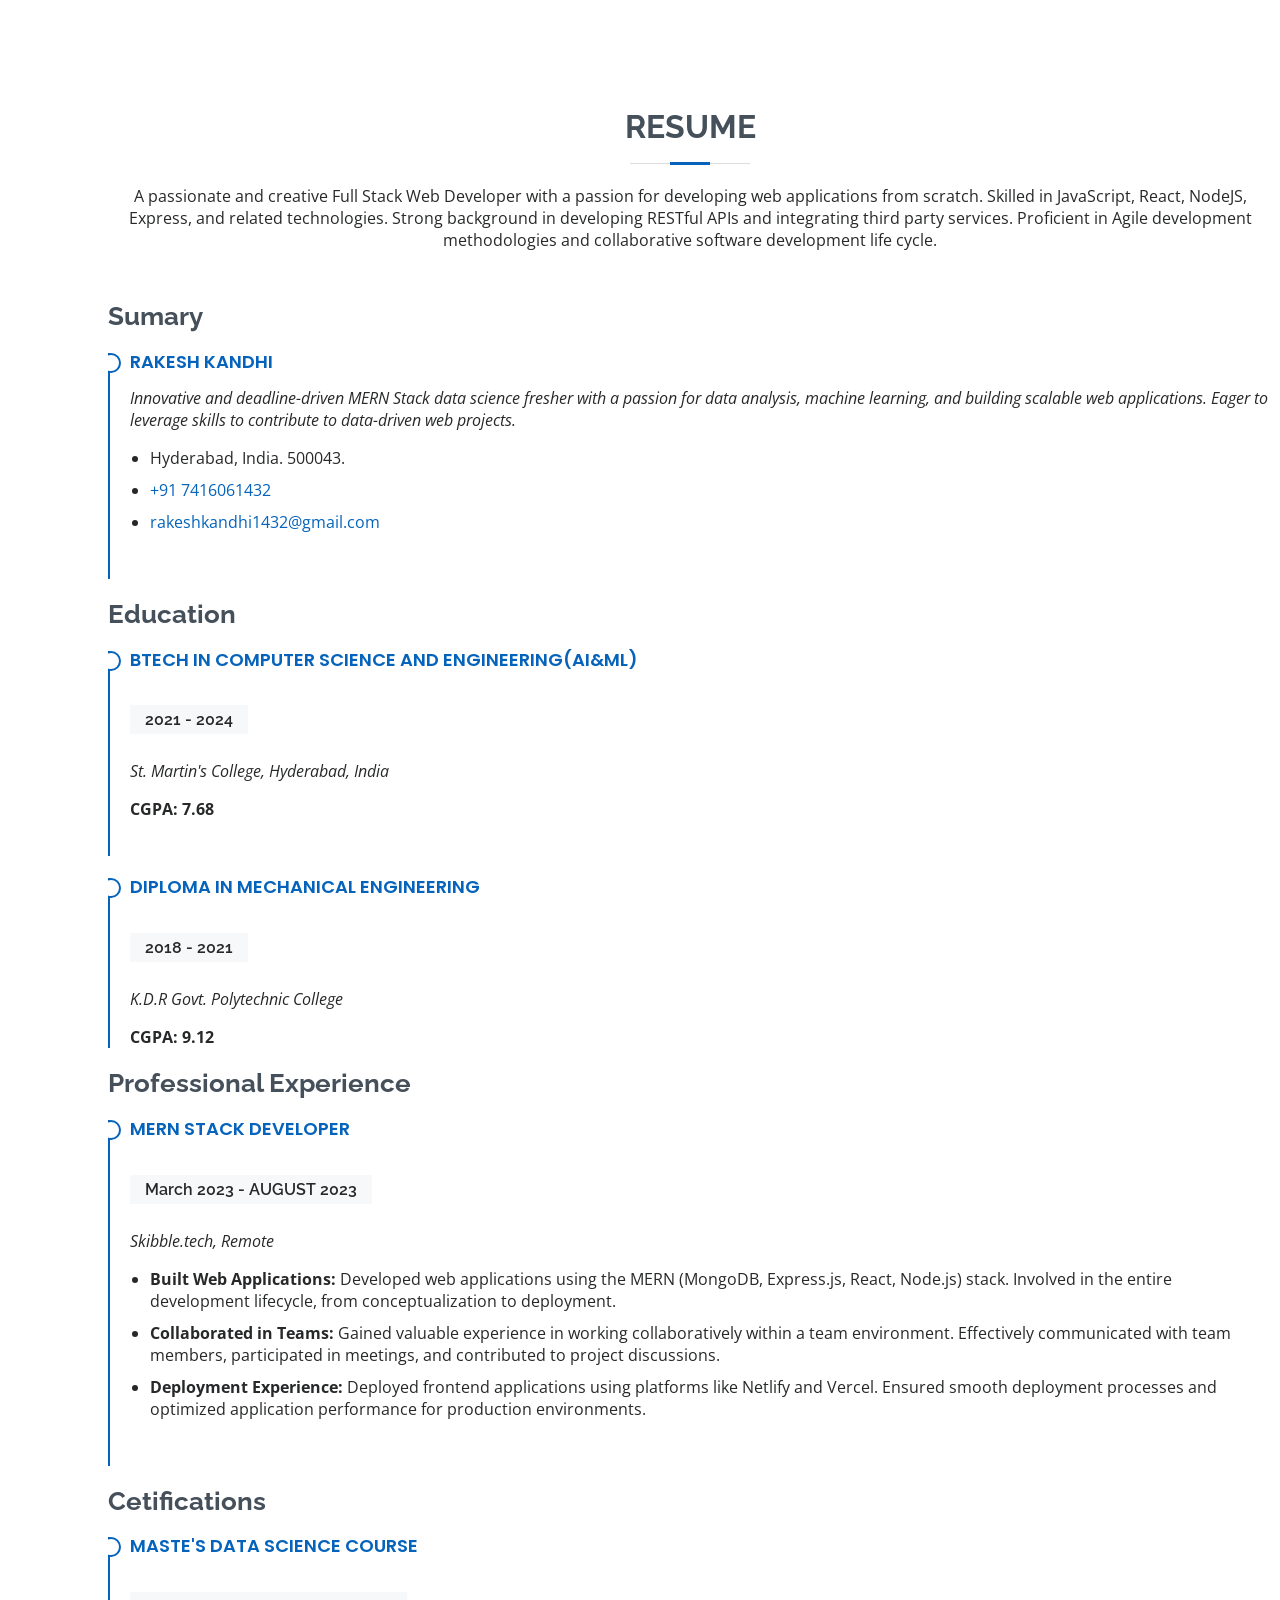
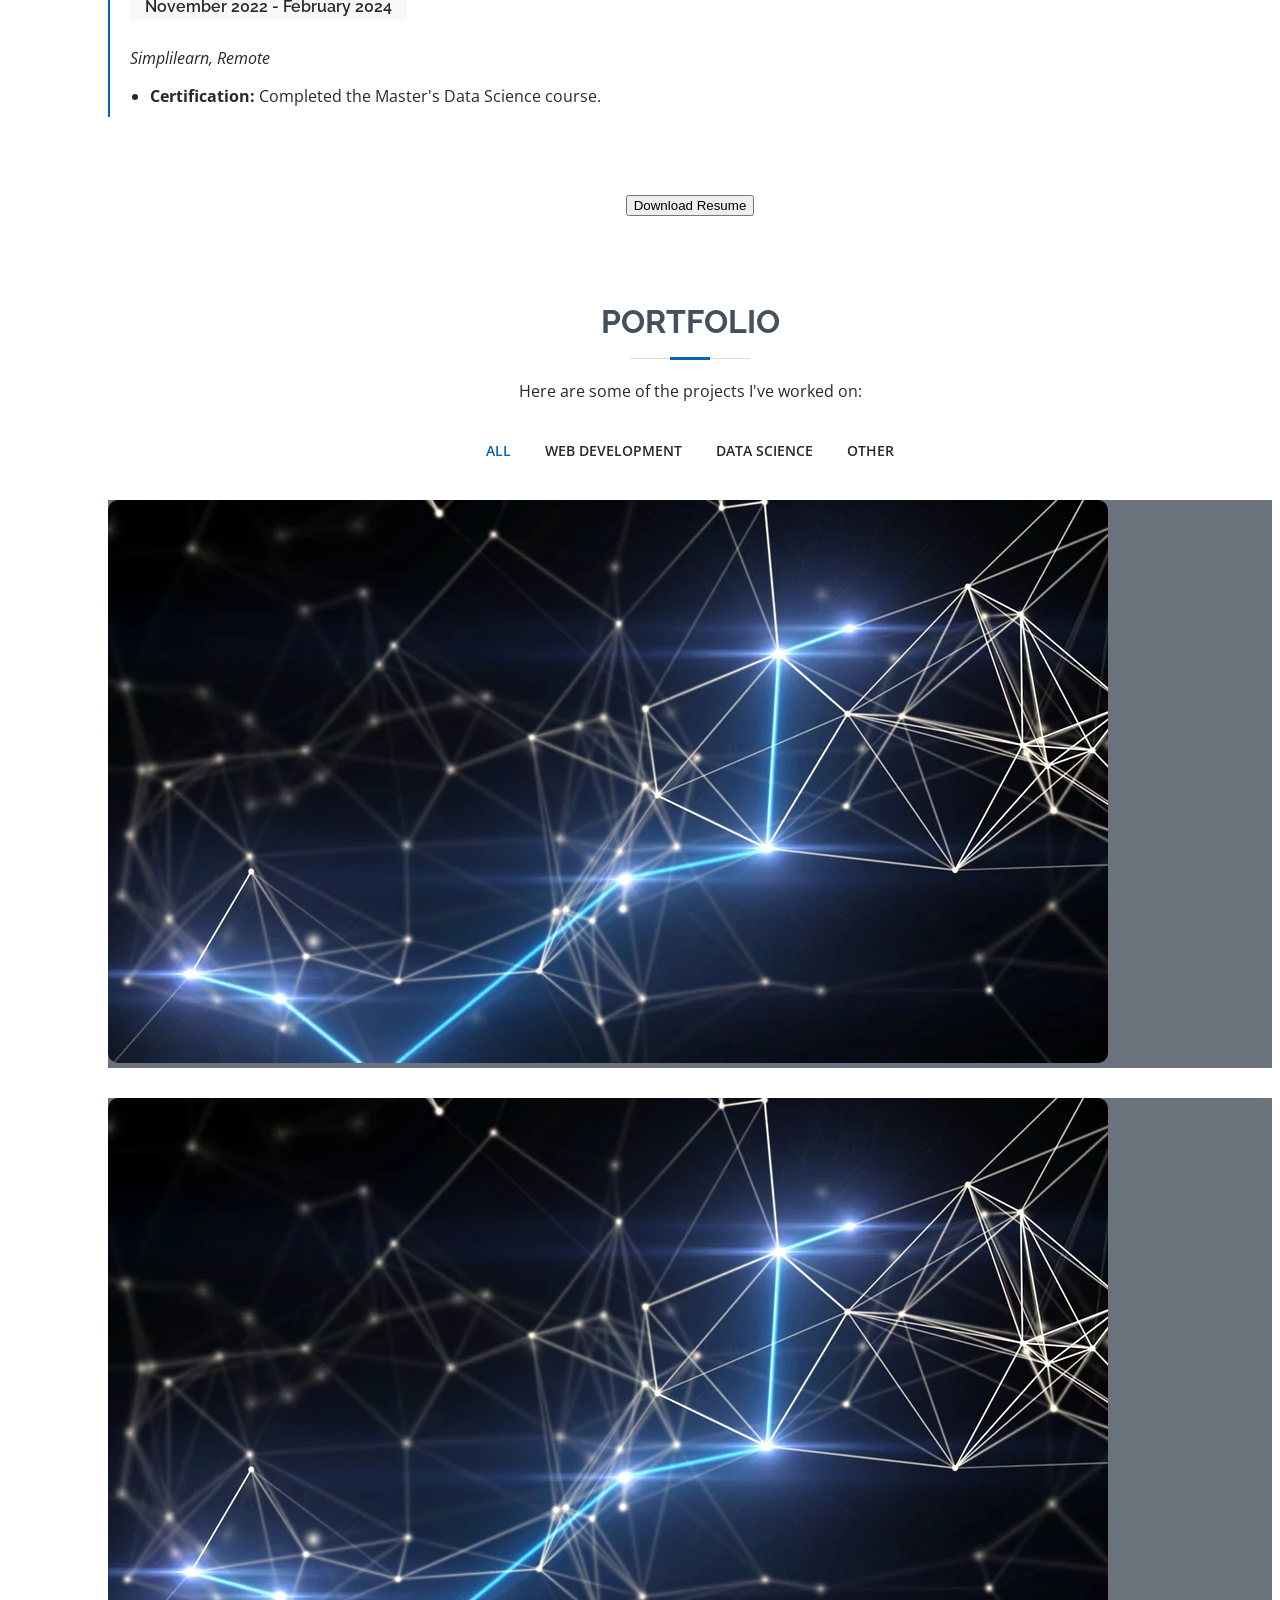
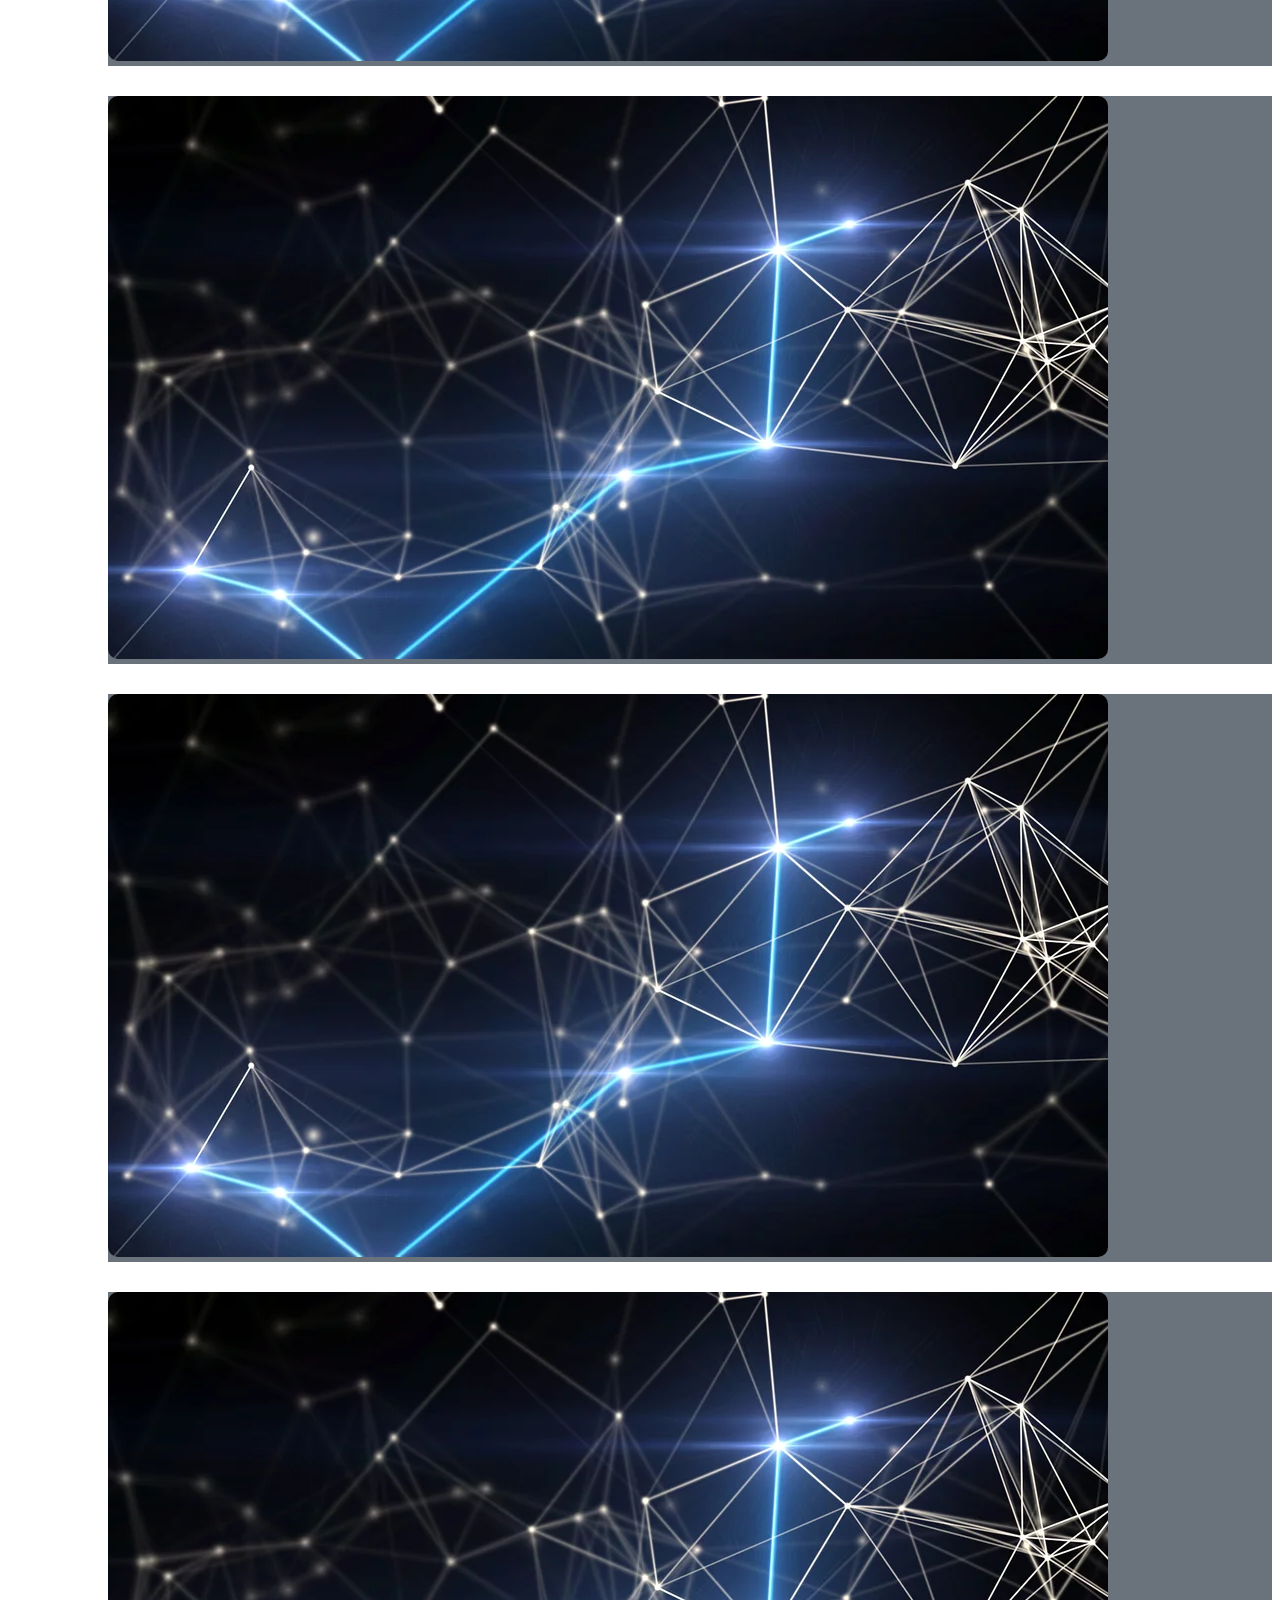
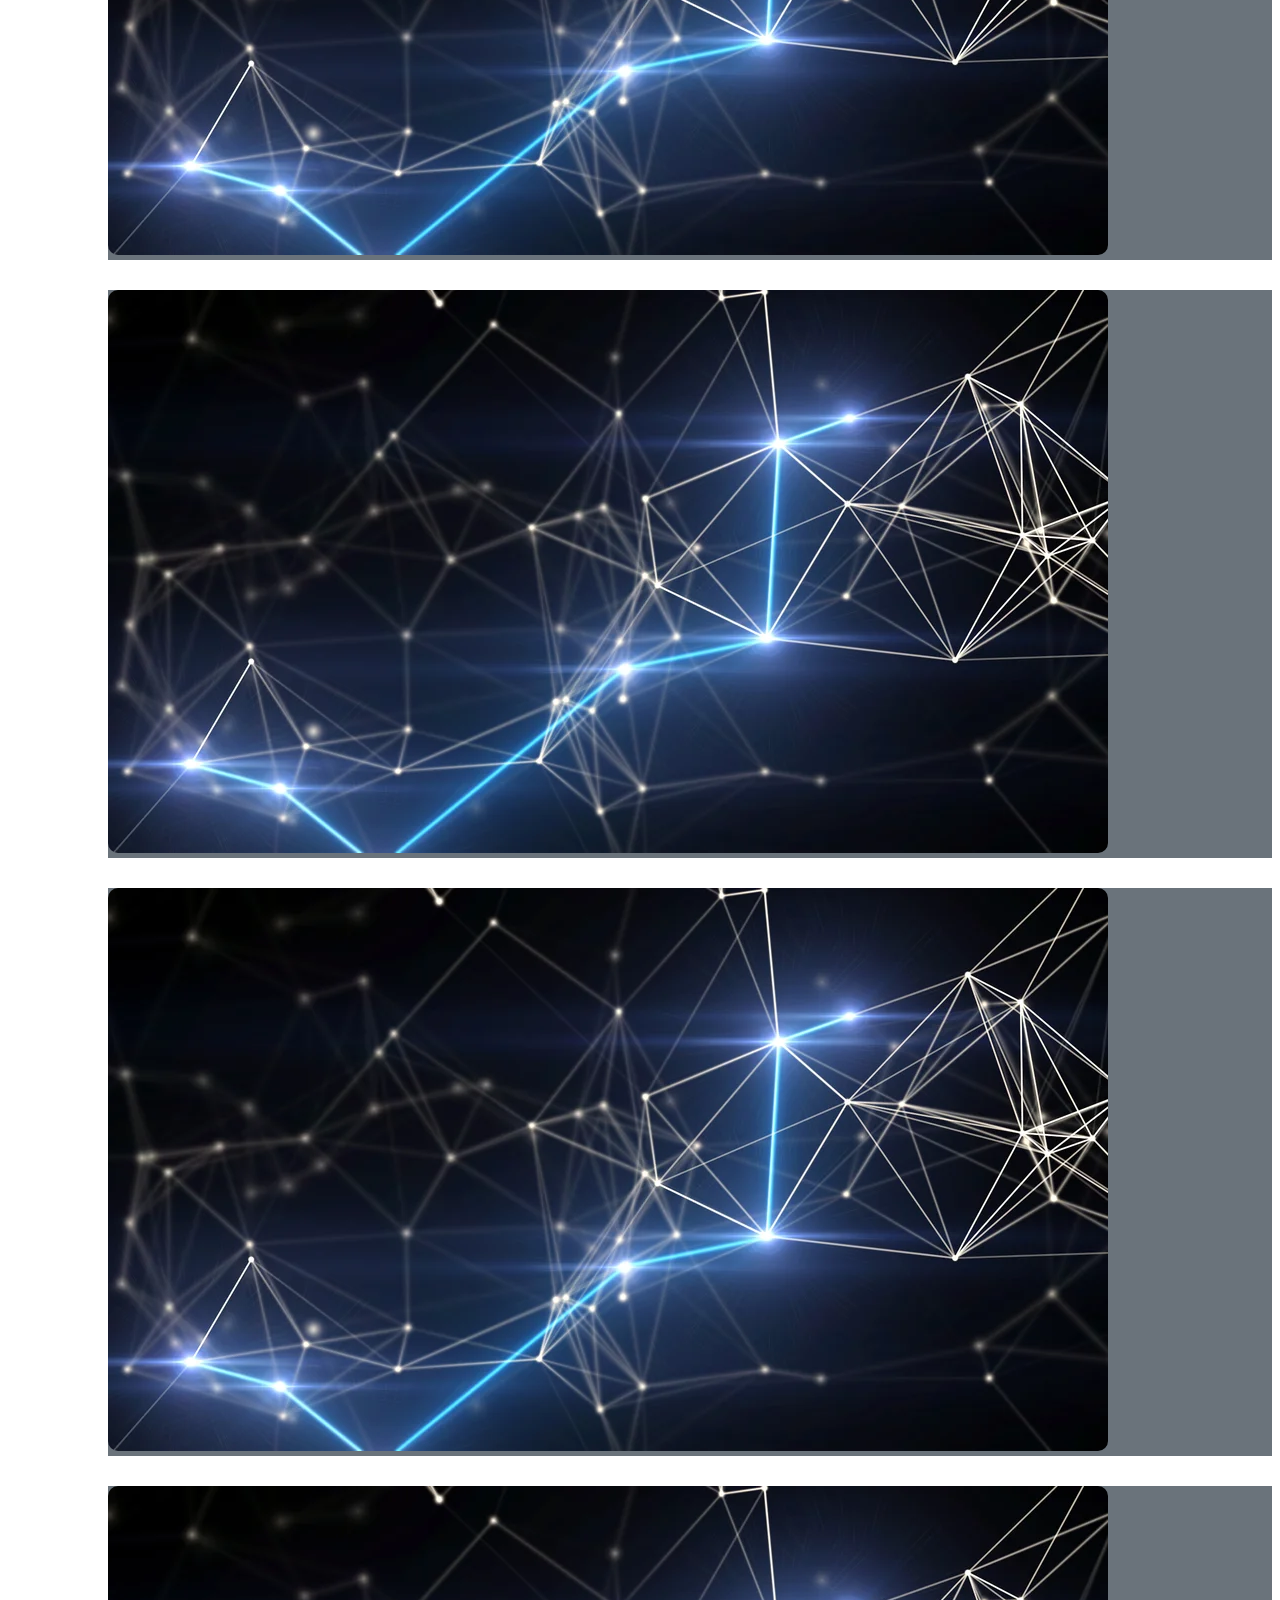
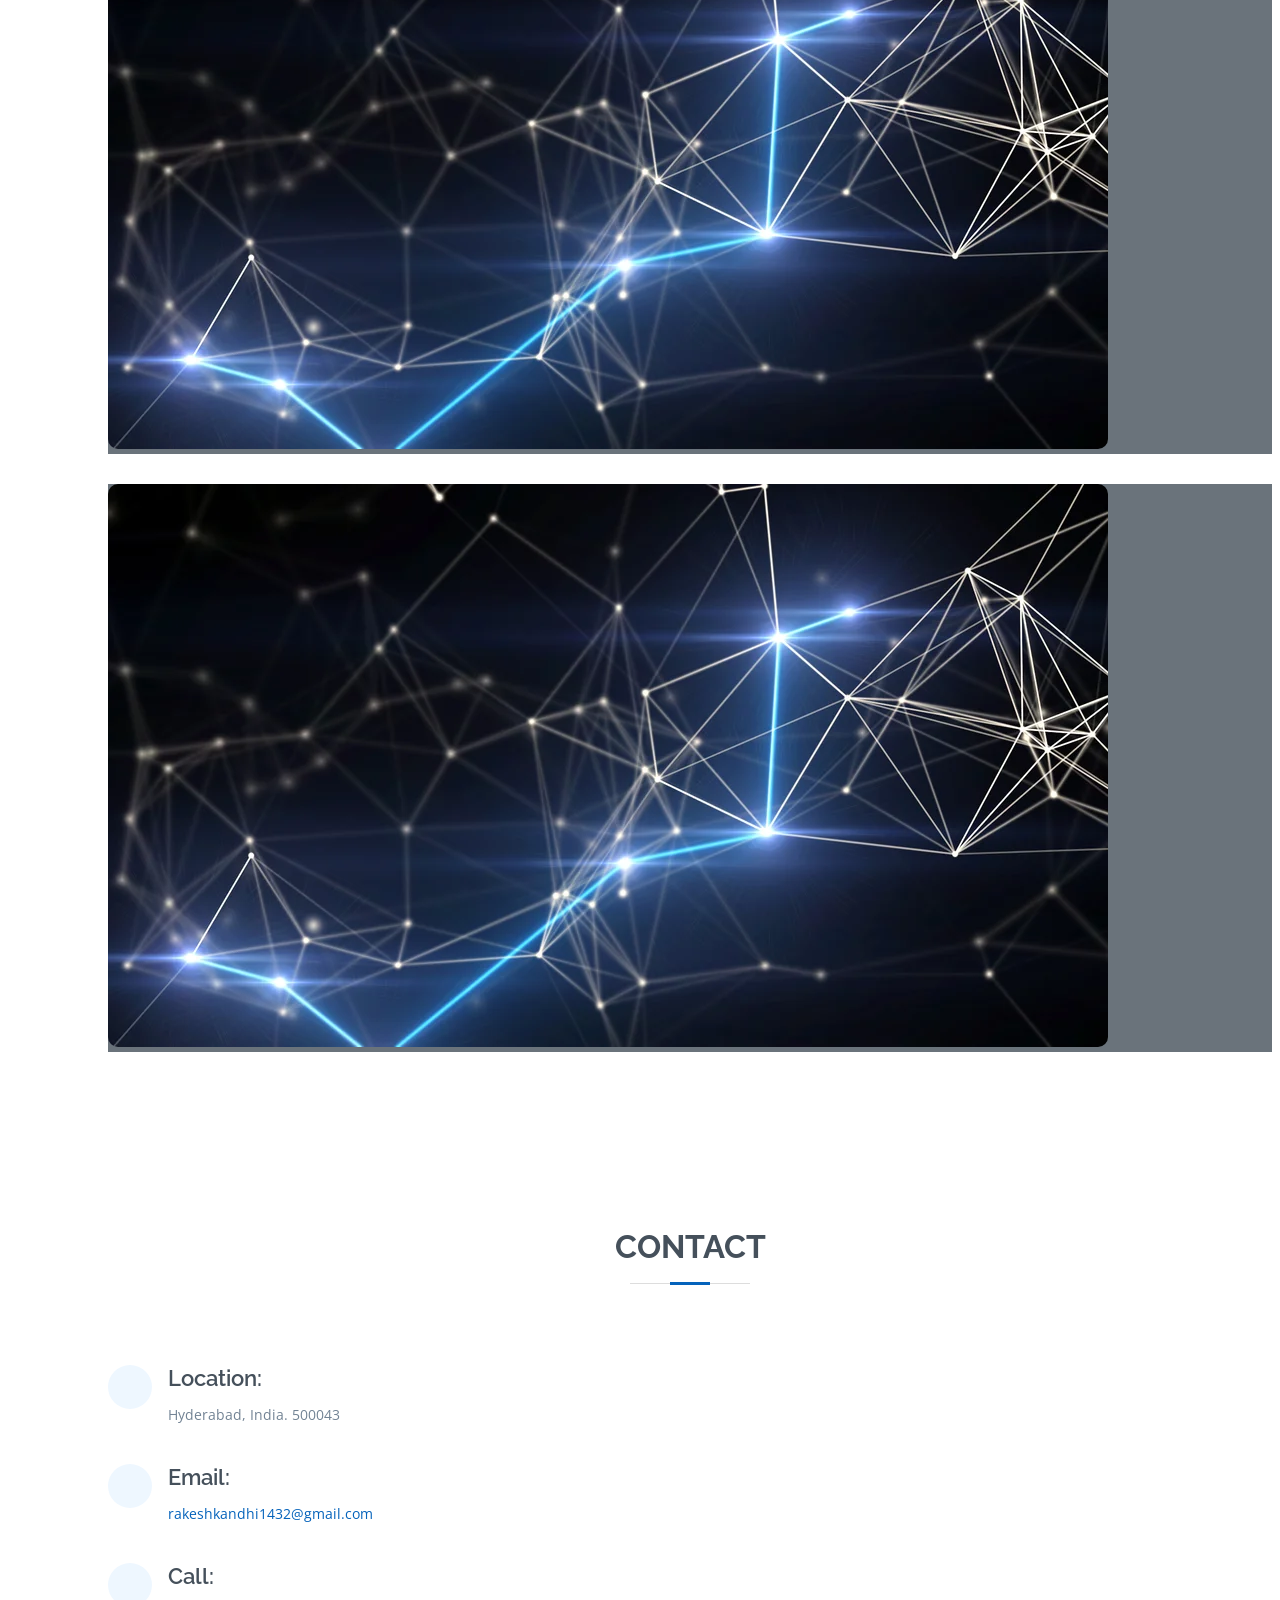
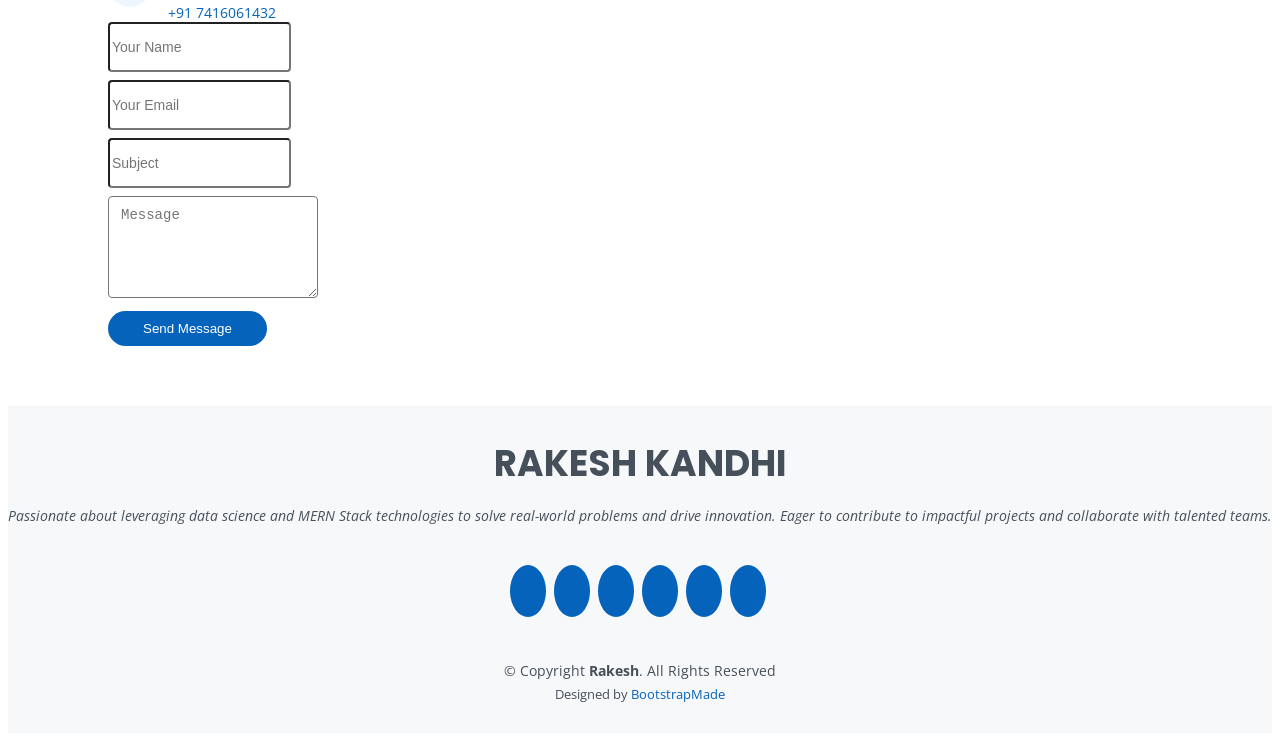
==== commit c36a1d41: "updated" ====
--- a/index.html
+++ b/index.html
@@ -471,12 +471,14 @@
                     <div class="section-title">
                         <h2>Resume</h2>
                         <p>
-                            Magnam dolores commodi suscipit. Necessitatibus eius
-                            consequatur ex aliquid fuga eum quidem. Sit sint
-                            consectetur velit. Quisquam quos quisquam
-                            cupiditate. Et nemo qui impedit suscipit alias ea.
-                            Quia fugiat sit in iste officiis commodi quidem hic
-                            quas.
+                            A passionate and creative Full Stack Web Developer
+                            with a passion for developing web applications from
+                            scratch. Skilled in JavaScript, React, NodeJS,
+                            Express, and related technologies. Strong background
+                            in developing RESTful APIs and integrating third
+                            party services. Proficient in Agile development
+                            methodologies and collaborative software development
+                            life cycle.
                         </p>
                     </div>
 
@@ -587,6 +589,19 @@
                                         Ensured smooth deployment processes and
                                         optimized application performance for
                                         production environments.
+                                    </li>
+                                </ul>
+                            </div>
+                            <h3 class="resume-title">Cetifications</h3>
+                            <div class="resume-item">
+                                <h4>Maste's Data Science Course</h4>
+                                <h5>November 2022 - February 2024</h5>
+                                <p><em>Simplilearn, Remote</em></p>
+                                <ul>
+                                    <li>
+                                        <strong>Certification:</strong>
+                                        Completed the Master's Data Science
+                                        course.
                                     </li>
                                 </ul>
                             </div>
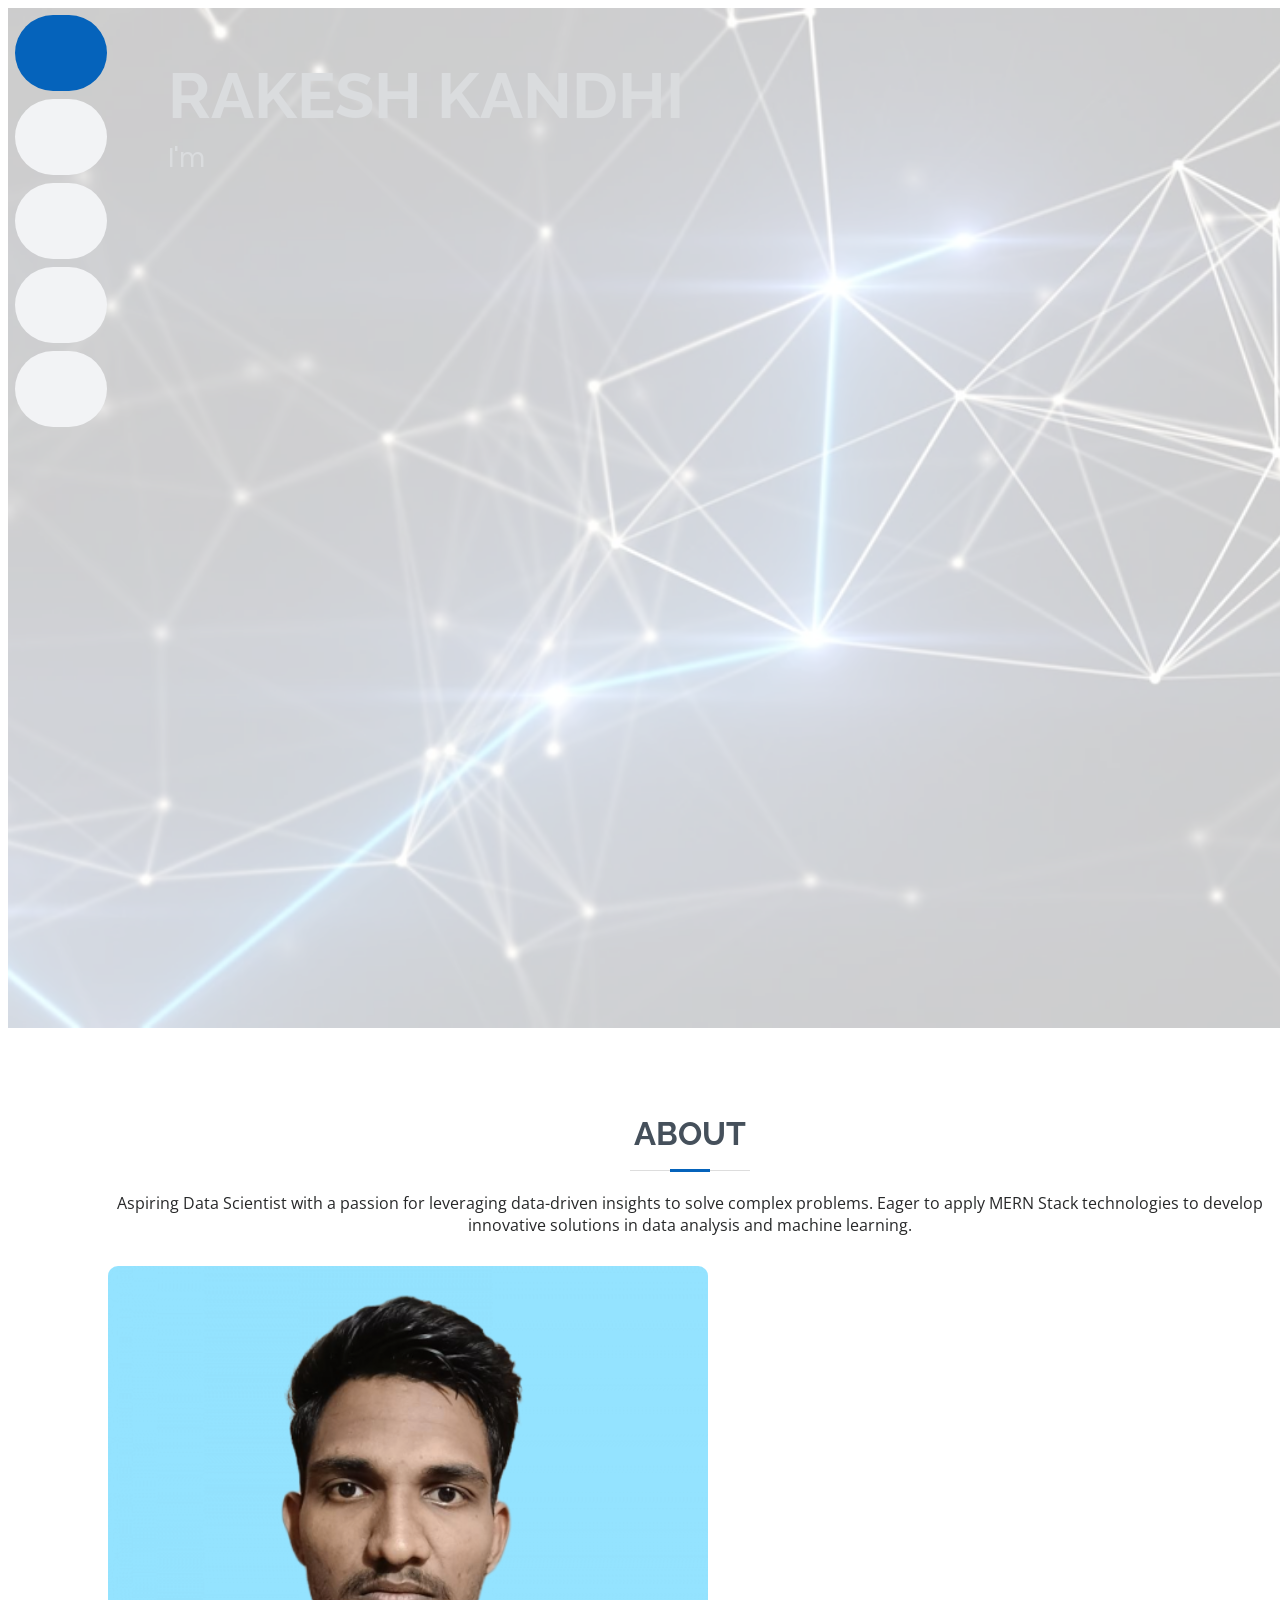
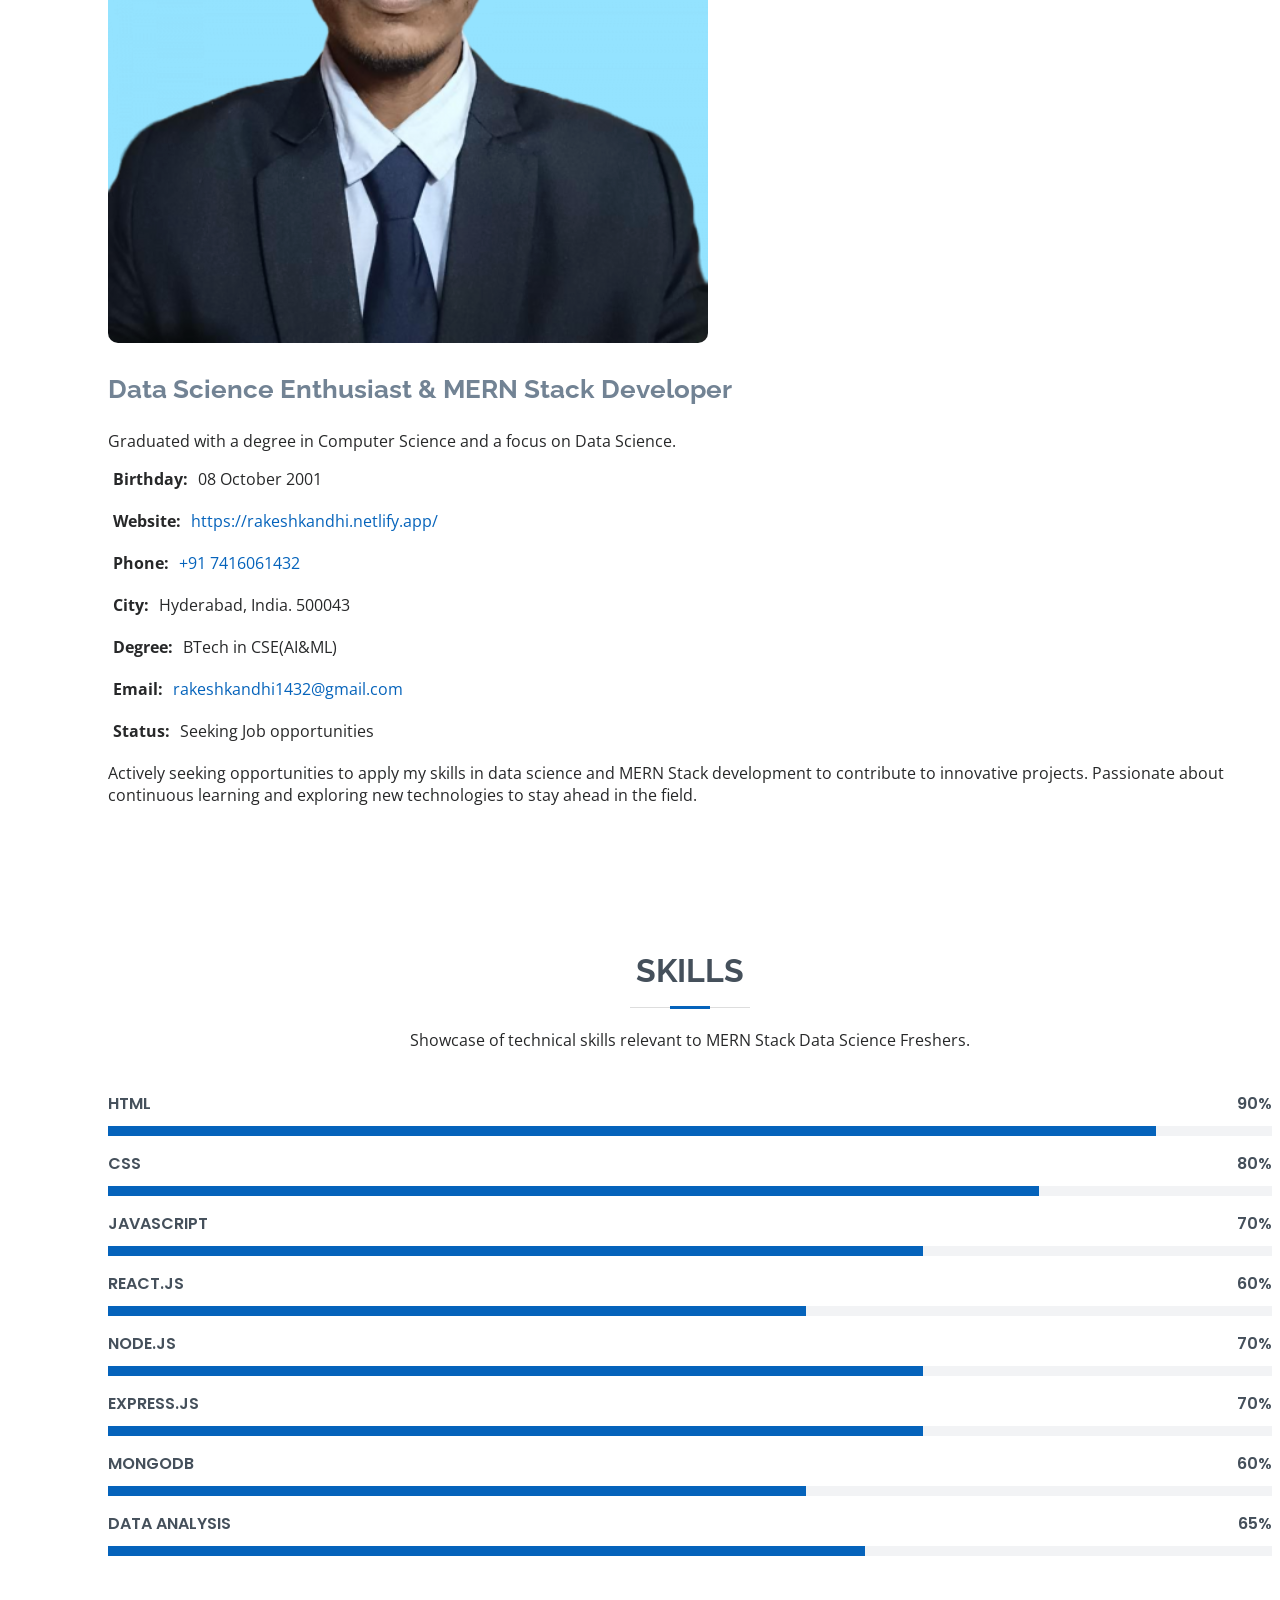
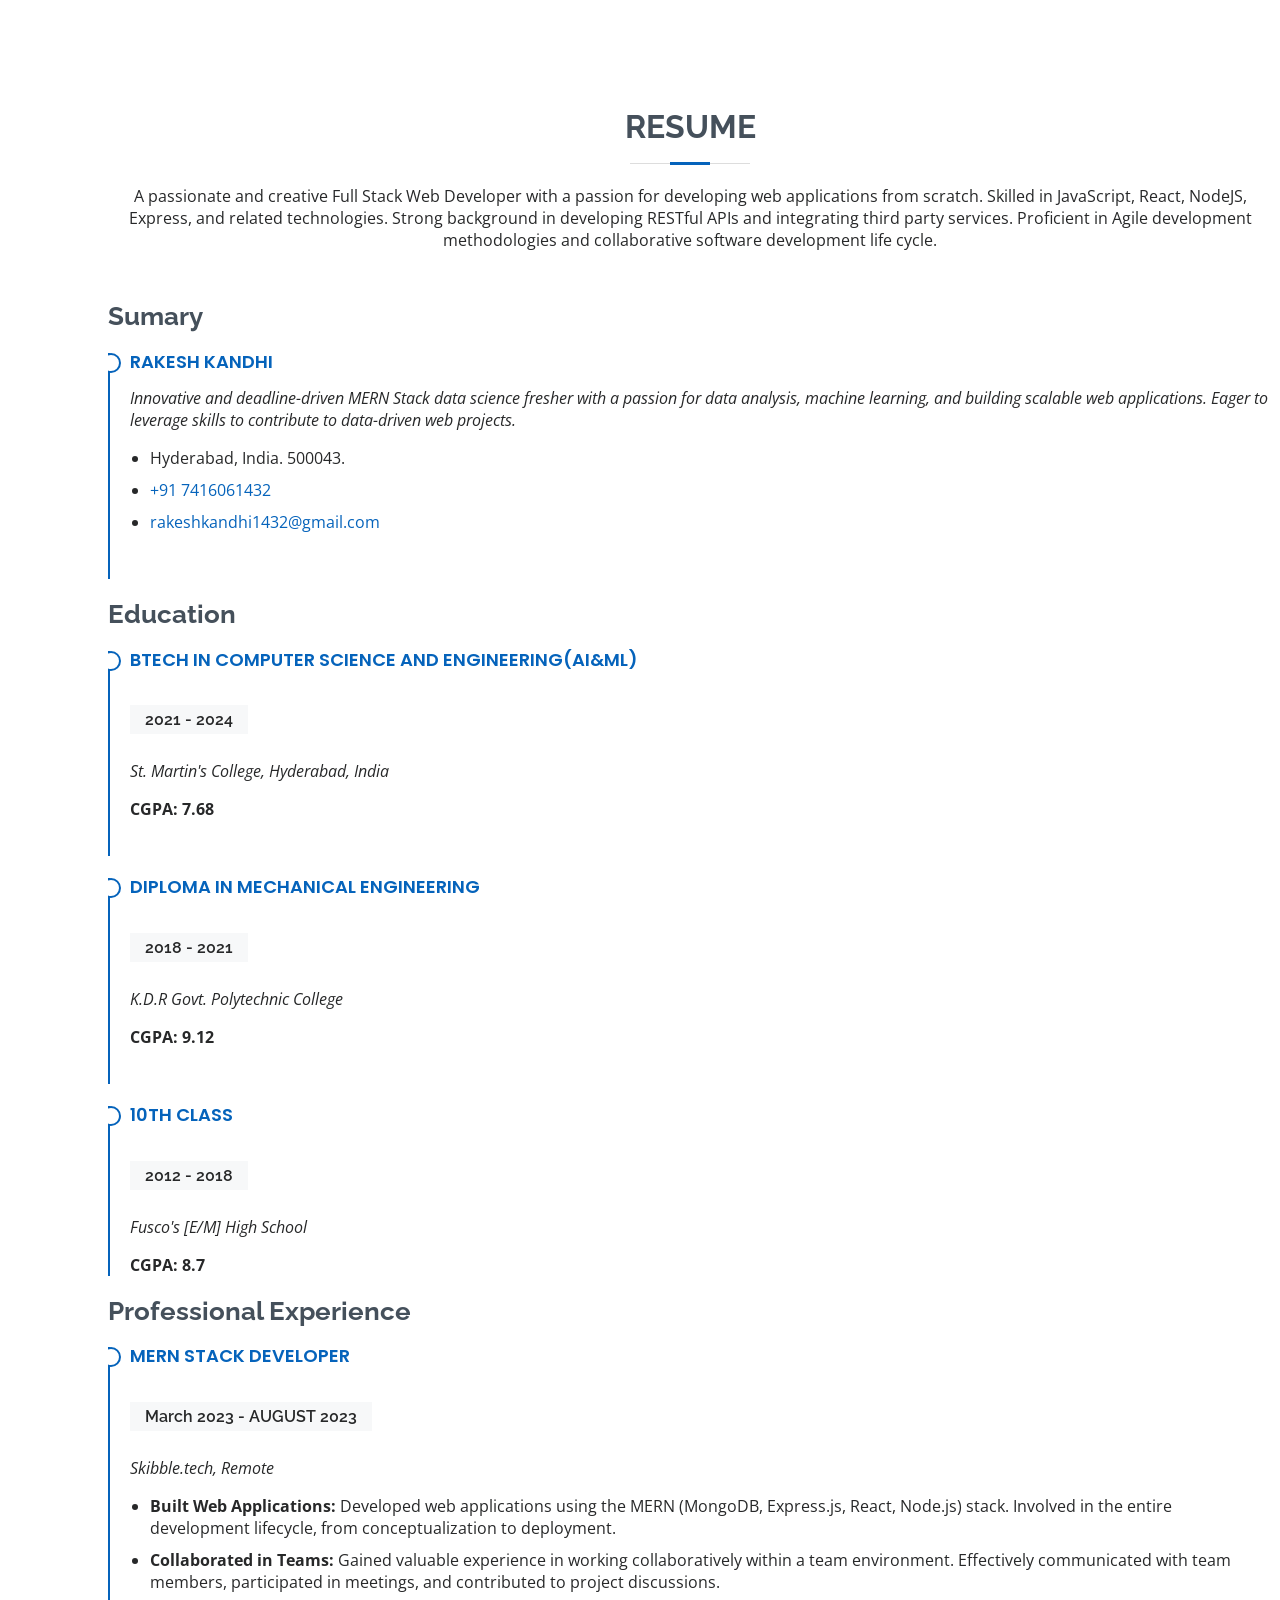
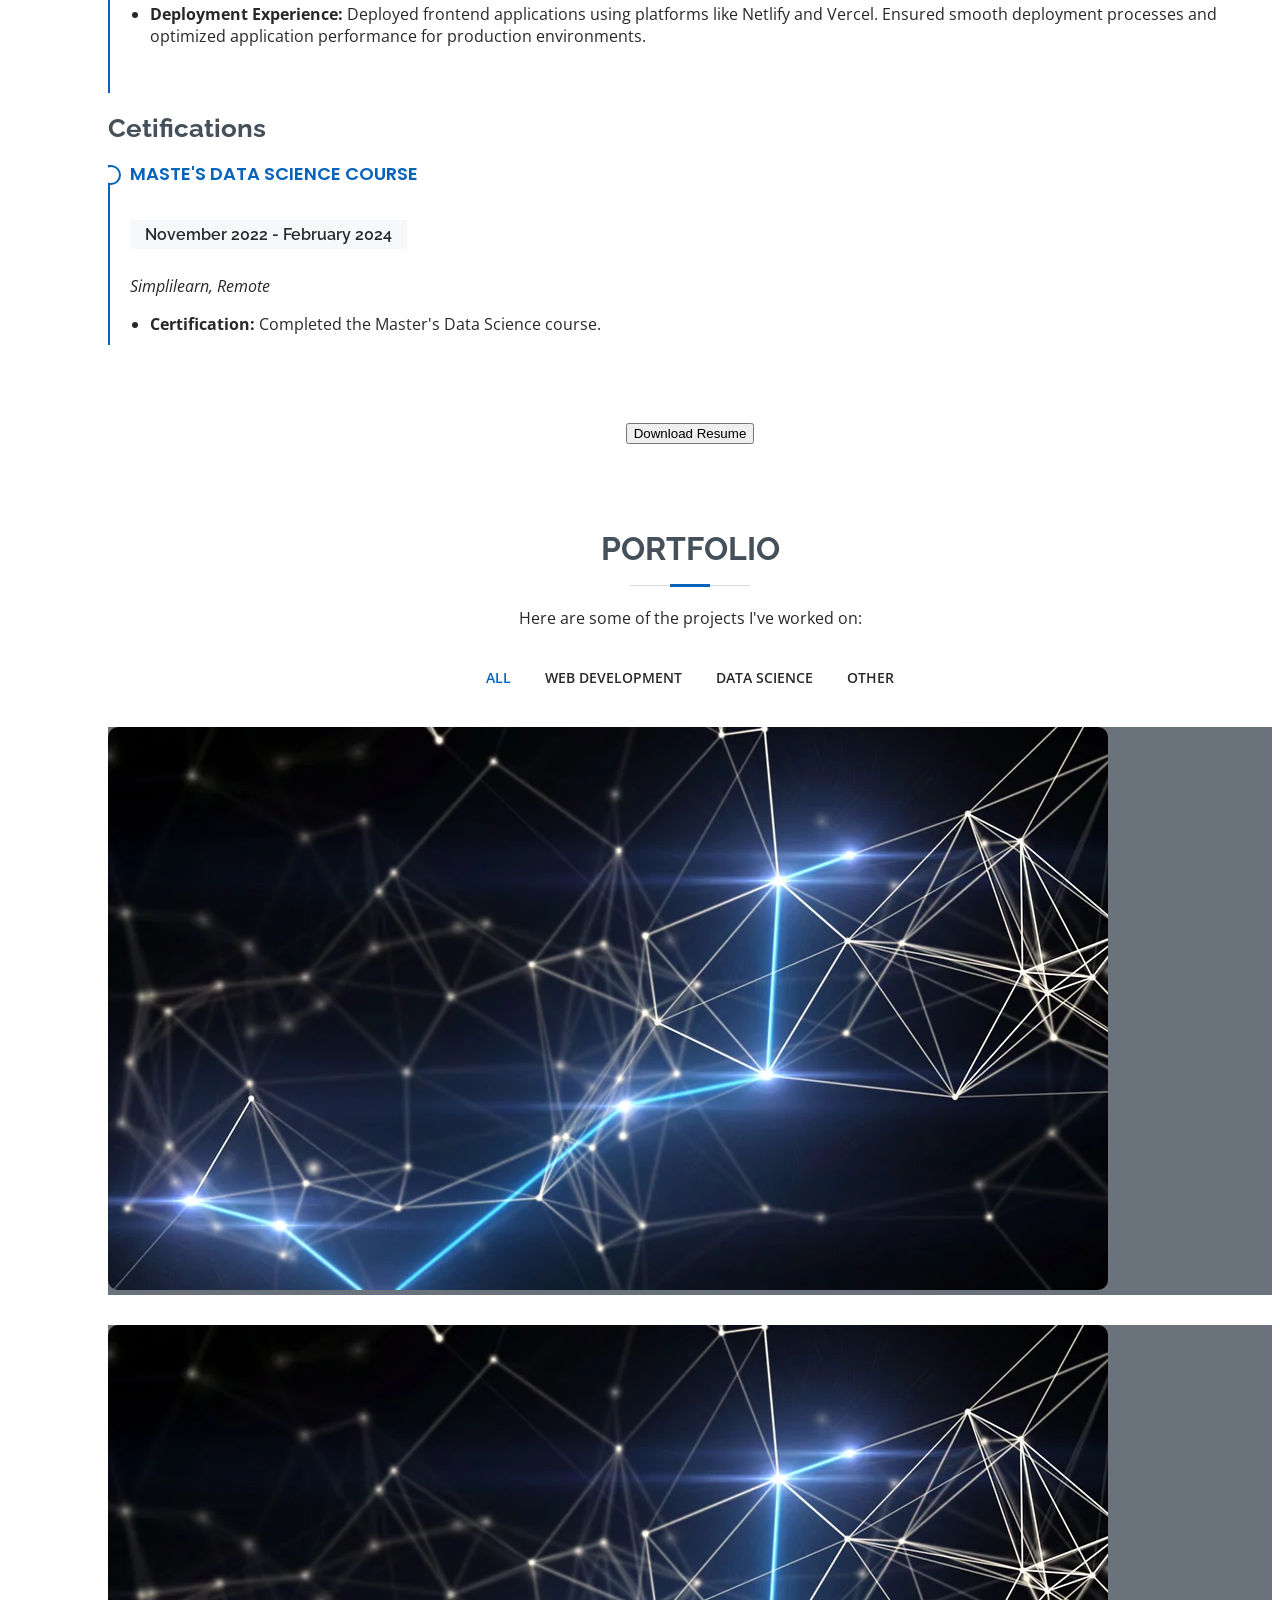
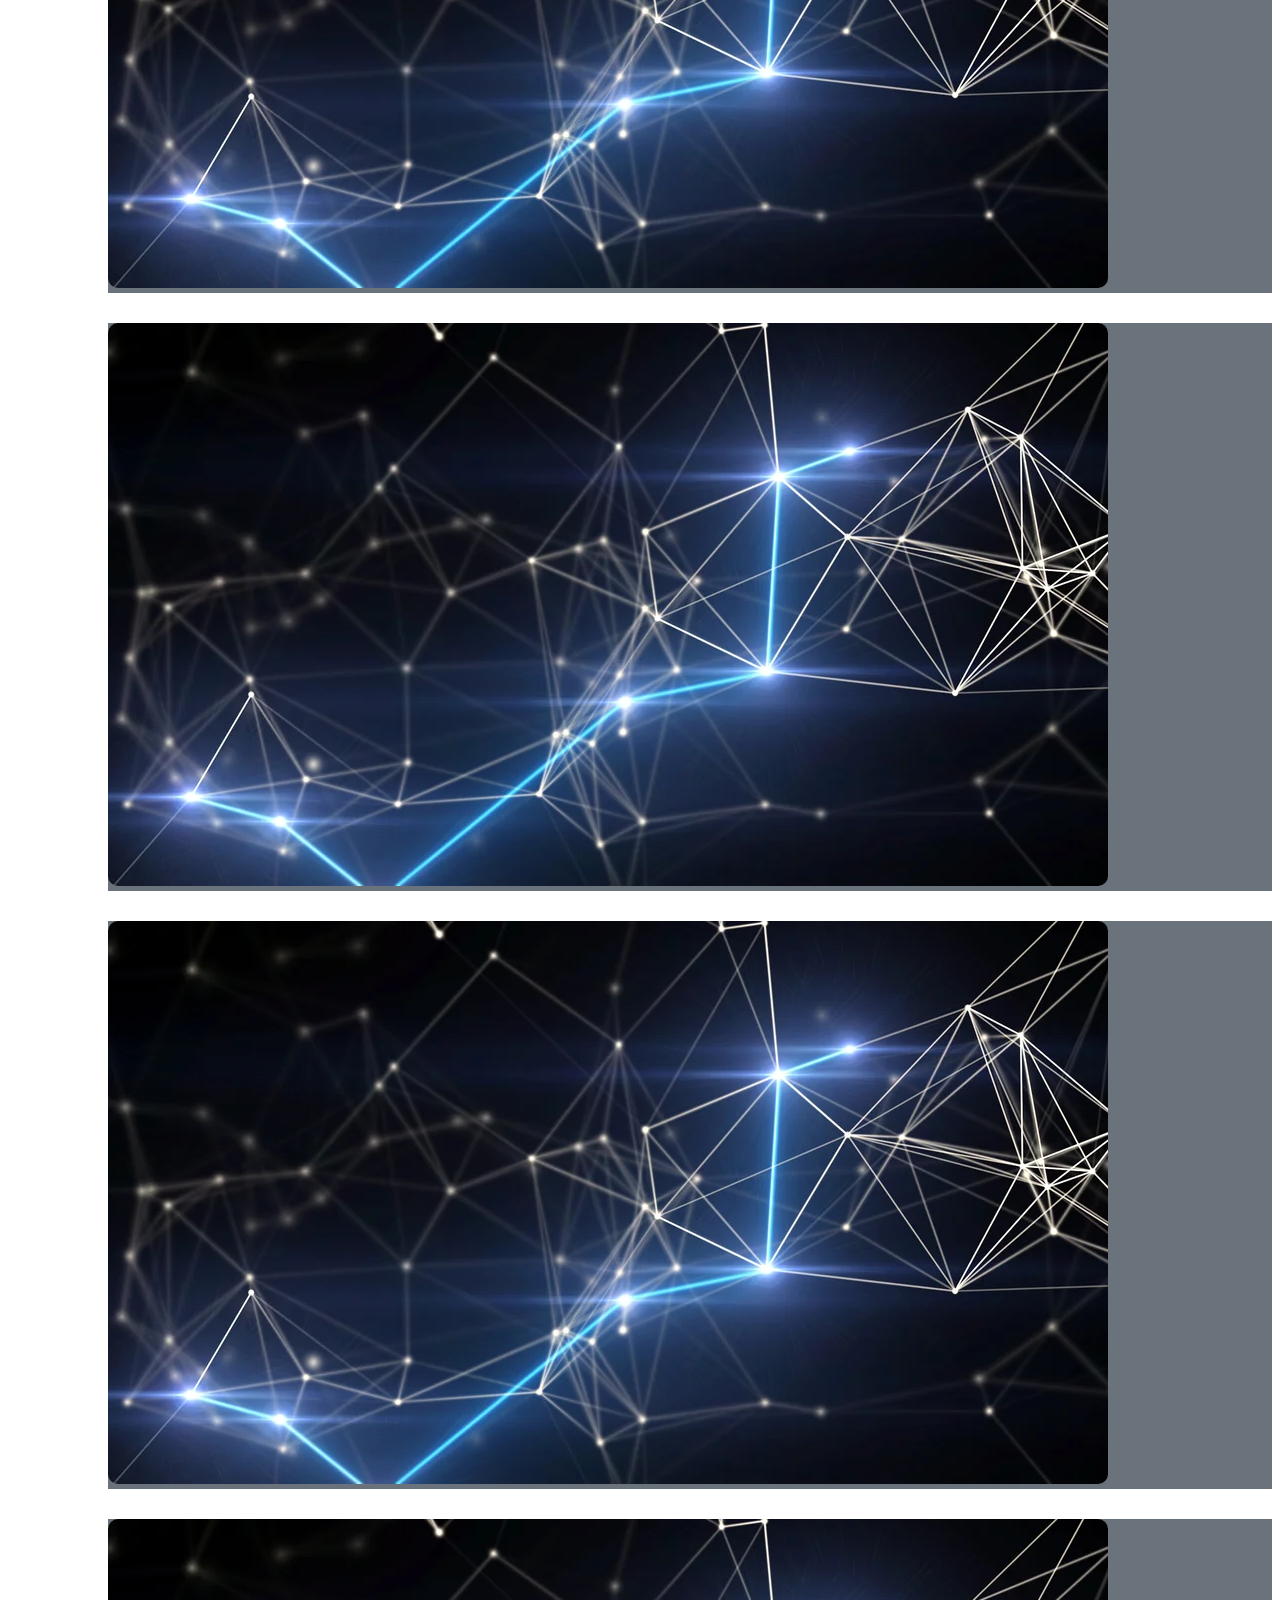
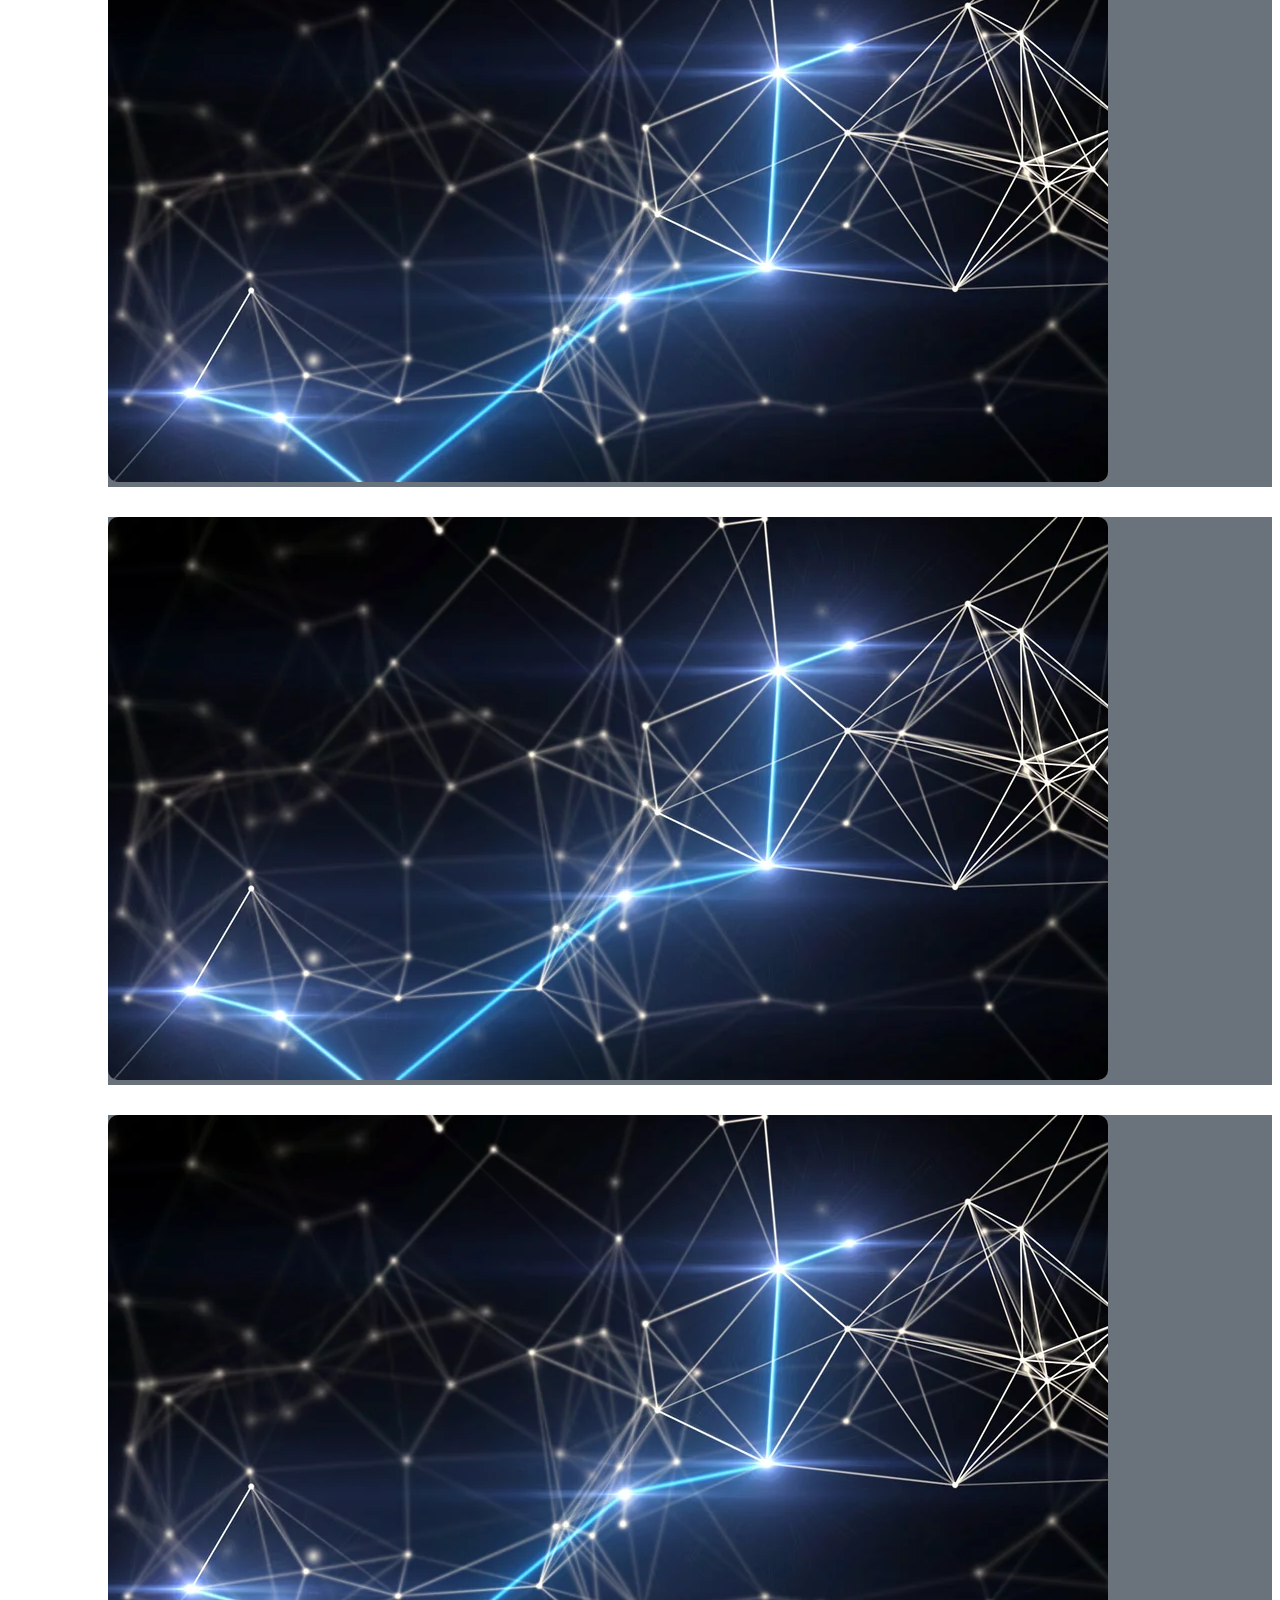
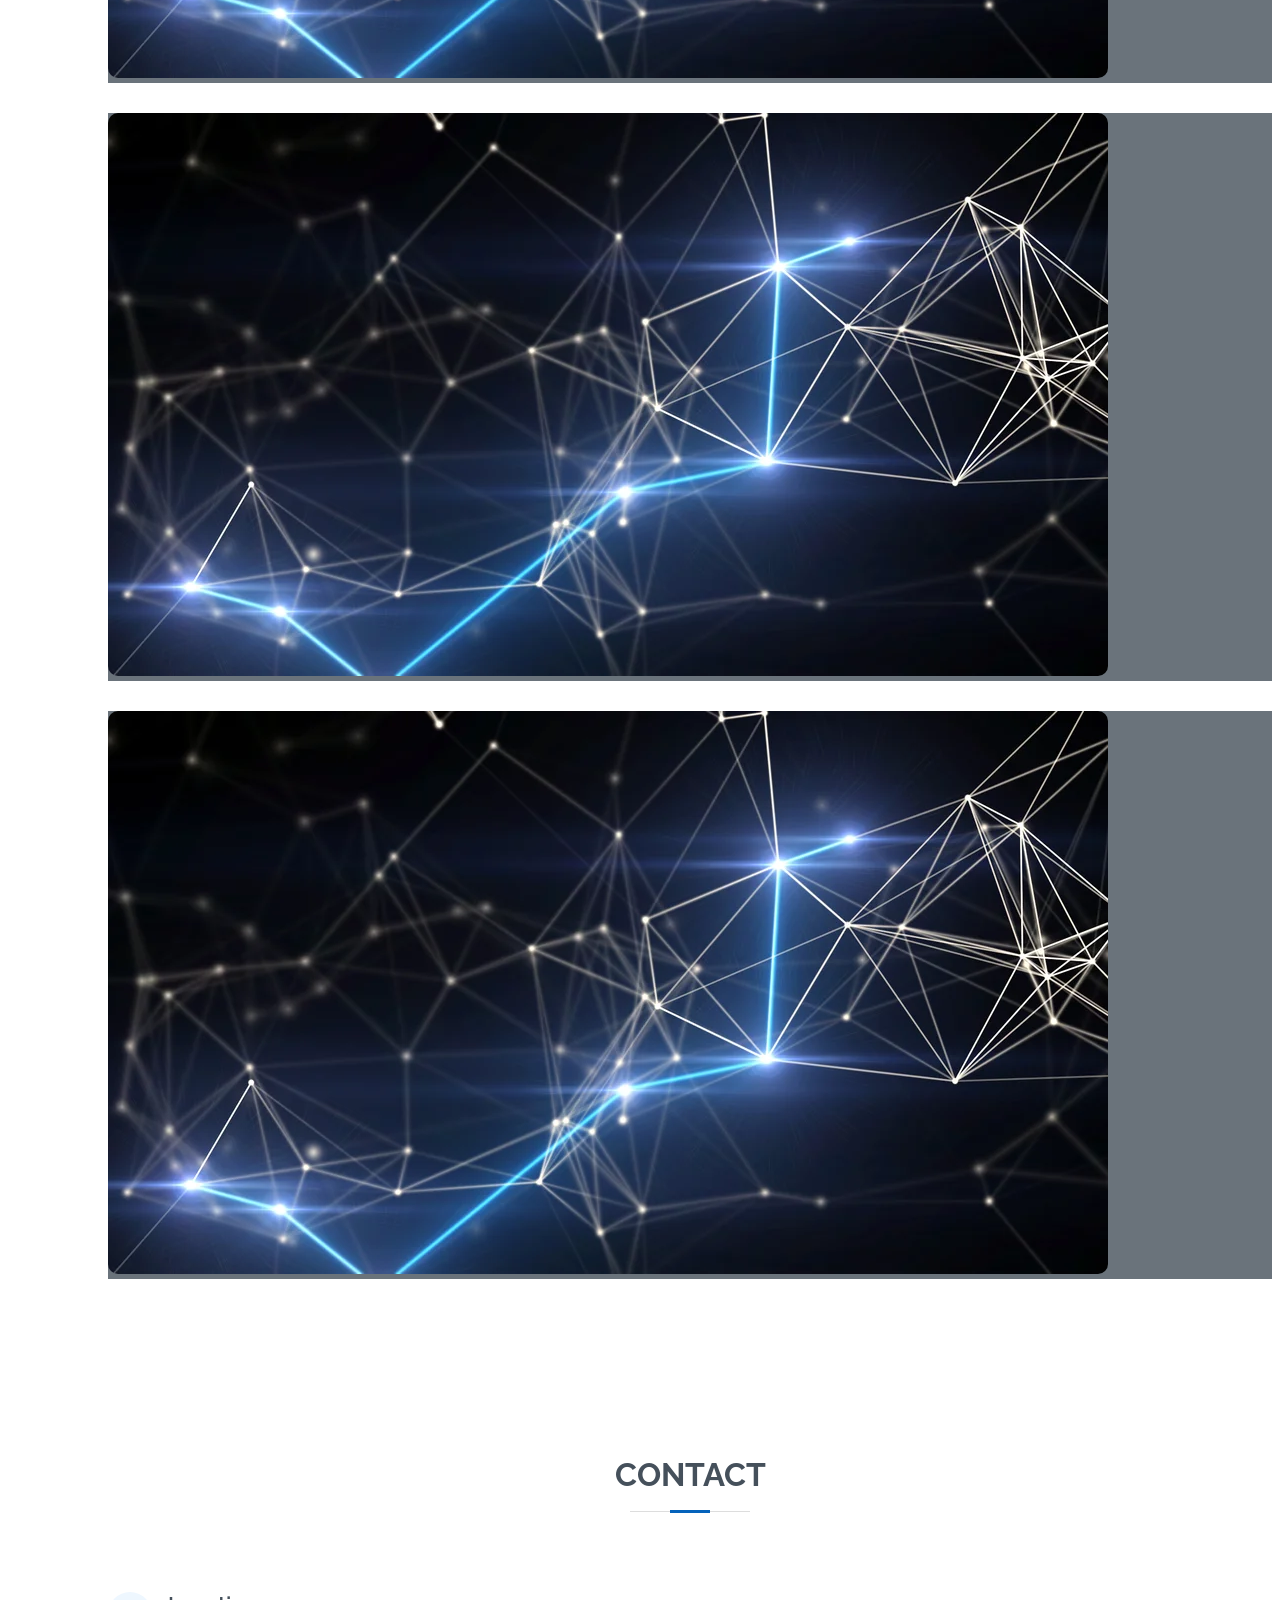
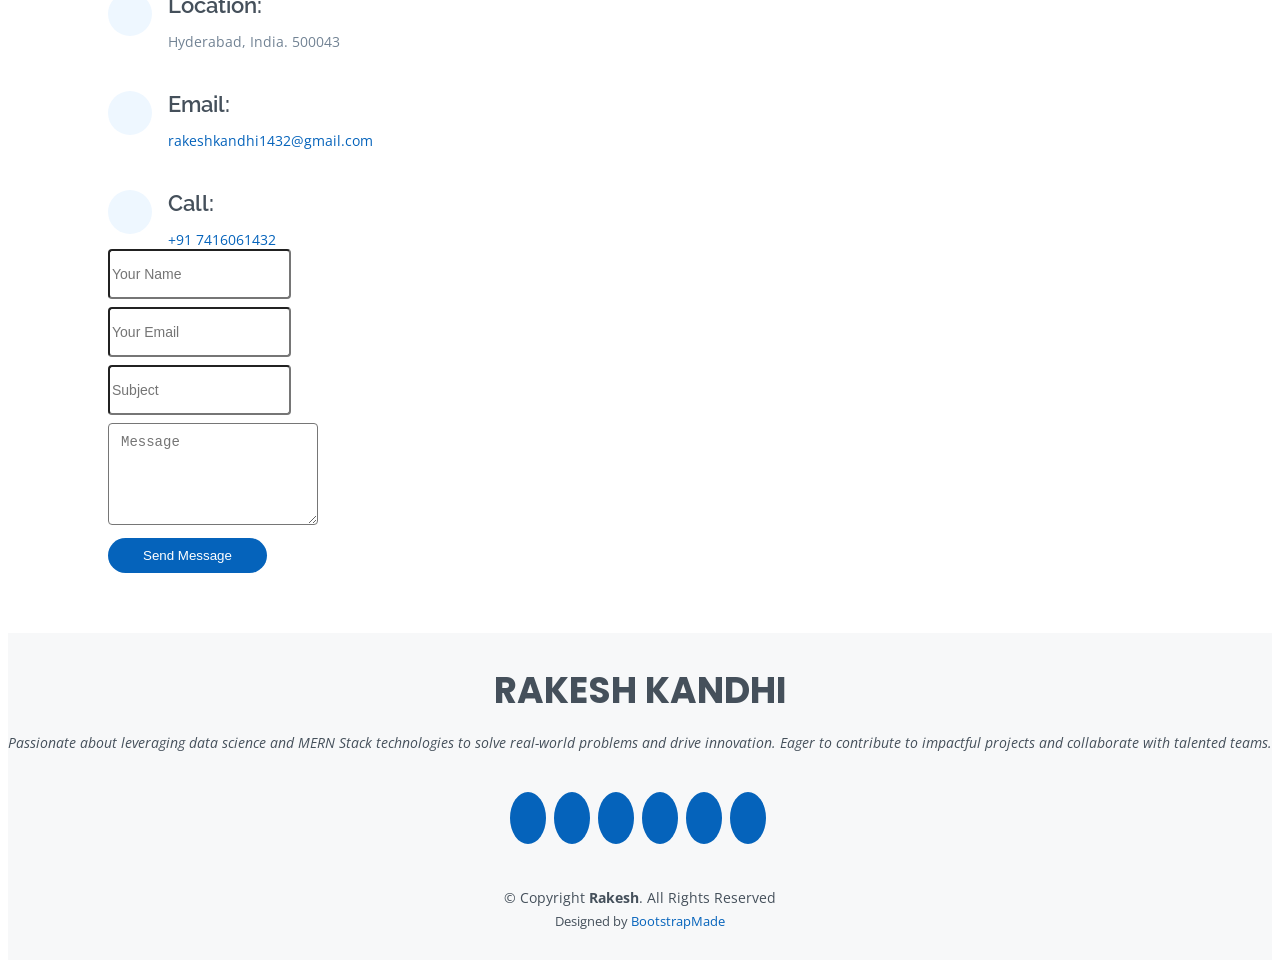
==== commit cd020181: "update" ====
--- a/index.html
+++ b/index.html
@@ -545,7 +545,7 @@
                                     <strong>CGPA: 9.12</strong>
                                 </p>
                             </div>
-                            <!-- <div class="resume-item">
+                            <div class="resume-item">
                                 <h4>10th Class</h4>
                                 <h5>2012 - 2018</h5>
                                 <p>
@@ -554,7 +554,7 @@
                                 <p>
                                     <strong>CGPA: 8.7</strong>
                                 </p>
-                            </div> -->
+                            </div>
                         </div>
                         <div class="col-lg-6">
                             <h3 class="resume-title">
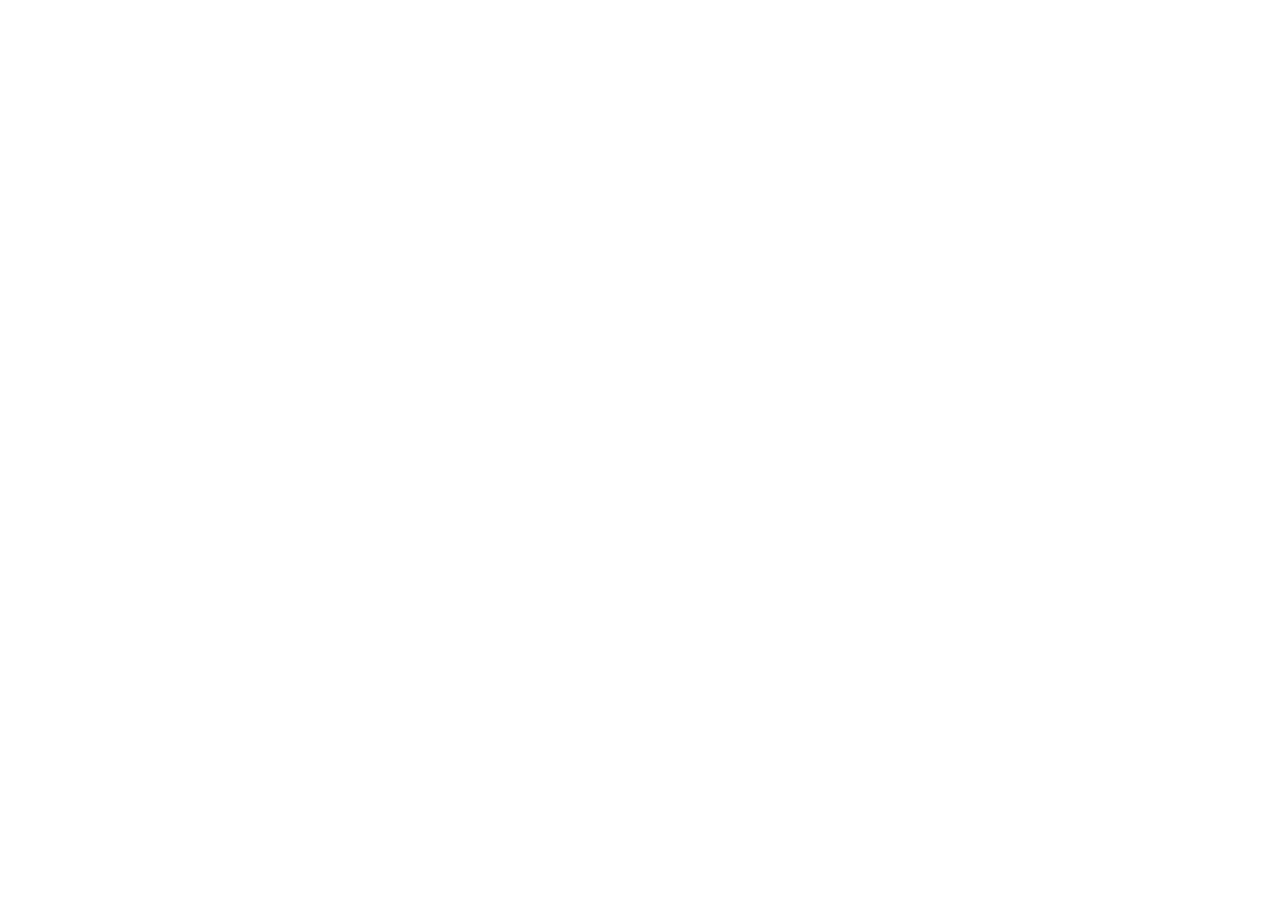
==== commit 3ba7bf09: "react typescript code starts" ====
--- a/index.html
+++ b/index.html
@@ -1,1438 +1,13 @@
-<!DOCTYPE html>
+<!doctype html>
 <html lang="en">
-    <head>
-        <meta charset="utf-8" />
-        <meta content="width=device-width, initial-scale=1.0" name="viewport" />
-
-        <title>Rakeshkandhi</title>
-        <meta content="" name="description" />
-        <meta content="" name="keywords" />
-
-        <!-- Favicons -->
-        <link href="assets/img/logo.png" rel="icon" />
-        <link href="assets/img/logo.png" rel="apple-touch-icon" />
-
-        <!-- Google Fonts -->
-        <link
-            href="https://fonts.googleapis.com/css?family=Open+Sans:300,300i,400,400i,600,600i,700,700i|Raleway:300,300i,400,400i,500,500i,600,600i,700,700i|Poppins:300,300i,400,400i,500,500i,600,600i,700,700i"
-            rel="stylesheet" />
-
-        <!-- Vendor CSS Files -->
-        <link href="assets/vendor/aos/aos.css" rel="stylesheet" />
-        <link
-            href="assets/vendor/bootstrap/css/bootstrap.min.css"
-            rel="stylesheet" />
-        <link
-            href="assets/vendor/bootstrap-icons/bootstrap-icons.css"
-            rel="stylesheet" />
-        <link
-            href="assets/vendor/boxicons/css/boxicons.min.css"
-            rel="stylesheet" />
-        <link
-            href="assets/vendor/glightbox/css/glightbox.min.css"
-            rel="stylesheet" />
-        <link
-            href="assets/vendor/swiper/swiper-bundle.min.css"
-            rel="stylesheet" />
-
-        <!-- Template Main CSS File -->
-        <link href="assets/css/style.css" rel="stylesheet" />
-
-        <!-- =======================================================
-  * Template Name: MyResume
-  * Updated: Mar 13 2024 with Bootstrap v5.3.3
-  * Template URL: https://bootstrapmade.com/free-html-bootstrap-template-my-resume/
-  * Author: BootstrapMade.com
-  * License: https://bootstrapmade.com/license/
-  ======================================================== -->
-    </head>
-
-    <body>
-        <!-- ======= Mobile nav toggle button ======= -->
-        <!-- <button type="button" class="mobile-nav-toggle d-xl-none"><i class="bi bi-list mobile-nav-toggle"></i></button> -->
-        <!-- <i class="bi bi-list mobile-nav-toggle d-lg-none"></i> -->
-        <!-- ======= Header ======= -->
-        <header id="header" class="d-flex flex-column justify-content-center">
-            <nav id="navbar" class="navbar nav-menu">
-                <ul>
-                    <li>
-                        <a href="#hero" class="nav-link scrollto active"
-                            ><i class="bx bx-home"></i> <span>Home</span></a
-                        >
-                    </li>
-                    <li>
-                        <a href="#about" class="nav-link scrollto"
-                            ><i class="bx bx-user"></i> <span>About</span></a
-                        >
-                    </li>
-                    <li>
-                        <a href="#resume" class="nav-link scrollto"
-                            ><i class="bx bx-file-blank"></i>
-                            <span>Resume</span></a
-                        >
-                    </li>
-                    <li>
-                        <a href="#portfolio" class="nav-link scrollto"
-                            ><i class="bx bx-book-content"></i>
-                            <span>Projects</span></a
-                        >
-                    </li>
-                    <!-- <li><a href="#services" class="nav-link scrollto"><i class="bx bx-server"></i> <span>Services</span></a></li> -->
-                    <li>
-                        <a href="#contact" class="nav-link scrollto"
-                            ><i class="bx bx-envelope"></i>
-                            <span>Contact</span></a
-                        >
-                    </li>
-                </ul>
-            </nav>
-            <!-- .nav-menu -->
-        </header>
-        <!-- End Header -->
-
-        <!-- ======= Hero Section ======= -->
-        <section id="hero" class="d-flex flex-column justify-content-center">
-            <div class="container" data-aos="zoom-in" data-aos-delay="100">
-                <h1>RAKESH KANDHI</h1>
-                <p>
-                    I'm
-                    <span
-                        class="typed"
-                        data-typed-items="WEB DEVELOPER, DATA SCIENCE ASPIRANT ,MACHINE LEARNING ENGINEER,AI ENTHUSIAST"></span>
-                </p>
-                <div class="social-links">
-                    <a
-                        target="_blank"
-                        href="https://github.com/rakeshkandhi"
-                        class="github"
-                        ><i class="bx bxl-github"></i
-                    ></a>
-                    <a
-                        target="_blank"
-                        href="https://www.linkedin.com/in/rakeshkandhi"
-                        class="linkedin"
-                        ><i class="bx bxl-linkedin"></i
-                    ></a>
-                    <a
-                        target="_blank"
-                        href="https://twitter.com/Rakeshkandhi8"
-                        class="twitter"
-                        ><i class="bx bxl-twitter"></i
-                    ></a>
-                    <a
-                        target="_blank"
-                        href="https://instagram.com/rakeshkandhi"
-                        class="instagram"
-                        ><i class="bx bxl-instagram"></i
-                    ></a>
-                    <a
-                        target="_blank"
-                        href="https://join.skype.com/invite/mRKNkTnbKOQk"
-                        class="google-plus"
-                        ><i class="bx bxl-skype"></i
-                    ></a>
-                    <a
-                        target="_blank"
-                        href="https://facebook.com/rakeshkandhi08"
-                        class="facebook"
-                        ><i class="bx bxl-facebook"></i
-                    ></a>
-                </div>
-            </div>
-        </section>
-        <!-- End Hero -->
-
-        <main id="main">
-            <!-- ======= About Section ======= -->
-            <section id="about" class="about">
-                <div class="container" data-aos="fade-up">
-                    <div class="section-title">
-                        <h2>About</h2>
-                        <p>
-                            Aspiring Data Scientist with a passion for
-                            leveraging data-driven insights to solve complex
-                            problems. Eager to apply MERN Stack technologies to
-                            develop innovative solutions in data analysis and
-                            machine learning.
-                        </p>
-                    </div>
-
-                    <div class="row">
-                        <div class="col-lg-4">
-                            <img
-                                src="assets/img/myself1.png"
-                                class="img-fluid"
-                                alt="" />
-                        </div>
-                        <div class="col-lg-8 pt-4 pt-lg-0 content">
-                            <h3>
-                                Data Science Enthusiast &amp; MERN Stack
-                                Developer
-                            </h3>
-                            <p class="fst-italic">
-                                Graduated with a degree in Computer Science and
-                                a focus on Data Science.
-                            </p>
-                            <div class="row">
-                                <div class="col-lg-6">
-                                    <ul>
-                                        <li>
-                                            <i class="bi bi-chevron-right"></i>
-                                            <strong>Birthday:</strong>
-                                            <span>08 October 2001</span>
-                                        </li>
-                                        <li>
-                                            <i class="bi bi-chevron-right"></i>
-                                            <strong>Website:</strong>
-                                            <span
-                                                ><a
-                                                    href="https://rakeshkandhi.netlify.app/"
-                                                    target="_blank"
-                                                    >https://rakeshkandhi.netlify.app/</a
-                                                ></span
-                                            >
-                                        </li>
-                                        <li>
-                                            <i class="bi bi-chevron-right"></i>
-                                            <strong>Phone:</strong>
-                                            <span
-                                                ><a href="tel:+917416061432"
-                                                    >+91 7416061432</a
-                                                ></span
-                                            >
-                                        </li>
-                                        <li>
-                                            <i class="bi bi-chevron-right"></i>
-                                            <strong>City:</strong>
-                                            <span
-                                                >Hyderabad, India. 500043</span
-                                            >
-                                        </li>
-                                    </ul>
-                                </div>
-                                <div class="col-lg-6">
-                                    <ul>
-                                        <!-- <li>
-                                            <i class="bi bi-chevron-right"></i>
-                                            <strong>Age:</strong>
-                                            <span>22</span>
-                                        </li> -->
-                                        <li>
-                                            <i class="bi bi-chevron-right"></i>
-                                            <strong>Degree:</strong>
-                                            <span>BTech in CSE(AI&ML)</span>
-                                        </li>
-                                        <li>
-                                            <i class="bi bi-chevron-right"></i>
-                                            <strong>Email:</strong>
-                                            <span
-                                                ><a
-                                                    href="mailto:rakeshkandhi1432@gmail.com"
-                                                    >rakeshkandhi1432@gmail.com</a
-                                                ></span
-                                            >
-                                        </li>
-                                        <li>
-                                            <i class="bi bi-chevron-right"></i>
-                                            <strong>Status:</strong>
-                                            <span
-                                                >Seeking Job opportunities</span
-                                            >
-                                        </li>
-                                    </ul>
-                                </div>
-                            </div>
-                            <p>
-                                Actively seeking opportunities to apply my
-                                skills in data science and MERN Stack
-                                development to contribute to innovative
-                                projects. Passionate about continuous learning
-                                and exploring new technologies to stay ahead in
-                                the field.
-                            </p>
-                        </div>
-                    </div>
-                </div>
-            </section>
-
-            <!-- End About Section -->
-
-            <!-- ======= Facts Section ======= 
-            <section id="facts" class="facts">
-                <div class="container" data-aos="fade-up">
-                    <div class="section-title">
-                        <h2>Facts</h2>
-                        <p>
-                            Magnam dolores commodi suscipit. Necessitatibus eius
-                            consequatur ex aliquid fuga eum quidem. Sit sint
-                            consectetur velit. Quisquam quos quisquam
-                            cupiditate. Et nemo qui impedit suscipit alias ea.
-                            Quia fugiat sit in iste officiis commodi quidem hic
-                            quas.
-                        </p>
-                    </div>
-
-                    <div class="row">
-                        <div class="col-lg-3 col-md-6">
-                            <div class="count-box">
-                                <i class="bi bi-emoji-smile"></i>
-                                <span
-                                    data-purecounter-start="0"
-                                    data-purecounter-end="232"
-                                    data-purecounter-duration="1"
-                                    class="purecounter"></span>
-                                <p>Happy Clients</p>
-                            </div>
-                        </div>
-
-                        <div class="col-lg-3 col-md-6 mt-5 mt-md-0">
-                            <div class="count-box">
-                                <i class="bi bi-journal-richtext"></i>
-                                <span
-                                    data-purecounter-start="0"
-                                    data-purecounter-end="521"
-                                    data-purecounter-duration="1"
-                                    class="purecounter"></span>
-                                <p>Projects</p>
-                            </div>
-                        </div>
-
-                        <div class="col-lg-3 col-md-6 mt-5 mt-lg-0">
-                            <div class="count-box">
-                                <i class="bi bi-headset"></i>
-                                <span
-                                    data-purecounter-start="0"
-                                    data-purecounter-end="1463"
-                                    data-purecounter-duration="1"
-                                    class="purecounter"></span>
-                                <p>Hours Of Support</p>
-                            </div>
-                        </div>
-
-                        <div class="col-lg-3 col-md-6 mt-5 mt-lg-0">
-                            <div class="count-box">
-                                <i class="bi bi-award"></i>
-                                <span
-                                    data-purecounter-start="0"
-                                    data-purecounter-end="25"
-                                    data-purecounter-duration="1"
-                                    class="purecounter"></span>
-                                <p>Awards</p>
-                            </div>
-                        </div>
-                    </div>
-                </div>
-            </section>
-             End Facts Section -->
-
-            <!-- ======= Skills Section ======= -->
-            <section id="skills" class="skills section-bg">
-                <div class="container" data-aos="fade-up">
-                    <div class="section-title">
-                        <h2>Skills</h2>
-                        <p>
-                            Showcase of technical skills relevant to MERN Stack
-                            Data Science Freshers.
-                        </p>
-                    </div>
-
-                    <div class="row skills-content">
-                        <div class="col-lg-6">
-                            <div class="progress">
-                                <span class="skill"
-                                    >HTML <i class="val">90%</i></span
-                                >
-                                <div class="progress-bar-wrap">
-                                    <div
-                                        class="progress-bar"
-                                        role="progressbar"
-                                        style="width: 90%"
-                                        aria-valuenow="90"
-                                        aria-valuemin="0"
-                                        aria-valuemax="100"></div>
-                                </div>
-                            </div>
-
-                            <div class="progress">
-                                <span class="skill"
-                                    >CSS <i class="val">80%</i></span
-                                >
-                                <div class="progress-bar-wrap">
-                                    <div
-                                        class="progress-bar"
-                                        role="progressbar"
-                                        style="width: 80%"
-                                        aria-valuenow="80"
-                                        aria-valuemin="0"
-                                        aria-valuemax="100"></div>
-                                </div>
-                            </div>
-
-                            <div class="progress">
-                                <span class="skill"
-                                    >JavaScript <i class="val">70%</i></span
-                                >
-                                <div class="progress-bar-wrap">
-                                    <div
-                                        class="progress-bar"
-                                        role="progressbar"
-                                        style="width: 70%"
-                                        aria-valuenow="70"
-                                        aria-valuemin="0"
-                                        aria-valuemax="100"></div>
-                                </div>
-                            </div>
-
-                            <div class="progress">
-                                <span class="skill"
-                                    >React.js <i class="val">60%</i></span
-                                >
-                                <div class="progress-bar-wrap">
-                                    <div
-                                        class="progress-bar"
-                                        role="progressbar"
-                                        style="width: 60%"
-                                        aria-valuenow="60"
-                                        aria-valuemin="0"
-                                        aria-valuemax="100"></div>
-                                </div>
-                            </div>
-                        </div>
-
-                        <div class="col-lg-6">
-                            <div class="progress">
-                                <span class="skill"
-                                    >Node.js <i class="val">70%</i></span
-                                >
-                                <div class="progress-bar-wrap">
-                                    <div
-                                        class="progress-bar"
-                                        role="progressbar"
-                                        style="width: 70%"
-                                        aria-valuenow="70"
-                                        aria-valuemin="0"
-                                        aria-valuemax="100"></div>
-                                </div>
-                            </div>
-
-                            <div class="progress">
-                                <span class="skill"
-                                    >Express.js <i class="val">70%</i></span
-                                >
-                                <div class="progress-bar-wrap">
-                                    <div
-                                        class="progress-bar"
-                                        role="progressbar"
-                                        style="width: 70%"
-                                        aria-valuenow="70"
-                                        aria-valuemin="0"
-                                        aria-valuemax="100"></div>
-                                </div>
-                            </div>
-
-                            <div class="progress">
-                                <span class="skill"
-                                    >MongoDB <i class="val">60%</i></span
-                                >
-                                <div class="progress-bar-wrap">
-                                    <div
-                                        class="progress-bar"
-                                        role="progressbar"
-                                        style="width: 60%"
-                                        aria-valuenow="60"
-                                        aria-valuemin="0"
-                                        aria-valuemax="100"></div>
-                                </div>
-                            </div>
-
-                            <div class="progress">
-                                <span class="skill"
-                                    >Data Analysis <i class="val">65%</i></span
-                                >
-                                <div class="progress-bar-wrap">
-                                    <div
-                                        class="progress-bar"
-                                        role="progressbar"
-                                        style="width: 65%"
-                                        aria-valuenow="65"
-                                        aria-valuemin="0"
-                                        aria-valuemax="100"></div>
-                                </div>
-                            </div>
-                        </div>
-                    </div>
-                </div>
-            </section>
-            <!-- End Skills Section -->
-
-            <!-- ======= Resume Section ======= -->
-            <section id="resume" class="resume">
-                <div class="container" data-aos="fade-up">
-                    <div class="section-title">
-                        <h2>Resume</h2>
-                        <p>
-                            A passionate and creative Full Stack Web Developer
-                            with a passion for developing web applications from
-                            scratch. Skilled in JavaScript, React, NodeJS,
-                            Express, and related technologies. Strong background
-                            in developing RESTful APIs and integrating third
-                            party services. Proficient in Agile development
-                            methodologies and collaborative software development
-                            life cycle.
-                        </p>
-                    </div>
-
-                    <div class="row">
-                        <div class="col-lg-6">
-                            <h3 class="resume-title">Sumary</h3>
-                            <div class="resume-item pb-0">
-                                <h4>Rakesh Kandhi</h4>
-                                <p>
-                                    <em>
-                                        Innovative and deadline-driven MERN
-                                        Stack data science fresher with a
-                                        passion for data analysis, machine
-                                        learning, and building scalable web
-                                        applications. Eager to leverage skills
-                                        to contribute to data-driven web
-                                        projects.
-                                    </em>
-                                </p>
-                                <ul>
-                                    <li>Hyderabad, India. 500043.</li>
-                                    <li>
-                                        <span
-                                            ><a href="tel:+917416061432"
-                                                >+91 7416061432</a
-                                            ></span
-                                        >
-                                    </li>
-                                    <li>
-                                        <span
-                                            ><a
-                                                href="mailto:rakeshkandhi1432@gmail.com"
-                                                >rakeshkandhi1432@gmail.com</a
-                                            ></span
-                                        >
-                                    </li>
-                                </ul>
-                            </div>
-
-                            <h3 class="resume-title">Education</h3>
-                            <div class="resume-item">
-                                <h4>
-                                    BTech in Computer Science and
-                                    Engineering(AI&ML)
-                                </h4>
-                                <h5>2021 - 2024</h5>
-                                <p>
-                                    <em
-                                        >St. Martin's College, Hyderabad,
-                                        India</em
-                                    >
-                                </p>
-                                <p>
-                                    <strong>CGPA: 7.68</strong>
-                                </p>
-                            </div>
-                            <div class="resume-item">
-                                <h4>Diploma in Mechanical Engineering</h4>
-                                <h5>2018 - 2021</h5>
-                                <p>
-                                    <em>K.D.R Govt. Polytechnic College</em>
-                                </p>
-                                <p>
-                                    <strong>CGPA: 9.12</strong>
-                                </p>
-                            </div>
-                            <div class="resume-item">
-                                <h4>10th Class</h4>
-                                <h5>2012 - 2018</h5>
-                                <p>
-                                    <em>Fusco's [E/M] High School</em>
-                                </p>
-                                <p>
-                                    <strong>CGPA: 8.7</strong>
-                                </p>
-                            </div>
-                        </div>
-                        <div class="col-lg-6">
-                            <h3 class="resume-title">
-                                Professional Experience
-                            </h3>
-                            <div class="resume-item">
-                                <h4>MERN STACK DEVELOPER</h4>
-                                <h5>March 2023 - AUGUST 2023</h5>
-                                <p><em>Skibble.tech, Remote</em></p>
-                                <ul>
-                                    <li>
-                                        <strong>Built Web Applications:</strong>
-                                        Developed web applications using the
-                                        MERN (MongoDB, Express.js, React,
-                                        Node.js) stack. Involved in the entire
-                                        development lifecycle, from
-                                        conceptualization to deployment.
-                                    </li>
-                                    <li>
-                                        <strong>Collaborated in Teams:</strong>
-                                        Gained valuable experience in working
-                                        collaboratively within a team
-                                        environment. Effectively communicated
-                                        with team members, participated in
-                                        meetings, and contributed to project
-                                        discussions.
-                                    </li>
-                                    <li>
-                                        <strong>Deployment Experience:</strong>
-                                        Deployed frontend applications using
-                                        platforms like Netlify and Vercel.
-                                        Ensured smooth deployment processes and
-                                        optimized application performance for
-                                        production environments.
-                                    </li>
-                                </ul>
-                            </div>
-                            <h3 class="resume-title">Cetifications</h3>
-                            <div class="resume-item">
-                                <h4>Maste's Data Science Course</h4>
-                                <h5>November 2022 - February 2024</h5>
-                                <p><em>Simplilearn, Remote</em></p>
-                                <ul>
-                                    <li>
-                                        <strong>Certification:</strong>
-                                        Completed the Master's Data Science
-                                        course.
-                                    </li>
-                                </ul>
-                            </div>
-                        </div>
-                    </div>
-                </div>
-            </section>
-            <div style="text-align: center">
-                <a
-                    href="https://drive.google.com/uc?export=download&id=1NRWymWddcWsVp4qaEiu0-CQXzKviv2tF"
-                    target="_blank"
-                    download>
-                    <button type="button" class="btn btn-light">
-                        Download Resume
-                    </button>
-                </a>
-            </div>
-            <!-- End Resume Section -->
-
-            <!-- ======= Portfolio Section ======= -->
-            <section id="portfolio" class="portfolio section-bg">
-                <div class="container" data-aos="fade-up">
-                    <div class="section-title">
-                        <h2>Portfolio</h2>
-                        <p>Here are some of the projects I've worked on:</p>
-                    </div>
-
-                    <div class="row">
-                        <div
-                            class="col-lg-12 d-flex justify-content-center"
-                            data-aos="fade-up"
-                            data-aos-delay="100">
-                            <ul id="portfolio-flters">
-                                <li data-filter="*" class="filter-active">
-                                    All
-                                </li>
-                                <li data-filter=".filter-app">
-                                    WEB DEvelopment
-                                </li>
-                                <li data-filter=".filter-card">data science</li>
-                                <li data-filter=".filter-web">other</li>
-                            </ul>
-                        </div>
-                    </div>
-
-                    <div
-                        class="row portfolio-container"
-                        data-aos="fade-up"
-                        data-aos-delay="200">
-                        <div
-                            class="col-lg-4 col-md-6 portfolio-item filter-app">
-                            <div class="portfolio-wrap">
-                                <img
-                                    src="assets/img/hero-bg.jpg"
-                                    class="img-fluid"
-                                    alt="" />
-                                <div class="portfolio-info">
-                                    <h4>App 1</h4>
-                                    <p>App</p>
-                                    <div class="portfolio-links">
-                                        <a
-                                            href="assets/img/hero-bg.jpg"
-                                            data-gallery="portfolioGallery"
-                                            class="portfolio-lightbox"
-                                            title="App 1"
-                                            ><i class="bx bx-plus"></i
-                                        ></a>
-                                        <a
-                                            href="portfolio-details.html"
-                                            class="portfolio-details-lightbox"
-                                            data-glightbox="type: external"
-                                            title="Portfolio Details"
-                                            ><i class="bx bx-link"></i
-                                        ></a>
-                                    </div>
-                                </div>
-                            </div>
-                        </div>
-
-                        <div
-                            class="col-lg-4 col-md-6 portfolio-item filter-web">
-                            <div class="portfolio-wrap">
-                                <img
-                                    src="assets/img/hero-bg.jpg"
-                                    class="img-fluid"
-                                    alt="" />
-                                <div class="portfolio-info">
-                                    <h4>Web 3</h4>
-                                    <p>Web</p>
-                                    <div class="portfolio-links">
-                                        <a
-                                            href="assets/img/hero-bg.jpg"
-                                            data-gallery="portfolioGallery"
-                                            class="portfolio-lightbox"
-                                            title="Web 3"
-                                            ><i class="bx bx-plus"></i
-                                        ></a>
-                                        <a
-                                            href="portfolio-details.html"
-                                            class="portfolio-details-lightbox"
-                                            data-glightbox="type: external"
-                                            title="Portfolio Details"
-                                            ><i class="bx bx-link"></i
-                                        ></a>
-                                    </div>
-                                </div>
-                            </div>
-                        </div>
-
-                        <div
-                            class="col-lg-4 col-md-6 portfolio-item filter-app">
-                            <div class="portfolio-wrap">
-                                <img
-                                    src="assets/img/hero-bg.jpg"
-                                    class="img-fluid"
-                                    alt="" />
-                                <div class="portfolio-info">
-                                    <h4>App 2</h4>
-                                    <p>App</p>
-                                    <div class="portfolio-links">
-                                        <a
-                                            href="assets/img/hero-bg.jpg"
-                                            data-gallery="portfolioGallery"
-                                            class="portfolio-lightbox"
-                                            title="App 2"
-                                            ><i class="bx bx-plus"></i
-                                        ></a>
-                                        <a
-                                            href="portfolio-details.html"
-                                            class="portfolio-details-lightbox"
-                                            data-glightbox="type: external"
-                                            title="Portfolio Details"
-                                            ><i class="bx bx-link"></i
-                                        ></a>
-                                    </div>
-                                </div>
-                            </div>
-                        </div>
-
-                        <div
-                            class="col-lg-4 col-md-6 portfolio-item filter-card">
-                            <div class="portfolio-wrap">
-                                <img
-                                    src="assets/img/hero-bg.jpg"
-                                    class="img-fluid"
-                                    alt="" />
-                                <div class="portfolio-info">
-                                    <h4>Card 2</h4>
-                                    <p>Card</p>
-                                    <div class="portfolio-links">
-                                        <a
-                                            href="assets/img/hero-bg.jpg"
-                                            data-gallery="portfolioGallery"
-                                            class="portfolio-lightbox"
-                                            title="Card 2"
-                                            ><i class="bx bx-plus"></i
-                                        ></a>
-                                        <a
-                                            href="portfolio-details.html"
-                                            class="portfolio-details-lightbox"
-                                            data-glightbox="type: external"
-                                            title="Portfolio Details"
-                                            ><i class="bx bx-link"></i
-                                        ></a>
-                                    </div>
-                                </div>
-                            </div>
-                        </div>
-
-                        <div
-                            class="col-lg-4 col-md-6 portfolio-item filter-web">
-                            <div class="portfolio-wrap">
-                                <img
-                                    src="assets/img/hero-bg.jpg"
-                                    class="img-fluid"
-                                    alt="" />
-                                <div class="portfolio-info">
-                                    <h4>Web 2</h4>
-                                    <p>Web</p>
-                                    <div class="portfolio-links">
-                                        <a
-                                            href="assets/img/hero-bg.jpg"
-                                            data-gallery="portfolioGallery"
-                                            class="portfolio-lightbox"
-                                            title="Web 2"
-                                            ><i class="bx bx-plus"></i
-                                        ></a>
-                                        <a
-                                            href="portfolio-details.html"
-                                            class="portfolio-details-lightbox"
-                                            data-glightbox="type: external"
-                                            title="Portfolio Details"
-                                            ><i class="bx bx-link"></i
-                                        ></a>
-                                    </div>
-                                </div>
-                            </div>
-                        </div>
-
-                        <div
-                            class="col-lg-4 col-md-6 portfolio-item filter-app">
-                            <div class="portfolio-wrap">
-                                <img
-                                    src="assets/img/hero-bg.jpg"
-                                    class="img-fluid"
-                                    alt="" />
-                                <div class="portfolio-info">
-                                    <h4>App 3</h4>
-                                    <p>App</p>
-                                    <div class="portfolio-links">
-                                        <a
-                                            href="assets/img/hero-bg.jpg"
-                                            data-gallery="portfolioGallery"
-                                            class="portfolio-lightbox"
-                                            title="App 3"
-                                            ><i class="bx bx-plus"></i
-                                        ></a>
-                                        <a
-                                            href="portfolio-details.html"
-                                            class="portfolio-details-lightbox"
-                                            data-glightbox="type: external"
-                                            title="Portfolio Details"
-                                            ><i class="bx bx-link"></i
-                                        ></a>
-                                    </div>
-                                </div>
-                            </div>
-                        </div>
-
-                        <div
-                            class="col-lg-4 col-md-6 portfolio-item filter-card">
-                            <div class="portfolio-wrap">
-                                <img
-                                    src="assets/img/hero-bg.jpg"
-                                    class="img-fluid"
-                                    alt="" />
-                                <div class="portfolio-info">
-                                    <h4>Card 1</h4>
-                                    <p>Card</p>
-                                    <div class="portfolio-links">
-                                        <a
-                                            href="assets/img/hero-bg.jpg"
-                                            data-gallery="portfolioGallery"
-                                            class="portfolio-lightbox"
-                                            title="Card 1"
-                                            ><i class="bx bx-plus"></i
-                                        ></a>
-                                        <a
-                                            href="portfolio-details.html"
-                                            class="portfolio-details-lightbox"
-                                            data-glightbox="type: external"
-                                            title="Portfolio Details"
-                                            ><i class="bx bx-link"></i
-                                        ></a>
-                                    </div>
-                                </div>
-                            </div>
-                        </div>
-
-                        <div
-                            class="col-lg-4 col-md-6 portfolio-item filter-card">
-                            <div class="portfolio-wrap">
-                                <img
-                                    src="assets/img/hero-bg.jpg"
-                                    class="img-fluid"
-                                    alt="" />
-                                <div class="portfolio-info">
-                                    <h4>Card 3</h4>
-                                    <p>Card</p>
-                                    <div class="portfolio-links">
-                                        <a
-                                            href="assets/img/hero-bg.jpg"
-                                            data-gallery="portfolioGallery"
-                                            class="portfolio-lightbox"
-                                            title="Card 3"
-                                            ><i class="bx bx-plus"></i
-                                        ></a>
-                                        <a
-                                            href="portfolio-details.html"
-                                            class="portfolio-details-lightbox"
-                                            data-glightbox="type: external"
-                                            title="Portfolio Details"
-                                            ><i class="bx bx-link"></i
-                                        ></a>
-                                    </div>
-                                </div>
-                            </div>
-                        </div>
-
-                        <div
-                            class="col-lg-4 col-md-6 portfolio-item filter-web">
-                            <div class="portfolio-wrap">
-                                <img
-                                    src="assets/img/hero-bg.jpg"
-                                    class="img-fluid"
-                                    alt="" />
-                                <div class="portfolio-info">
-                                    <h4>Web 3</h4>
-                                    <p>Web</p>
-                                    <div class="portfolio-links">
-                                        <a
-                                            href="assets/img/hero-bg.jpg"
-                                            data-gallery="portfolioGallery"
-                                            class="portfolio-lightbox"
-                                            title="Web 3"
-                                            ><i class="bx bx-plus"></i
-                                        ></a>
-                                        <a
-                                            href="portfolio-details.html"
-                                            class="portfolio-details-lightbox"
-                                            data-glightbox="type: external"
-                                            title="Portfolio Details"
-                                            ><i class="bx bx-link"></i
-                                        ></a>
-                                    </div>
-                                </div>
-                            </div>
-                        </div>
-                    </div>
-                </div>
-            </section>
-
-            <!-- End Portfolio Section -->
-
-            <!-- ======= Services Section ======= 
-            <section id="services" class="services">
-                <div class="container" data-aos="fade-up">
-                    <div class="section-title">
-                        <h2>Services</h2>
-                        <p>
-                            Magnam dolores commodi suscipit. Necessitatibus eius
-                            consequatur ex aliquid fuga eum quidem. Sit sint
-                            consectetur velit. Quisquam quos quisquam
-                            cupiditate. Et nemo qui impedit suscipit alias ea.
-                            Quia fugiat sit in iste officiis commodi quidem hic
-                            quas.
-                        </p>
-                    </div>
-
-                    <div class="row">
-                        <div
-                            class="col-lg-4 col-md-6 d-flex align-items-stretch"
-                            data-aos="zoom-in"
-                            data-aos-delay="100">
-                            <div class="icon-box iconbox-blue">
-                                <div class="icon">
-                                    <svg
-                                        width="100"
-                                        height="100"
-                                        viewBox="0 0 600 600"
-                                        xmlns="http://www.w3.org/2000/svg">
-                                        <path
-                                            stroke="none"
-                                            stroke-width="0"
-                                            fill="#f5f5f5"
-                                            d="M300,521.0016835830174C376.1290562159157,517.8887921683347,466.0731472004068,529.7835943286574,510.70327084640275,468.03025145048787C554.3714126377745,407.6079735673963,508.03601936045806,328.9844924480964,491.2728898941984,256.3432110539036C474.5976632858925,184.082847569629,479.9380746630129,96.60480741107993,416.23090153303,58.64404602377083C348.86323505073057,18.502131276798302,261.93793281208167,40.57373210992963,193.5410806939664,78.93577620505333C130.42746243093433,114.334589627462,98.30271207620316,179.96522072025542,76.75703585869454,249.04625023123273C51.97151888228291,328.5150500222984,13.704378332031375,421.85034740162234,66.52175969318436,486.19268352777647C119.04800174914682,550.1803526380478,217.28368757567262,524.383925680826,300,521.0016835830174"></path>
-                                    </svg>
-                                    <i class="bx bxl-dribbble"></i>
-                                </div>
-                                <h4><a href="">Lorem Ipsum</a></h4>
-                                <p>
-                                    Voluptatum deleniti atque corrupti quos
-                                    dolores et quas molestias excepturi
-                                </p>
-                            </div>
-                        </div>
-
-                        <div
-                            class="col-lg-4 col-md-6 d-flex align-items-stretch mt-4 mt-md-0"
-                            data-aos="zoom-in"
-                            data-aos-delay="200">
-                            <div class="icon-box iconbox-orange">
-                                <div class="icon">
-                                    <svg
-                                        width="100"
-                                        height="100"
-                                        viewBox="0 0 600 600"
-                                        xmlns="http://www.w3.org/2000/svg">
-                                        <path
-                                            stroke="none"
-                                            stroke-width="0"
-                                            fill="#f5f5f5"
-                                            d="M300,582.0697525312426C382.5290701553225,586.8405444964366,449.9789794690241,525.3245884688669,502.5850820975895,461.55621195738473C556.606425686781,396.0723002908107,615.8543463187945,314.28637112970534,586.6730223649479,234.56875336149918C558.9533121215079,158.8439757836574,454.9685369536778,164.00468322053177,381.49747125262974,130.76875717737553C312.15926192815925,99.40240125094834,248.97055460311594,18.661163978235184,179.8680185752513,50.54337015887873C110.5421016452524,82.52863877960104,119.82277516462835,180.83849132639028,109.12597500060166,256.43424936330496C100.08760227029461,320.3096726198365,92.17705696193138,384.0621239912766,124.79988738764834,439.7174275375508C164.83382741302287,508.01625554203684,220.96474134820875,577.5009287672846,300,582.0697525312426"></path>
-                                    </svg>
-                                    <i class="bx bx-file"></i>
-                                </div>
-                                <h4><a href="">Sed Perspiciatis</a></h4>
-                                <p>
-                                    Duis aute irure dolor in reprehenderit in
-                                    voluptate velit esse cillum dolore
-                                </p>
-                            </div>
-                        </div>
-
-                        <div
-                            class="col-lg-4 col-md-6 d-flex align-items-stretch mt-4 mt-lg-0"
-                            data-aos="zoom-in"
-                            data-aos-delay="300">
-                            <div class="icon-box iconbox-pink">
-                                <div class="icon">
-                                    <svg
-                                        width="100"
-                                        height="100"
-                                        viewBox="0 0 600 600"
-                                        xmlns="http://www.w3.org/2000/svg">
-                                        <path
-                                            stroke="none"
-                                            stroke-width="0"
-                                            fill="#f5f5f5"
-                                            d="M300,541.5067337569781C382.14930387511276,545.0595476570109,479.8736841581634,548.3450877840088,526.4010558755058,480.5488172755941C571.5218469581645,414.80211281144784,517.5187510058486,332.0715597781072,496.52539010469104,255.14436215662573C477.37192572678356,184.95920475031193,473.57363656557914,105.61284051026155,413.0603344069578,65.22779650032875C343.27470386102294,18.654635553484475,251.2091493199835,5.337323636656869,175.0934190732945,40.62881213300186C97.87086631185822,76.43348514350839,51.98124368387456,156.15599469081315,36.44837278890362,239.84606092416172C21.716077023791087,319.22268207091537,43.775223500013084,401.1760424656574,96.891909868211,461.97329694683043C147.22146801428983,519.5804099606455,223.5754009179313,538.201503339737,300,541.5067337569781"></path>
-                                    </svg>
-                                    <i class="bx bx-tachometer"></i>
-                                </div>
-                                <h4><a href="">Magni Dolores</a></h4>
-                                <p>
-                                    Excepteur sint occaecat cupidatat non
-                                    proident, sunt in culpa qui officia
-                                </p>
-                            </div>
-                        </div>
-
-                        <div
-                            class="col-lg-4 col-md-6 d-flex align-items-stretch mt-4"
-                            data-aos="zoom-in"
-                            data-aos-delay="100">
-                            <div class="icon-box iconbox-yellow">
-                                <div class="icon">
-                                    <svg
-                                        width="100"
-                                        height="100"
-                                        viewBox="0 0 600 600"
-                                        xmlns="http://www.w3.org/2000/svg">
-                                        <path
-                                            stroke="none"
-                                            stroke-width="0"
-                                            fill="#f5f5f5"
-                                            d="M300,503.46388370962813C374.79870501325706,506.71871716319447,464.8034551963731,527.1746412648533,510.4981551193396,467.86667711651364C555.9287308511215,408.9015244558933,512.6030010748507,327.5744911775523,490.211057578863,256.5855673507754C471.097692560561,195.9906835881958,447.69079081568157,138.11976852964426,395.19560036434837,102.3242989838813C329.3053358748298,57.3949838291264,248.02791733380457,8.279543830951368,175.87071277845988,42.242879143198664C103.41431057327972,76.34704239035025,93.79494320519305,170.9812938413882,81.28167332365135,250.07896920659033C70.17666984294237,320.27484674793965,64.84698225790005,396.69656628748305,111.28512138212992,450.4950937839243C156.20124167950087,502.5303643271138,231.32542653798444,500.4755392045468,300,503.46388370962813"></path>
-                                    </svg>
-                                    <i class="bx bx-layer"></i>
-                                </div>
-                                <h4><a href="">Nemo Enim</a></h4>
-                                <p>
-                                    At vero eos et accusamus et iusto odio
-                                    dignissimos ducimus qui blanditiis
-                                </p>
-                            </div>
-                        </div>
-
-                        <div
-                            class="col-lg-4 col-md-6 d-flex align-items-stretch mt-4"
-                            data-aos="zoom-in"
-                            data-aos-delay="200">
-                            <div class="icon-box iconbox-red">
-                                <div class="icon">
-                                    <svg
-                                        width="100"
-                                        height="100"
-                                        viewBox="0 0 600 600"
-                                        xmlns="http://www.w3.org/2000/svg">
-                                        <path
-                                            stroke="none"
-                                            stroke-width="0"
-                                            fill="#f5f5f5"
-                                            d="M300,532.3542879108572C369.38199826031484,532.3153073249985,429.10787420159085,491.63046689027357,474.5244479745417,439.17860296908856C522.8885846962883,383.3225815378663,569.1668002868075,314.3205725914397,550.7432151929288,242.7694973846089C532.6665558377875,172.5657663291529,456.2379748765914,142.6223662098291,390.3689995646985,112.34683881706744C326.66090330228417,83.06452184765237,258.84405631176094,53.51806209861945,193.32584062364296,78.48882559362697C121.61183558270385,105.82097193414197,62.805066853699245,167.19869350419734,48.57481801355237,242.6138429142374C34.843463184063346,315.3850353017275,76.69343916112496,383.4422959591041,125.22947124332185,439.3748458443577C170.7312796277747,491.8107796887764,230.57421082200815,532.3932930995766,300,532.3542879108572"></path>
-                                    </svg>
-                                    <i class="bx bx-slideshow"></i>
-                                </div>
-                                <h4><a href="">Dele Cardo</a></h4>
-                                <p>
-                                    Quis consequatur saepe eligendi voluptatem
-                                    consequatur dolor consequuntur
-                                </p>
-                            </div>
-                        </div>
-
-                        <div
-                            class="col-lg-4 col-md-6 d-flex align-items-stretch mt-4"
-                            data-aos="zoom-in"
-                            data-aos-delay="300">
-                            <div class="icon-box iconbox-teal">
-                                <div class="icon">
-                                    <svg
-                                        width="100"
-                                        height="100"
-                                        viewBox="0 0 600 600"
-                                        xmlns="http://www.w3.org/2000/svg">
-                                        <path
-                                            stroke="none"
-                                            stroke-width="0"
-                                            fill="#f5f5f5"
-                                            d="M300,566.797414625762C385.7384707136149,576.1784315230908,478.7894351017131,552.8928747891023,531.9192734346935,484.94944893311C584.6109503024035,417.5663521118492,582.489472248146,322.67544863468447,553.9536738515405,242.03673114598146C529.1557734026468,171.96086150256528,465.24506316201064,127.66468636344209,395.9583748389544,100.7403814666027C334.2173773831606,76.7482773500951,269.4350130405921,84.62216499799875,207.1952322260088,107.2889140133804C132.92018162631612,134.33871894543012,41.79353780512637,160.00259165414826,22.644507872594943,236.69541883565114C3.319112789854554,314.0945973066697,72.72355303640163,379.243833228382,124.04198916343866,440.3218312028393C172.9286146004772,498.5055451809895,224.45579914871206,558.5317968840102,300,566.797414625762"></path>
-                                    </svg>
-                                    <i class="bx bx-arch"></i>
-                                </div>
-                                <h4><a href="">Divera Don</a></h4>
-                                <p>
-                                    Modi nostrum vel laborum. Porro fugit error
-                                    sit minus sapiente sit aspernatur
-                                </p>
-                            </div>
-                        </div>
-                    </div>
-                </div>
-            </section>
-             End Services Section -->
-
-            <!-- ======= Testimonials Section ======= 
-            <section id="testimonials" class="testimonials section-bg">
-                <div class="container" data-aos="fade-up">
-                    <div class="section-title">
-                        <h2>Testimonials</h2>
-                    </div>
-
-                    <div
-                        class="testimonials-slider swiper"
-                        data-aos="fade-up"
-                        data-aos-delay="100">
-                        <div class="swiper-wrapper">
-                            <div class="swiper-slide">
-                                <div class="testimonial-item">
-                                    <img
-                                        src="assets/img/testimonials/testimonials-1.jpg"
-                                        class="testimonial-img"
-                                        alt="" />
-                                    <h3>Saul Goodman</h3>
-                                    <h4>Ceo &amp; Founder</h4>
-                                    <p>
-                                        <i
-                                            class="bx bxs-quote-alt-left quote-icon-left"></i>
-                                        Proin iaculis purus consequat sem cure
-                                        digni ssim donec porttitora entum
-                                        suscipit rhoncus. Accusantium quam,
-                                        ultricies eget id, aliquam eget nibh et.
-                                        Maecen aliquam, risus at semper.
-                                        <i
-                                            class="bx bxs-quote-alt-right quote-icon-right"></i>
-                                    </p>
-                                </div>
-                            </div>
-                           
-
-                            <div class="swiper-slide">
-                                <div class="testimonial-item">
-                                    <img
-                                        src="assets/img/testimonials/testimonials-2.jpg"
-                                        class="testimonial-img"
-                                        alt="" />
-                                    <h3>Sara Wilsson</h3>
-                                    <h4>Designer</h4>
-                                    <p>
-                                        <i
-                                            class="bx bxs-quote-alt-left quote-icon-left"></i>
-                                        Export tempor illum tamen malis malis
-                                        eram quae irure esse labore quem cillum
-                                        quid cillum eram malis quorum velit fore
-                                        eram velit sunt aliqua noster fugiat
-                                        irure amet legam anim culpa.
-                                        <i
-                                            class="bx bxs-quote-alt-right quote-icon-right"></i>
-                                    </p>
-                                </div>
-                            </div>
-                           
-
-                            <div class="swiper-slide">
-                                <div class="testimonial-item">
-                                    <img
-                                        src="assets/img/testimonials/testimonials-3.jpg"
-                                        class="testimonial-img"
-                                        alt="" />
-                                    <h3>Jena Karlis</h3>
-                                    <h4>Store Owner</h4>
-                                    <p>
-                                        <i
-                                            class="bx bxs-quote-alt-left quote-icon-left"></i>
-                                        Enim nisi quem export duis labore cillum
-                                        quae magna enim sint quorum nulla quem
-                                        veniam duis minim tempor labore quem
-                                        eram duis noster aute amet eram fore
-                                        quis sint minim.
-                                        <i
-                                            class="bx bxs-quote-alt-right quote-icon-right"></i>
-                                    </p>
-                                </div>
-                            </div>
-                           
-
-                            <div class="swiper-slide">
-                                <div class="testimonial-item">
-                                    <img
-                                        src="assets/img/testimonials/testimonials-4.jpg"
-                                        class="testimonial-img"
-                                        alt="" />
-                                    <h3>Matt Brandon</h3>
-                                    <h4>Freelancer</h4>
-                                    <p>
-                                        <i
-                                            class="bx bxs-quote-alt-left quote-icon-left"></i>
-                                        Fugiat enim eram quae cillum dolore
-                                        dolor amet nulla culpa multos export
-                                        minim fugiat minim velit minim dolor
-                                        enim duis veniam ipsum anim magna sunt
-                                        elit fore quem dolore labore illum
-                                        veniam.
-                                        <i
-                                            class="bx bxs-quote-alt-right quote-icon-right"></i>
-                                    </p>
-                                </div>
-                            </div>
-                           
-
-                            <div class="swiper-slide">
-                                <div class="testimonial-item">
-                                    <img
-                                        src="assets/img/testimonials/testimonials-5.jpg"
-                                        class="testimonial-img"
-                                        alt="" />
-                                    <h3>John Larson</h3>
-                                    <h4>Entrepreneur</h4>
-                                    <p>
-                                        <i
-                                            class="bx bxs-quote-alt-left quote-icon-left"></i>
-                                        Quis quorum aliqua sint quem legam fore
-                                        sunt eram irure aliqua veniam tempor
-                                        noster veniam enim culpa labore duis
-                                        sunt culpa nulla illum cillum fugiat
-                                        legam esse veniam culpa fore nisi cillum
-                                        quid.
-                                        <i
-                                            class="bx bxs-quote-alt-right quote-icon-right"></i>
-                                    </p>
-                                </div>
-                            </div>
-                           
-                        </div>
-                        <div class="swiper-pagination"></div>
-                    </div>
-                </div>
-            </section>
-             End Testimonials Section -->
-
-            <!-- ======= Contact Section ======= -->
-            <section id="contact" class="contact">
-                <div class="container" data-aos="fade-up">
-                    <div class="section-title">
-                        <h2>Contact</h2>
-                    </div>
-
-                    <div class="row mt-1">
-                        <div class="col-lg-4">
-                            <div class="info">
-                                <div class="address">
-                                    <i class="bi bi-geo-alt"></i>
-                                    <h4>Location:</h4>
-                                    <p>Hyderabad, India. 500043</p>
-                                </div>
-
-                                <div class="email">
-                                    <i class="bi bi-envelope"></i>
-                                    <h4>Email:</h4>
-                                    <p>
-                                        <span
-                                            ><a
-                                                href="mailto:rakeshkandhi1432@gmail.com"
-                                                >rakeshkandhi1432@gmail.com</a
-                                            ></span
-                                        >
-                                    </p>
-                                </div>
-
-                                <div class="phone">
-                                    <i class="bi bi-phone"></i>
-                                    <h4>Call:</h4>
-                                    <p>
-                                        <span
-                                            ><a href="tel:+917416061432"
-                                                >+91 7416061432</a
-                                            ></span
-                                        >
-                                    </p>
-                                </div>
-                            </div>
-                        </div>
-
-                        <div class="col-lg-8 mt-5 mt-lg-0">
-                            <form
-                                action="forms/contact.php"
-                                method="post"
-                                role="form"
-                                class="php-email-form">
-                                <div class="row">
-                                    <div class="col-md-6 form-group">
-                                        <input
-                                            type="text"
-                                            name="name"
-                                            class="form-control"
-                                            id="name"
-                                            placeholder="Your Name"
-                                            required />
-                                    </div>
-                                    <div
-                                        class="col-md-6 form-group mt-3 mt-md-0">
-                                        <input
-                                            type="email"
-                                            class="form-control"
-                                            name="email"
-                                            id="email"
-                                            placeholder="Your Email"
-                                            required />
-                                    </div>
-                                </div>
-                                <div class="form-group mt-3">
-                                    <input
-                                        type="text"
-                                        class="form-control"
-                                        name="subject"
-                                        id="subject"
-                                        placeholder="Subject"
-                                        required />
-                                </div>
-                                <div class="form-group mt-3">
-                                    <textarea
-                                        class="form-control"
-                                        name="message"
-                                        rows="5"
-                                        placeholder="Message"
-                                        required></textarea>
-                                </div>
-                                <div class="my-3">
-                                    <div class="loading">Loading</div>
-                                    <div class="error-message"></div>
-                                    <div class="sent-message">
-                                        Your message has been sent. Thank you!
-                                    </div>
-                                </div>
-                                <div class="text-center">
-                                    <button type="submit">Send Message</button>
-                                </div>
-                            </form>
-                        </div>
-                    </div>
-                </div>
-            </section>
-            <!-- End Contact Section -->
-        </main>
-        <!-- End #main -->
-
-        <!-- ======= Footer ======= -->
-        <footer id="footer">
-            <div class="container">
-                <h3>RAKESH KANDHI</h3>
-                <p>
-                    Passionate about leveraging data science and MERN Stack
-                    technologies to solve real-world problems and drive
-                    innovation. Eager to contribute to impactful projects and
-                    collaborate with talented teams.
-                </p>
-
-                <div class="social-links">
-                    <a
-                        target="_blank"
-                        href="https://github.com/rakeshkandhi"
-                        class="github"
-                        ><i class="bx bxl-github"></i
-                    ></a>
-                    <a
-                        target="_blank"
-                        href="https://www.linkedin.com/in/rakeshkandhi"
-                        class="linkedin"
-                        ><i class="bx bxl-linkedin"></i
-                    ></a>
-                    <a
-                        target="_blank"
-                        href="https://twitter.com/Rakeshkandhi8"
-                        class="twitter"
-                        ><i class="bx bxl-twitter"></i
-                    ></a>
-                    <a
-                        target="_blank"
-                        href="https://instagram.com/rakeshkandhi"
-                        class="instagram"
-                        ><i class="bx bxl-instagram"></i
-                    ></a>
-                    <a
-                        target="_blank"
-                        href="https://join.skype.com/invite/mRKNkTnbKOQk"
-                        class="google-plus"
-                        ><i class="bx bxl-skype"></i
-                    ></a>
-                    <a
-                        target="_blank"
-                        href="https://facebook.com/rakeshkandhi08"
-                        class="facebook"
-                        ><i class="bx bxl-facebook"></i
-                    ></a>
-                </div>
-                <div class="copyright">
-                    &copy; Copyright <strong><span>Rakesh</span></strong
-                    >. All Rights Reserved
-                </div>
-                <div class="credits">
-                    <!-- All the links in the footer should remain intact. -->
-                    <!-- You can delete the links only if you purchased the pro version. -->
-                    <!-- Licensing information: [license-url] -->
-                    <!-- Purchase the pro version with working PHP/AJAX contact form: https://bootstrapmade.com/free-html-bootstrap-template-my-resume/ -->
-                    Designed by
-                    <a href="https://bootstrapmade.com/">BootstrapMade</a>
-                </div>
-            </div>
-        </footer>
-        <!-- End Footer -->
-
-        <div id="preloader"></div>
-        <a
-            href="#"
-            class="back-to-top d-flex align-items-center justify-content-center"
-            ><i class="bi bi-arrow-up-short"></i
-        ></a>
-
-        <!-- Vendor JS Files -->
-        <script src="assets/vendor/purecounter/purecounter_vanilla.js"></script>
-        <script src="assets/vendor/aos/aos.js"></script>
-        <script src="assets/vendor/bootstrap/js/bootstrap.bundle.min.js"></script>
-        <script src="assets/vendor/glightbox/js/glightbox.min.js"></script>
-        <script src="assets/vendor/isotope-layout/isotope.pkgd.min.js"></script>
-        <script src="assets/vendor/swiper/swiper-bundle.min.js"></script>
-        <script src="assets/vendor/typed.js/typed.umd.js"></script>
-        <script src="assets/vendor/waypoints/noframework.waypoints.js"></script>
-        <script src="assets/vendor/php-email-form/validate.js"></script>
-
-        <!-- Template Main JS File -->
-        <script src="assets/js/main.js"></script>
-    </body>
+  <head>
+    <meta charset="UTF-8" />
+    <link rel="icon" type="image/svg+xml" href="/logo.svg" />
+    <meta name="viewport" content="width=device-width, initial-scale=1.0" />
+    <title>Rakesh Kandhi</title>
+  </head>
+  <body>
+    <div id="root"></div>
+    <script type="module" src="/src/main.tsx"></script>
+  </body>
 </html>
